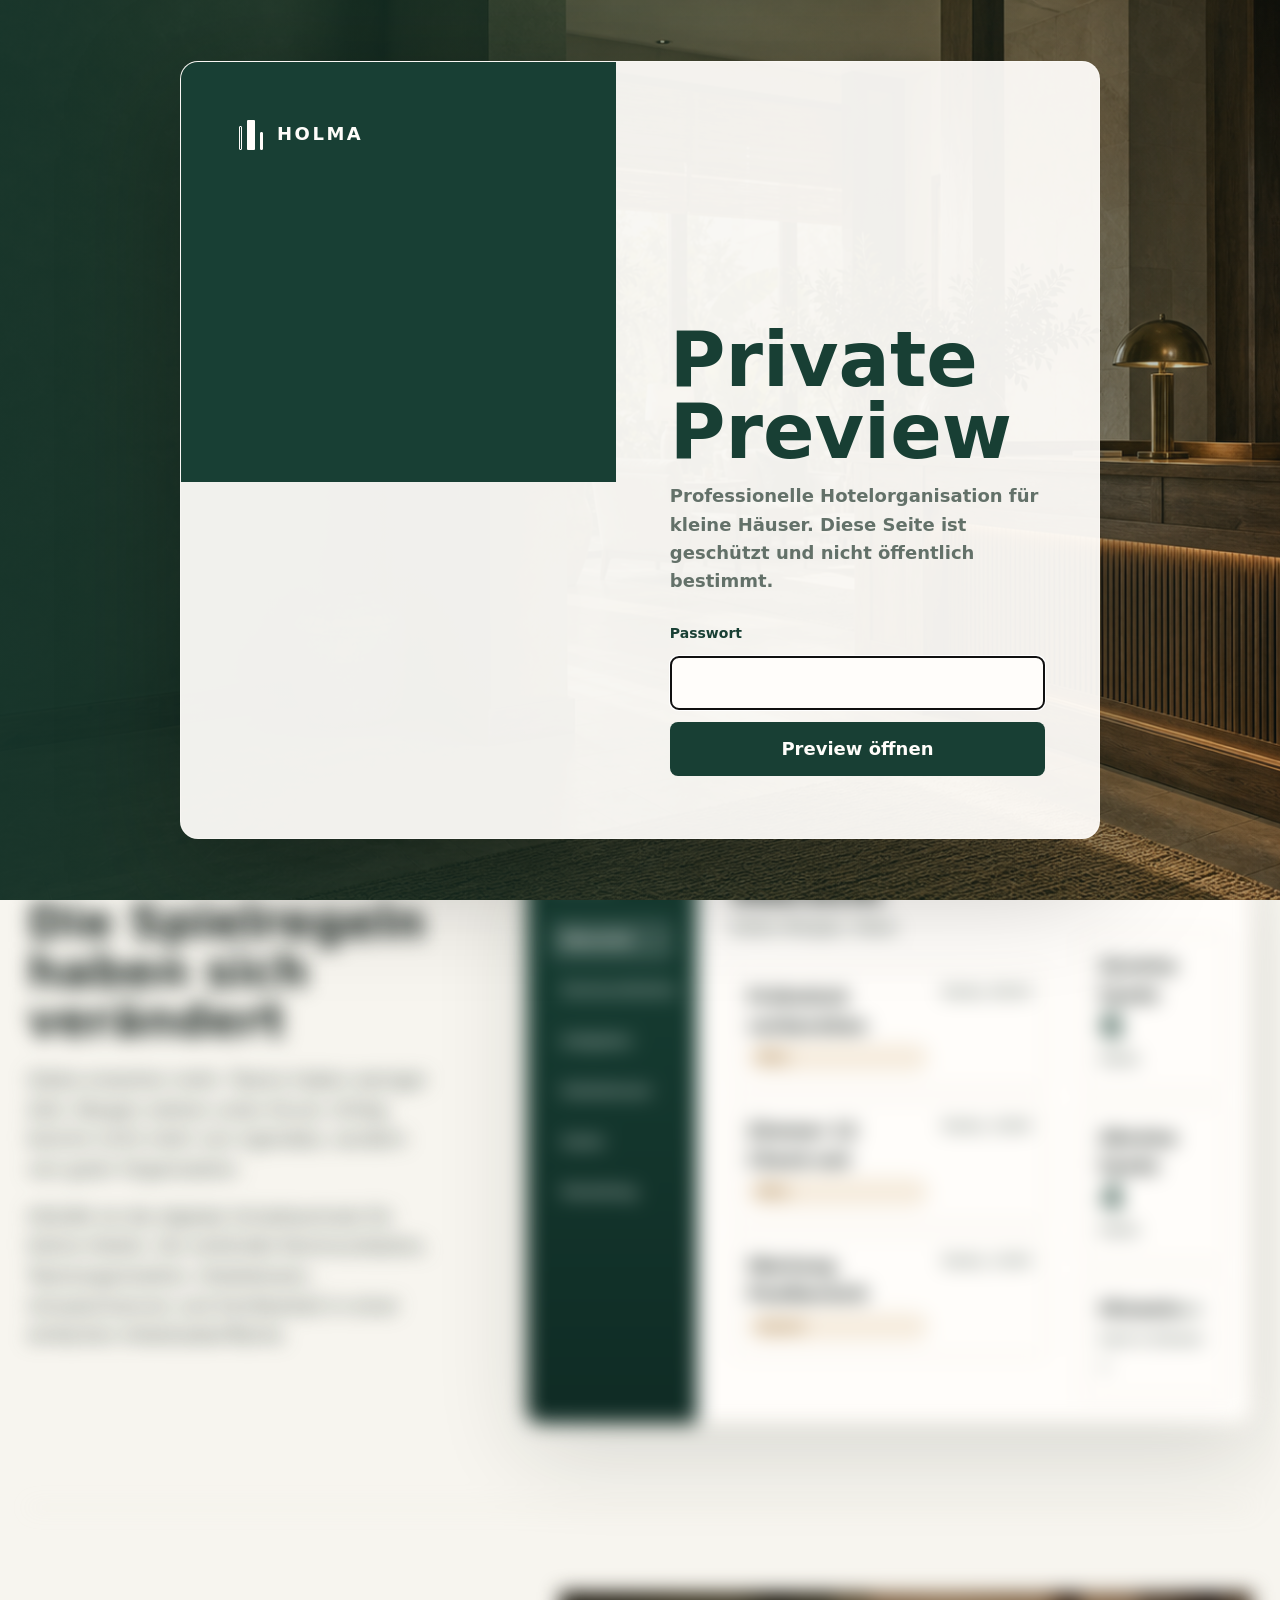
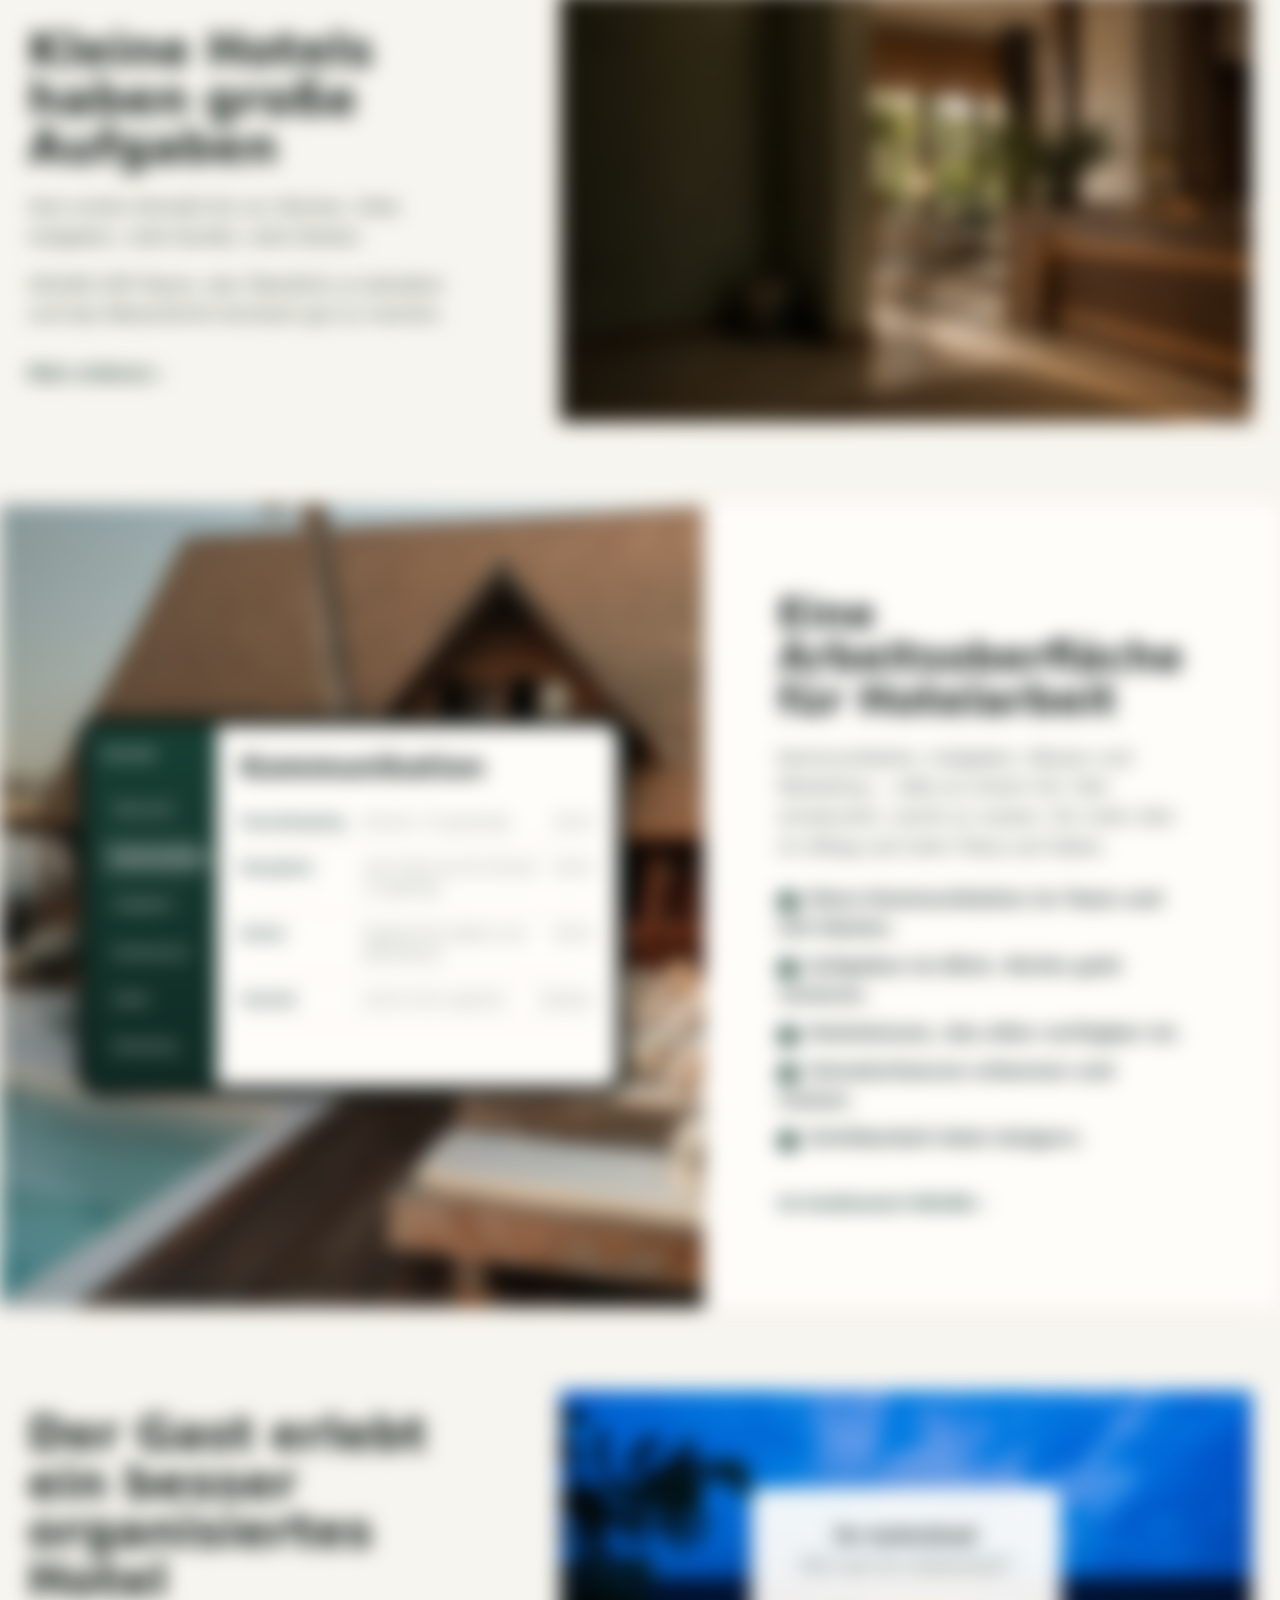
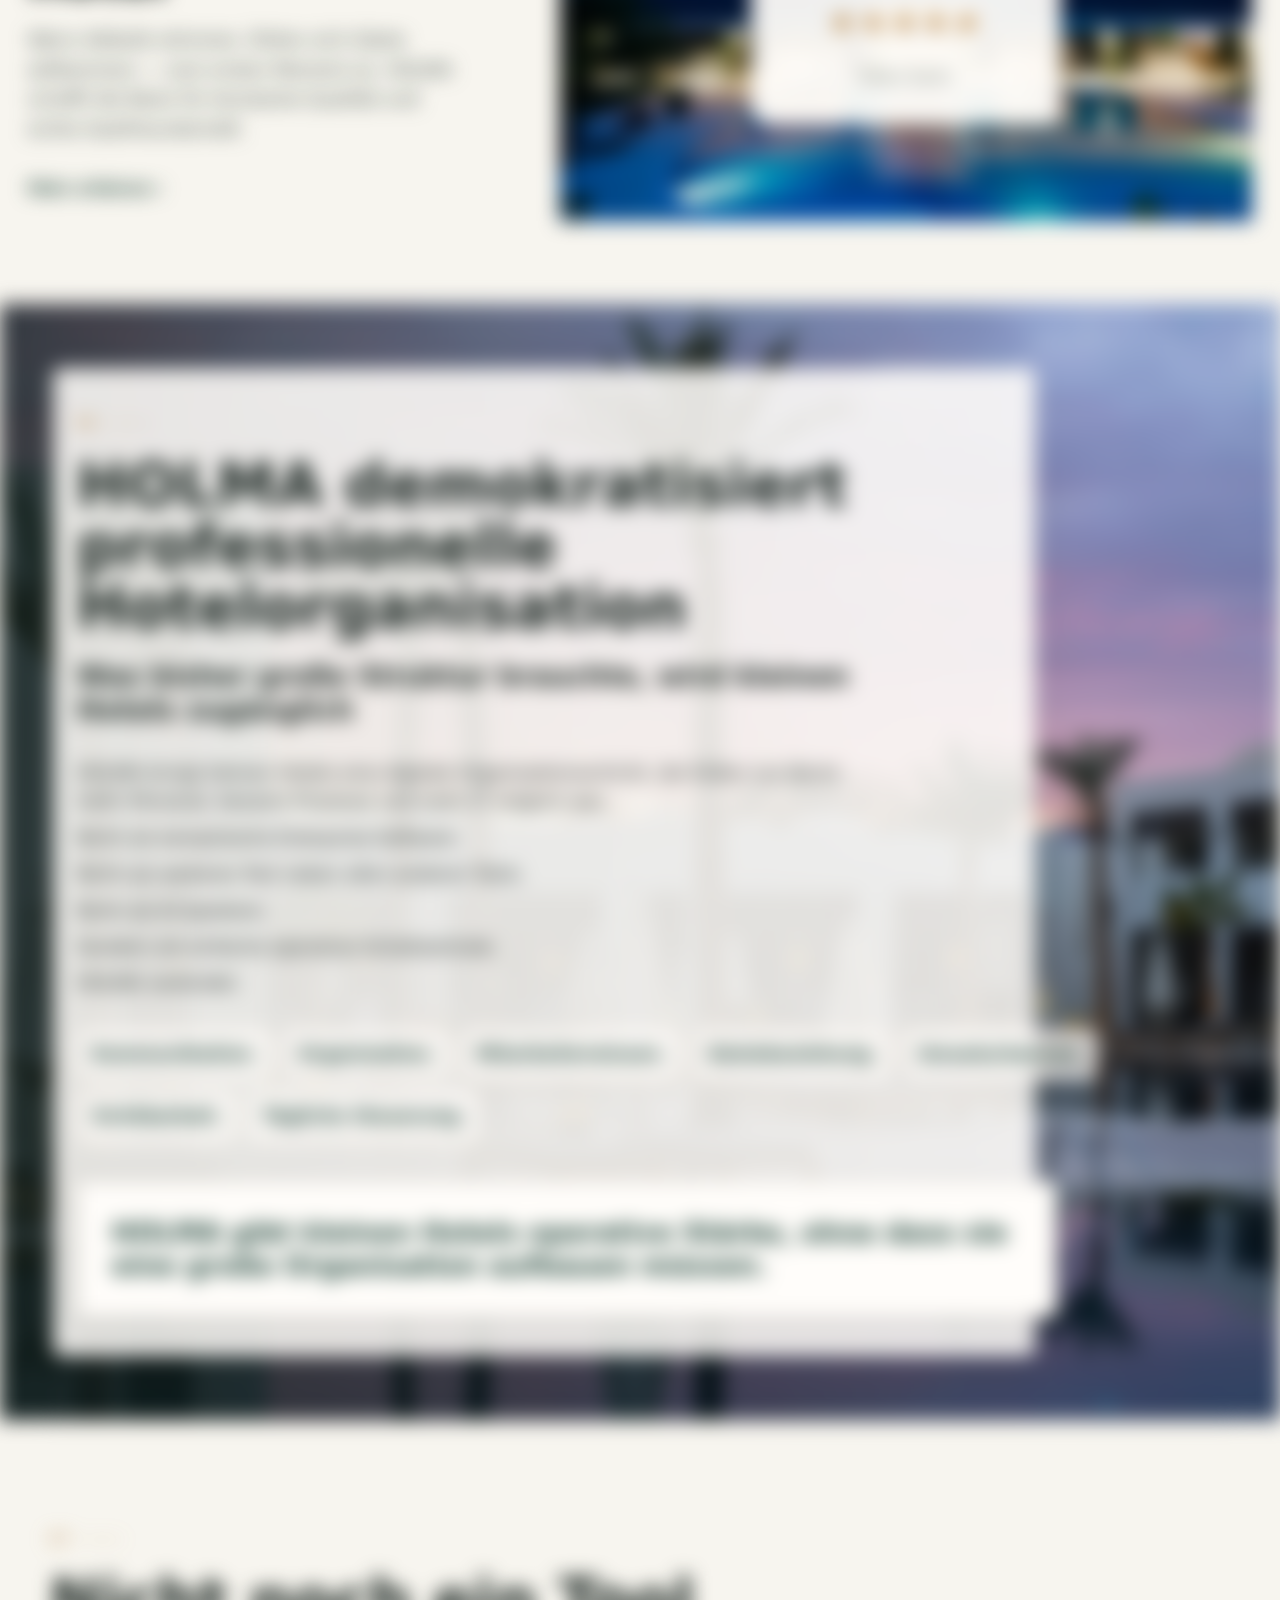
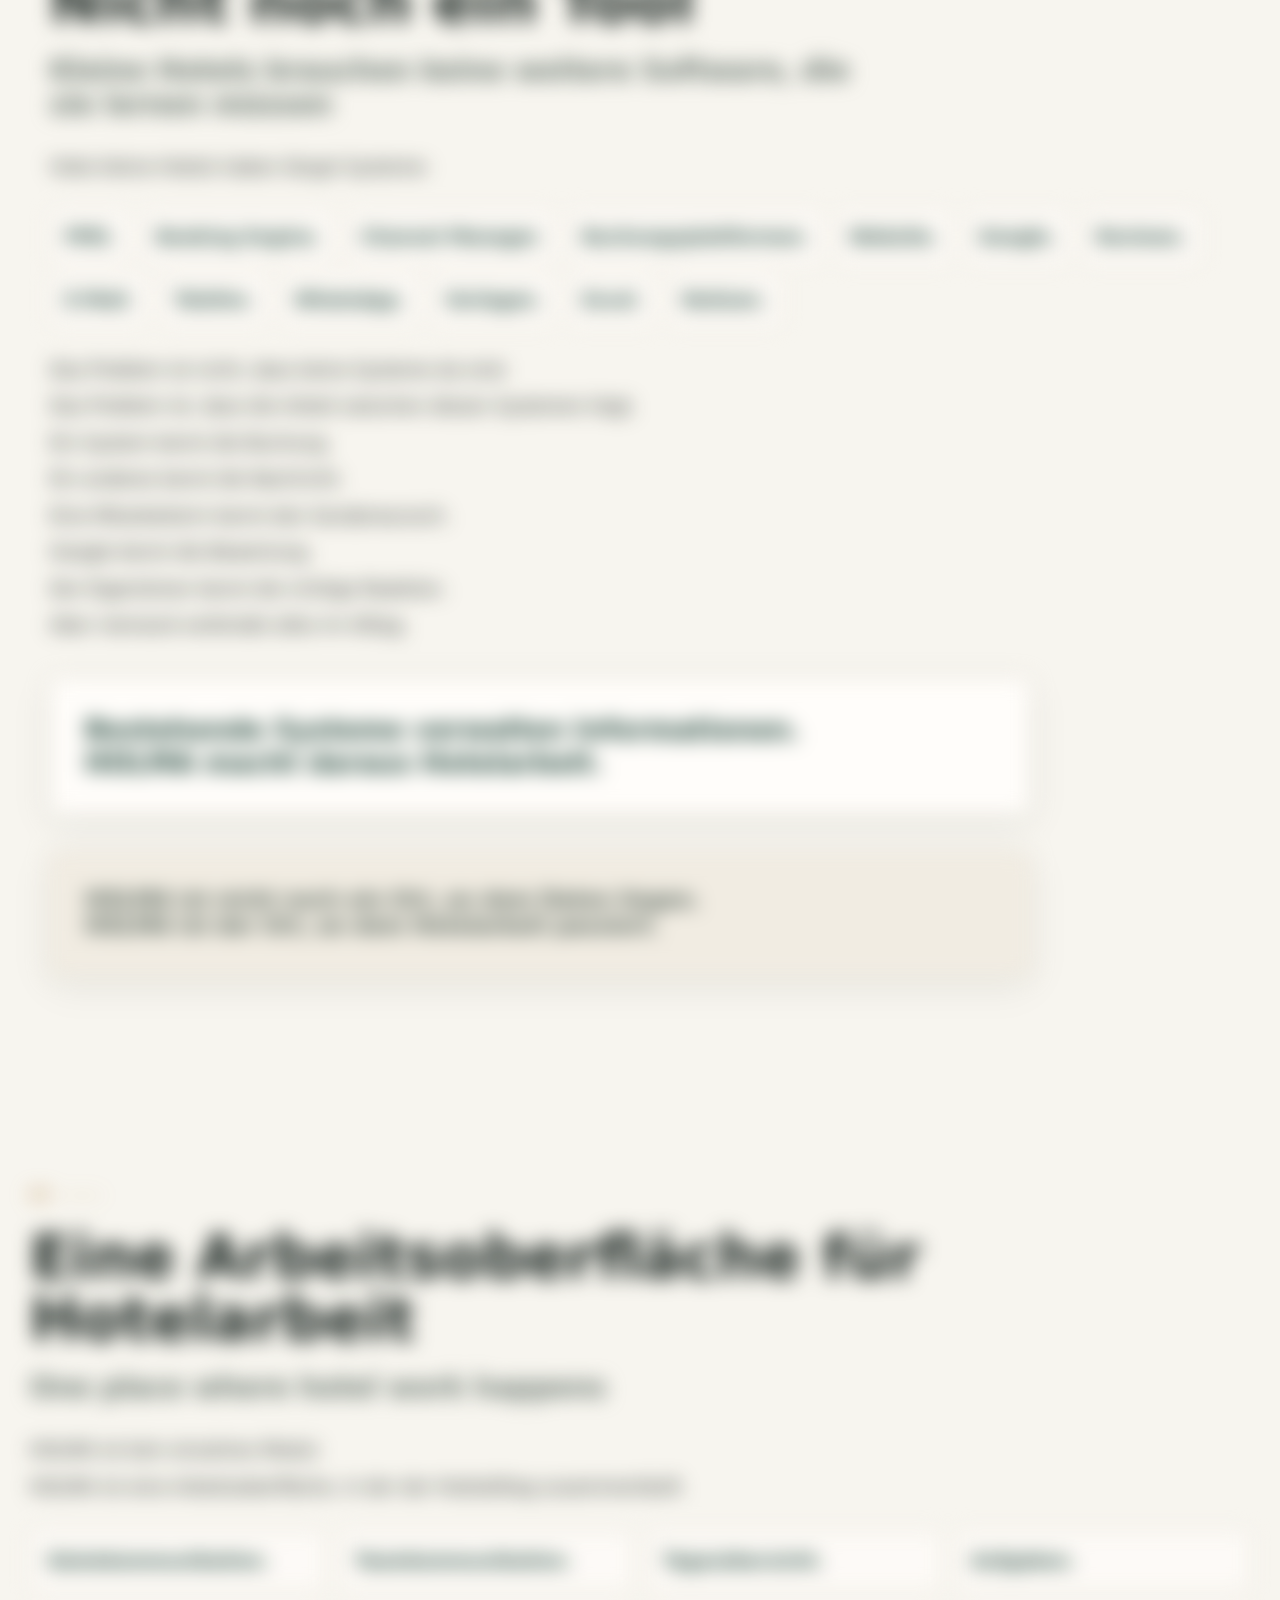
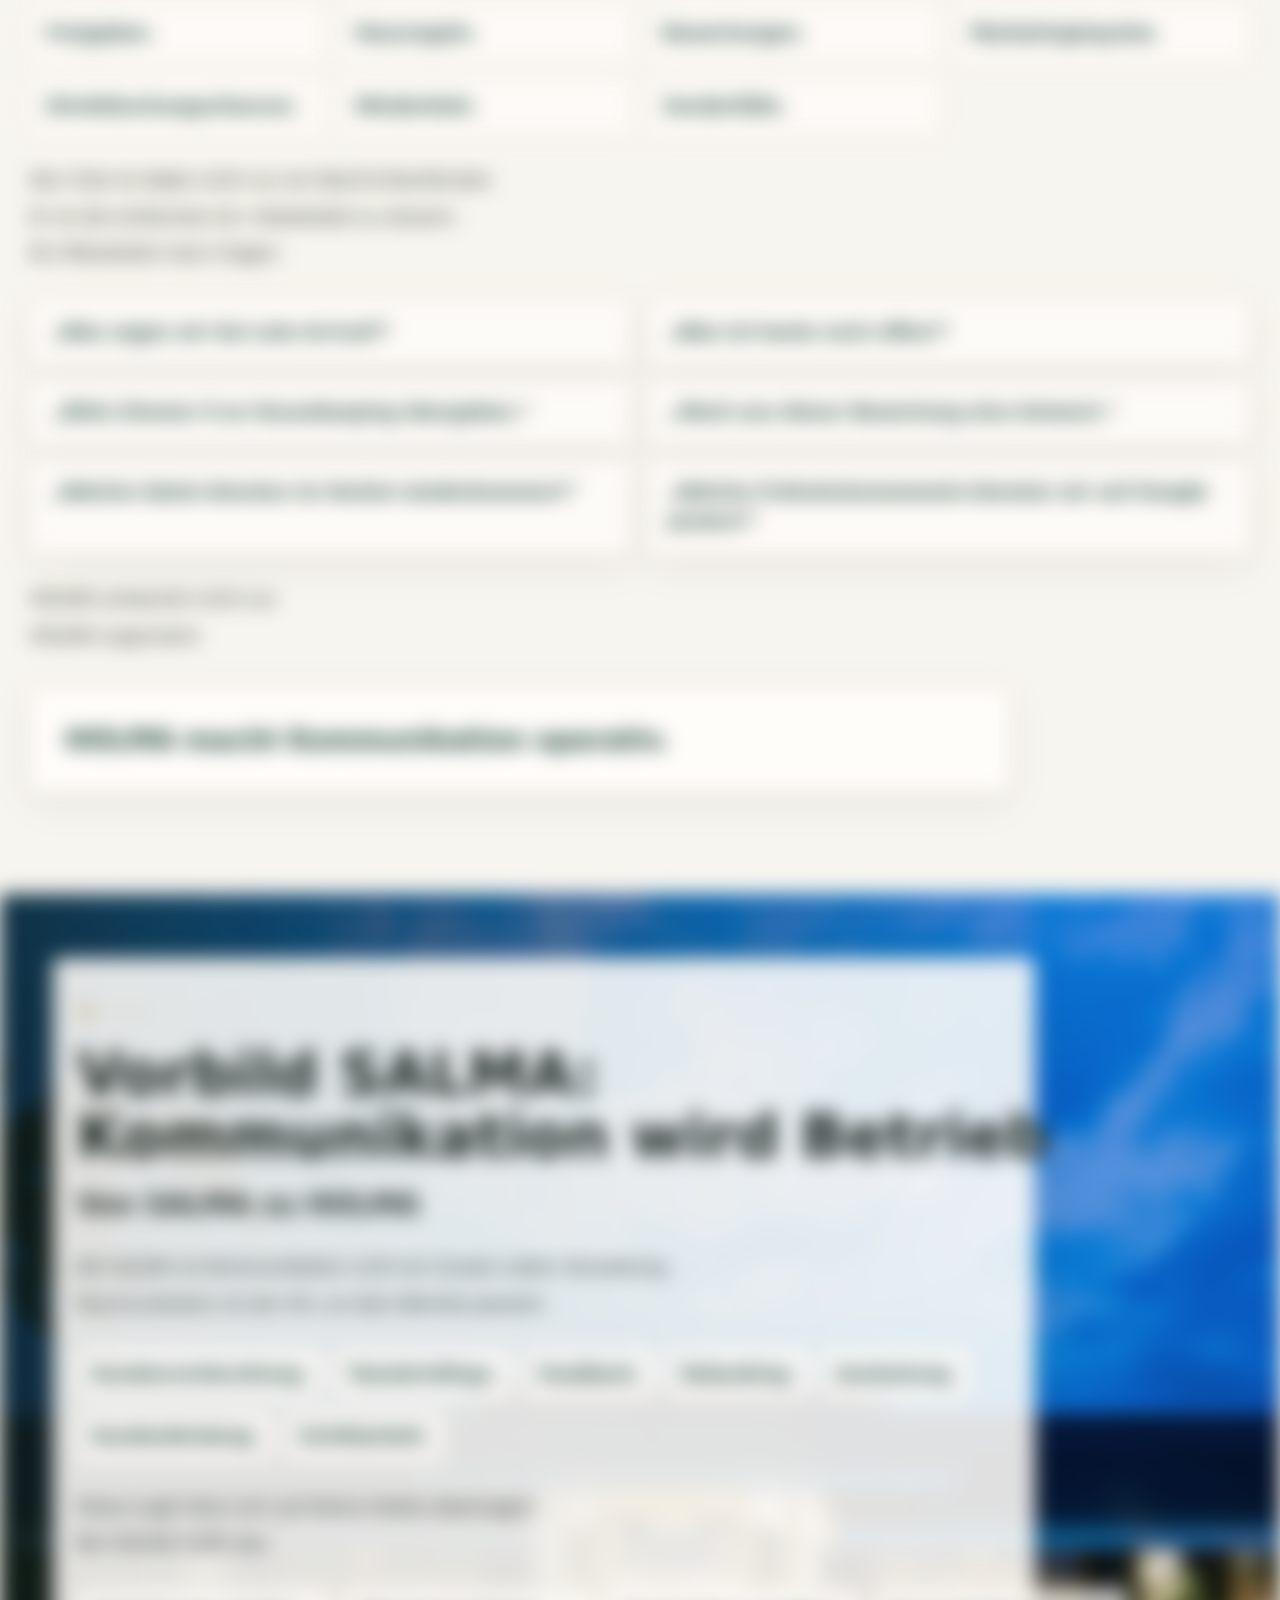
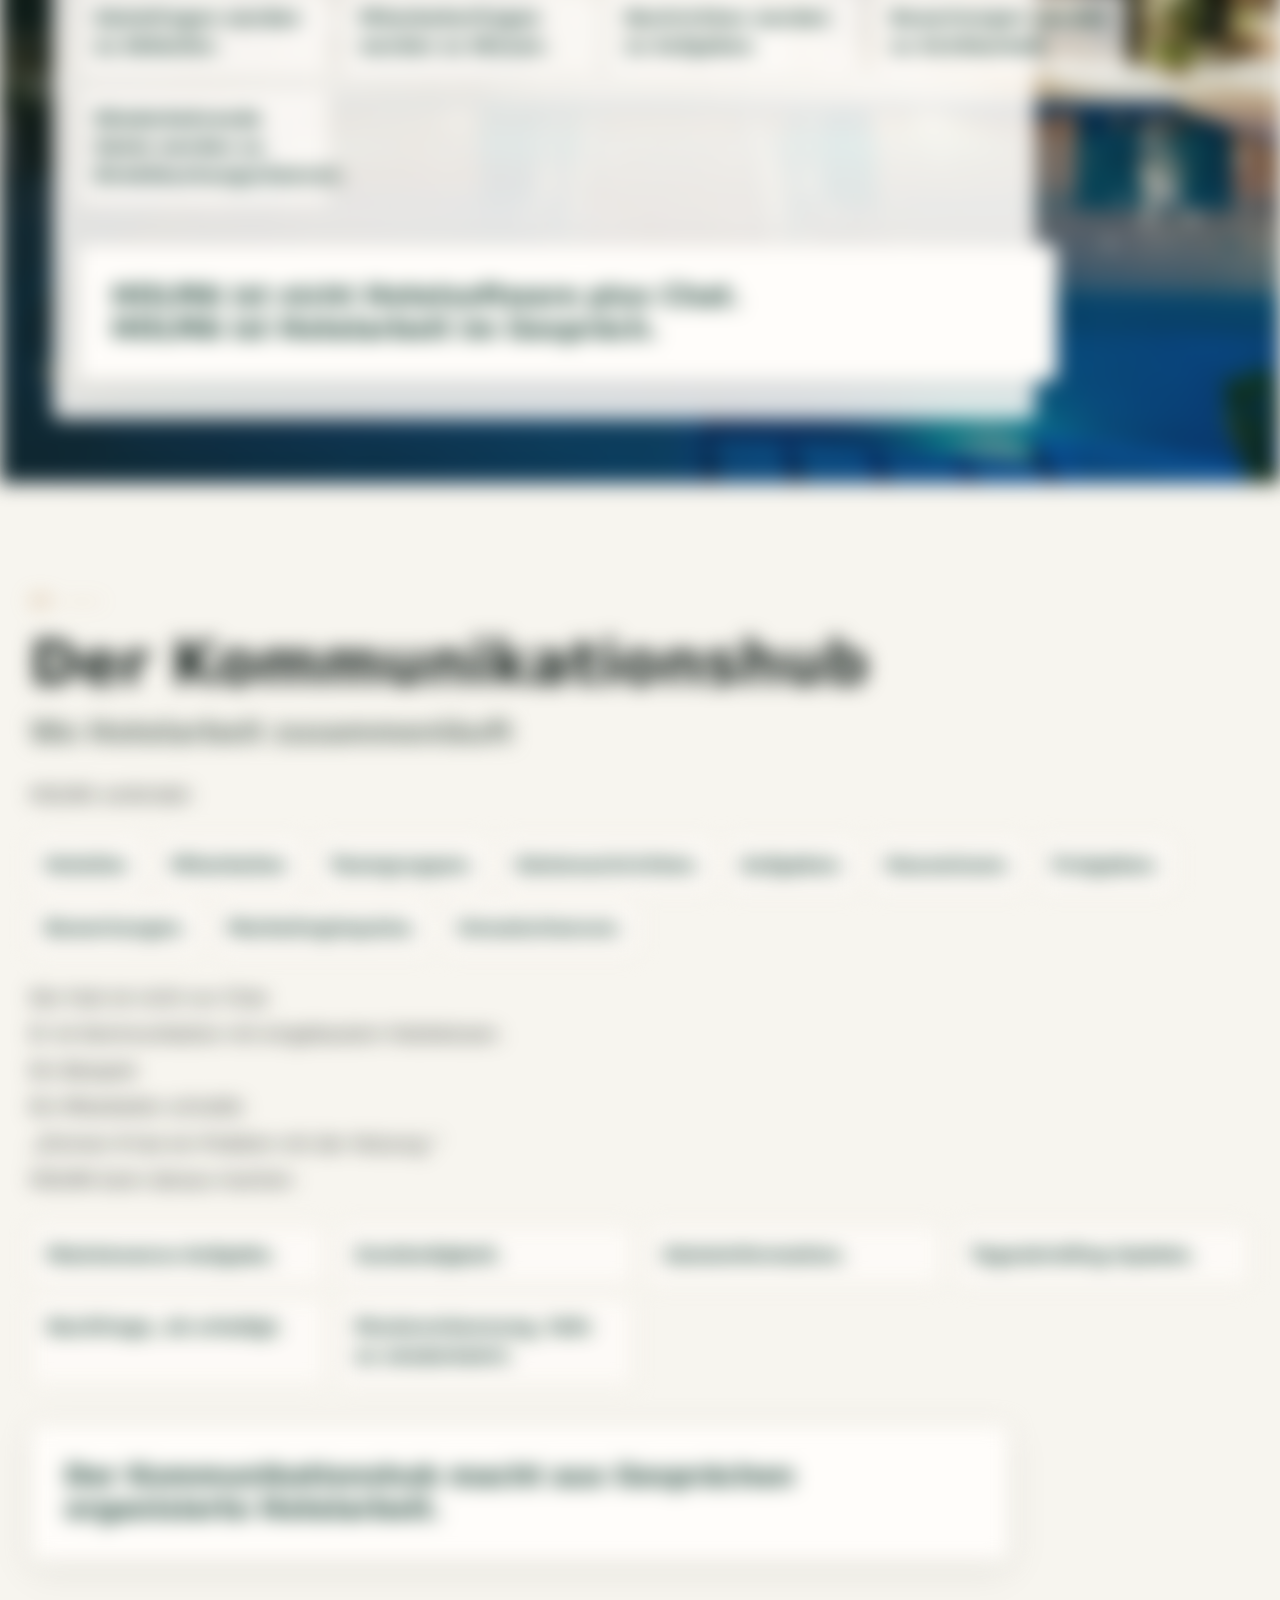
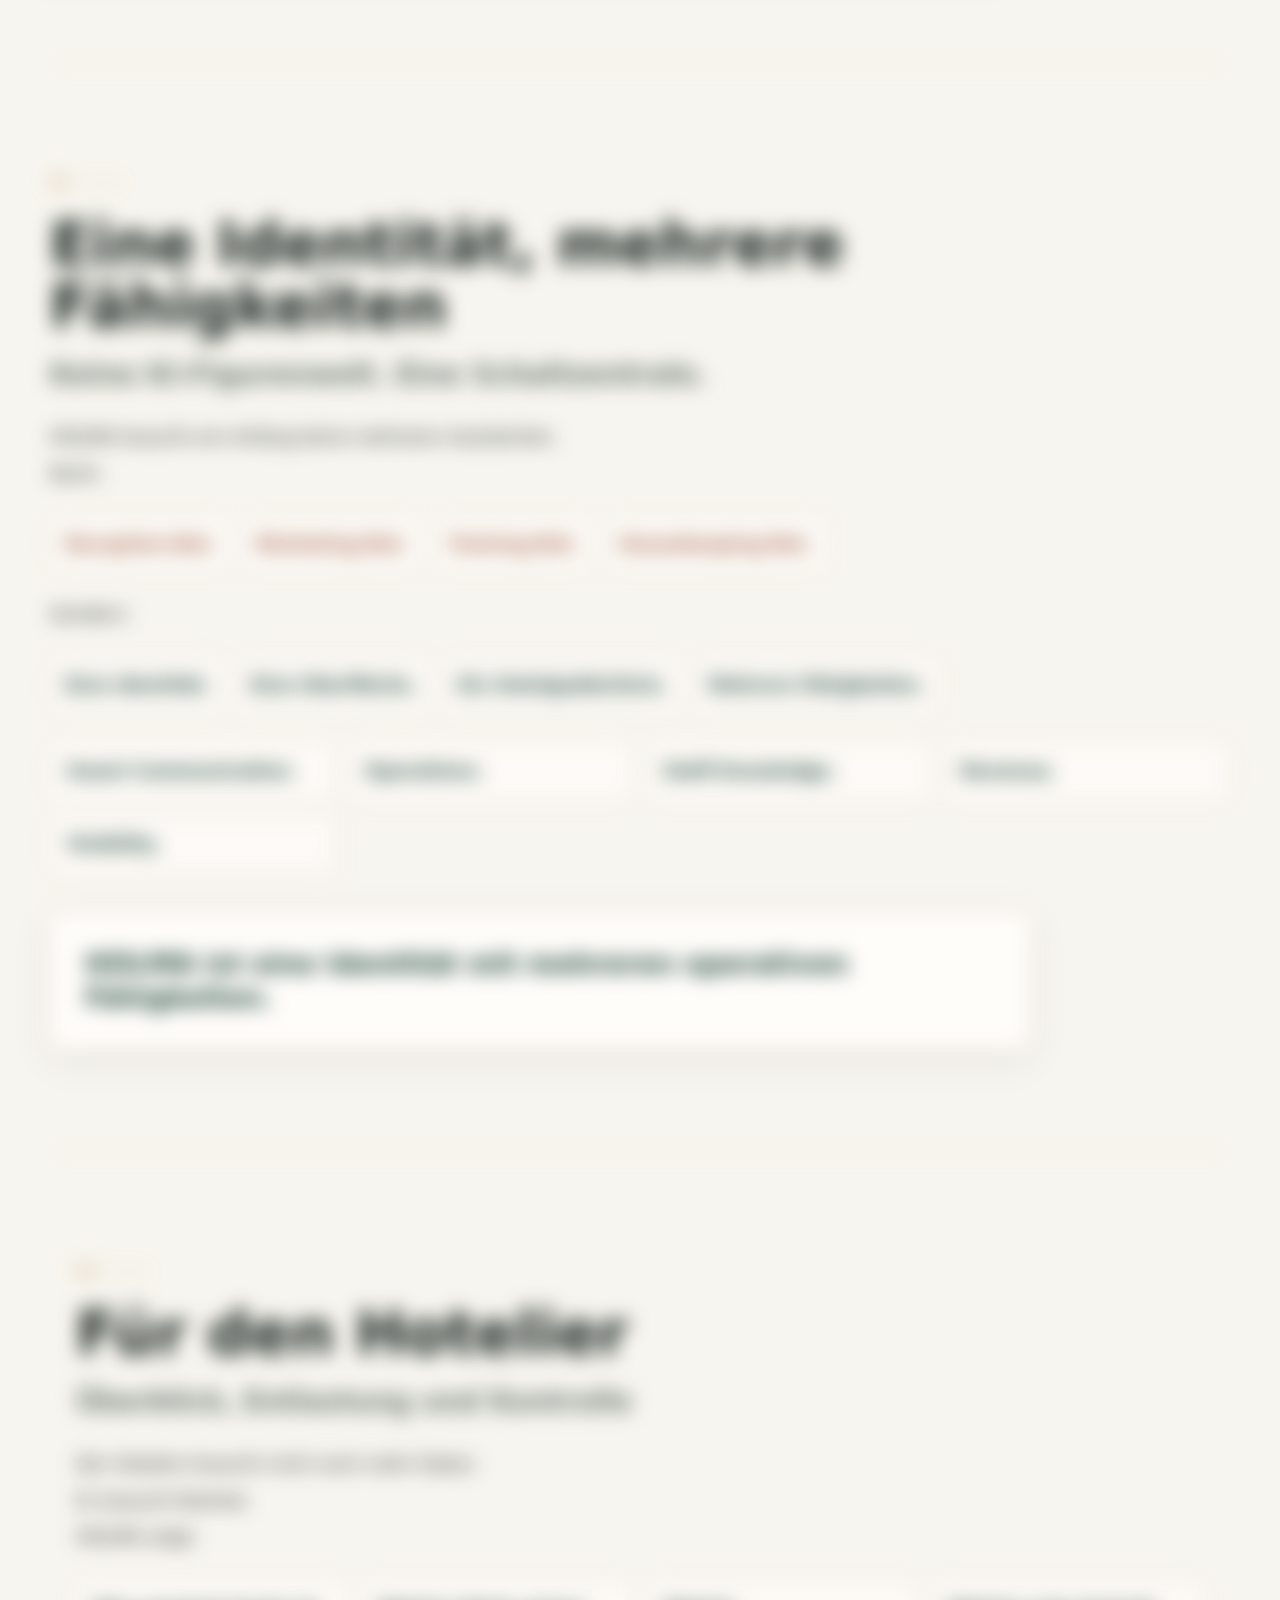
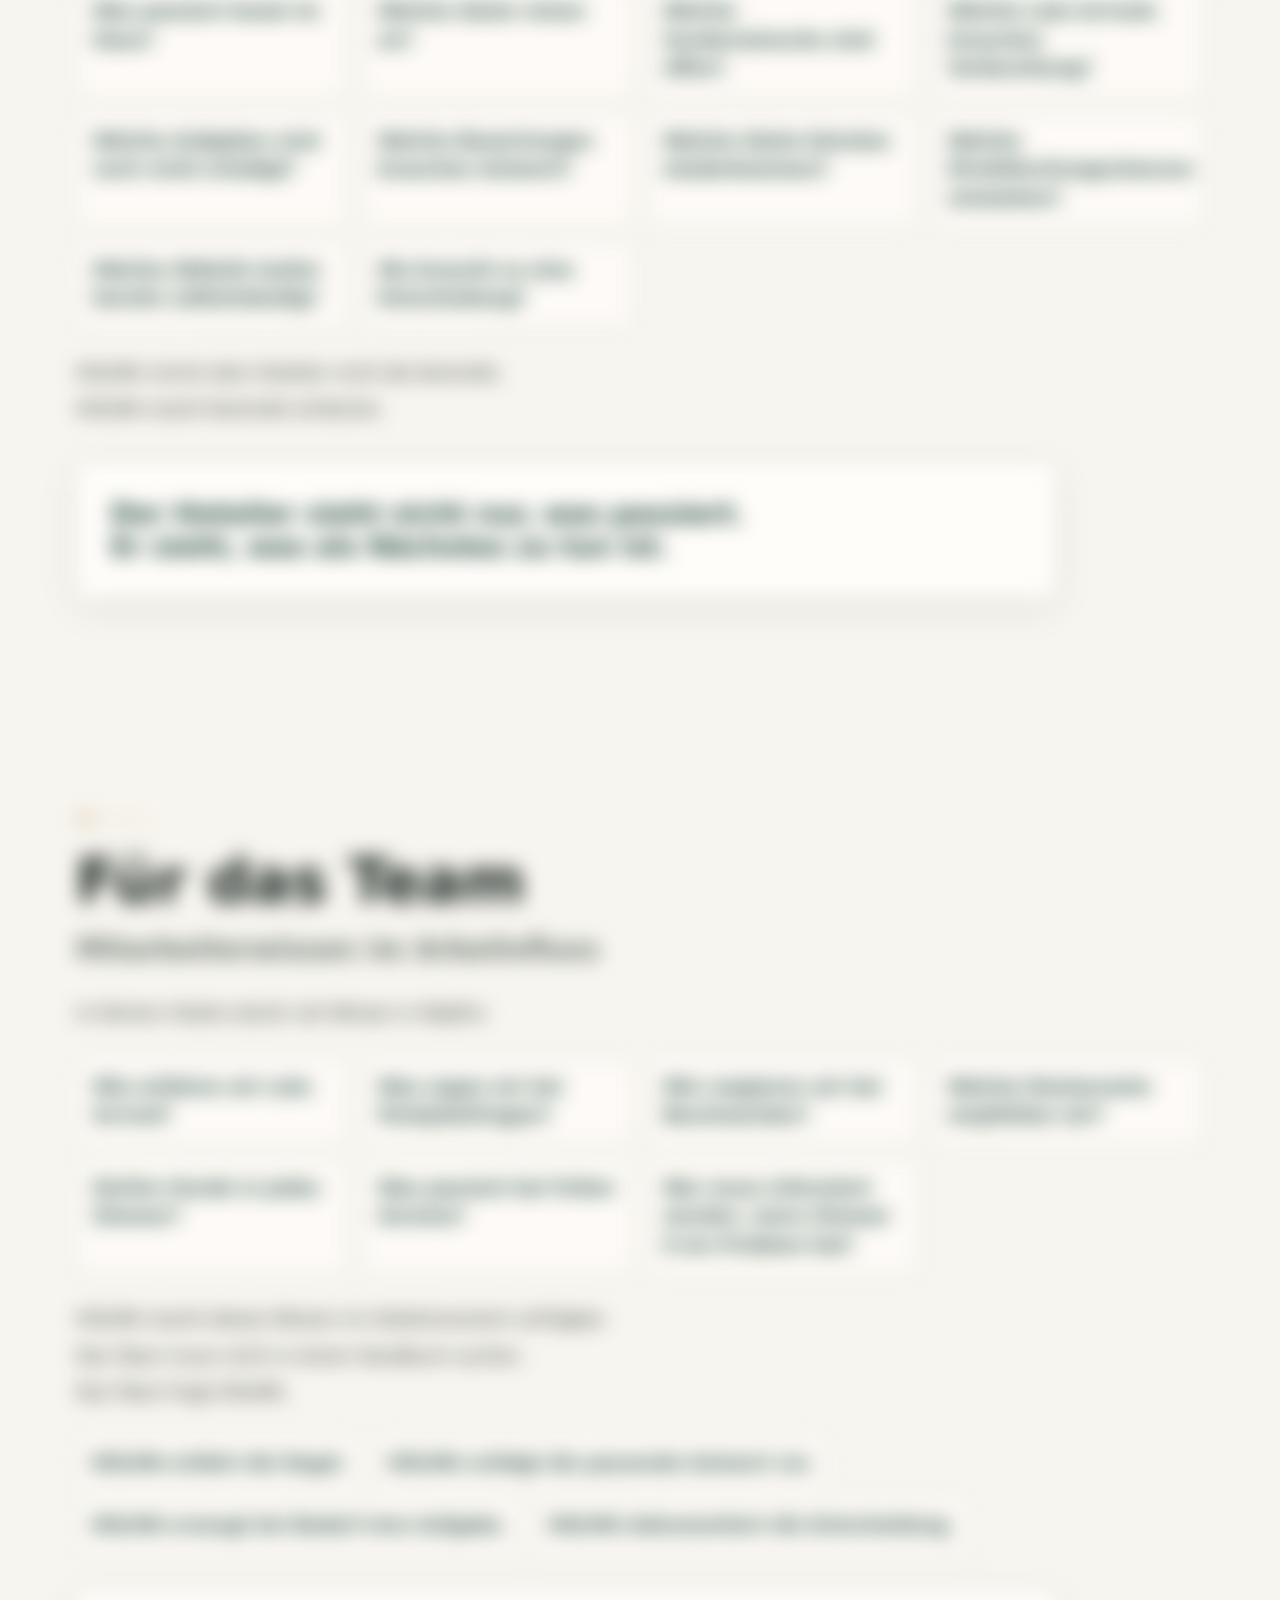
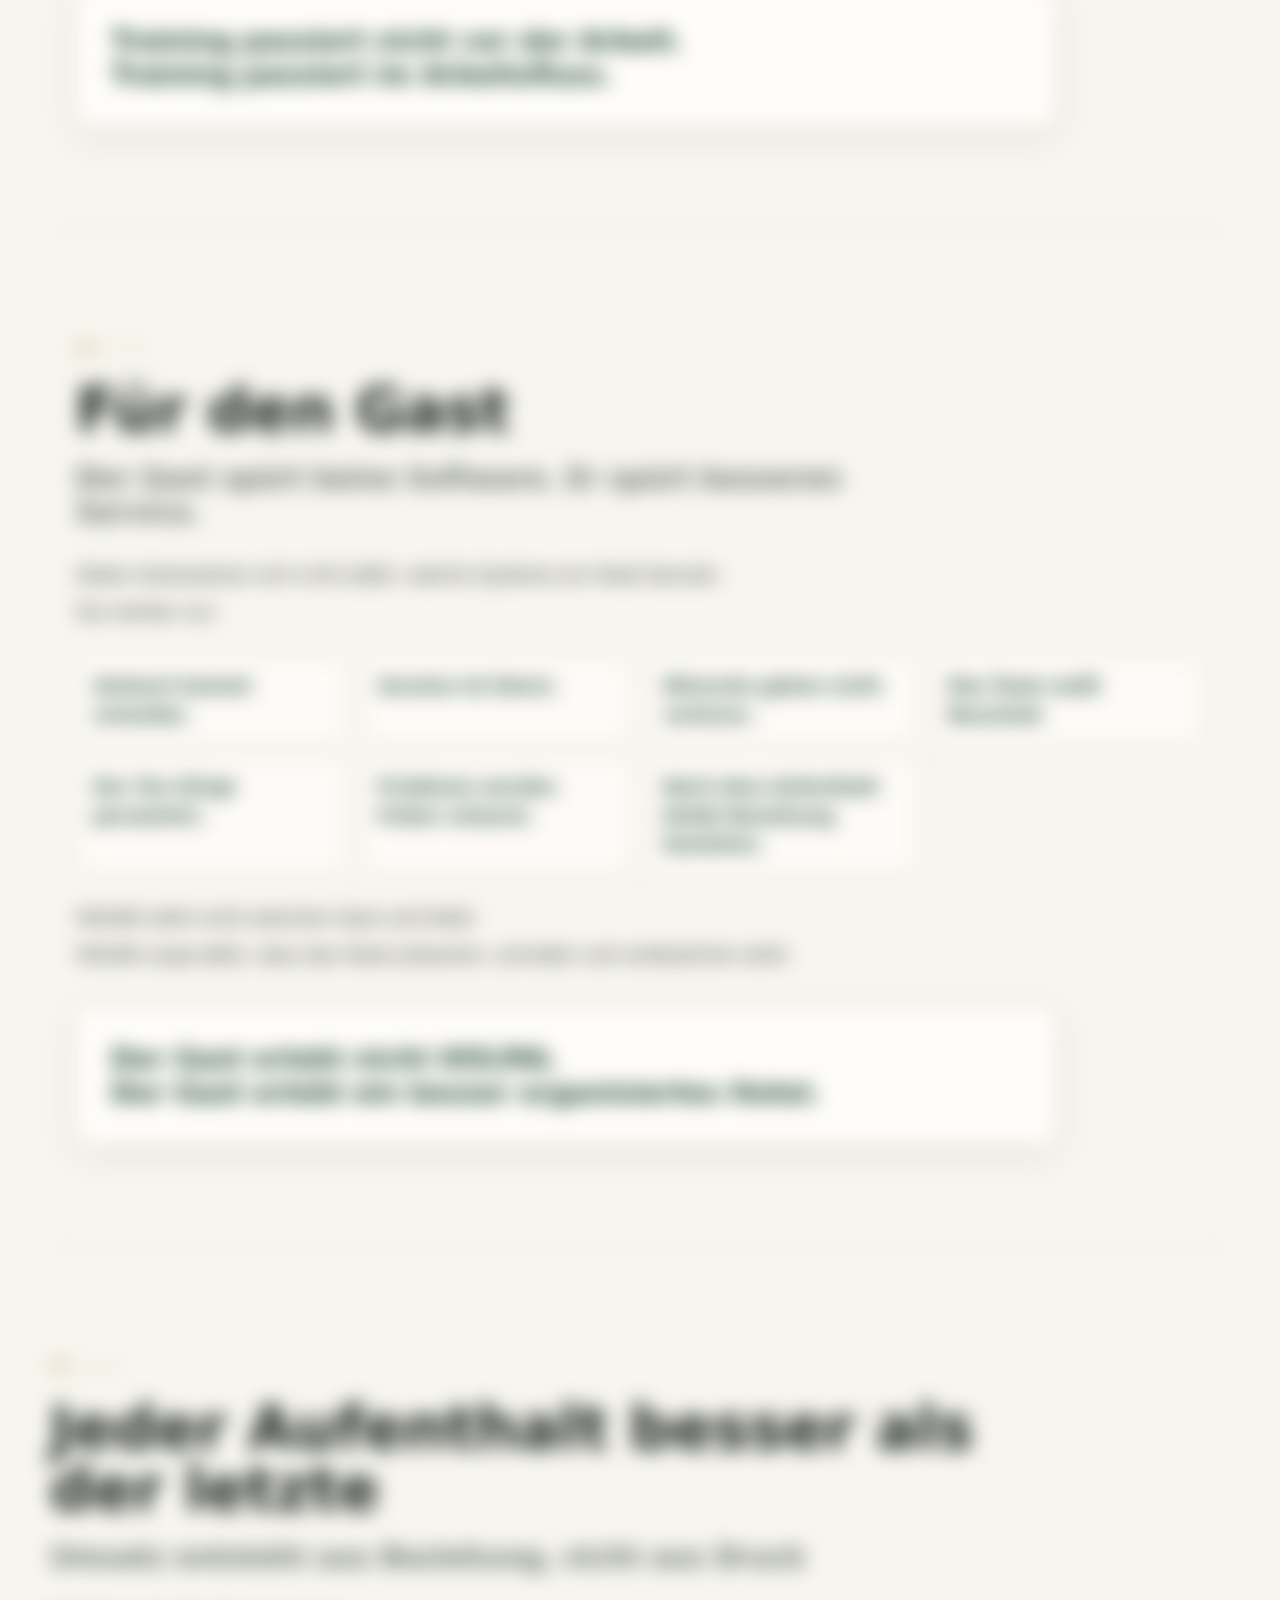
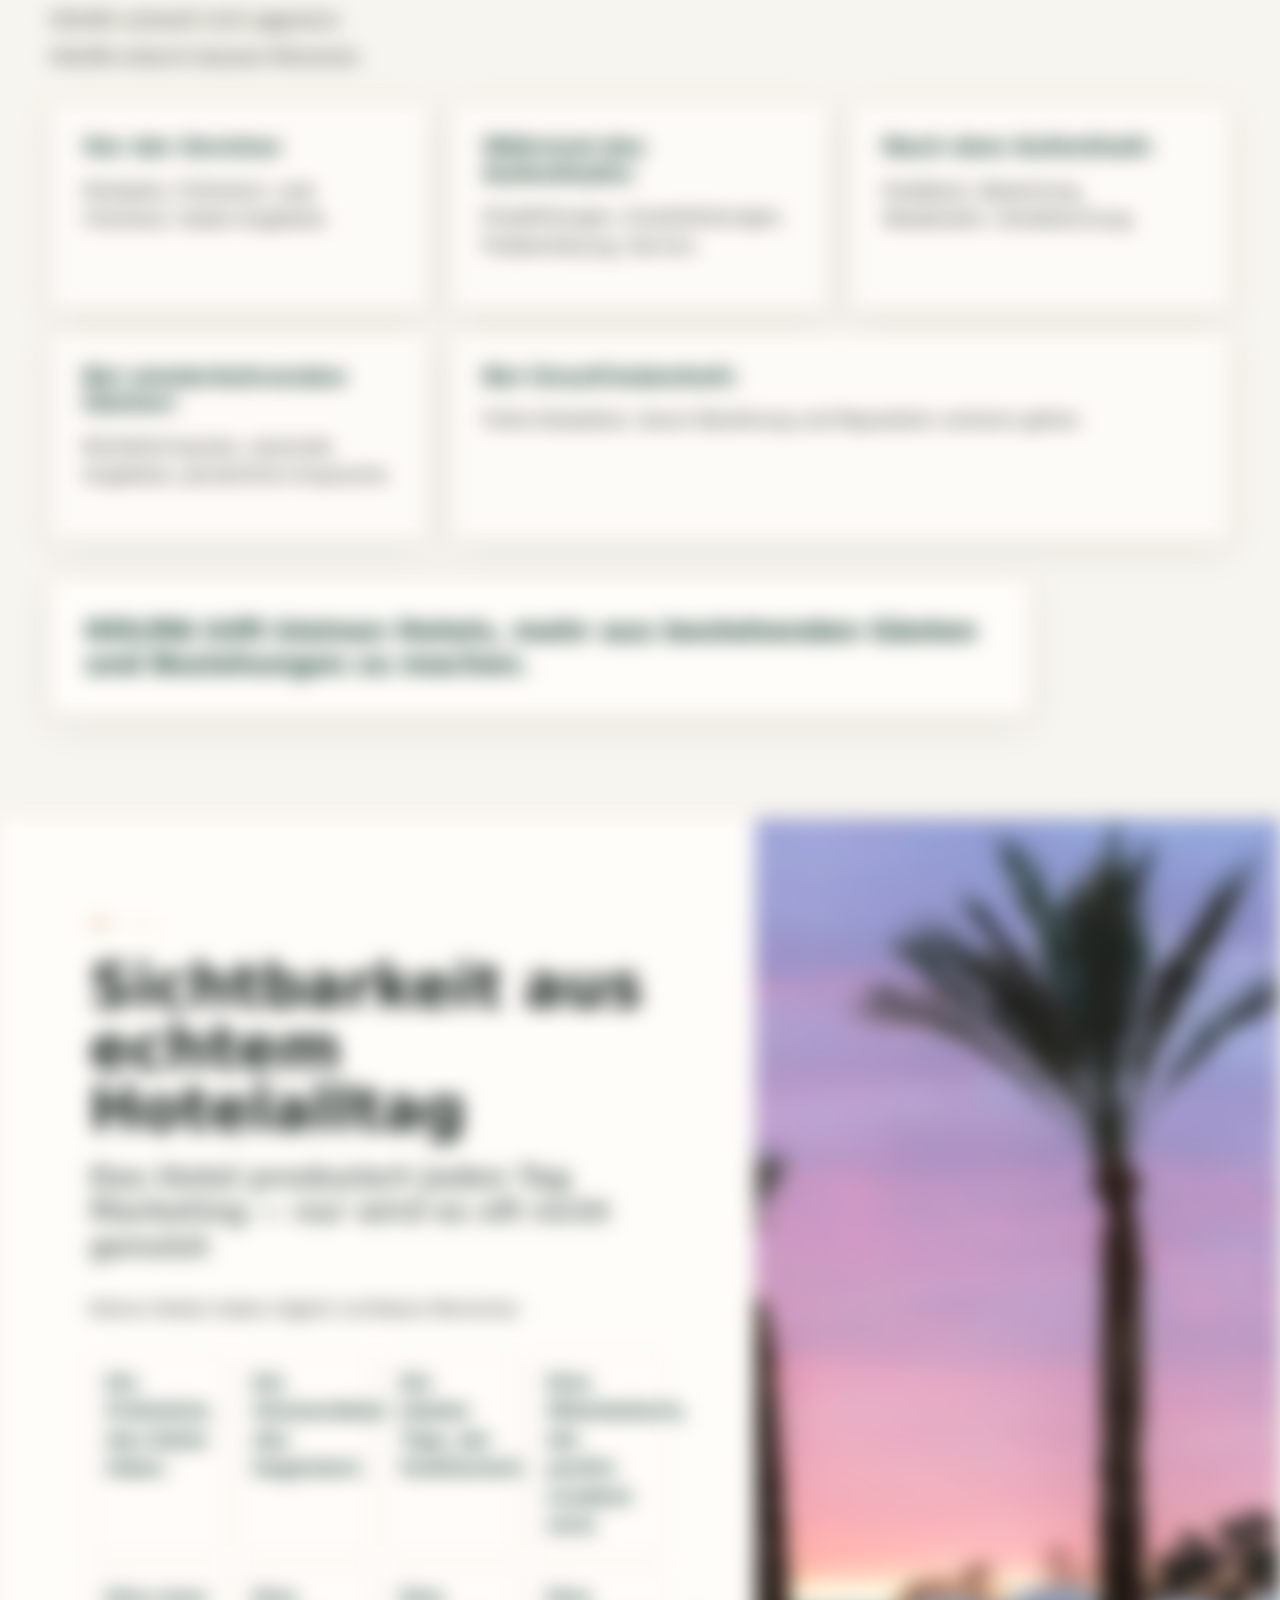
==== index.html @ 1dbde8b2 "Add HOLMA emotional preview" ====
<!doctype html>
<html lang="de">
<head>
  <meta charset="utf-8">
  <meta name="viewport" content="width=device-width, initial-scale=1">
  <title>HOLMA — Vision & Value Narrative</title>
  <meta name="robots" content="noindex,nofollow">
  <meta name="description" content="HOLMA bringt kleinen Hotels die Organisationskraft großer Häuser.">
  <link rel="icon" href="assets/holma-favicon.svg" type="image/svg+xml">
  <link rel="stylesheet" href="styles.css">
</head>
<body class="auth-locked">
  <div class="password-screen" id="password-screen" role="dialog" aria-labelledby="password-title" aria-modal="true">
    <div class="password-card">
      <div class="password-brand">
        <span class="brand-mark" aria-hidden="true"><span></span><span></span><span></span></span>
        <strong>HOLMA</strong>
      </div>
      <h1 id="password-title">Private Preview</h1>
      <p>Professionelle Hotelorganisation für kleine Häuser. Diese Seite ist geschützt und nicht öffentlich bestimmt.</p>
      <form id="password-form">
        <label for="password-input">Passwort</label>
        <input id="password-input" name="password" type="password" autocomplete="current-password" autofocus>
        <button type="submit">Preview öffnen</button>
        <p class="password-error" id="password-error" hidden>Passwort stimmt nicht.</p>
      </form>
    </div>
  </div>
  <header class="site-header" aria-label="HOLMA Navigation">
    <a class="brand" href="#top" aria-label="HOLMA Start">
      <span class="brand-mark" aria-hidden="true">
        <span></span><span></span><span></span>
      </span>
      <span>HOLMA</span>
    </a>
    <nav>
      <a href="#zeitmoment">Zeitmoment</a>
      <a href="#schaltzentrale">Schaltzentrale</a>
      <a href="#hotel-lernen">Hotel lernen</a>
      <a href="#schluss">Schluss</a>
      <a class="nav-cta" href="#zeitmoment">Preview öffnen</a>
    </nav>
  </header>

  <main id="top">
    <section class="hero section-image">
      <div class="image-bg hero-lobby"></div>
      <div class="hero-content">
        <p class="section-number">01</p>
        <h1>HOLMA</h1>
        <h2>Professionelle Hotelorganisation für kleine Häuser</h2>
        <p class="subline">Hospitality Operations, Local Marketing &amp; Assistance</p>
        <div class="hero-actions">
          <a href="#zeitmoment">Preview öffnen</a>
          <a href="#schaltzentrale">Mehr erfahren</a>
        </div>
      </div>
    </section>

    <section id="zeitmoment" class="website-feature">
      <div class="feature-copy">
        <h2>Die Spielregeln haben sich verändert</h2>
        <p>Gäste erwarten mehr. Teams haben weniger Zeit. Margen stehen unter Druck. Erfolg kommt nicht mehr von irgendwo, sondern von guter Organisation.</p>
        <p>HOLMA ist die digitale Schaltzentrale für kleine Hotels. Sie verbindet Kommunikation, Teamorganisation, Hotelwissen, Umsatzchancen und Sichtbarkeit in einer einfachen Arbeitsoberfläche.</p>
      </div>
      <div class="ui-window overview-window" aria-label="HOLMA Übersicht Mockup">
        <aside>
          <strong>HOLMA</strong>
          <span class="active">Übersicht</span>
          <span>Kommunikation</span>
          <span>Aufgaben</span>
          <span>Hotelwissen</span>
          <span>Gäste</span>
          <span>Marketing</span>
        </aside>
        <div class="ui-main">
          <h3>Übersicht</h3>
          <p>Guten Morgen, Team.</p>
          <div class="task-list">
            <div><strong>Frühstück vorbereiten</strong><span>Heute, 08:30</span><em>Offen</em></div>
            <div><strong>Zimmer 12 Check-out</strong><span>Heute, 10:00</span><em>Offen</em></div>
            <div><strong>Wartung Poolbereich</strong><span>Heute, 14:00</span><em>Geplant</em></div>
          </div>
        </div>
        <div class="ui-side">
          <div><strong>Anreise heute</strong><b>6</b><span>Gäste</span></div>
          <div><strong>Abreise heute</strong><b>4</b><span>Gäste</span></div>
          <div><strong>Hinweis</strong><span>VIP Gast in Zimmer 7</span></div>
        </div>
      </div>
    </section>

    <section class="website-image-row">
      <div class="feature-copy">
        <h2>Kleine Hotels haben große Aufgaben</h2>
        <p>Vom ersten Kontakt bis zur Abreise. Viele Aufgaben, viele Kanäle, viele Details.</p>
        <p>HOLMA hilft Teams, den Überblick zu behalten und das Wesentliche konstant gut zu machen.</p>
        <a href="#hotel-lernen">Mehr erfahren</a>
      </div>
      <div class="image-card hotel-detail"></div>
    </section>

    <section id="schaltzentrale" class="website-split">
      <div class="tablet-scene">
        <div class="tablet-ui">
          <aside>
            <strong>HOLMA</strong>
            <span>Übersicht</span>
            <span class="active">Kommunikation</span>
            <span>Aufgaben</span>
            <span>Hotelwissen</span>
            <span>Gäste</span>
            <span>Marketing</span>
          </aside>
          <main>
            <h3>Kommunikation</h3>
            <div class="message-row"><b>Housekeeping</b><span>Zimmer 7 ist gereinigt.</span><em>00:15</em></div>
            <div class="message-row"><b>Rezeption</b><span>Late Check-out für Zimmer 2 angefragt.</span><em>06:47</em></div>
            <div class="message-row"><b>Küche</b><span>Vegetarische Option zum Abendessen.</span><em>08:21</em></div>
            <div class="message-row"><b>Technik</b><span>Licht im Flur repariert.</span><em>Gelesen</em></div>
          </main>
        </div>
      </div>
      <div class="feature-copy">
        <h2>Eine Arbeitsoberfläche für Hotelarbeit</h2>
        <p>Kommunikation, Aufgaben, Wissen und Marketing — alles an einem Ort. Klar strukturiert. Leicht zu nutzen. Für mehr Zeit im Alltag und mehr Fokus auf Gäste.</p>
        <ul class="clean-checks">
          <li>Klare Kommunikation im Team und mit Gästen.</li>
          <li>Aufgaben im Blick. Nichts geht verloren.</li>
          <li>Hotelwissen, das allen verfügbar ist.</li>
          <li>Umsatzchancen erkennen und nutzen.</li>
          <li>Sichtbarkeit lokal steigern.</li>
        </ul>
        <a href="#schaltzentrale">So funktioniert HOLMA</a>
      </div>
    </section>

    <section class="website-guest">
      <div class="feature-copy">
        <h2>Der Gast erlebt ein besser organisiertes Hotel</h2>
        <p>Wenn Abläufe stimmen, fühlen sich Gäste willkommen — vom ersten Moment an. HOLMA schafft die Basis für konstante Qualität und echte Gastfreundschaft.</p>
        <a href="#schluss">Mehr erfahren</a>
      </div>
      <div class="guest-image">
        <div class="rating-card">
          <strong>Ihr Aufenthalt</strong>
          <span>Wie war Ihr Aufenthalt?</span>
          <b>★★★★★</b>
          <small>Vielen Dank!</small>
        </div>
      </div>
    </section>

    <section class="section-image">
      <div class="image-bg lobby"></div>
      <div class="image-copy">
        <p class="section-number">06</p>
        <h2>HOLMA demokratisiert professionelle Hotelorganisation</h2>
        <h3>Was bisher große Struktur brauchte, wird kleinen Hotels zugänglich</h3>
        <div class="text-stack">
          <p>HOLMA bringt kleinen Hotels eine digitale Organisationsschicht, die früher nur durch mehr Personal, bessere Prozesse und mehr IT möglich war.</p>
          <p>Nicht als komplizierte Enterprise-Software.</p>
          <p>Nicht als weiteres Tool neben allen anderen Tools.</p>
          <p>Nicht als KI-Spielerei.</p>
          <p>Sondern als einfache operative Schaltzentrale.</p>
          <p>HOLMA verbindet:</p>
        </div>
        <ul class="inline-list">
          <li>Kommunikation.</li>
          <li>Organisation.</li>
          <li>Mitarbeiterwissen.</li>
          <li>Gästebeziehung.</li>
          <li>Umsatzchancen.</li>
          <li>Sichtbarkeit.</li>
          <li>Tägliche Steuerung.</li>
        </ul>
        <p class="kernel">HOLMA gibt kleinen Hotels operative Stärke, ohne dass sie eine große Organisation aufbauen müssen.</p>
      </div>
    </section>

    <section class="narrative-section">
      <p class="section-number">07</p>
      <h2>Nicht noch ein Tool</h2>
      <h3>Kleine Hotels brauchen keine weitere Software, die sie lernen müssen</h3>
      <div class="text-stack">
        <p>Viele kleine Hotels haben längst Systeme:</p>
      </div>
      <ul class="inline-list">
        <li>PMS.</li>
        <li>Booking Engine.</li>
        <li>Channel Manager.</li>
        <li>Buchungsplattformen.</li>
        <li>Website.</li>
        <li>Google.</li>
        <li>Reviews.</li>
        <li>E-Mail.</li>
        <li>Telefon.</li>
        <li>WhatsApp.</li>
        <li>Vorlagen.</li>
        <li>Excel.</li>
        <li>Notizen.</li>
      </ul>
      <div class="text-stack">
        <p>Das Problem ist nicht, dass keine Systeme da sind.</p>
        <p>Das Problem ist, dass die Arbeit zwischen diesen Systemen liegt.</p>
        <p>Ein System kennt die Buchung.</p>
        <p>Ein anderes kennt die Nachricht.</p>
        <p>Eine Mitarbeiterin kennt den Sonderwunsch.</p>
        <p>Google kennt die Bewertung.</p>
        <p>Der Eigentümer kennt die richtige Reaktion.</p>
        <p>Aber niemand verbindet alles im Alltag.</p>
      </div>
      <p class="kernel">Bestehende Systeme verwalten Informationen.<br>HOLMA macht daraus Hotelarbeit.</p>
      <p class="secondary-kernel">HOLMA ist nicht noch ein Ort, an dem Daten liegen.<br>HOLMA ist der Ort, an dem Hotelarbeit passiert.</p>
    </section>

    <section id="schaltzentrale" class="narrative-section wide">
      <p class="section-number">08</p>
      <h2>Eine Arbeitsoberfläche für Hotelarbeit</h2>
      <h3>One place where hotel work happens</h3>
      <div class="text-stack">
        <p>HOLMA ist kein einzelnes Modul.</p>
        <p>HOLMA ist eine Arbeitsoberfläche, in der der Hotelalltag zusammenläuft.</p>
      </div>
      <ul class="grid-list compact">
        <li>Gästekommunikation.</li>
        <li>Teamkommunikation.</li>
        <li>Tagesübersicht.</li>
        <li>Aufgaben.</li>
        <li>Freigaben.</li>
        <li>Hausregeln.</li>
        <li>Bewertungen.</li>
        <li>Marketingimpulse.</li>
        <li>Direktbuchungschancen.</li>
        <li>Wiederkehr.</li>
        <li>Sonderfälle.</li>
      </ul>
      <div class="text-stack">
        <p>Der Chat ist dabei nicht nur ein Nachrichtenfenster.</p>
        <p>Er ist die einfachste Art, Hotelarbeit zu steuern.</p>
        <p>Ein Mitarbeiter kann fragen:</p>
      </div>
      <div class="chat-list">
        <p>„Was sagen wir bei Late Arrival?“</p>
        <p>„Was ist heute noch offen?“</p>
        <p>„Bitte Zimmer 8 an Housekeeping übergeben.“</p>
        <p>„Mach aus dieser Bewertung eine Antwort.“</p>
        <p>„Welche Gäste könnten im Herbst wiederkommen?“</p>
        <p>„Welche Frühstücksmomente könnten wir auf Google posten?“</p>
      </div>
      <div class="text-stack">
        <p>HOLMA antwortet nicht nur.</p>
        <p>HOLMA organisiert.</p>
      </div>
      <p class="kernel">HOLMA macht Kommunikation operativ.</p>
    </section>

    <section class="section-image">
      <div class="image-bg room"></div>
      <div class="image-copy">
        <p class="section-number">09</p>
        <h2>Vorbild SALMA: Kommunikation wird Betrieb</h2>
        <h3>Von SALMA zu HOLMA</h3>
        <div class="text-stack">
          <p>Bei SALMA ist Kommunikation nicht ein Zusatz neben Verwaltung.</p>
          <p>Kommunikation ist der Ort, an dem Betrieb passiert.</p>
        </div>
        <ul class="inline-list">
          <li>Kundenvorbereitung.</li>
          <li>Teambriefings.</li>
          <li>Feedback.</li>
          <li>Rebooking.</li>
          <li>Auslastung.</li>
          <li>Kundenbindung.</li>
          <li>Sichtbarkeit.</li>
        </ul>
        <div class="text-stack">
          <p>Diese Logik lässt sich auf kleine Hotels übertragen.</p>
          <p>Bei HOLMA heißt das:</p>
        </div>
        <ul class="grid-list compact">
          <li>Gästefragen werden zu Abläufen.</li>
          <li>Mitarbeiterfragen werden zu Wissen.</li>
          <li>Nachrichten werden zu Aufgaben.</li>
          <li>Bewertungen werden zu Sichtbarkeit.</li>
          <li>Wiederkehrende Gäste werden zu Direktbuchungschancen.</li>
        </ul>
        <p class="kernel">HOLMA ist nicht Hotelsoftware plus Chat.<br>HOLMA ist Hotelarbeit im Gespräch.</p>
      </div>
    </section>

    <section class="hub-section">
      <p class="section-number">10</p>
      <h2>Der Kommunikationshub</h2>
      <h3>Wo Hotelarbeit zusammenläuft</h3>
      <div class="text-stack">
        <p>HOLMA verbindet:</p>
      </div>
      <ul class="inline-list">
        <li>Hotelier.</li>
        <li>Mitarbeiter.</li>
        <li>Teamgruppen.</li>
        <li>Gästenachrichten.</li>
        <li>Aufgaben.</li>
        <li>Hauswissen.</li>
        <li>Freigaben.</li>
        <li>Bewertungen.</li>
        <li>Marketingimpulse.</li>
        <li>Umsatzchancen.</li>
      </ul>
      <div class="text-stack">
        <p>Der Hub ist nicht nur Chat.</p>
        <p>Er ist Kommunikation mit eingebautem Hotelwissen.</p>
        <p>Ein Beispiel:</p>
        <p>Ein Mitarbeiter schreibt:</p>
        <p>„Zimmer 8 hat ein Problem mit der Heizung.“</p>
        <p>HOLMA kann daraus machen:</p>
      </div>
      <ul class="grid-list compact">
        <li>Maintenance-Aufgabe.</li>
        <li>Zuständigkeit.</li>
        <li>Gästeinformation.</li>
        <li>Tagesbriefing-Update.</li>
        <li>Nachfrage, ob erledigt.</li>
        <li>Mustererkennung, falls es wiederkehrt.</li>
      </ul>
      <p class="kernel">Der Kommunikationshub macht aus Gesprächen organisierte Hotelarbeit.</p>
    </section>

    <section class="narrative-section">
      <p class="section-number">11</p>
      <h2>Eine Identität, mehrere Fähigkeiten</h2>
      <h3>Keine KI-Figurenwelt. Eine Schaltzentrale.</h3>
      <div class="text-stack">
        <p>HOLMA braucht am Anfang keine mehreren Assistenten.</p>
        <p>Nicht:</p>
      </div>
      <ul class="inline-list negative">
        <li>Reception-Bot.</li>
        <li>Marketing-Bot.</li>
        <li>Training-Bot.</li>
        <li>Housekeeping-Bot.</li>
      </ul>
      <div class="text-stack">
        <p>Sondern:</p>
      </div>
      <ul class="inline-list">
        <li>Eine Identität.</li>
        <li>Eine Oberfläche.</li>
        <li>Ein Hotelgedächtnis.</li>
        <li>Mehrere Fähigkeiten.</li>
      </ul>
      <ul class="grid-list compact">
        <li>Guest Communication.</li>
        <li>Operations.</li>
        <li>Staff Knowledge.</li>
        <li>Revenue.</li>
        <li>Visibility.</li>
      </ul>
      <p class="kernel">HOLMA ist eine Identität mit mehreren operativen Fähigkeiten.</p>
    </section>

    <section class="audience-section">
      <p class="section-number">12</p>
      <h2>Für den Hotelier</h2>
      <h3>Überblick, Entlastung und Kontrolle</h3>
      <div class="text-stack">
        <p>Der Hotelier braucht nicht noch mehr Daten.</p>
        <p>Er braucht Klarheit.</p>
        <p>HOLMA zeigt:</p>
      </div>
      <ul class="grid-list compact">
        <li>Was passiert heute im Haus?</li>
        <li>Welche Gäste reisen an?</li>
        <li>Welche Sonderwünsche sind offen?</li>
        <li>Welche Late Arrivals brauchen Vorbereitung?</li>
        <li>Welche Aufgaben sind noch nicht erledigt?</li>
        <li>Welche Bewertungen brauchen Antwort?</li>
        <li>Welche Gäste könnten wiederkommen?</li>
        <li>Welche Direktbuchungschancen entstehen?</li>
        <li>Welche Abläufe laufen bereits selbstständig?</li>
        <li>Wo braucht es eine Entscheidung?</li>
      </ul>
      <div class="text-stack">
        <p>HOLMA nimmt dem Hotelier nicht die Kontrolle.</p>
        <p>HOLMA macht Kontrolle einfacher.</p>
      </div>
      <p class="kernel">Der Hotelier sieht nicht nur, was passiert.<br>Er sieht, was als Nächstes zu tun ist.</p>
    </section>

    <section class="audience-section">
      <p class="section-number">13</p>
      <h2>Für das Team</h2>
      <h3>Mitarbeiterwissen im Arbeitsfluss</h3>
      <div class="text-stack">
        <p>In kleinen Hotels steckt viel Wissen in Köpfen:</p>
      </div>
      <ul class="grid-list compact">
        <li>Wie erklären wir Late Arrival?</li>
        <li>Was sagen wir bei Parkplatzfragen?</li>
        <li>Wie reagieren wir bei Beschwerden?</li>
        <li>Welche Restaurants empfehlen wir?</li>
        <li>Dürfen Hunde in jedes Zimmer?</li>
        <li>Was passiert bei früher Anreise?</li>
        <li>Wer muss informiert werden, wenn Zimmer 8 ein Problem hat?</li>
      </ul>
      <div class="text-stack">
        <p>HOLMA macht dieses Wissen im Arbeitsmoment verfügbar.</p>
        <p>Das Team muss nicht in einem Handbuch suchen.</p>
        <p>Das Team fragt HOLMA.</p>
      </div>
      <ul class="inline-list">
        <li>HOLMA erklärt die Regel.</li>
        <li>HOLMA schlägt die passende Antwort vor.</li>
        <li>HOLMA erzeugt bei Bedarf eine Aufgabe.</li>
        <li>HOLMA dokumentiert die Entscheidung.</li>
      </ul>
      <p class="kernel">Training passiert nicht vor der Arbeit.<br>Training passiert im Arbeitsfluss.</p>
    </section>

    <section class="audience-section">
      <p class="section-number">14</p>
      <h2>Für den Gast</h2>
      <h3>Der Gast spürt keine Software. Er spürt besseren Service.</h3>
      <div class="text-stack">
        <p>Gäste interessieren sich nicht dafür, welche Systeme ein Hotel benutzt.</p>
        <p>Sie merken nur:</p>
      </div>
      <ul class="grid-list compact">
        <li>Antwort kommt schneller.</li>
        <li>Anreise ist klarer.</li>
        <li>Wünsche gehen nicht verloren.</li>
        <li>Das Team weiß Bescheid.</li>
        <li>Der Ton klingt persönlich.</li>
        <li>Probleme werden früher erkannt.</li>
        <li>Nach dem Aufenthalt bleibt Beziehung bestehen.</li>
      </ul>
      <div class="text-stack">
        <p>HOLMA steht nicht zwischen Gast und Hotel.</p>
        <p>HOLMA sorgt dafür, dass das Hotel präsenter, schneller und verlässlicher wirkt.</p>
      </div>
      <p class="kernel">Der Gast erlebt nicht HOLMA.<br>Der Gast erlebt ein besser organisiertes Hotel.</p>
    </section>

    <section class="narrative-section">
      <p class="section-number">15</p>
      <h2>Jeder Aufenthalt besser als der letzte</h2>
      <h3>Umsatz entsteht aus Beziehung, nicht aus Druck</h3>
      <div class="text-stack">
        <p>HOLMA verkauft nicht aggressiv.</p>
        <p>HOLMA erkennt bessere Momente.</p>
      </div>
      <div class="journey-grid">
        <div><h4>Vor der Anreise:</h4><p>Parkplatz, Frühstück, Late Checkout, lokale Angebote.</p></div>
        <div><h4>Während des Aufenthalts:</h4><p>Empfehlungen, Zusatzleistungen, Problemlösung, Service.</p></div>
        <div><h4>Nach dem Aufenthalt:</h4><p>Feedback, Bewertung, Wiederkehr, Direktbuchung.</p></div>
        <div><h4>Bei wiederkehrenden Gästen:</h4><p>Rückkehrimpulse, saisonale Angebote, persönliche Ansprache.</p></div>
        <div><h4>Bei Unzufriedenheit:</h4><p>frühe Eskalation, bevor Beziehung und Reputation verloren gehen.</p></div>
      </div>
      <p class="kernel">HOLMA hilft kleinen Hotels, mehr aus bestehenden Gästen und Beziehungen zu machen.</p>
    </section>

    <section class="split-section reverse">
      <div class="split-copy">
        <p class="section-number">16</p>
        <h2>Sichtbarkeit aus echtem Hotelalltag</h2>
        <h3>Das Hotel produziert jeden Tag Marketing — nur wird es oft nicht genutzt</h3>
        <div class="text-stack">
          <p>Kleine Hotels haben täglich sichtbare Momente:</p>
        </div>
        <ul class="grid-list compact">
          <li>Ein Frühstück, das Gäste loben.</li>
          <li>Ein Zimmerdetail, das begeistert.</li>
          <li>Ein lokaler Tipp, der funktioniert.</li>
          <li>Eine Mitarbeiterin, die positiv erwähnt wird.</li>
          <li>Eine neue Terrasse.</li>
          <li>Eine Renovierung.</li>
          <li>Eine saisonale Stimmung.</li>
          <li>Eine wiederkehrende Frage.</li>
          <li>Eine besondere Bewertung.</li>
        </ul>
        <div class="text-stack">
          <p>Meistens verschwindet das alles.</p>
          <p>HOLMA erkennt solche Momente und macht daraus:</p>
        </div>
        <ul class="inline-list">
          <li>Google-Posts.</li>
          <li>Review-Antworten.</li>
          <li>Website-Impulse.</li>
          <li>Newsletter-Ideen.</li>
          <li>Social-Media-Entwürfe.</li>
          <li>Direktbuchungsangebote.</li>
          <li>Lokale Empfehlungen.</li>
        </ul>
        <p class="kernel">Sichtbarkeit entsteht nicht aus generischem Content.<br>Sichtbarkeit entsteht aus echtem Hotelalltag.</p>
      </div>
      <div class="split-image lobby"></div>
    </section>

    <section id="hotel-lernen" class="narrative-section">
      <p class="section-number">17</p>
      <h2>HOLMA startet nicht leer</h2>
      <h3>Die Software lernt das Hotel</h3>
      <div class="text-stack">
        <p>HOLMA beginnt nicht mit leeren Formularen.</p>
        <p>HOLMA liest und versteht, was bereits da ist:</p>
      </div>
      <ul class="grid-list compact">
        <li>Website.</li>
        <li>Zimmertexte.</li>
        <li>Buchungstexte.</li>
        <li>Bewertungen.</li>
        <li>Antwortvorlagen.</li>
        <li>Alte Nachrichten.</li>
        <li>Hausregeln.</li>
        <li>Lokale Empfehlungen.</li>
        <li>Teamwissen.</li>
        <li>Bestehende Systeme und Exporte.</li>
      </ul>
      <div class="text-stack">
        <p>Daraus entsteht ein Hotelmodell.</p>
        <p>Nicht als starre Datenbank.</p>
        <p>Sondern als Arbeitsgedächtnis des Hauses.</p>
      </div>
      <ul class="grid-list compact">
        <li>Welche Zimmer gibt es?</li>
        <li>Welche Regeln gelten?</li>
        <li>Welche Sprache passt zum Hotel?</li>
        <li>Welche Fragen kommen oft?</li>
        <li>Welche Abläufe sind Standard?</li>
        <li>Welche Ausnahmen brauchen Menschen?</li>
        <li>Welche Stärken tauchen in Bewertungen auf?</li>
        <li>Welche Informationen widersprechen sich?</li>
      </ul>
      <p class="kernel">HOLMA lernt das Hotel aus dem, was schon da ist.</p>
    </section>

    <section class="setup-section">
      <p class="section-number">18</p>
      <h2>Setup als Gespräch</h2>
      <h3>Keine komplizierte Einrichtung. Klärung im Dialog.</h3>
      <div class="setup-grid">
        <div class="setup-card muted-card">
          <h4>Klassische Software fragt:</h4>
          <p>„Bitte füllen Sie alle Felder aus.“</p>
        </div>
        <div class="setup-card">
          <h4>HOLMA sagt:</h4>
          <p>„Ich habe euer Hotel verstanden. Diese Punkte müssen wir noch klären.“</p>
        </div>
      </div>
      <div class="example-card">
        <h4>Beispiel:</h4>
        <p>Website sagt: Check-in ab 14:00.</p>
        <p>Buchungstext sagt: Check-in ab 15:00.</p>
        <p>E-Mail-Vorlage sagt: Check-in ab 16:00.</p>
        <p>HOLMA fragt:</p>
        <p>Welche Regel soll künftig gelten?</p>
      </div>
      <div class="text-stack">
        <p>Aus einer Klärung wird eine Regel.</p>
        <p>Aus einer Regel wird ein Ablauf.</p>
        <p>Aus einem Ablauf wird wiederholbare Hotelarbeit.</p>
      </div>
      <p class="kernel">Einrichtung wird nicht zu Formulararbeit.<br>Einrichtung wird zu einem Gespräch über den Betrieb.</p>
    </section>

    <section class="compare-section">
      <p class="section-number">19</p>
      <h2>Broad in usefulness. Narrow in risk.</h2>
      <h3>Die neue MVP-Logik</h3>
      <div class="text-stack">
        <p>Früher hieß MVP oft:</p>
        <p>Was ist die kleinste Software, die wir bauen können?</p>
        <p>Heute ist die bessere Frage:</p>
        <p>Was ist die erste echte Arbeitsumgebung, in der Menschen sinnvoll arbeiten, Vertrauen aufbauen und echten Nutzen erleben?</p>
        <p>HOLMA sollte nicht künstlich klein wirken.</p>
        <p>Ein kleines Hotel braucht nicht ein Mini-Feature.</p>
        <p>Es braucht eine echte operative Oberfläche.</p>
        <p>Aber das Risiko muss sauber begrenzt bleiben.</p>
      </div>
      <div class="compare-grid">
        <div class="compare-card">
          <h4>Breit im Nutzen:</h4>
          <ul>
            <li>Kommunikation.</li>
            <li>Team.</li>
            <li>Wissen.</li>
            <li>Organisation.</li>
            <li>Umsatz.</li>
            <li>Sichtbarkeit.</li>
          </ul>
        </div>
        <div class="compare-card accent">
          <h4>Eng im Risiko:</h4>
          <ul>
            <li>Keine unkontrollierten Stornos.</li>
            <li>Keine falschen Preise.</li>
            <li>Keine Zahlungsentscheidungen.</li>
            <li>Keine Overbooking-Automation.</li>
            <li>Keine kritischen öffentlichen Antworten ohne Regeln.</li>
          </ul>
        </div>
      </div>
      <p class="kernel">Die erste Version muss sich wie echter Hotelalltag anfühlen — aber mit klaren Grenzen.</p>
    </section>

    <section class="narrative-section">
      <p class="section-number">20</p>
      <h2>Was HOLMA nicht ist</h2>
      <h3>Damit die Positionierung klar bleibt</h3>
      <div class="compare-grid">
        <div class="compare-card">
          <h4>HOLMA ist nicht:</h4>
          <ul>
            <li>ein klassischer Chatbot.</li>
            <li>ein weiteres PMS.</li>
            <li>ein Social-Media-Tool.</li>
            <li>ein reines Review-Tool.</li>
            <li>ein isoliertes Task-Tool.</li>
            <li>ein neues Dashboard neben allen anderen Dashboards.</li>
          </ul>
        </div>
        <div class="compare-card accent">
          <h4>HOLMA ist:</h4>
          <p>die operative Schaltzentrale über Kommunikation, Organisation, Wissen, Umsatz und Sichtbarkeit.</p>
        </div>
      </div>
      <p class="kernel">HOLMA ist keine weitere Softwarekategorie.<br>HOLMA verbindet, was kleine Hotels heute getrennt bewältigen müssen.</p>
    </section>

    <section class="section-image">
      <div class="image-bg exterior"></div>
      <div class="image-copy">
        <p class="section-number">21</p>
        <h2>Mehr als AI-Reception</h2>
        <h3>Die größere Idee</h3>
        <div class="text-stack">
          <p>HOLMA ist nicht nur ein AI-Receptionist.</p>
          <p>HOLMA ist der Versuch, kleinen Hotels eine neue operative Basis zu geben:</p>
        </div>
        <ul class="grid-list compact">
          <li>Eine Schaltzentrale, die das Hotel versteht.</li>
          <li>Eine Oberfläche, die keine klassische Lernkurve erzeugt.</li>
          <li>Ein Kommunikationshub, der Arbeit organisiert.</li>
          <li>Ein System, das Hotelwissen ausführbar macht.</li>
          <li>Ein Werkzeug, das Mitarbeiter unterstützt.</li>
          <li>Ein Operator, der Standardfälle übernehmen kann.</li>
          <li>Ein Marketingmotor, der aus echtem Alltag Sichtbarkeit erzeugt.</li>
          <li>Ein Umsatzhebel, der bestehende Beziehungen besser nutzt.</li>
        </ul>
        <p class="kernel">HOLMA macht aus verstreuten Systemen, Nachrichten und Erinnerungen eine operative Schaltzentrale für kleine Hotels.</p>
      </div>
    </section>

    <section id="schluss" class="closing section-image">
      <div class="image-bg lobby"></div>
      <div class="closing-content">
        <p class="section-number">22</p>
        <h2>HOLMA bringt kleinen Hotels die Organisationskraft großer Häuser.</h2>
        <div class="text-stack">
          <p>Nicht durch mehr Software.</p>
          <p>Sondern durch eine digitale Schaltzentrale, die das Hotel versteht.</p>
          <p>HOLMA verbindet:</p>
        </div>
        <ul class="inline-list">
          <li>Kommunikation.</li>
          <li>Organisation.</li>
          <li>Mitarbeiterwissen.</li>
          <li>Gästebeziehung.</li>
          <li>Umsatz.</li>
          <li>Sichtbarkeit.</li>
        </ul>
        <p class="kernel final">Früher musste der Mensch Software lernen.<br>Heute muss Software lernen, wie ein Betrieb funktioniert.</p>
        <p class="secondary-kernel">HOLMA ist Software, die sich nicht wie Software anfühlen soll — sondern wie ein Betrieb, der sich endlich selbst besser versteht.</p>
      </div>
    </section>
  </main>
  <script>
    (() => {
      const expectedHash = "ea38ef8882a81ae9a81f5c665519e6bc3f94295b8bbb68de37dc9c5c5cd667f1";
      const storageKey = "holma-preview-auth";
      const screen = document.getElementById("password-screen");
      const form = document.getElementById("password-form");
      const input = document.getElementById("password-input");
      const error = document.getElementById("password-error");

      const unlock = () => {
        document.body.classList.remove("auth-locked");
        screen?.setAttribute("hidden", "");
      };

      const hashText = async (value) => {
        const bytes = new TextEncoder().encode(value);
        const digest = await crypto.subtle.digest("SHA-256", bytes);
        return [...new Uint8Array(digest)].map((byte) => byte.toString(16).padStart(2, "0")).join("");
      };

      if (localStorage.getItem(storageKey) === expectedHash) {
        unlock();
        return;
      }

      form?.addEventListener("submit", async (event) => {
        event.preventDefault();
        const hash = await hashText(input.value);
        if (hash === expectedHash) {
          localStorage.setItem(storageKey, hash);
          unlock();
        } else {
          error.hidden = false;
          input.select();
        }
      });
    })();
  </script>
</body>
</html>
---- styles.css ----
:root {
  --bg: #f7f5ef;
  --paper: #fffdfa;
  --paper-soft: #f1ece2;
  --ink: #18231f;
  --muted: #637169;
  --forest: #183f34;
  --forest-2: #295447;
  --sage: #849783;
  --brass: #b98542;
  --clay: #9f5a42;
  --line: #ded6c8;
  --line-strong: #cfc3b3;
  --shadow: 0 20px 60px rgba(24, 35, 31, 0.12);
  --shadow-soft: 0 10px 36px rgba(24, 35, 31, 0.08);
  --radius: 8px;
  --max: 1180px;
}

* {
  box-sizing: border-box;
}

html {
  scroll-behavior: smooth;
}

body {
  margin: 0;
  background: var(--bg);
  color: var(--ink);
  font-family: "Aptos", "Inter", "Segoe UI", system-ui, -apple-system, sans-serif;
  font-size: 18px;
  line-height: 1.58;
  text-rendering: optimizeLegibility;
}

.auth-locked {
  overflow: hidden;
}

.auth-locked > header,
.auth-locked > main {
  filter: blur(10px);
  pointer-events: none;
  user-select: none;
}

.password-screen {
  position: fixed;
  inset: 0;
  z-index: 100;
  display: grid;
  place-items: center;
  padding: 24px;
  background:
    linear-gradient(90deg, rgba(24, 63, 52, 0.76), rgba(24, 63, 52, 0.18)),
    url("assets/holma-hero-lobby.png") center / cover;
}

.password-card {
  width: min(920px, calc(100vw - 48px));
  display: grid;
  grid-template-columns: minmax(260px, 0.9fr) minmax(300px, 1fr);
  gap: 0;
  overflow: hidden;
  border: 1px solid rgba(255, 253, 250, 0.52);
  border-radius: 18px;
  background: rgba(255, 253, 250, 0.94);
  box-shadow: 0 36px 120px rgba(0, 0, 0, 0.28);
}

.password-brand {
  display: flex;
  align-items: flex-start;
  gap: 14px;
  min-height: 420px;
  padding: 58px;
  background: var(--forest);
  color: #fffdfa;
  font-weight: 840;
  letter-spacing: 0.14em;
}

.password-card h1,
.password-card p,
.password-card form {
  grid-column: 2;
}

.password-card h1 {
  align-self: end;
  margin: 76px 54px 14px;
  color: var(--forest);
  font-size: clamp(48px, 6vw, 76px);
  line-height: 0.95;
}

.password-card p {
  margin: 0 54px 26px;
  color: var(--muted);
  font-weight: 650;
}

.password-card form {
  display: grid;
  gap: 12px;
  margin: 0 54px 62px;
}

.password-card label {
  color: var(--forest);
  font-size: 14px;
  font-weight: 820;
}

.password-card input,
.password-card button {
  min-height: 54px;
  border-radius: 8px;
  font: inherit;
}

.password-card input {
  border: 1px solid var(--line-strong);
  background: #fffdfa;
  padding: 0 16px;
  color: var(--ink);
}

.password-card button {
  border: 0;
  background: var(--forest);
  color: #fffdfa;
  font-weight: 820;
}

.password-error {
  margin: 0 !important;
  color: #9f3a2f !important;
}

.password-screen[hidden] {
  display: none;
}

a {
  color: inherit;
}

.site-header {
  position: sticky;
  top: 0;
  z-index: 20;
  display: flex;
  align-items: center;
  justify-content: space-between;
  min-height: 72px;
  padding: 16px clamp(20px, 4.2vw, 64px);
  background: rgba(255, 253, 250, 0.88);
  border-bottom: 1px solid rgba(222, 214, 200, 0.82);
  backdrop-filter: blur(18px);
}

.brand {
  display: inline-flex;
  align-items: center;
  gap: 12px;
  color: var(--forest);
  font-size: 18px;
  font-weight: 840;
  letter-spacing: 0.12em;
  text-decoration: none;
}

.brand-mark {
  position: relative;
  display: inline-grid;
  grid-template-columns: 3px 8px 3px;
  align-items: end;
  gap: 5px;
  width: 24px;
  height: 30px;
}

.brand-mark span {
  display: block;
  width: 100%;
  border-radius: 1px;
  border: 1px solid currentColor;
  background: transparent;
}

.brand-mark span:nth-child(1),
.brand-mark span:nth-child(3) {
  height: 24px;
  background: currentColor;
}

.brand-mark span:nth-child(1) {
  background: transparent;
}

.brand-mark span:nth-child(2) {
  height: 30px;
  border-color: transparent;
  background: currentColor;
}

.brand-mark span:nth-child(3) {
  height: 18px;
}

nav {
  display: flex;
  gap: clamp(18px, 2.7vw, 36px);
}

nav a {
  color: var(--muted);
  font-size: 14px;
  font-weight: 760;
  text-decoration: none;
}

nav a:hover {
  color: var(--forest);
}

.nav-cta {
  margin-left: 8px;
  border-radius: 4px;
  background: var(--forest);
  color: #fffdfa;
  padding: 12px 20px;
}

.nav-cta:hover {
  color: #fffdfa;
}

main {
  overflow: clip;
}

section {
  position: relative;
}

h1,
h2,
h3,
h4,
p {
  margin-top: 0;
}

h1 {
  margin-bottom: 18px;
  color: #fffdfa;
  font-size: clamp(72px, 10vw, 138px);
  line-height: 0.88;
  font-weight: 860;
  letter-spacing: 0;
}

h2 {
  max-width: 980px;
  margin-bottom: 20px;
  color: var(--ink);
  font-size: clamp(38px, 4.7vw, 74px);
  line-height: 1.02;
  font-weight: 790;
  letter-spacing: 0;
}

h3 {
  max-width: 820px;
  margin-bottom: 32px;
  color: var(--muted);
  font-size: clamp(22px, 2.15vw, 32px);
  line-height: 1.24;
  font-weight: 650;
  letter-spacing: 0;
}

h4 {
  margin-bottom: 16px;
  color: var(--forest);
  font-size: 22px;
  line-height: 1.2;
  font-weight: 780;
}

.section-number {
  display: inline-flex;
  align-items: center;
  gap: 10px;
  margin: 0 0 22px;
  color: var(--brass);
  font-size: 12px;
  font-weight: 860;
  letter-spacing: 0.18em;
}

.section-number::after {
  content: "";
  width: 42px;
  height: 1px;
  background: currentColor;
  opacity: 0.6;
}

.text-stack {
  max-width: 800px;
  display: grid;
  gap: 8px;
  margin: 0 0 30px;
}

.text-stack p {
  margin: 0;
}

.hero {
  min-height: calc(100svh - 72px);
  display: grid;
  align-items: center;
  padding: clamp(88px, 9vw, 132px) clamp(24px, 6vw, 88px) clamp(68px, 7vw, 92px);
  color: #fffdfa;
}

.section-image {
  min-height: 680px;
}

.image-bg,
.split-image {
  background-size: cover;
  background-position: center;
}

.image-bg {
  position: absolute;
  inset: 0;
  filter: saturate(0.94) contrast(0.98);
}

.image-bg::after {
  content: "";
  position: absolute;
  inset: 0;
  background:
    linear-gradient(90deg, rgba(15, 30, 25, 0.78) 0%, rgba(15, 30, 25, 0.46) 37%, rgba(15, 30, 25, 0.08) 82%),
    linear-gradient(0deg, rgba(15, 30, 25, 0.18), transparent 46%);
}

.exterior {
  background-image: url("assets/hotel-exterior.jpg");
}

.hero-lobby {
  background-image: url("assets/holma-hero-lobby.png");
  background-position: center;
}

.lobby {
  background-image: url("assets/hotel-lobby.jpg");
}

.room {
  background-image: url("assets/hotel-room.jpg");
}

.hero-content,
.image-copy,
.closing-content {
  position: relative;
  z-index: 1;
}

.hero-content {
  width: min(740px, 100%);
}

.hero h2 {
  max-width: 820px;
  color: #fffaf2;
  font-size: clamp(29px, 3.1vw, 48px);
  line-height: 1.06;
}

.subline,
.optional {
  max-width: 760px;
  color: rgba(255, 250, 242, 0.88);
  font-size: clamp(18px, 1.65vw, 23px);
  font-weight: 650;
}

.hero-actions {
  display: flex;
  gap: 14px;
  margin-top: 42px;
}

.hero-actions a,
.feature-copy a {
  display: inline-flex;
  align-items: center;
  justify-content: center;
  min-height: 48px;
  border: 1px solid rgba(255, 253, 250, 0.72);
  border-radius: 4px;
  padding: 0 28px;
  color: #fffdfa;
  font-size: 15px;
  font-weight: 760;
  text-decoration: none;
}

.hero-actions a:first-child {
  background: rgba(24, 63, 52, 0.92);
}

.hero-actions a:nth-child(2) {
  background: rgba(255, 253, 250, 0.06);
}

.lead-box {
  width: min(780px, 100%);
  margin: clamp(36px, 5vw, 60px) 0 24px;
  padding: clamp(24px, 3vw, 34px);
  border: 1px solid rgba(255, 250, 242, 0.38);
  border-radius: var(--radius);
  background: rgba(255, 253, 250, 0.84);
  color: var(--forest);
  box-shadow: var(--shadow);
  font-size: clamp(22px, 2.35vw, 34px);
  font-weight: 770;
  line-height: 1.24;
}

.lead-box p,
.kernel p:last-child {
  margin-bottom: 0;
}

.hero-panel {
  width: min(920px, 100%);
  display: grid;
  grid-template-columns: repeat(3, minmax(0, 1fr));
  gap: 1px;
  margin: 0 0 30px;
  overflow: hidden;
  border: 1px solid rgba(255, 250, 242, 0.34);
  border-radius: var(--radius);
  background: rgba(255, 250, 242, 0.18);
  box-shadow: var(--shadow-soft);
}

.hero-panel div {
  min-height: 116px;
  padding: 20px 22px;
  background: rgba(19, 48, 39, 0.82);
}

.hero-panel strong {
  display: block;
  margin-bottom: 8px;
  color: #fffdfa;
  font-size: 16px;
  font-weight: 820;
}

.hero-panel span {
  display: block;
  color: rgba(255, 250, 242, 0.78);
  font-size: 14px;
  line-height: 1.45;
  font-weight: 600;
}

.claim {
  max-width: 900px;
  margin: 0 0 18px;
  color: #fffdfa;
  font-size: clamp(31px, 4.1vw, 58px);
  line-height: 1.05;
  font-weight: 830;
}

.website-feature,
.website-image-row,
.website-split,
.website-guest {
  width: min(1240px, calc(100vw - 56px));
  margin: 0 auto;
  padding: clamp(64px, 6.5vw, 92px) 0;
}

.website-feature {
  display: grid;
  grid-template-columns: minmax(280px, 0.72fr) minmax(560px, 1.28fr);
  align-items: center;
  gap: clamp(40px, 7vw, 96px);
  min-height: 620px;
}

.feature-copy {
  max-width: 520px;
}

.feature-copy h2 {
  font-size: clamp(34px, 3.6vw, 52px);
  line-height: 1.06;
}

.feature-copy p {
  color: #33443d;
  font-size: 18px;
  line-height: 1.65;
}

.feature-copy a {
  min-height: 0;
  margin-top: 16px;
  border: 0;
  padding: 0;
  color: var(--forest);
}

.feature-copy a::after {
  content: " →";
}

.ui-window {
  display: grid;
  grid-template-columns: 170px minmax(0, 1fr) 170px;
  min-height: 460px;
  overflow: hidden;
  border: 1px solid var(--line);
  border-radius: 14px;
  background: var(--paper);
  box-shadow: 0 28px 90px rgba(24, 35, 31, 0.14);
}

.ui-window aside,
.tablet-ui aside {
  display: flex;
  flex-direction: column;
  gap: 10px;
  padding: 28px 24px;
  background: linear-gradient(180deg, #173f34, #0f2b24);
  color: rgba(255, 253, 250, 0.76);
  font-size: 13px;
  font-weight: 720;
}

.ui-window aside strong,
.tablet-ui aside strong {
  margin-bottom: 18px;
  color: #fffdfa;
  letter-spacing: 0.16em;
}

.ui-window aside span,
.tablet-ui aside span {
  border-radius: 6px;
  padding: 10px 11px;
}

.ui-window aside .active,
.tablet-ui aside .active {
  background: rgba(255, 253, 250, 0.16);
  color: #fffdfa;
}

.ui-main {
  padding: 34px;
  background: #fffdfa;
}

.ui-main h3 {
  margin-bottom: 4px;
  color: var(--ink);
  font-size: 28px;
}

.ui-main > p {
  color: var(--muted);
  font-size: 14px;
  font-weight: 650;
}

.task-list {
  display: grid;
  gap: 12px;
  margin-top: 28px;
}

.task-list div {
  display: grid;
  grid-template-columns: 1fr auto;
  gap: 4px 14px;
  border: 1px solid var(--line);
  border-radius: 8px;
  padding: 16px;
}

.task-list span {
  color: var(--muted);
  font-size: 12px;
  font-weight: 650;
}

.task-list em {
  grid-row: span 2;
  align-self: center;
  border-radius: 999px;
  background: #f5ebdc;
  color: #8a5c21;
  padding: 5px 8px;
  font-size: 11px;
  font-style: normal;
  font-weight: 780;
}

.ui-side {
  display: grid;
  gap: 14px;
  align-content: start;
  padding: 90px 24px 24px 0;
}

.ui-side div {
  border: 1px solid var(--line);
  border-radius: 8px;
  padding: 18px;
}

.ui-side b {
  display: block;
  color: var(--forest);
  font-size: 34px;
  line-height: 1;
}

.ui-side span {
  color: var(--muted);
  font-size: 12px;
  font-weight: 650;
}

.website-image-row,
.website-guest {
  display: grid;
  grid-template-columns: minmax(280px, 0.78fr) minmax(520px, 1.22fr);
  align-items: center;
  gap: clamp(40px, 7vw, 92px);
  border-top: 1px solid rgba(222, 214, 200, 0.7);
}

.image-card,
.guest-image {
  min-height: 430px;
  background-size: cover;
  background-position: center;
}

.hotel-detail {
  background-image: url("assets/holma-hero-lobby.png");
}

.website-split {
  display: grid;
  grid-template-columns: minmax(520px, 1.1fr) minmax(320px, 0.9fr);
  align-items: stretch;
  gap: 0;
  width: 100%;
  padding: 0;
  background: var(--paper);
}

.tablet-scene {
  min-height: 470px;
  display: grid;
  align-items: center;
  padding: clamp(58px, 7vw, 88px) clamp(32px, 6vw, 92px);
  background:
    linear-gradient(90deg, rgba(24, 35, 31, 0.36), rgba(24, 35, 31, 0.04)),
    url("assets/hotel-exterior.jpg") center / cover;
}

.tablet-ui {
  display: grid;
  grid-template-columns: 130px 1fr;
  width: min(610px, 100%);
  min-height: 330px;
  overflow: hidden;
  border: 10px solid #111814;
  border-radius: 24px;
  background: #fffdfa;
  box-shadow: 0 28px 80px rgba(0, 0, 0, 0.28);
}

.tablet-ui aside {
  padding: 20px 16px;
  font-size: 11px;
}

.tablet-ui main {
  padding: 24px;
}

.tablet-ui h3 {
  margin-bottom: 16px;
  color: var(--ink);
}

.message-row {
  display: grid;
  grid-template-columns: 112px 1fr auto;
  gap: 10px;
  border-bottom: 1px solid var(--line);
  padding: 12px 0;
  font-size: 13px;
}

.message-row b {
  color: var(--forest);
}

.message-row span,
.message-row em {
  color: var(--muted);
  font-style: normal;
}

.website-split .feature-copy {
  max-width: 560px;
  padding: clamp(58px, 7vw, 92px) clamp(28px, 6vw, 74px);
}

.website-split .feature-copy h2 {
  font-size: clamp(30px, 3.15vw, 46px);
}

.clean-checks {
  display: grid;
  gap: 10px;
  margin: 24px 0;
  padding: 0;
  list-style: none;
}

.clean-checks li {
  color: #33443d;
  font-weight: 680;
}

.clean-checks li::before {
  content: "✓";
  display: inline-grid;
  place-items: center;
  width: 20px;
  height: 20px;
  margin-right: 10px;
  border-radius: 999px;
  background: var(--forest);
  color: #fffdfa;
  font-size: 12px;
}

.guest-image {
  position: relative;
  display: grid;
  place-items: center;
  background-image:
    linear-gradient(90deg, rgba(24, 35, 31, 0.05), rgba(24, 35, 31, 0.05)),
    url("assets/hotel-room.jpg");
}

.rating-card {
  width: min(310px, calc(100% - 48px));
  border-radius: 14px;
  background: rgba(255, 253, 250, 0.94);
  padding: 34px 28px;
  text-align: center;
  box-shadow: var(--shadow);
}

.rating-card strong,
.rating-card span,
.rating-card small {
  display: block;
}

.rating-card strong {
  color: var(--ink);
  font-size: 18px;
}

.rating-card span,
.rating-card small {
  color: var(--muted);
}

.rating-card b {
  display: block;
  margin: 18px 0;
  color: var(--brass);
  font-size: 32px;
  letter-spacing: 0.08em;
}

.narrative-section,
.compare-section,
.hub-section,
.setup-section,
.audience-section {
  width: min(var(--max), calc(100vw - 52px));
  margin: 0 auto;
  padding: clamp(72px, 8vw, 108px) 0;
}

.narrative-section:nth-of-type(odd),
.audience-section:nth-of-type(even) {
  border-top: 1px solid rgba(222, 214, 200, 0.68);
}

.narrative-section.wide,
.hub-section {
  --max: 1220px;
}

.kernel,
.secondary-kernel {
  max-width: 980px;
  margin: 38px 0 0;
  padding: clamp(24px, 3vw, 34px);
  border: 1px solid var(--line);
  border-radius: var(--radius);
  background: var(--paper);
  box-shadow: var(--shadow-soft);
  color: var(--forest);
  font-size: clamp(22px, 2.1vw, 32px);
  line-height: 1.24;
  font-weight: 800;
}

.secondary-kernel {
  background: var(--paper-soft);
  color: #405149;
  font-size: clamp(19px, 1.65vw, 25px);
}

.kernel.final {
  color: #fffdfa;
  background: rgba(255, 253, 250, 0.15);
  border-color: rgba(255, 250, 242, 0.42);
}

.question-list,
.inline-list,
.grid-list,
.compare-card ul {
  padding: 0;
  list-style: none;
}

.question-list {
  display: grid;
  grid-template-columns: repeat(5, minmax(0, 1fr));
  gap: 12px;
  margin: 32px 0 16px;
}

.question-list li,
.inline-list li,
.grid-list li {
  min-height: 58px;
  border: 1px solid var(--line);
  border-radius: var(--radius);
  background: rgba(255, 253, 250, 0.72);
  padding: 15px 16px;
  color: var(--forest);
  font-weight: 720;
  box-shadow: 0 1px 0 rgba(255, 255, 255, 0.75) inset;
}

.grid-list {
  display: grid;
  grid-template-columns: repeat(3, minmax(0, 1fr));
  gap: 12px;
  margin: 30px 0;
}

.grid-list.compact {
  grid-template-columns: repeat(4, minmax(0, 1fr));
}

.inline-list {
  display: flex;
  flex-wrap: wrap;
  gap: 10px;
  margin: 30px 0;
}

.inline-list li {
  min-height: 0;
  padding: 11px 14px;
}

.inline-list.negative li {
  color: var(--clay);
}

.word-grid {
  display: flex;
  flex-wrap: wrap;
  gap: 10px;
  max-width: 780px;
  margin: 26px 0 8px;
}

.word-grid span {
  padding: 10px 14px;
  border: 1px solid rgba(222, 214, 200, 0.8);
  border-radius: 999px;
  background: rgba(255, 253, 250, 0.76);
  color: var(--forest);
  font-weight: 760;
}

.split-section {
  display: grid;
  grid-template-columns: minmax(0, 1.04fr) minmax(380px, 0.96fr);
  min-height: 780px;
  border-top: 1px solid rgba(222, 214, 200, 0.68);
  background: var(--paper);
}

.split-section.reverse {
  grid-template-columns: minmax(0, 1.18fr) minmax(380px, 0.82fr);
}

.split-copy {
  align-self: center;
  padding: clamp(70px, 7vw, 104px) clamp(26px, 7vw, 92px);
}

.split-image {
  min-height: 100%;
}

.section-image .image-copy,
.closing-content {
  width: min(1050px, calc(100vw - 52px));
  padding: clamp(78px, 8vw, 118px) 0;
  margin-left: clamp(22px, 6vw, 82px);
}

.section-image .image-copy {
  color: var(--ink);
}

.section-image .image-copy h2,
.section-image .image-copy h3 {
  color: var(--ink);
}

.section-image .image-copy::before {
  content: "";
  position: absolute;
  inset: clamp(44px, 5vw, 70px) auto clamp(44px, 5vw, 70px) -24px;
  width: min(980px, calc(100vw - 54px));
  border: 1px solid rgba(255, 253, 250, 0.58);
  border-radius: var(--radius);
  background: rgba(255, 253, 250, 0.88);
  box-shadow: var(--shadow);
  z-index: -1;
}

.compare-grid {
  display: grid;
  grid-template-columns: repeat(2, minmax(0, 1fr));
  gap: 24px;
  margin: 34px 0;
}

.compare-card,
.setup-card,
.example-card,
.journey-grid > div,
.chat-list p {
  border: 1px solid var(--line);
  border-radius: var(--radius);
  background: rgba(255, 253, 250, 0.78);
  box-shadow: var(--shadow-soft);
}

.compare-card,
.setup-card,
.example-card,
.journey-grid > div {
  padding: clamp(24px, 3vw, 32px);
}

.compare-card.accent,
.setup-card:not(.muted-card) {
  background: #eef2ea;
}

.compare-card ul {
  display: grid;
  gap: 8px;
  margin: 0;
}

.compare-card li::before {
  content: "• ";
  color: var(--brass);
}

.chat-list {
  display: grid;
  grid-template-columns: repeat(2, minmax(0, 1fr));
  gap: 12px;
  margin: 28px 0 30px;
}

.chat-list p {
  margin: 0;
  padding: 19px 21px;
  color: var(--forest);
  font-weight: 740;
}

.audience-section {
  padding-left: min(26px, 3vw);
  padding-right: min(26px, 3vw);
}

.journey-grid,
.setup-grid {
  display: grid;
  grid-template-columns: repeat(2, minmax(0, 1fr));
  gap: 20px;
  margin: 30px 0;
}

.journey-grid {
  grid-template-columns: repeat(3, minmax(0, 1fr));
}

.journey-grid > div:last-child {
  grid-column: span 2;
}

.setup-section {
  --max: 1120px;
}

.example-card {
  max-width: 780px;
  background: var(--paper);
}

.example-card p {
  margin-bottom: 8px;
  color: var(--forest);
  font-weight: 730;
}

.closing {
  min-height: 100svh;
  display: grid;
  align-items: center;
}

.closing-content {
  max-width: 1080px;
  color: #fffdfa;
}

.closing h2 {
  color: #fffdfa;
}

.closing .text-stack,
.closing .inline-list {
  color: rgba(255, 250, 242, 0.92);
}

.closing .inline-list li {
  background: rgba(255, 253, 250, 0.16);
  border-color: rgba(255, 250, 242, 0.34);
  color: #fffaf2;
}

@media (max-width: 1060px) {
  .website-feature,
  .website-image-row,
  .website-split,
  .website-guest,
  .ui-window {
    grid-template-columns: 1fr;
  }

  .website-split {
    width: 100%;
  }

  .ui-side {
    grid-template-columns: repeat(3, minmax(0, 1fr));
    padding: 0 34px 34px;
  }

  .question-list,
  .grid-list,
  .grid-list.compact {
    grid-template-columns: repeat(2, minmax(0, 1fr));
  }

  .hero-panel,
  .compare-grid,
  .journey-grid,
  .setup-grid,
  .chat-list,
  .split-section,
  .split-section.reverse {
    grid-template-columns: 1fr;
  }

  .split-image {
    min-height: 440px;
    order: -1;
  }

  .journey-grid > div:last-child {
    grid-column: auto;
  }
}

@media (max-width: 820px) {
  nav {
    display: none;
  }

  .site-header {
    min-height: 64px;
  }

  .hero {
    min-height: auto;
    padding-top: 72px;
  }

  .website-feature,
  .website-image-row,
  .website-guest {
    width: min(100vw - 30px, 1240px);
    padding: 62px 0;
  }

  .website-split .feature-copy,
  .tablet-scene {
    padding: 48px 20px;
  }

  .ui-window aside,
  .tablet-ui aside {
    display: none;
  }

  .tablet-ui {
    grid-template-columns: 1fr;
    border-width: 8px;
  }

  .message-row {
    grid-template-columns: 1fr;
  }

  .section-image .image-copy,
  .closing-content {
    width: min(100vw - 32px, 1050px);
    margin: 0 auto;
  }

  .section-image .image-copy::before {
    inset: 28px -8px;
    width: auto;
  }
}

@media (max-width: 620px) {
  body {
    font-size: 16px;
  }

  .brand {
    font-size: 16px;
  }

  h1 {
    font-size: clamp(58px, 18vw, 86px);
  }

  h2 {
    font-size: clamp(31px, 9vw, 44px);
  }

  h3 {
    font-size: clamp(20px, 6vw, 25px);
  }

  .hero {
    padding-inline: 24px;
  }

  .hero-actions {
    flex-direction: column;
    align-items: stretch;
    max-width: 320px;
  }

  .ui-main {
    padding: 24px;
  }

  .ui-side {
    grid-template-columns: 1fr;
    padding: 0 24px 24px;
  }

  .image-card,
  .guest-image,
  .tablet-scene {
    min-height: 360px;
  }

  .rating-card {
    padding: 26px 22px;
  }

  .narrative-section,
  .compare-section,
  .hub-section,
  .setup-section,
  .audience-section {
    width: min(100vw - 30px, var(--max));
    padding: 66px 0;
  }

  .question-list,
  .grid-list,
  .grid-list.compact {
    grid-template-columns: 1fr;
  }

  .split-copy,
  .section-image .image-copy,
  .closing-content {
    padding-top: 64px;
    padding-bottom: 64px;
  }

  .lead-box,
  .kernel,
  .secondary-kernel,
  .compare-card,
  .setup-card,
  .example-card,
  .journey-grid > div {
    padding: 22px;
  }

  .hero-panel div {
    min-height: 0;
  }
}
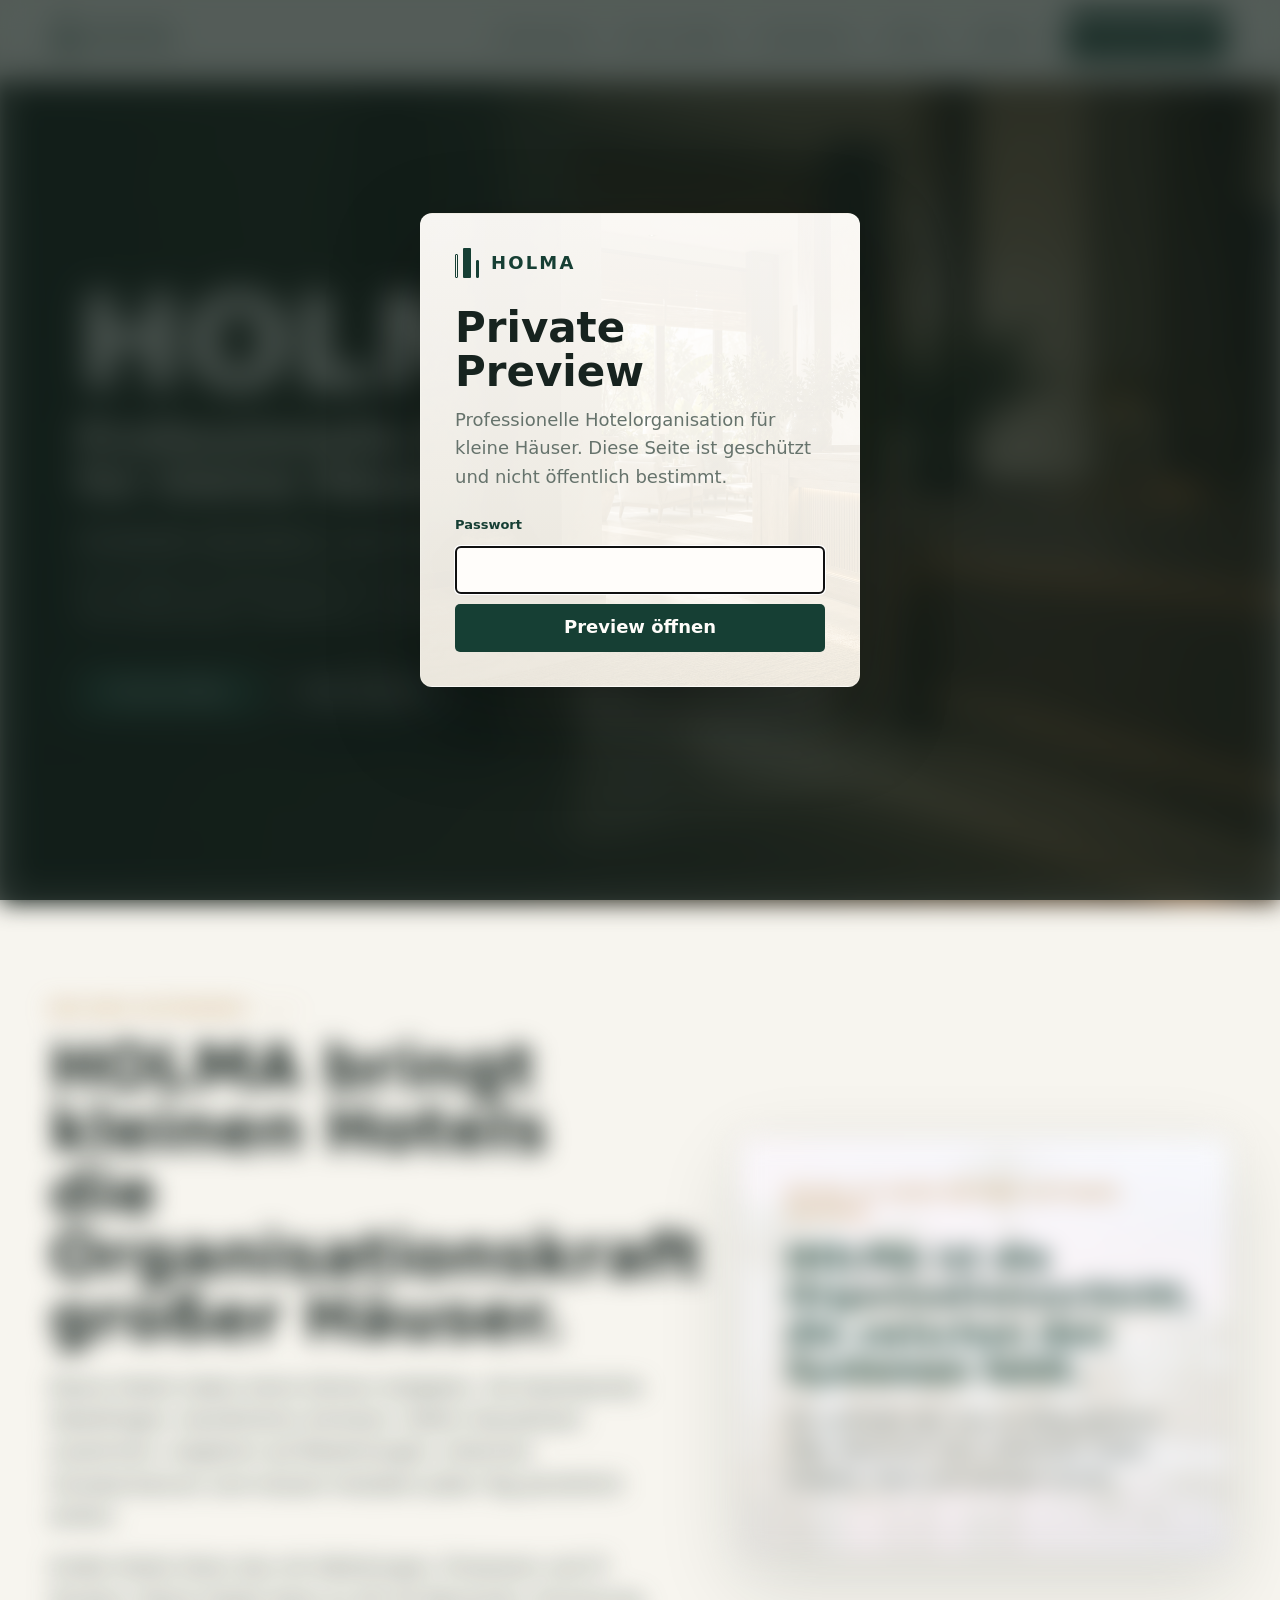
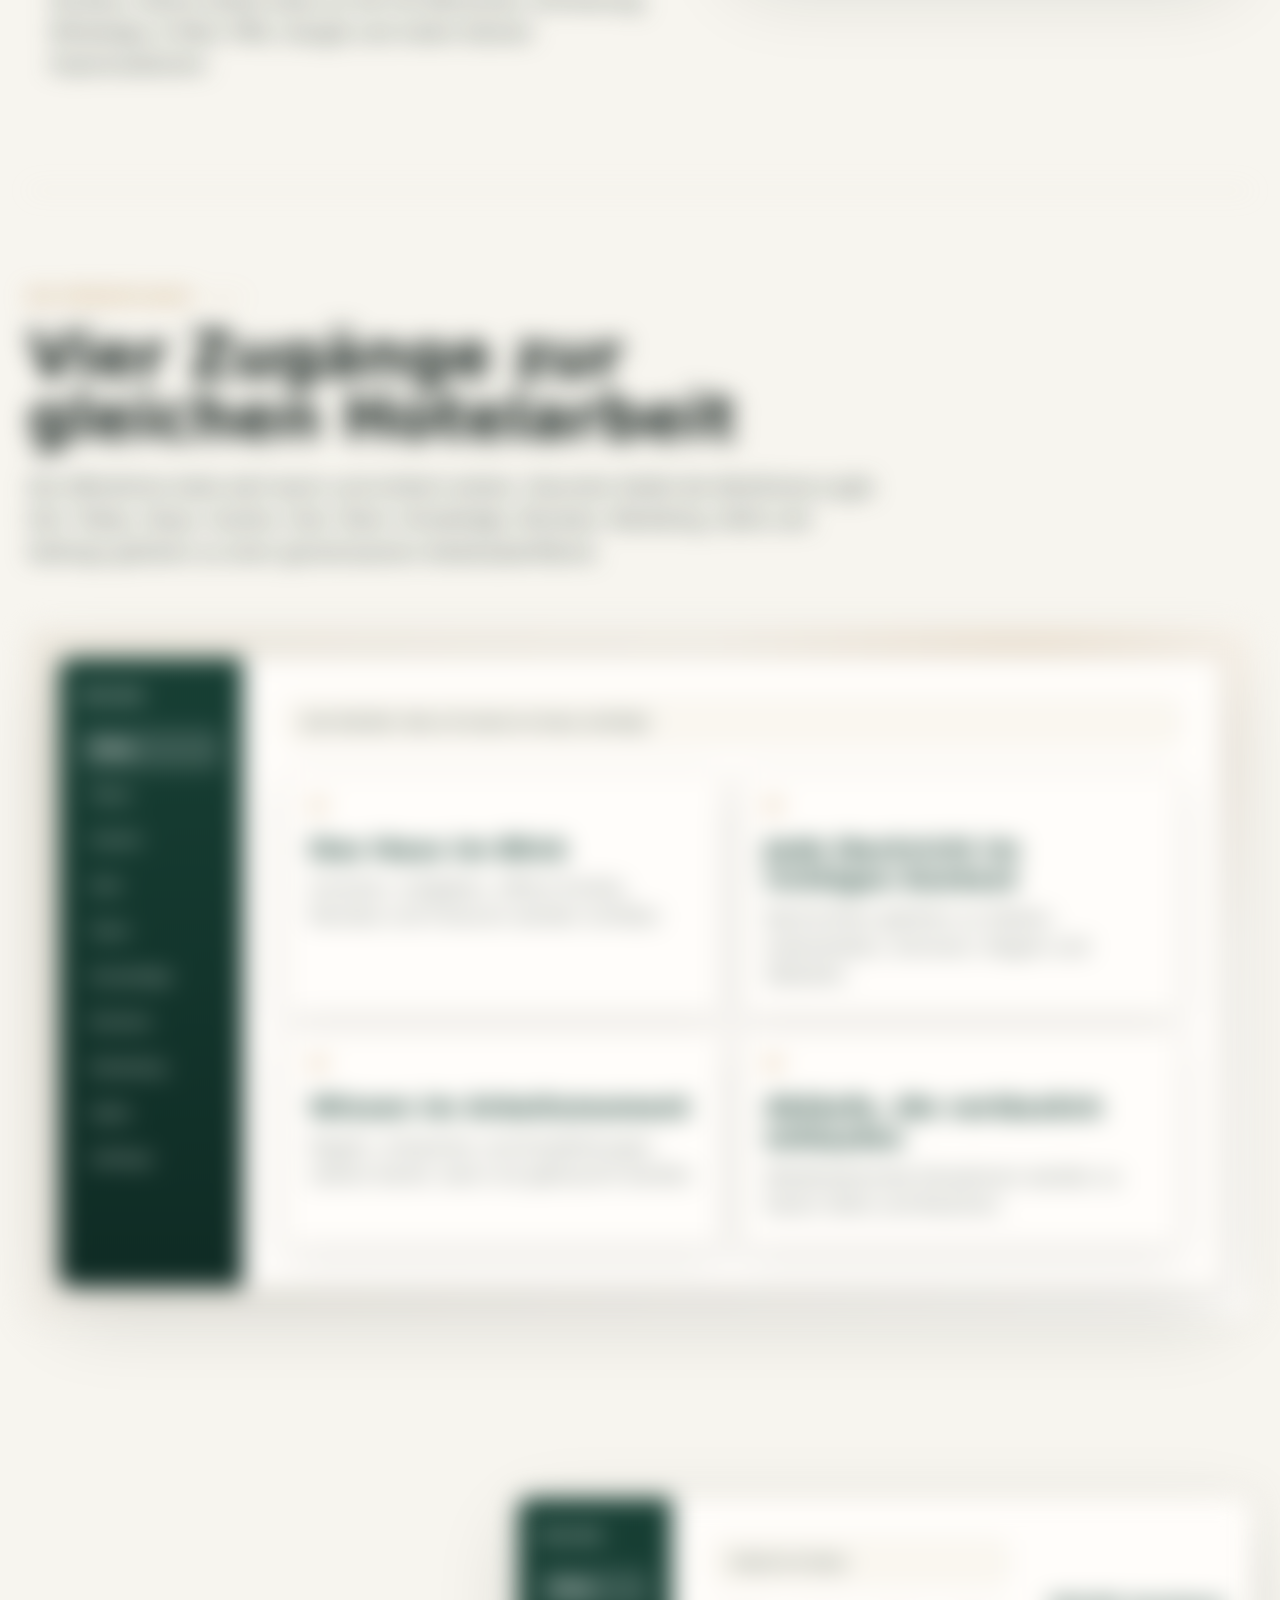
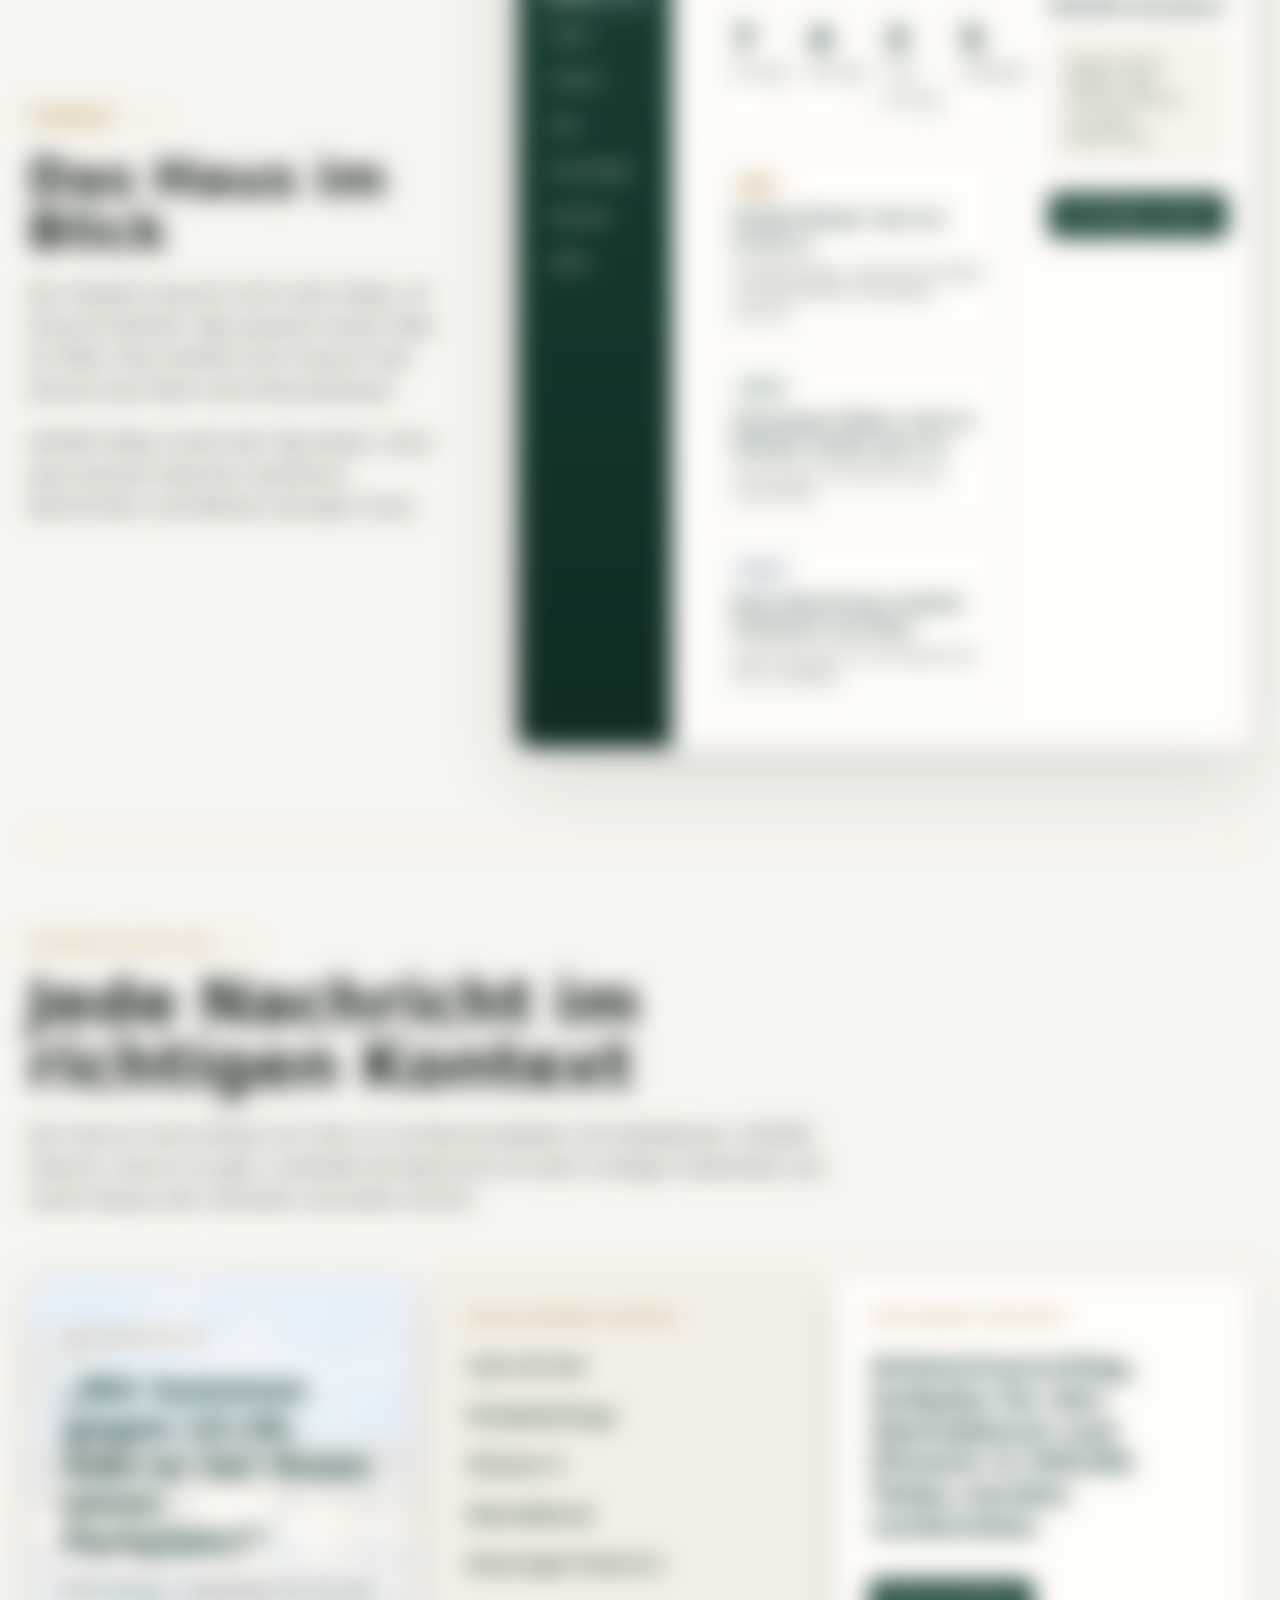
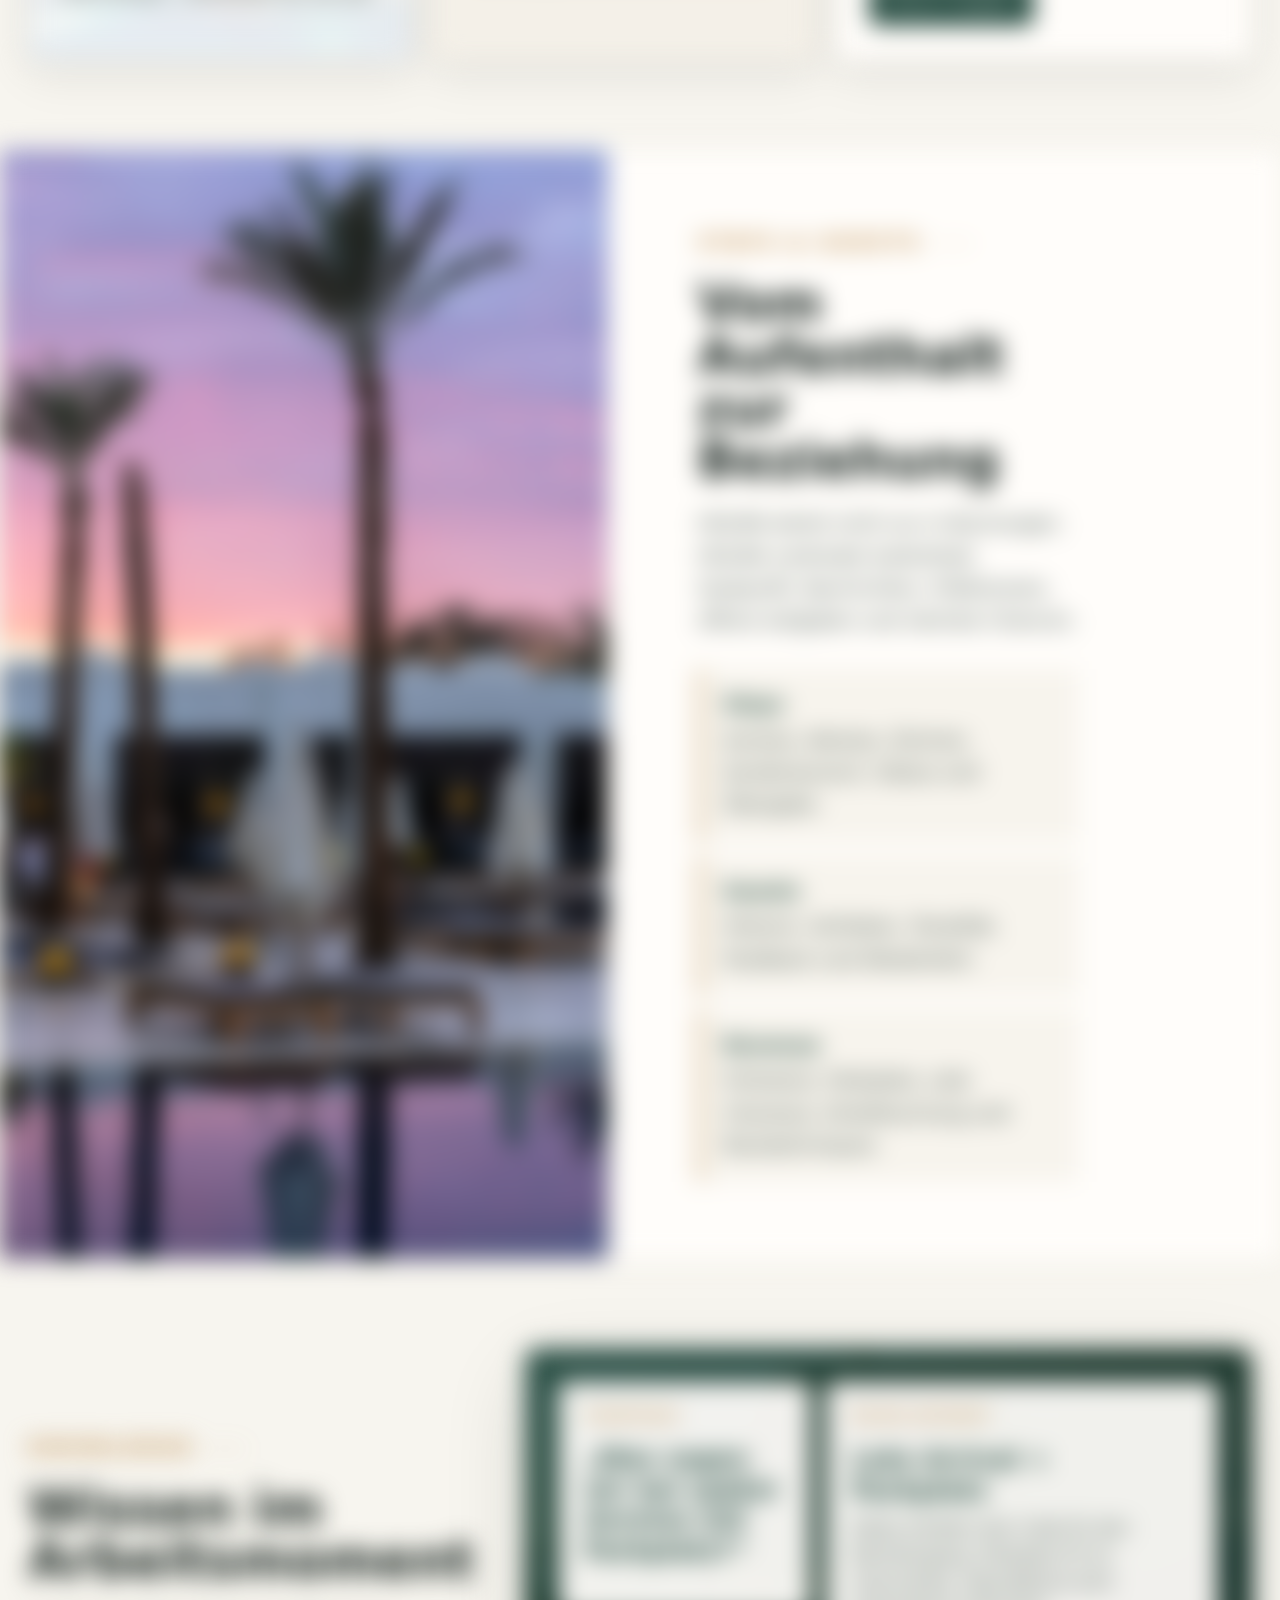
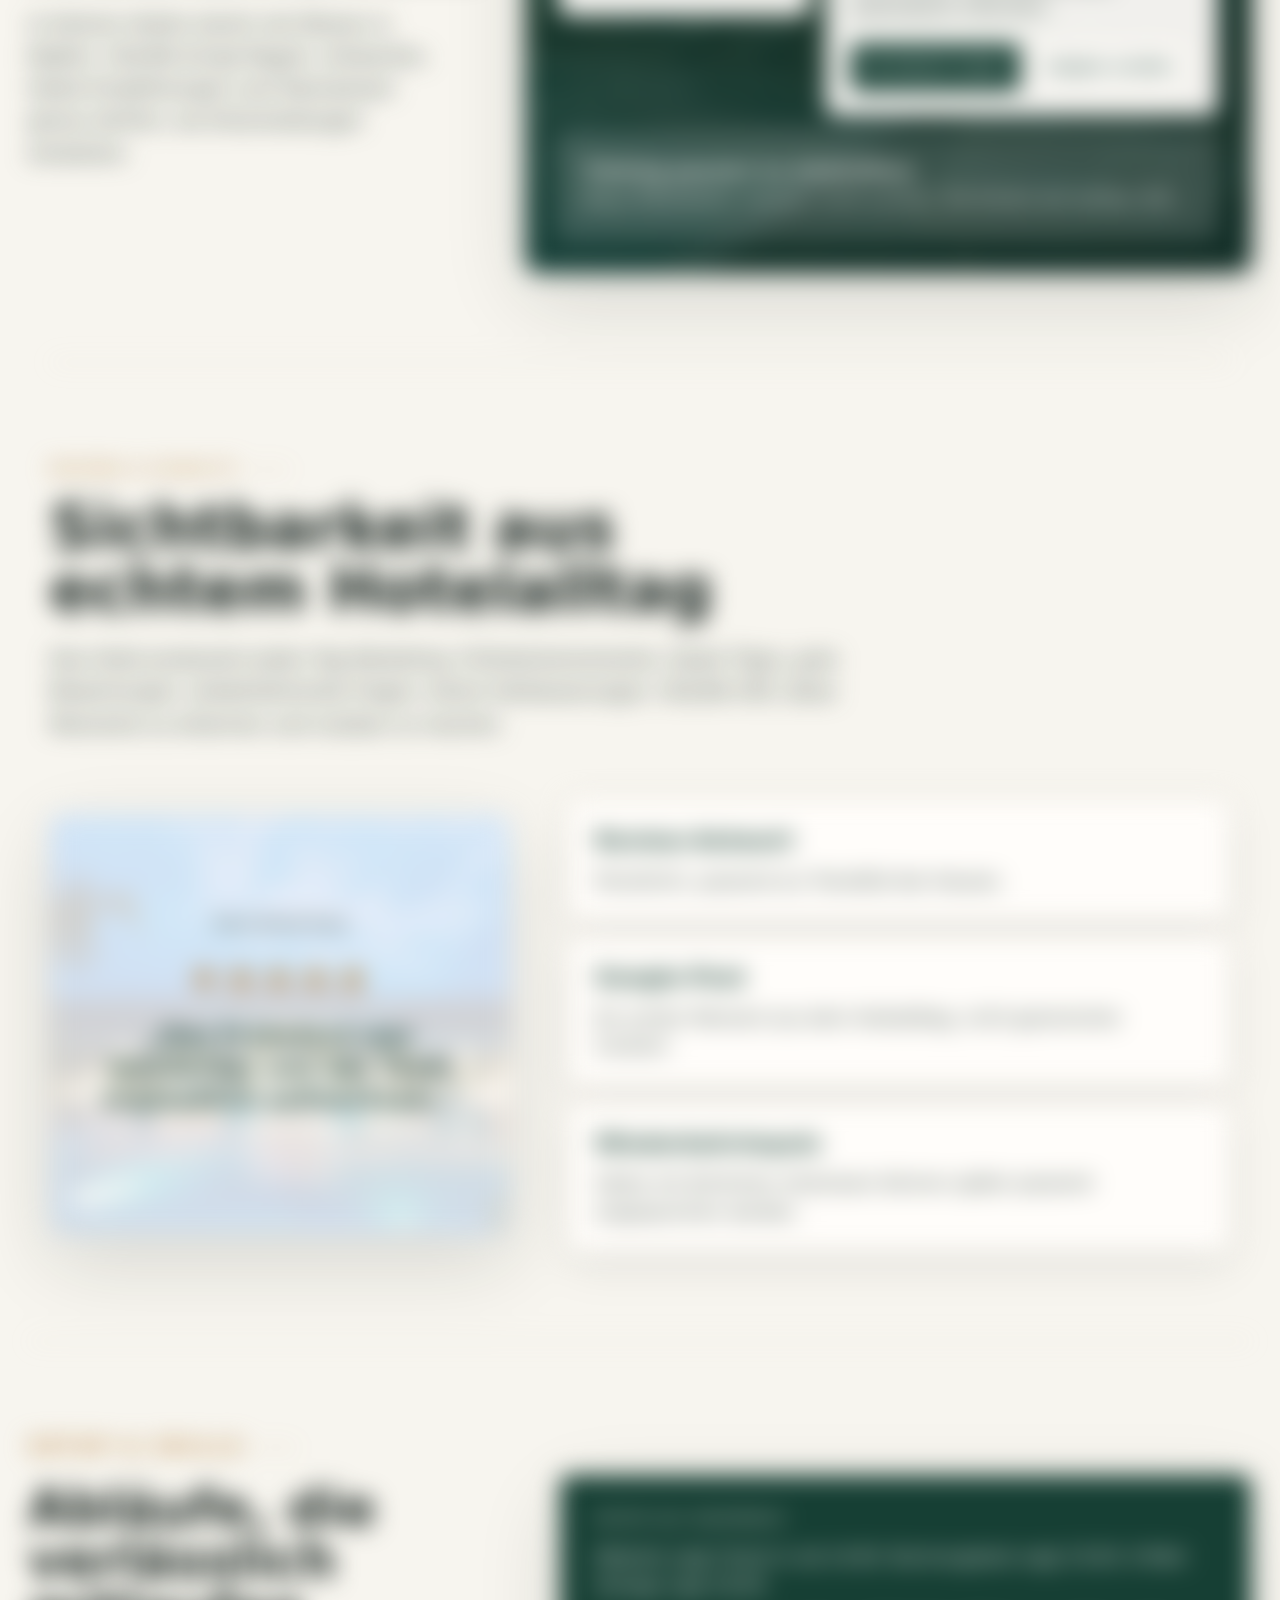
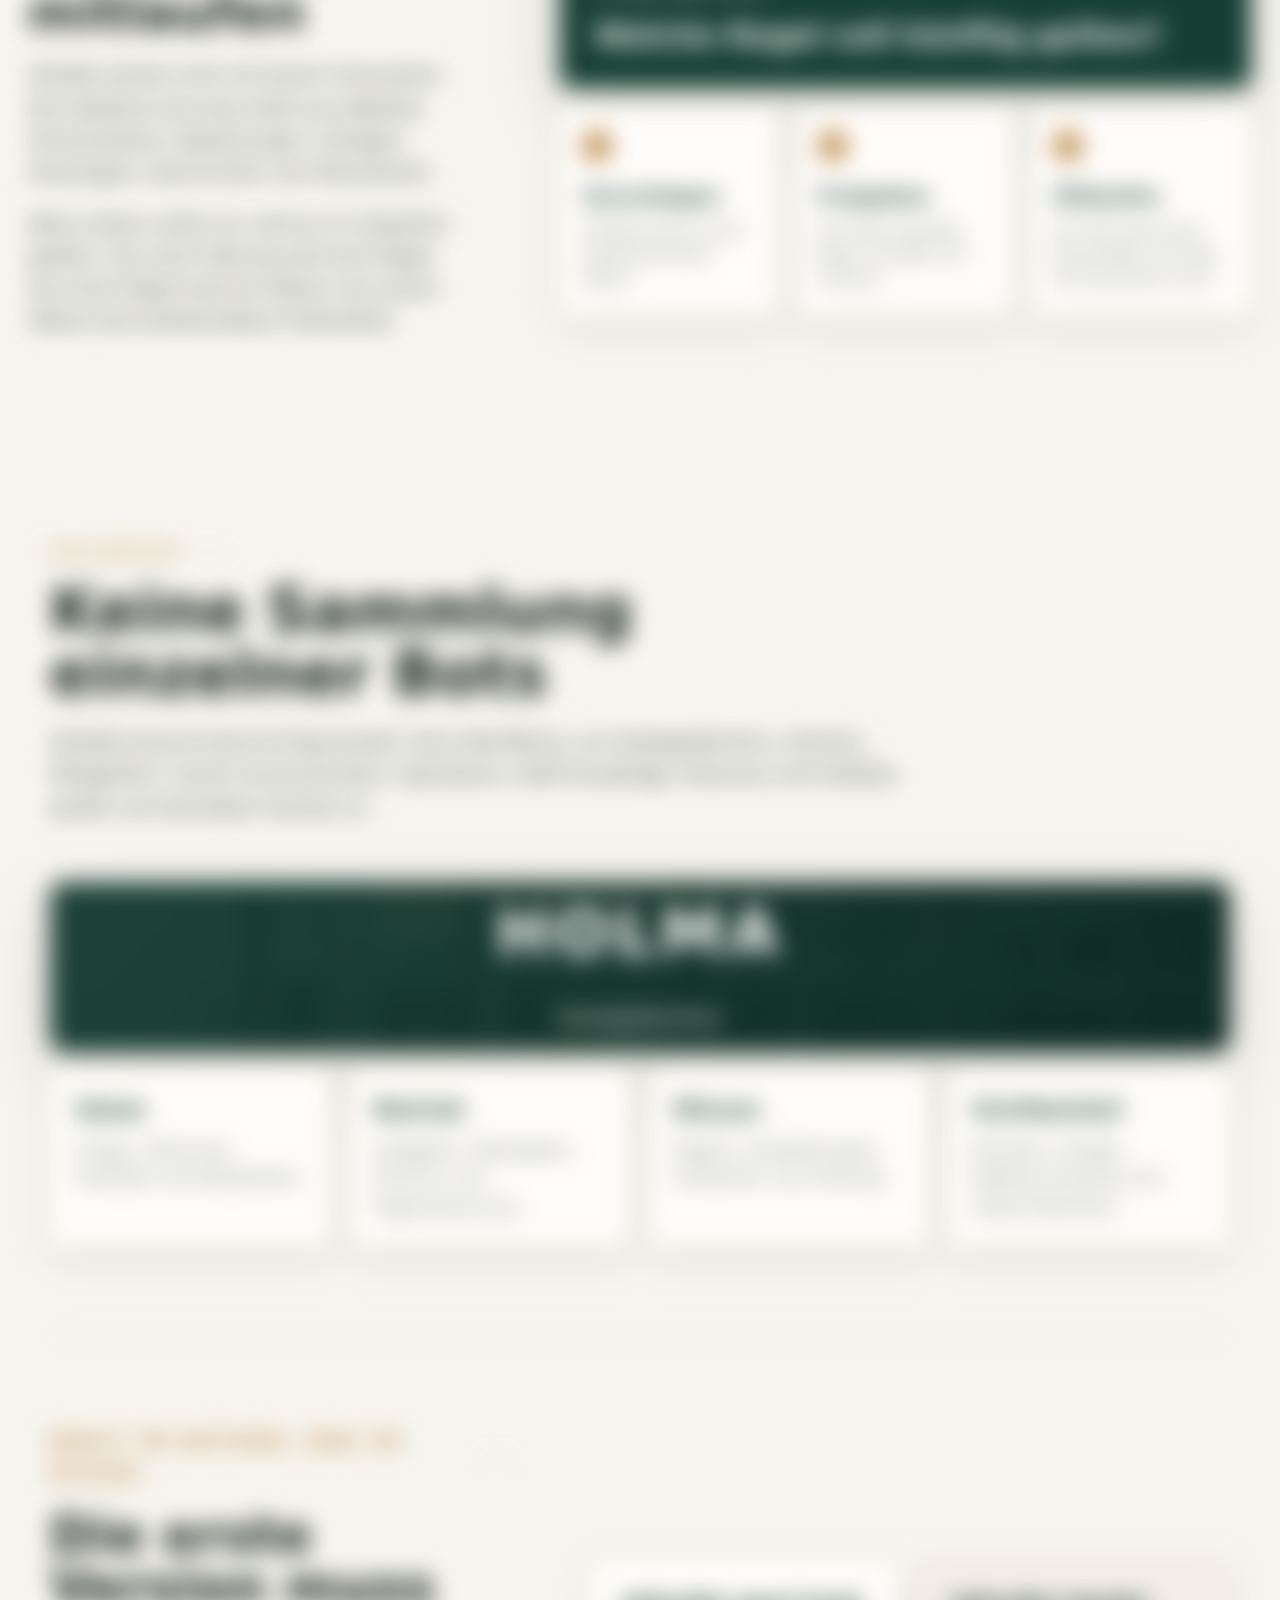
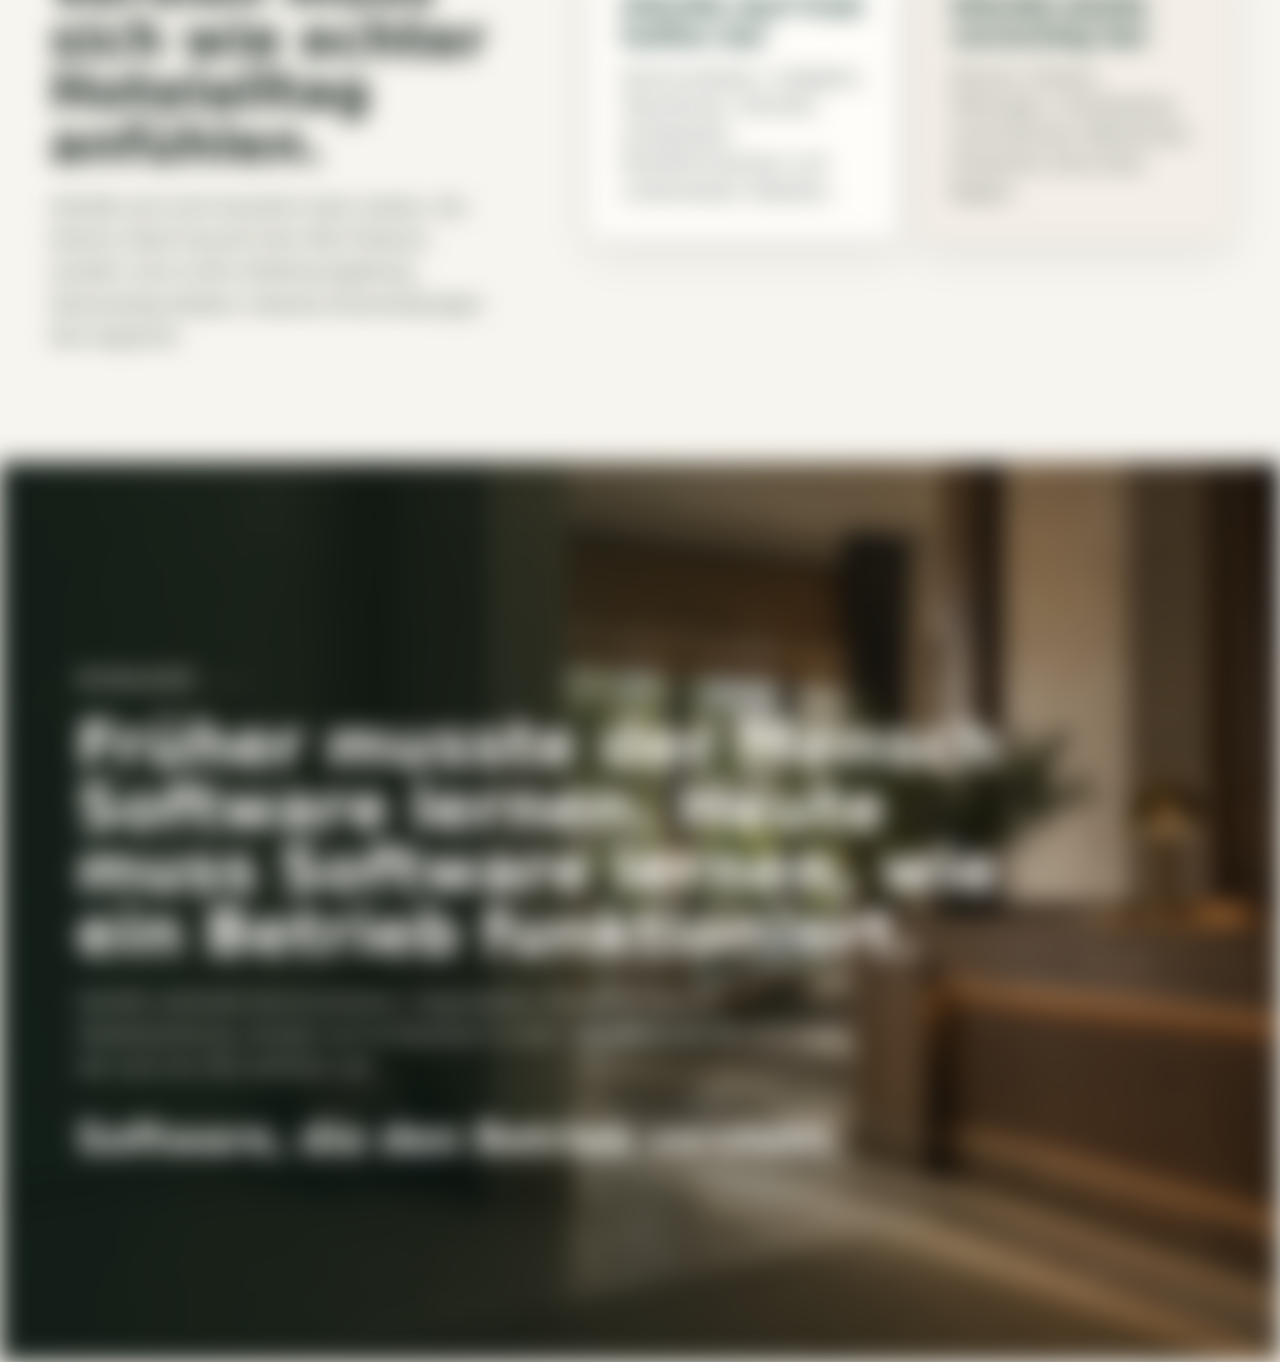
==== commit bc141899: "Rework HOLMA emotional page structure" ====
--- a/index.html
+++ b/index.html
@@ -3,9 +3,20 @@
 <head>
   <meta charset="utf-8">
   <meta name="viewport" content="width=device-width, initial-scale=1">
-  <title>HOLMA — Vision & Value Narrative</title>
+  <title>HOLMA - Professionelle Hotelorganisation für kleine Häuser</title>
   <meta name="robots" content="noindex,nofollow">
   <meta name="description" content="HOLMA bringt kleinen Hotels die Organisationskraft großer Häuser.">
+  <meta property="og:type" content="website">
+  <meta property="og:title" content="HOLMA - Professionelle Hotelorganisation für kleine Häuser">
+  <meta property="og:description" content="HOLMA bringt kleinen Hotels die Organisationskraft großer Häuser.">
+  <meta property="og:url" content="https://hannestrummer.github.io/holma-emotional-preview/">
+  <meta property="og:image" content="https://hannestrummer.github.io/holma-emotional-preview/assets/holma-og-preview.png">
+  <meta property="og:image:width" content="1200">
+  <meta property="og:image:height" content="630">
+  <meta name="twitter:card" content="summary_large_image">
+  <meta name="twitter:title" content="HOLMA - Professionelle Hotelorganisation für kleine Häuser">
+  <meta name="twitter:description" content="HOLMA bringt kleinen Hotels die Organisationskraft großer Häuser.">
+  <meta name="twitter:image" content="https://hannestrummer.github.io/holma-emotional-preview/assets/holma-og-preview.png">
   <link rel="icon" href="assets/holma-favicon.svg" type="image/svg+xml">
   <link rel="stylesheet" href="styles.css">
 </head>
@@ -35,682 +46,381 @@
     </a>
     <nav>
       <a href="#zeitmoment">Zeitmoment</a>
-      <a href="#schaltzentrale">Schaltzentrale</a>
-      <a href="#hotel-lernen">Hotel lernen</a>
-      <a href="#schluss">Schluss</a>
-      <a class="nav-cta" href="#zeitmoment">Preview öffnen</a>
+      <a href="#hausblick">Haus im Blick</a>
+      <a href="#nachrichten">Nachrichten</a>
+      <a href="#wissen">Wissen</a>
+      <a href="#ablaeufe">Abläufe</a>
+      <a class="nav-cta" href="#produktlogik">Preview öffnen</a>
     </nav>
   </header>
 
   <main id="top">
-    <section class="hero section-image">
-      <div class="image-bg hero-lobby"></div>
+    <section class="hero">
+      <div class="hero-bg" aria-hidden="true"></div>
       <div class="hero-content">
-        <p class="section-number">01</p>
         <h1>HOLMA</h1>
         <h2>Professionelle Hotelorganisation für kleine Häuser</h2>
         <p class="subline">Hospitality Operations, Local Marketing &amp; Assistance</p>
+        <p class="hero-text">Eine digitale Schaltzentrale für Gästekommunikation, Teamorganisation, Hotelwissen, Umsatzchancen und Sichtbarkeit.</p>
         <div class="hero-actions">
-          <a href="#zeitmoment">Preview öffnen</a>
-          <a href="#schaltzentrale">Mehr erfahren</a>
-        </div>
-      </div>
-    </section>
-
-    <section id="zeitmoment" class="website-feature">
-      <div class="feature-copy">
-        <h2>Die Spielregeln haben sich verändert</h2>
-        <p>Gäste erwarten mehr. Teams haben weniger Zeit. Margen stehen unter Druck. Erfolg kommt nicht mehr von irgendwo, sondern von guter Organisation.</p>
-        <p>HOLMA ist die digitale Schaltzentrale für kleine Hotels. Sie verbindet Kommunikation, Teamorganisation, Hotelwissen, Umsatzchancen und Sichtbarkeit in einer einfachen Arbeitsoberfläche.</p>
-      </div>
-      <div class="ui-window overview-window" aria-label="HOLMA Übersicht Mockup">
-        <aside>
+          <a href="#produktlogik">Preview öffnen</a>
+          <a href="#zeitmoment">Mehr erfahren</a>
+        </div>
+      </div>
+    </section>
+
+    <section id="zeitmoment" class="intro-section">
+      <div class="intro-copy">
+        <p class="section-kicker">Der neue Zeitmoment</p>
+        <h2>HOLMA bringt kleinen Hotels die Organisationskraft großer Häuser.</h2>
+        <p>Kleine Hotels haben keine kleinen Aufgaben. Sie beantworten Gästefragen, koordinieren Anreisen, halten Hauswissen zusammen, reagieren auf Bewertungen, erkennen Umsatzchancen und müssen trotzdem jeden Tag persönlich wirken.</p>
+        <p>Große Hotels lösen das mit Abteilungen, Prozessen und IT-Struktur. Kleine Hotels lösen es oft mit Menschen, Erinnerung, WhatsApp, E-Mail, PMS, Google und vielen kleinen Improvisationen.</p>
+      </div>
+      <div class="hospitality-card">
+        <span>HOLMA ist keine weitere Software daneben.</span>
+        <strong>HOLMA ist die Organisationsschicht, die zwischen den Systemen fehlt.</strong>
+        <p>Sie verbindet das, was im Alltag getrennt liegt: Nachricht, Gast, Aufenthalt, Regel, Aufgabe, Team und nächster Schritt.</p>
+      </div>
+    </section>
+
+    <section id="produktlogik" class="logic-section">
+      <div class="section-heading">
+        <p class="section-kicker">Die Produktlogik</p>
+        <h2>Vier Zugänge zur gleichen Hotelarbeit</h2>
+        <p>Die öffentliche Seite darf warm und einfach wirken. Darunter bleibt die Wireframe-Logik klar: Today, Stays, Guests, Hub, Team, Knowledge, Reviews, Marketing, Skills und Settings gehören zu einer gemeinsamen Arbeitsoberfläche.</p>
+      </div>
+
+      <div class="logic-stage">
+        <div class="holma-shell compact-shell" aria-label="HOLMA Produktlogik Mockup">
+          <aside class="app-nav">
+            <strong>HOLMA</strong>
+            <span class="active">Today</span>
+            <span>Stays</span>
+            <span>Guests</span>
+            <span>Hub</span>
+            <span>Team</span>
+            <span>Knowledge</span>
+            <span>Reviews</span>
+            <span>Marketing</span>
+            <span>Skills</span>
+            <span>Settings</span>
+          </aside>
+          <div class="app-main logic-main">
+            <div class="app-topbar">Ask HOLMA: Was ist heute im Haus wichtig?</div>
+            <div class="logic-grid">
+              <article>
+                <span>01</span>
+                <h3>Das Haus im Blick</h3>
+                <p>Anreisen, Aufgaben, offene Punkte, Reviews und Chancen werden sichtbar.</p>
+              </article>
+              <article>
+                <span>02</span>
+                <h3>Jede Nachricht im richtigen Kontext</h3>
+                <p>Nachrichten gehören zu Gästen, Aufenthalten, Zimmern, Regeln und Abläufen.</p>
+              </article>
+              <article>
+                <span>03</span>
+                <h3>Wissen im Arbeitsmoment</h3>
+                <p>Regeln, Antworten und Empfehlungen stehen bereit, wenn sie gebraucht werden.</p>
+              </article>
+              <article>
+                <span>04</span>
+                <h3>Abläufe, die verlässlich mitlaufen</h3>
+                <p>Wiederkehrende Situationen werden zu klaren Skills und Routinen.</p>
+              </article>
+            </div>
+          </div>
+        </div>
+      </div>
+    </section>
+
+    <section id="hausblick" class="product-section today-section">
+      <div class="product-copy">
+        <p class="section-kicker">Today</p>
+        <h2>Das Haus im Blick</h2>
+        <p>Der Hotelier braucht nicht mehr Daten. Er braucht Klarheit: Was passiert heute? Was ist offen? Wo entsteht eine Chance? Wo braucht das Team eine Entscheidung?</p>
+        <p>HOLMA Today macht den Tag lesbar, ohne dass jemand zwischen Systemen, Nachrichten und Notizen springen muss.</p>
+      </div>
+      <div class="holma-shell today-mockup" aria-label="HOLMA Today Mockup">
+        <aside class="app-nav">
           <strong>HOLMA</strong>
-          <span class="active">Übersicht</span>
-          <span>Kommunikation</span>
-          <span>Aufgaben</span>
-          <span>Hotelwissen</span>
-          <span>Gäste</span>
-          <span>Marketing</span>
+          <span class="active">Today</span>
+          <span>Stays</span>
+          <span>Guests</span>
+          <span>Hub</span>
+          <span>Knowledge</span>
+          <span>Reviews</span>
+          <span>Skills</span>
         </aside>
-        <div class="ui-main">
-          <h3>Übersicht</h3>
-          <p>Guten Morgen, Team.</p>
-          <div class="task-list">
-            <div><strong>Frühstück vorbereiten</strong><span>Heute, 08:30</span><em>Offen</em></div>
-            <div><strong>Zimmer 12 Check-out</strong><span>Heute, 10:00</span><em>Offen</em></div>
-            <div><strong>Wartung Poolbereich</strong><span>Heute, 14:00</span><em>Geplant</em></div>
+        <div class="app-main">
+          <div class="app-topbar">Heute im Haus</div>
+          <div class="metric-row">
+            <div><b>7</b><span>Anreisen</span></div>
+            <div><b>4</b><span>Abreisen</span></div>
+            <div><b>3</b><span>Late Arrivals</span></div>
+            <div><b>5</b><span>Aufgaben</span></div>
           </div>
-        </div>
-        <div class="ui-side">
-          <div><strong>Anreise heute</strong><b>6</b><span>Gäste</span></div>
-          <div><strong>Abreise heute</strong><b>4</b><span>Gäste</span></div>
-          <div><strong>Hinweis</strong><span>VIP Gast in Zimmer 7</span></div>
-        </div>
-      </div>
-    </section>
-
-    <section class="website-image-row">
-      <div class="feature-copy">
-        <h2>Kleine Hotels haben große Aufgaben</h2>
-        <p>Vom ersten Kontakt bis zur Abreise. Viele Aufgaben, viele Kanäle, viele Details.</p>
-        <p>HOLMA hilft Teams, den Überblick zu behalten und das Wesentliche konstant gut zu machen.</p>
-        <a href="#hotel-lernen">Mehr erfahren</a>
-      </div>
-      <div class="image-card hotel-detail"></div>
-    </section>
-
-    <section id="schaltzentrale" class="website-split">
-      <div class="tablet-scene">
-        <div class="tablet-ui">
-          <aside>
-            <strong>HOLMA</strong>
-            <span>Übersicht</span>
-            <span class="active">Kommunikation</span>
-            <span>Aufgaben</span>
-            <span>Hotelwissen</span>
-            <span>Gäste</span>
-            <span>Marketing</span>
-          </aside>
-          <main>
-            <h3>Kommunikation</h3>
-            <div class="message-row"><b>Housekeeping</b><span>Zimmer 7 ist gereinigt.</span><em>00:15</em></div>
-            <div class="message-row"><b>Rezeption</b><span>Late Check-out für Zimmer 2 angefragt.</span><em>06:47</em></div>
-            <div class="message-row"><b>Küche</b><span>Vegetarische Option zum Abendessen.</span><em>08:21</em></div>
-            <div class="message-row"><b>Technik</b><span>Licht im Flur repariert.</span><em>Gelesen</em></div>
-          </main>
-        </div>
-      </div>
-      <div class="feature-copy">
-        <h2>Eine Arbeitsoberfläche für Hotelarbeit</h2>
-        <p>Kommunikation, Aufgaben, Wissen und Marketing — alles an einem Ort. Klar strukturiert. Leicht zu nutzen. Für mehr Zeit im Alltag und mehr Fokus auf Gäste.</p>
-        <ul class="clean-checks">
-          <li>Klare Kommunikation im Team und mit Gästen.</li>
-          <li>Aufgaben im Blick. Nichts geht verloren.</li>
-          <li>Hotelwissen, das allen verfügbar ist.</li>
-          <li>Umsatzchancen erkennen und nutzen.</li>
-          <li>Sichtbarkeit lokal steigern.</li>
-        </ul>
-        <a href="#schaltzentrale">So funktioniert HOLMA</a>
-      </div>
-    </section>
-
-    <section class="website-guest">
-      <div class="feature-copy">
-        <h2>Der Gast erlebt ein besser organisiertes Hotel</h2>
-        <p>Wenn Abläufe stimmen, fühlen sich Gäste willkommen — vom ersten Moment an. HOLMA schafft die Basis für konstante Qualität und echte Gastfreundschaft.</p>
-        <a href="#schluss">Mehr erfahren</a>
-      </div>
-      <div class="guest-image">
-        <div class="rating-card">
-          <strong>Ihr Aufenthalt</strong>
-          <span>Wie war Ihr Aufenthalt?</span>
+          <div class="work-list">
+            <article>
+              <span class="status amber">Offen</span>
+              <strong>Familie Berger reist um 22:30 an</strong>
+              <p>Parkplatzfrage, Late-Arrival-Regel und Abenddienst-Übergabe erkannt.</p>
+            </article>
+            <article>
+              <span class="status green">Chance</span>
+              <strong>Stammgast Weber reist im Oktober wieder gern an</strong>
+              <p>Persönlicher Rückkehrimpuls vorbereitet.</p>
+            </article>
+            <article>
+              <span class="status blue">Review</span>
+              <strong>Neue Bewertung erwähnt Frühstück und Team</strong>
+              <p>Antwortentwurf und Google-Post-Idee verfügbar.</p>
+            </article>
+          </div>
+        </div>
+        <aside class="assist-panel">
+          <strong>HOLMA Assistenz</strong>
+          <p>Heute zuerst klären: Late Arrival, Zimmer 12, neue Bewertung.</p>
+          <button>Vorschläge ansehen</button>
+        </aside>
+      </div>
+    </section>
+
+    <section id="nachrichten" class="flow-section">
+      <div class="section-heading">
+        <p class="section-kicker">Communication Hub</p>
+        <h2>Jede Nachricht im richtigen Kontext</h2>
+        <p>Der Hub ist nicht einfach ein Chat. Er ist Kommunikation mit Hotelwissen. HOLMA erkennt, worum es geht, verbindet die Nachricht mit dem richtigen Aufenthalt und macht daraus den nächsten sinnvollen Schritt.</p>
+      </div>
+      <div class="message-flow" aria-label="Nachricht zu Hotelarbeit">
+        <article class="flow-card message-card">
+          <span>Gästenachricht</span>
+          <p>„Wir kommen gegen 22:30. Gibt es bei Ihnen einen Parkplatz?“</p>
+          <small>Anna Berger · Aufenthalt 18.-20. Juli</small>
+        </article>
+        <article class="flow-card context-card">
+          <span>HOLMA erkennt Kontext</span>
+          <div class="context-lines">
+            <p>Late Arrival</p>
+            <p>Parkplatzfrage</p>
+            <p>Zimmer 8</p>
+            <p>Abenddienst</p>
+            <p>Hausregel Check-in</p>
+          </div>
+        </article>
+        <article class="flow-card result-card">
+          <span>Hotelarbeit entsteht</span>
+          <p>Antwortvorschlag, Aufgabe für den Abenddienst und Hinweis in HOLMA Today werden vorbereitet.</p>
+          <button>Antwort freigeben</button>
+        </article>
+      </div>
+    </section>
+
+    <section class="hotel-work-section">
+      <div class="image-panel lobby-panel"></div>
+      <div class="work-copy">
+        <p class="section-kicker">Stays &amp; Guests</p>
+        <h2>Vom Aufenthalt zur Beziehung</h2>
+        <p>HOLMA denkt nicht nur in Buchungen. HOLMA verbindet Aufenthalt, Gastprofil, Nachrichten, Präferenzen, offene Aufgaben und nächste Chancen.</p>
+        <div class="relationship-board">
+          <article>
+            <strong>Stays</strong>
+            <p>Anreise, Abreise, Zimmer, Sonderwunsch, Status und Übergabe.</p>
+          </article>
+          <article>
+            <strong>Guests</strong>
+            <p>Historie, Vorlieben, Tonalität, Feedback und Wiederkehr.</p>
+          </article>
+          <article>
+            <strong>Revenue</strong>
+            <p>Frühstück, Parkplatz, Late Checkout, Direktbuchung und Rückkehrimpuls.</p>
+          </article>
+        </div>
+      </div>
+    </section>
+
+    <section id="wissen" class="knowledge-section">
+      <div class="knowledge-copy">
+        <p class="section-kicker">Knowledge</p>
+        <h2>Wissen im Arbeitsmoment</h2>
+        <p>In kleinen Hotels steckt viel Wissen in Köpfen. HOLMA bringt Regeln, Antworten, lokale Empfehlungen und Teamwissen genau dorthin, wo Entscheidungen entstehen.</p>
+      </div>
+      <div class="knowledge-scene" aria-label="Hotelwissen im Arbeitsmoment">
+        <div class="team-question">
+          <span>Teamfrage</span>
+          <p>„Was sagen wir bei später Anreise mit Parkplatz?“</p>
+        </div>
+        <div class="knowledge-answer">
+          <span>HOLMA Antwort</span>
+          <h3>Late Arrival + Parkplatz</h3>
+          <p>Gäste erhalten den Code für den Nachteingang, Parkplatz P2 ist reservierbar. Abenddienst wird automatisch informiert.</p>
+          <div class="answer-actions">
+            <button>Als Antwort nutzen</button>
+            <button>Aufgabe erstellen</button>
+          </div>
+        </div>
+        <div class="knowledge-note">
+          <strong>Training passiert im Arbeitsfluss.</strong>
+          <p>Neue Mitarbeiter müssen nicht suchen. Sie lernen am echten Fall.</p>
+        </div>
+      </div>
+    </section>
+
+    <section class="visibility-section">
+      <div class="section-heading">
+        <p class="section-kicker">Reviews &amp; Visibility</p>
+        <h2>Sichtbarkeit aus echtem Hotelalltag</h2>
+        <p>Das Hotel produziert jeden Tag Marketing: Frühstücksmomente, lokale Tipps, gute Bewertungen, wiederkehrende Fragen, kleine Verbesserungen. HOLMA hilft, diese Momente zu erkennen und nutzbar zu machen.</p>
+      </div>
+      <div class="visibility-flow">
+        <div class="review-card">
+          <span>Neue Bewertung</span>
           <b>★★★★★</b>
-          <small>Vielen Dank!</small>
-        </div>
-      </div>
-    </section>
-
-    <section class="section-image">
-      <div class="image-bg lobby"></div>
-      <div class="image-copy">
-        <p class="section-number">06</p>
-        <h2>HOLMA demokratisiert professionelle Hotelorganisation</h2>
-        <h3>Was bisher große Struktur brauchte, wird kleinen Hotels zugänglich</h3>
-        <div class="text-stack">
-          <p>HOLMA bringt kleinen Hotels eine digitale Organisationsschicht, die früher nur durch mehr Personal, bessere Prozesse und mehr IT möglich war.</p>
-          <p>Nicht als komplizierte Enterprise-Software.</p>
-          <p>Nicht als weiteres Tool neben allen anderen Tools.</p>
-          <p>Nicht als KI-Spielerei.</p>
-          <p>Sondern als einfache operative Schaltzentrale.</p>
-          <p>HOLMA verbindet:</p>
-        </div>
-        <ul class="inline-list">
-          <li>Kommunikation.</li>
-          <li>Organisation.</li>
-          <li>Mitarbeiterwissen.</li>
-          <li>Gästebeziehung.</li>
-          <li>Umsatzchancen.</li>
-          <li>Sichtbarkeit.</li>
-          <li>Tägliche Steuerung.</li>
-        </ul>
-        <p class="kernel">HOLMA gibt kleinen Hotels operative Stärke, ohne dass sie eine große Organisation aufbauen müssen.</p>
-      </div>
-    </section>
-
-    <section class="narrative-section">
-      <p class="section-number">07</p>
-      <h2>Nicht noch ein Tool</h2>
-      <h3>Kleine Hotels brauchen keine weitere Software, die sie lernen müssen</h3>
-      <div class="text-stack">
-        <p>Viele kleine Hotels haben längst Systeme:</p>
-      </div>
-      <ul class="inline-list">
-        <li>PMS.</li>
-        <li>Booking Engine.</li>
-        <li>Channel Manager.</li>
-        <li>Buchungsplattformen.</li>
-        <li>Website.</li>
-        <li>Google.</li>
-        <li>Reviews.</li>
-        <li>E-Mail.</li>
-        <li>Telefon.</li>
-        <li>WhatsApp.</li>
-        <li>Vorlagen.</li>
-        <li>Excel.</li>
-        <li>Notizen.</li>
-      </ul>
-      <div class="text-stack">
-        <p>Das Problem ist nicht, dass keine Systeme da sind.</p>
-        <p>Das Problem ist, dass die Arbeit zwischen diesen Systemen liegt.</p>
-        <p>Ein System kennt die Buchung.</p>
-        <p>Ein anderes kennt die Nachricht.</p>
-        <p>Eine Mitarbeiterin kennt den Sonderwunsch.</p>
-        <p>Google kennt die Bewertung.</p>
-        <p>Der Eigentümer kennt die richtige Reaktion.</p>
-        <p>Aber niemand verbindet alles im Alltag.</p>
-      </div>
-      <p class="kernel">Bestehende Systeme verwalten Informationen.<br>HOLMA macht daraus Hotelarbeit.</p>
-      <p class="secondary-kernel">HOLMA ist nicht noch ein Ort, an dem Daten liegen.<br>HOLMA ist der Ort, an dem Hotelarbeit passiert.</p>
-    </section>
-
-    <section id="schaltzentrale" class="narrative-section wide">
-      <p class="section-number">08</p>
-      <h2>Eine Arbeitsoberfläche für Hotelarbeit</h2>
-      <h3>One place where hotel work happens</h3>
-      <div class="text-stack">
-        <p>HOLMA ist kein einzelnes Modul.</p>
-        <p>HOLMA ist eine Arbeitsoberfläche, in der der Hotelalltag zusammenläuft.</p>
-      </div>
-      <ul class="grid-list compact">
-        <li>Gästekommunikation.</li>
-        <li>Teamkommunikation.</li>
-        <li>Tagesübersicht.</li>
-        <li>Aufgaben.</li>
-        <li>Freigaben.</li>
-        <li>Hausregeln.</li>
-        <li>Bewertungen.</li>
-        <li>Marketingimpulse.</li>
-        <li>Direktbuchungschancen.</li>
-        <li>Wiederkehr.</li>
-        <li>Sonderfälle.</li>
-      </ul>
-      <div class="text-stack">
-        <p>Der Chat ist dabei nicht nur ein Nachrichtenfenster.</p>
-        <p>Er ist die einfachste Art, Hotelarbeit zu steuern.</p>
-        <p>Ein Mitarbeiter kann fragen:</p>
-      </div>
-      <div class="chat-list">
-        <p>„Was sagen wir bei Late Arrival?“</p>
-        <p>„Was ist heute noch offen?“</p>
-        <p>„Bitte Zimmer 8 an Housekeeping übergeben.“</p>
-        <p>„Mach aus dieser Bewertung eine Antwort.“</p>
-        <p>„Welche Gäste könnten im Herbst wiederkommen?“</p>
-        <p>„Welche Frühstücksmomente könnten wir auf Google posten?“</p>
-      </div>
-      <div class="text-stack">
-        <p>HOLMA antwortet nicht nur.</p>
-        <p>HOLMA organisiert.</p>
-      </div>
-      <p class="kernel">HOLMA macht Kommunikation operativ.</p>
-    </section>
-
-    <section class="section-image">
-      <div class="image-bg room"></div>
-      <div class="image-copy">
-        <p class="section-number">09</p>
-        <h2>Vorbild SALMA: Kommunikation wird Betrieb</h2>
-        <h3>Von SALMA zu HOLMA</h3>
-        <div class="text-stack">
-          <p>Bei SALMA ist Kommunikation nicht ein Zusatz neben Verwaltung.</p>
-          <p>Kommunikation ist der Ort, an dem Betrieb passiert.</p>
-        </div>
-        <ul class="inline-list">
-          <li>Kundenvorbereitung.</li>
-          <li>Teambriefings.</li>
-          <li>Feedback.</li>
-          <li>Rebooking.</li>
-          <li>Auslastung.</li>
-          <li>Kundenbindung.</li>
-          <li>Sichtbarkeit.</li>
-        </ul>
-        <div class="text-stack">
-          <p>Diese Logik lässt sich auf kleine Hotels übertragen.</p>
-          <p>Bei HOLMA heißt das:</p>
-        </div>
-        <ul class="grid-list compact">
-          <li>Gästefragen werden zu Abläufen.</li>
-          <li>Mitarbeiterfragen werden zu Wissen.</li>
-          <li>Nachrichten werden zu Aufgaben.</li>
-          <li>Bewertungen werden zu Sichtbarkeit.</li>
-          <li>Wiederkehrende Gäste werden zu Direktbuchungschancen.</li>
-        </ul>
-        <p class="kernel">HOLMA ist nicht Hotelsoftware plus Chat.<br>HOLMA ist Hotelarbeit im Gespräch.</p>
-      </div>
-    </section>
-
-    <section class="hub-section">
-      <p class="section-number">10</p>
-      <h2>Der Kommunikationshub</h2>
-      <h3>Wo Hotelarbeit zusammenläuft</h3>
-      <div class="text-stack">
-        <p>HOLMA verbindet:</p>
-      </div>
-      <ul class="inline-list">
-        <li>Hotelier.</li>
-        <li>Mitarbeiter.</li>
-        <li>Teamgruppen.</li>
-        <li>Gästenachrichten.</li>
-        <li>Aufgaben.</li>
-        <li>Hauswissen.</li>
-        <li>Freigaben.</li>
-        <li>Bewertungen.</li>
-        <li>Marketingimpulse.</li>
-        <li>Umsatzchancen.</li>
-      </ul>
-      <div class="text-stack">
-        <p>Der Hub ist nicht nur Chat.</p>
-        <p>Er ist Kommunikation mit eingebautem Hotelwissen.</p>
-        <p>Ein Beispiel:</p>
-        <p>Ein Mitarbeiter schreibt:</p>
-        <p>„Zimmer 8 hat ein Problem mit der Heizung.“</p>
-        <p>HOLMA kann daraus machen:</p>
-      </div>
-      <ul class="grid-list compact">
-        <li>Maintenance-Aufgabe.</li>
-        <li>Zuständigkeit.</li>
-        <li>Gästeinformation.</li>
-        <li>Tagesbriefing-Update.</li>
-        <li>Nachfrage, ob erledigt.</li>
-        <li>Mustererkennung, falls es wiederkehrt.</li>
-      </ul>
-      <p class="kernel">Der Kommunikationshub macht aus Gesprächen organisierte Hotelarbeit.</p>
-    </section>
-
-    <section class="narrative-section">
-      <p class="section-number">11</p>
-      <h2>Eine Identität, mehrere Fähigkeiten</h2>
-      <h3>Keine KI-Figurenwelt. Eine Schaltzentrale.</h3>
-      <div class="text-stack">
-        <p>HOLMA braucht am Anfang keine mehreren Assistenten.</p>
-        <p>Nicht:</p>
-      </div>
-      <ul class="inline-list negative">
-        <li>Reception-Bot.</li>
-        <li>Marketing-Bot.</li>
-        <li>Training-Bot.</li>
-        <li>Housekeeping-Bot.</li>
-      </ul>
-      <div class="text-stack">
-        <p>Sondern:</p>
-      </div>
-      <ul class="inline-list">
-        <li>Eine Identität.</li>
-        <li>Eine Oberfläche.</li>
-        <li>Ein Hotelgedächtnis.</li>
-        <li>Mehrere Fähigkeiten.</li>
-      </ul>
-      <ul class="grid-list compact">
-        <li>Guest Communication.</li>
-        <li>Operations.</li>
-        <li>Staff Knowledge.</li>
-        <li>Revenue.</li>
-        <li>Visibility.</li>
-      </ul>
-      <p class="kernel">HOLMA ist eine Identität mit mehreren operativen Fähigkeiten.</p>
-    </section>
-
-    <section class="audience-section">
-      <p class="section-number">12</p>
-      <h2>Für den Hotelier</h2>
-      <h3>Überblick, Entlastung und Kontrolle</h3>
-      <div class="text-stack">
-        <p>Der Hotelier braucht nicht noch mehr Daten.</p>
-        <p>Er braucht Klarheit.</p>
-        <p>HOLMA zeigt:</p>
-      </div>
-      <ul class="grid-list compact">
-        <li>Was passiert heute im Haus?</li>
-        <li>Welche Gäste reisen an?</li>
-        <li>Welche Sonderwünsche sind offen?</li>
-        <li>Welche Late Arrivals brauchen Vorbereitung?</li>
-        <li>Welche Aufgaben sind noch nicht erledigt?</li>
-        <li>Welche Bewertungen brauchen Antwort?</li>
-        <li>Welche Gäste könnten wiederkommen?</li>
-        <li>Welche Direktbuchungschancen entstehen?</li>
-        <li>Welche Abläufe laufen bereits selbstständig?</li>
-        <li>Wo braucht es eine Entscheidung?</li>
-      </ul>
-      <div class="text-stack">
-        <p>HOLMA nimmt dem Hotelier nicht die Kontrolle.</p>
-        <p>HOLMA macht Kontrolle einfacher.</p>
-      </div>
-      <p class="kernel">Der Hotelier sieht nicht nur, was passiert.<br>Er sieht, was als Nächstes zu tun ist.</p>
-    </section>
-
-    <section class="audience-section">
-      <p class="section-number">13</p>
-      <h2>Für das Team</h2>
-      <h3>Mitarbeiterwissen im Arbeitsfluss</h3>
-      <div class="text-stack">
-        <p>In kleinen Hotels steckt viel Wissen in Köpfen:</p>
-      </div>
-      <ul class="grid-list compact">
-        <li>Wie erklären wir Late Arrival?</li>
-        <li>Was sagen wir bei Parkplatzfragen?</li>
-        <li>Wie reagieren wir bei Beschwerden?</li>
-        <li>Welche Restaurants empfehlen wir?</li>
-        <li>Dürfen Hunde in jedes Zimmer?</li>
-        <li>Was passiert bei früher Anreise?</li>
-        <li>Wer muss informiert werden, wenn Zimmer 8 ein Problem hat?</li>
-      </ul>
-      <div class="text-stack">
-        <p>HOLMA macht dieses Wissen im Arbeitsmoment verfügbar.</p>
-        <p>Das Team muss nicht in einem Handbuch suchen.</p>
-        <p>Das Team fragt HOLMA.</p>
-      </div>
-      <ul class="inline-list">
-        <li>HOLMA erklärt die Regel.</li>
-        <li>HOLMA schlägt die passende Antwort vor.</li>
-        <li>HOLMA erzeugt bei Bedarf eine Aufgabe.</li>
-        <li>HOLMA dokumentiert die Entscheidung.</li>
-      </ul>
-      <p class="kernel">Training passiert nicht vor der Arbeit.<br>Training passiert im Arbeitsfluss.</p>
-    </section>
-
-    <section class="audience-section">
-      <p class="section-number">14</p>
-      <h2>Für den Gast</h2>
-      <h3>Der Gast spürt keine Software. Er spürt besseren Service.</h3>
-      <div class="text-stack">
-        <p>Gäste interessieren sich nicht dafür, welche Systeme ein Hotel benutzt.</p>
-        <p>Sie merken nur:</p>
-      </div>
-      <ul class="grid-list compact">
-        <li>Antwort kommt schneller.</li>
-        <li>Anreise ist klarer.</li>
-        <li>Wünsche gehen nicht verloren.</li>
-        <li>Das Team weiß Bescheid.</li>
-        <li>Der Ton klingt persönlich.</li>
-        <li>Probleme werden früher erkannt.</li>
-        <li>Nach dem Aufenthalt bleibt Beziehung bestehen.</li>
-      </ul>
-      <div class="text-stack">
-        <p>HOLMA steht nicht zwischen Gast und Hotel.</p>
-        <p>HOLMA sorgt dafür, dass das Hotel präsenter, schneller und verlässlicher wirkt.</p>
-      </div>
-      <p class="kernel">Der Gast erlebt nicht HOLMA.<br>Der Gast erlebt ein besser organisiertes Hotel.</p>
-    </section>
-
-    <section class="narrative-section">
-      <p class="section-number">15</p>
-      <h2>Jeder Aufenthalt besser als der letzte</h2>
-      <h3>Umsatz entsteht aus Beziehung, nicht aus Druck</h3>
-      <div class="text-stack">
-        <p>HOLMA verkauft nicht aggressiv.</p>
-        <p>HOLMA erkennt bessere Momente.</p>
-      </div>
-      <div class="journey-grid">
-        <div><h4>Vor der Anreise:</h4><p>Parkplatz, Frühstück, Late Checkout, lokale Angebote.</p></div>
-        <div><h4>Während des Aufenthalts:</h4><p>Empfehlungen, Zusatzleistungen, Problemlösung, Service.</p></div>
-        <div><h4>Nach dem Aufenthalt:</h4><p>Feedback, Bewertung, Wiederkehr, Direktbuchung.</p></div>
-        <div><h4>Bei wiederkehrenden Gästen:</h4><p>Rückkehrimpulse, saisonale Angebote, persönliche Ansprache.</p></div>
-        <div><h4>Bei Unzufriedenheit:</h4><p>frühe Eskalation, bevor Beziehung und Reputation verloren gehen.</p></div>
-      </div>
-      <p class="kernel">HOLMA hilft kleinen Hotels, mehr aus bestehenden Gästen und Beziehungen zu machen.</p>
-    </section>
-
-    <section class="split-section reverse">
-      <div class="split-copy">
-        <p class="section-number">16</p>
-        <h2>Sichtbarkeit aus echtem Hotelalltag</h2>
-        <h3>Das Hotel produziert jeden Tag Marketing — nur wird es oft nicht genutzt</h3>
-        <div class="text-stack">
-          <p>Kleine Hotels haben täglich sichtbare Momente:</p>
-        </div>
-        <ul class="grid-list compact">
-          <li>Ein Frühstück, das Gäste loben.</li>
-          <li>Ein Zimmerdetail, das begeistert.</li>
-          <li>Ein lokaler Tipp, der funktioniert.</li>
-          <li>Eine Mitarbeiterin, die positiv erwähnt wird.</li>
-          <li>Eine neue Terrasse.</li>
-          <li>Eine Renovierung.</li>
-          <li>Eine saisonale Stimmung.</li>
-          <li>Eine wiederkehrende Frage.</li>
-          <li>Eine besondere Bewertung.</li>
-        </ul>
-        <div class="text-stack">
-          <p>Meistens verschwindet das alles.</p>
-          <p>HOLMA erkennt solche Momente und macht daraus:</p>
-        </div>
-        <ul class="inline-list">
-          <li>Google-Posts.</li>
-          <li>Review-Antworten.</li>
-          <li>Website-Impulse.</li>
-          <li>Newsletter-Ideen.</li>
-          <li>Social-Media-Entwürfe.</li>
-          <li>Direktbuchungsangebote.</li>
-          <li>Lokale Empfehlungen.</li>
-        </ul>
-        <p class="kernel">Sichtbarkeit entsteht nicht aus generischem Content.<br>Sichtbarkeit entsteht aus echtem Hotelalltag.</p>
-      </div>
-      <div class="split-image lobby"></div>
-    </section>
-
-    <section id="hotel-lernen" class="narrative-section">
-      <p class="section-number">17</p>
-      <h2>HOLMA startet nicht leer</h2>
-      <h3>Die Software lernt das Hotel</h3>
-      <div class="text-stack">
-        <p>HOLMA beginnt nicht mit leeren Formularen.</p>
-        <p>HOLMA liest und versteht, was bereits da ist:</p>
-      </div>
-      <ul class="grid-list compact">
-        <li>Website.</li>
-        <li>Zimmertexte.</li>
-        <li>Buchungstexte.</li>
-        <li>Bewertungen.</li>
-        <li>Antwortvorlagen.</li>
-        <li>Alte Nachrichten.</li>
-        <li>Hausregeln.</li>
-        <li>Lokale Empfehlungen.</li>
-        <li>Teamwissen.</li>
-        <li>Bestehende Systeme und Exporte.</li>
-      </ul>
-      <div class="text-stack">
-        <p>Daraus entsteht ein Hotelmodell.</p>
-        <p>Nicht als starre Datenbank.</p>
-        <p>Sondern als Arbeitsgedächtnis des Hauses.</p>
-      </div>
-      <ul class="grid-list compact">
-        <li>Welche Zimmer gibt es?</li>
-        <li>Welche Regeln gelten?</li>
-        <li>Welche Sprache passt zum Hotel?</li>
-        <li>Welche Fragen kommen oft?</li>
-        <li>Welche Abläufe sind Standard?</li>
-        <li>Welche Ausnahmen brauchen Menschen?</li>
-        <li>Welche Stärken tauchen in Bewertungen auf?</li>
-        <li>Welche Informationen widersprechen sich?</li>
-      </ul>
-      <p class="kernel">HOLMA lernt das Hotel aus dem, was schon da ist.</p>
-    </section>
-
-    <section class="setup-section">
-      <p class="section-number">18</p>
-      <h2>Setup als Gespräch</h2>
-      <h3>Keine komplizierte Einrichtung. Klärung im Dialog.</h3>
-      <div class="setup-grid">
-        <div class="setup-card muted-card">
-          <h4>Klassische Software fragt:</h4>
-          <p>„Bitte füllen Sie alle Felder aus.“</p>
-        </div>
-        <div class="setup-card">
-          <h4>HOLMA sagt:</h4>
-          <p>„Ich habe euer Hotel verstanden. Diese Punkte müssen wir noch klären.“</p>
-        </div>
-      </div>
-      <div class="example-card">
-        <h4>Beispiel:</h4>
-        <p>Website sagt: Check-in ab 14:00.</p>
-        <p>Buchungstext sagt: Check-in ab 15:00.</p>
-        <p>E-Mail-Vorlage sagt: Check-in ab 16:00.</p>
-        <p>HOLMA fragt:</p>
-        <p>Welche Regel soll künftig gelten?</p>
-      </div>
-      <div class="text-stack">
-        <p>Aus einer Klärung wird eine Regel.</p>
-        <p>Aus einer Regel wird ein Ablauf.</p>
-        <p>Aus einem Ablauf wird wiederholbare Hotelarbeit.</p>
-      </div>
-      <p class="kernel">Einrichtung wird nicht zu Formulararbeit.<br>Einrichtung wird zu einem Gespräch über den Betrieb.</p>
-    </section>
-
-    <section class="compare-section">
-      <p class="section-number">19</p>
-      <h2>Broad in usefulness. Narrow in risk.</h2>
-      <h3>Die neue MVP-Logik</h3>
-      <div class="text-stack">
-        <p>Früher hieß MVP oft:</p>
-        <p>Was ist die kleinste Software, die wir bauen können?</p>
-        <p>Heute ist die bessere Frage:</p>
-        <p>Was ist die erste echte Arbeitsumgebung, in der Menschen sinnvoll arbeiten, Vertrauen aufbauen und echten Nutzen erleben?</p>
-        <p>HOLMA sollte nicht künstlich klein wirken.</p>
-        <p>Ein kleines Hotel braucht nicht ein Mini-Feature.</p>
-        <p>Es braucht eine echte operative Oberfläche.</p>
-        <p>Aber das Risiko muss sauber begrenzt bleiben.</p>
-      </div>
-      <div class="compare-grid">
-        <div class="compare-card">
-          <h4>Breit im Nutzen:</h4>
-          <ul>
-            <li>Kommunikation.</li>
-            <li>Team.</li>
-            <li>Wissen.</li>
-            <li>Organisation.</li>
-            <li>Umsatz.</li>
-            <li>Sichtbarkeit.</li>
-          </ul>
-        </div>
-        <div class="compare-card accent">
-          <h4>Eng im Risiko:</h4>
-          <ul>
-            <li>Keine unkontrollierten Stornos.</li>
-            <li>Keine falschen Preise.</li>
-            <li>Keine Zahlungsentscheidungen.</li>
-            <li>Keine Overbooking-Automation.</li>
-            <li>Keine kritischen öffentlichen Antworten ohne Regeln.</li>
-          </ul>
-        </div>
-      </div>
-      <p class="kernel">Die erste Version muss sich wie echter Hotelalltag anfühlen — aber mit klaren Grenzen.</p>
-    </section>
-
-    <section class="narrative-section">
-      <p class="section-number">20</p>
-      <h2>Was HOLMA nicht ist</h2>
-      <h3>Damit die Positionierung klar bleibt</h3>
-      <div class="compare-grid">
-        <div class="compare-card">
-          <h4>HOLMA ist nicht:</h4>
-          <ul>
-            <li>ein klassischer Chatbot.</li>
-            <li>ein weiteres PMS.</li>
-            <li>ein Social-Media-Tool.</li>
-            <li>ein reines Review-Tool.</li>
-            <li>ein isoliertes Task-Tool.</li>
-            <li>ein neues Dashboard neben allen anderen Dashboards.</li>
-          </ul>
-        </div>
-        <div class="compare-card accent">
-          <h4>HOLMA ist:</h4>
-          <p>die operative Schaltzentrale über Kommunikation, Organisation, Wissen, Umsatz und Sichtbarkeit.</p>
-        </div>
-      </div>
-      <p class="kernel">HOLMA ist keine weitere Softwarekategorie.<br>HOLMA verbindet, was kleine Hotels heute getrennt bewältigen müssen.</p>
-    </section>
-
-    <section class="section-image">
-      <div class="image-bg exterior"></div>
-      <div class="image-copy">
-        <p class="section-number">21</p>
-        <h2>Mehr als AI-Reception</h2>
-        <h3>Die größere Idee</h3>
-        <div class="text-stack">
-          <p>HOLMA ist nicht nur ein AI-Receptionist.</p>
-          <p>HOLMA ist der Versuch, kleinen Hotels eine neue operative Basis zu geben:</p>
-        </div>
-        <ul class="grid-list compact">
-          <li>Eine Schaltzentrale, die das Hotel versteht.</li>
-          <li>Eine Oberfläche, die keine klassische Lernkurve erzeugt.</li>
-          <li>Ein Kommunikationshub, der Arbeit organisiert.</li>
-          <li>Ein System, das Hotelwissen ausführbar macht.</li>
-          <li>Ein Werkzeug, das Mitarbeiter unterstützt.</li>
-          <li>Ein Operator, der Standardfälle übernehmen kann.</li>
-          <li>Ein Marketingmotor, der aus echtem Alltag Sichtbarkeit erzeugt.</li>
-          <li>Ein Umsatzhebel, der bestehende Beziehungen besser nutzt.</li>
-        </ul>
-        <p class="kernel">HOLMA macht aus verstreuten Systemen, Nachrichten und Erinnerungen eine operative Schaltzentrale für kleine Hotels.</p>
-      </div>
-    </section>
-
-    <section id="schluss" class="closing section-image">
-      <div class="image-bg lobby"></div>
+          <p>„Das Frühstück war wunderbar und das Team unglaublich aufmerksam.“</p>
+        </div>
+        <div class="visibility-output">
+          <article>
+            <strong>Review-Antwort</strong>
+            <p>Persönlich, passend zur Tonalität des Hauses.</p>
+          </article>
+          <article>
+            <strong>Google-Post</strong>
+            <p>Ein echter Moment aus dem Hotelalltag, nicht generischer Content.</p>
+          </article>
+          <article>
+            <strong>Wiederkehrimpuls</strong>
+            <p>Gäste mit ähnlichen Interessen können später passend angesprochen werden.</p>
+          </article>
+        </div>
+      </div>
+    </section>
+
+    <section id="ablaeufe" class="skills-section">
+      <div class="skills-copy">
+        <p class="section-kicker">Setup &amp; Skills</p>
+        <h2>Abläufe, die verlässlich mitlaufen</h2>
+        <p>HOLMA startet nicht mit leeren Formularen. Die Software lernt das Hotel aus Website, Zimmertexten, Bewertungen, Vorlagen, Hausregeln, Nachrichten und Teamwissen.</p>
+        <p>Wenn etwas unklar ist, wird es im Gespräch geklärt. Aus einer Klärung wird eine Regel. Aus einer Regel wird ein Ablauf. Aus einem Ablauf wird wiederholbare Hotelarbeit.</p>
+      </div>
+      <div class="skills-visual">
+        <div class="setup-dialogue">
+          <span>Setup als Gespräch</span>
+          <p>Website sagt Check-in ab 14:00. Buchungstext sagt 15:00. E-Mail-Vorlage sagt 16:00.</p>
+          <strong>Welche Regel soll künftig gelten?</strong>
+        </div>
+        <div class="skill-ladder">
+          <article>
+            <span>1</span>
+            <strong>Vorschlagen</strong>
+            <p>HOLMA erkennt einen wiederkehrenden Ablauf.</p>
+          </article>
+          <article>
+            <span>2</span>
+            <strong>Freigeben</strong>
+            <p>Das Team bestätigt Regel, Tonalität und Grenzen.</p>
+          </article>
+          <article>
+            <span>3</span>
+            <strong>Mitlaufen</strong>
+            <p>Der Skill übernimmt Routinefälle und fragt bei Ausnahmen nach.</p>
+          </article>
+        </div>
+      </div>
+    </section>
+
+    <section class="identity-section">
+      <div class="section-heading">
+        <p class="section-kicker">Eine Identität</p>
+        <h2>Keine Sammlung einzelner Bots</h2>
+        <p>HOLMA braucht keine KI-Figurenwelt. Eine Oberfläche, ein Hotelgedächtnis, mehrere Fähigkeiten. Guest Communication, Operations, Staff Knowledge, Revenue und Visibility greifen auf denselben Kontext zu.</p>
+      </div>
+      <div class="identity-map" aria-label="HOLMA Identität mit mehreren Fähigkeiten">
+        <div class="identity-core">
+          <strong>HOLMA</strong>
+          <span>Hotelgedächtnis</span>
+        </div>
+        <article>
+          <strong>Gäste</strong>
+          <p>Fragen, Wünsche, Tonalität und Wiederkehr.</p>
+        </article>
+        <article>
+          <strong>Betrieb</strong>
+          <p>Aufgaben, Übergaben, Zimmer und Tagessteuerung.</p>
+        </article>
+        <article>
+          <strong>Wissen</strong>
+          <p>Regeln, Empfehlungen, Antworten und Training.</p>
+        </article>
+        <article>
+          <strong>Sichtbarkeit</strong>
+          <p>Reviews, Google, Website-Impulse und lokale Momente.</p>
+        </article>
+      </div>
+    </section>
+
+    <section class="risk-section">
+      <div class="risk-copy">
+        <p class="section-kicker">Breit im Nutzen, eng im Risiko</p>
+        <h2>Die erste Version muss sich wie echter Hotelalltag anfühlen.</h2>
+        <p>HOLMA soll nicht künstlich klein wirken. Ein kleines Hotel braucht kein Mini-Feature, sondern eine echte Arbeitsumgebung. Gleichzeitig bleiben riskante Entscheidungen klar begrenzt.</p>
+      </div>
+      <div class="risk-board">
+        <article>
+          <strong>HOLMA darf früh helfen bei</strong>
+          <p>Kommunikation, Aufgaben, Teamwissen, Reviews, Sichtbarkeit, Rückkehrimpulsen und vorbereiteten Abläufen.</p>
+        </article>
+        <article>
+          <strong>HOLMA bleibt vorsichtig bei</strong>
+          <p>Stornos, Preisen, Zahlungen, Overbooking und kritischen öffentlichen Antworten ohne klare Regeln.</p>
+        </article>
+      </div>
+    </section>
+
+    <section id="schluss" class="closing">
+      <div class="closing-bg" aria-hidden="true"></div>
       <div class="closing-content">
-        <p class="section-number">22</p>
-        <h2>HOLMA bringt kleinen Hotels die Organisationskraft großer Häuser.</h2>
-        <div class="text-stack">
-          <p>Nicht durch mehr Software.</p>
-          <p>Sondern durch eine digitale Schaltzentrale, die das Hotel versteht.</p>
-          <p>HOLMA verbindet:</p>
-        </div>
-        <ul class="inline-list">
-          <li>Kommunikation.</li>
-          <li>Organisation.</li>
-          <li>Mitarbeiterwissen.</li>
-          <li>Gästebeziehung.</li>
-          <li>Umsatz.</li>
-          <li>Sichtbarkeit.</li>
-        </ul>
-        <p class="kernel final">Früher musste der Mensch Software lernen.<br>Heute muss Software lernen, wie ein Betrieb funktioniert.</p>
-        <p class="secondary-kernel">HOLMA ist Software, die sich nicht wie Software anfühlen soll — sondern wie ein Betrieb, der sich endlich selbst besser versteht.</p>
+        <p class="section-kicker">Schluss</p>
+        <h2>Früher musste der Mensch Software lernen. Heute muss Software lernen, wie ein Betrieb funktioniert.</h2>
+        <p>HOLMA verbindet Kommunikation, Organisation, Mitarbeiterwissen, Gästebeziehung, Umsatz und Sichtbarkeit in einer Schaltzentrale, die sich nicht wie noch ein Tool anfühlen soll.</p>
+        <strong>Software, die den Betrieb versteht.</strong>
       </div>
     </section>
   </main>
   <script>
     (() => {
-      const expectedHash = "ea38ef8882a81ae9a81f5c665519e6bc3f94295b8bbb68de37dc9c5c5cd667f1";
-      const storageKey = "holma-preview-auth";
+      const passwordHash = "ea38ef8882a81ae9a81f5c665519e6bc3f94295b8bbb68de37dc9c5c5cd667f1";
       const screen = document.getElementById("password-screen");
       const form = document.getElementById("password-form");
       const input = document.getElementById("password-input");
       const error = document.getElementById("password-error");
+      const storageKey = "holma-preview-unlocked";
 
       const unlock = () => {
         document.body.classList.remove("auth-locked");
-        screen?.setAttribute("hidden", "");
+        screen.hidden = true;
       };
 
-      const hashText = async (value) => {
-        const bytes = new TextEncoder().encode(value);
-        const digest = await crypto.subtle.digest("SHA-256", bytes);
-        return [...new Uint8Array(digest)].map((byte) => byte.toString(16).padStart(2, "0")).join("");
+      const digest = async (value) => {
+        const data = new TextEncoder().encode(value);
+        const hash = await crypto.subtle.digest("SHA-256", data);
+        return [...new Uint8Array(hash)].map((byte) => byte.toString(16).padStart(2, "0")).join("");
       };
 
-      if (localStorage.getItem(storageKey) === expectedHash) {
+      if (sessionStorage.getItem(storageKey) === "true") {
         unlock();
-        return;
       }
 
-      form?.addEventListener("submit", async (event) => {
+      form.addEventListener("submit", async (event) => {
         event.preventDefault();
-        const hash = await hashText(input.value);
-        if (hash === expectedHash) {
-          localStorage.setItem(storageKey, hash);
+        error.hidden = true;
+        const candidate = await digest(input.value);
+        if (candidate === passwordHash) {
+          sessionStorage.setItem(storageKey, "true");
           unlock();
-        } else {
-          error.hidden = false;
-          input.select();
+          return;
         }
+        error.hidden = false;
+        input.select();
       });
     })();
   </script>
--- a/styles.css
+++ b/styles.css
@@ -1,18 +1,20 @@
 :root {
   --bg: #f7f5ef;
   --paper: #fffdfa;
-  --paper-soft: #f1ece2;
-  --ink: #18231f;
-  --muted: #637169;
-  --forest: #183f34;
-  --forest-2: #295447;
-  --sage: #849783;
+  --paper-soft: #f0ece3;
+  --ink: #17231f;
+  --muted: #66736c;
+  --forest: #163f34;
+  --forest-2: #245548;
+  --forest-3: #0e2b24;
+  --sage: #829582;
   --brass: #b98542;
   --clay: #9f5a42;
-  --line: #ded6c8;
+  --blue: #506f83;
+  --line: #ddd5c7;
   --line-strong: #cfc3b3;
-  --shadow: 0 20px 60px rgba(24, 35, 31, 0.12);
-  --shadow-soft: 0 10px 36px rgba(24, 35, 31, 0.08);
+  --shadow: 0 26px 80px rgba(24, 35, 31, 0.14);
+  --shadow-soft: 0 14px 42px rgba(24, 35, 31, 0.09);
   --radius: 8px;
   --max: 1180px;
 }
@@ -41,7 +43,7 @@
 
 .auth-locked > header,
 .auth-locked > main {
-  filter: blur(10px);
+  filter: blur(12px);
   pointer-events: none;
   user-select: none;
 }
@@ -53,91 +55,83 @@
   display: grid;
   place-items: center;
   padding: 24px;
+  background: rgba(19, 31, 27, 0.72);
+  backdrop-filter: blur(12px);
+}
+
+.password-card {
+  width: min(440px, 100%);
+  border: 1px solid rgba(255, 253, 250, 0.22);
+  border-radius: 12px;
   background:
-    linear-gradient(90deg, rgba(24, 63, 52, 0.76), rgba(24, 63, 52, 0.18)),
+    linear-gradient(180deg, rgba(255, 253, 250, 0.96), rgba(240, 236, 227, 0.96)),
     url("assets/holma-hero-lobby.png") center / cover;
-}
-
-.password-card {
-  width: min(920px, calc(100vw - 48px));
-  display: grid;
-  grid-template-columns: minmax(260px, 0.9fr) minmax(300px, 1fr);
-  gap: 0;
-  overflow: hidden;
-  border: 1px solid rgba(255, 253, 250, 0.52);
-  border-radius: 18px;
-  background: rgba(255, 253, 250, 0.94);
-  box-shadow: 0 36px 120px rgba(0, 0, 0, 0.28);
+  background-blend-mode: screen;
+  box-shadow: 0 30px 90px rgba(0, 0, 0, 0.28);
+  padding: 34px;
 }
 
 .password-brand {
   display: flex;
-  align-items: flex-start;
-  gap: 14px;
-  min-height: 420px;
-  padding: 58px;
-  background: var(--forest);
-  color: #fffdfa;
+  align-items: center;
+  gap: 12px;
+  margin-bottom: 28px;
+  color: var(--forest);
+}
+
+.password-brand strong {
+  font-size: 18px;
   font-weight: 840;
-  letter-spacing: 0.14em;
-}
-
-.password-card h1,
-.password-card p,
+  letter-spacing: 0.12em;
+}
+
+.password-card h1 {
+  margin-bottom: 12px;
+  color: var(--ink);
+  font-size: 42px;
+  line-height: 1.04;
+}
+
+.password-card p {
+  color: var(--muted);
+}
+
 .password-card form {
-  grid-column: 2;
-}
-
-.password-card h1 {
-  align-self: end;
-  margin: 76px 54px 14px;
-  color: var(--forest);
-  font-size: clamp(48px, 6vw, 76px);
-  line-height: 0.95;
-}
-
-.password-card p {
-  margin: 0 54px 26px;
-  color: var(--muted);
-  font-weight: 650;
-}
-
-.password-card form {
-  display: grid;
-  gap: 12px;
-  margin: 0 54px 62px;
+  display: grid;
+  gap: 10px;
+  margin-top: 24px;
 }
 
 .password-card label {
   color: var(--forest);
-  font-size: 14px;
-  font-weight: 820;
+  font-size: 13px;
+  font-weight: 800;
 }
 
 .password-card input,
 .password-card button {
-  min-height: 54px;
-  border-radius: 8px;
+  min-height: 48px;
+  border-radius: 5px;
   font: inherit;
 }
 
 .password-card input {
   border: 1px solid var(--line-strong);
   background: #fffdfa;
-  padding: 0 16px;
-  color: var(--ink);
+  padding: 0 14px;
 }
 
 .password-card button {
   border: 0;
   background: var(--forest);
   color: #fffdfa;
-  font-weight: 820;
+  font-weight: 800;
 }
 
 .password-error {
-  margin: 0 !important;
-  color: #9f3a2f !important;
+  margin: 6px 0 0;
+  color: var(--clay);
+  font-size: 14px;
 }
 
 .password-screen[hidden] {
@@ -146,18 +140,22 @@
 
 a {
   color: inherit;
+}
+
+button {
+  font: inherit;
 }
 
 .site-header {
   position: sticky;
   top: 0;
-  z-index: 20;
+  z-index: 30;
   display: flex;
   align-items: center;
   justify-content: space-between;
   min-height: 72px;
-  padding: 16px clamp(20px, 4.2vw, 64px);
-  background: rgba(255, 253, 250, 0.88);
+  padding: 14px clamp(20px, 4.2vw, 64px);
+  background: rgba(255, 253, 250, 0.9);
   border-bottom: 1px solid rgba(222, 214, 200, 0.82);
   backdrop-filter: blur(18px);
 }
@@ -174,7 +172,6 @@
 }
 
 .brand-mark {
-  position: relative;
   display: inline-grid;
   grid-template-columns: 3px 8px 3px;
   align-items: end;
@@ -188,16 +185,10 @@
   width: 100%;
   border-radius: 1px;
   border: 1px solid currentColor;
-  background: transparent;
-}
-
-.brand-mark span:nth-child(1),
-.brand-mark span:nth-child(3) {
+}
+
+.brand-mark span:nth-child(1) {
   height: 24px;
-  background: currentColor;
-}
-
-.brand-mark span:nth-child(1) {
   background: transparent;
 }
 
@@ -209,11 +200,13 @@
 
 .brand-mark span:nth-child(3) {
   height: 18px;
+  background: currentColor;
 }
 
 nav {
   display: flex;
-  gap: clamp(18px, 2.7vw, 36px);
+  align-items: center;
+  gap: clamp(16px, 2.4vw, 34px);
 }
 
 nav a {
@@ -228,7 +221,7 @@
 }
 
 .nav-cta {
-  margin-left: 8px;
+  margin-left: 4px;
   border-radius: 4px;
   background: var(--forest);
   color: #fffdfa;
@@ -265,45 +258,40 @@
 }
 
 h2 {
-  max-width: 980px;
-  margin-bottom: 20px;
+  margin-bottom: 22px;
   color: var(--ink);
-  font-size: clamp(38px, 4.7vw, 74px);
+  font-size: clamp(38px, 4.8vw, 76px);
   line-height: 1.02;
+  font-weight: 805;
+  letter-spacing: 0;
+}
+
+h3 {
+  margin-bottom: 12px;
+  color: var(--forest);
+  font-size: clamp(22px, 2vw, 30px);
+  line-height: 1.18;
   font-weight: 790;
   letter-spacing: 0;
 }
 
-h3 {
-  max-width: 820px;
-  margin-bottom: 32px;
-  color: var(--muted);
-  font-size: clamp(22px, 2.15vw, 32px);
-  line-height: 1.24;
-  font-weight: 650;
-  letter-spacing: 0;
-}
-
-h4 {
-  margin-bottom: 16px;
-  color: var(--forest);
-  font-size: 22px;
-  line-height: 1.2;
-  font-weight: 780;
-}
-
-.section-number {
+p {
+  color: #30433c;
+}
+
+.section-kicker {
   display: inline-flex;
   align-items: center;
   gap: 10px;
-  margin: 0 0 22px;
+  margin: 0 0 18px;
   color: var(--brass);
   font-size: 12px;
   font-weight: 860;
-  letter-spacing: 0.18em;
-}
-
-.section-number::after {
+  letter-spacing: 0.16em;
+  text-transform: uppercase;
+}
+
+.section-kicker::after {
   content: "";
   width: 42px;
   height: 1px;
@@ -311,17 +299,6 @@
   opacity: 0.6;
 }
 
-.text-stack {
-  max-width: 800px;
-  display: grid;
-  gap: 8px;
-  margin: 0 0 30px;
-}
-
-.text-stack p {
-  margin: 0;
-}
-
 .hero {
   min-height: calc(100svh - 72px);
   display: grid;
@@ -330,72 +307,50 @@
   color: #fffdfa;
 }
 
-.section-image {
-  min-height: 680px;
-}
-
-.image-bg,
-.split-image {
+.hero-bg,
+.closing-bg {
+  position: absolute;
+  inset: 0;
+  background-image: url("assets/holma-hero-lobby.png");
   background-size: cover;
   background-position: center;
-}
-
-.image-bg {
-  position: absolute;
-  inset: 0;
   filter: saturate(0.94) contrast(0.98);
 }
 
-.image-bg::after {
+.hero-bg::after,
+.closing-bg::after {
   content: "";
   position: absolute;
   inset: 0;
   background:
-    linear-gradient(90deg, rgba(15, 30, 25, 0.78) 0%, rgba(15, 30, 25, 0.46) 37%, rgba(15, 30, 25, 0.08) 82%),
-    linear-gradient(0deg, rgba(15, 30, 25, 0.18), transparent 46%);
-}
-
-.exterior {
-  background-image: url("assets/hotel-exterior.jpg");
-}
-
-.hero-lobby {
-  background-image: url("assets/holma-hero-lobby.png");
-  background-position: center;
-}
-
-.lobby {
-  background-image: url("assets/hotel-lobby.jpg");
-}
-
-.room {
-  background-image: url("assets/hotel-room.jpg");
-}
-
-.hero-content,
-.image-copy,
-.closing-content {
+    linear-gradient(90deg, rgba(13, 29, 24, 0.82) 0%, rgba(13, 29, 24, 0.52) 40%, rgba(13, 29, 24, 0.1) 82%),
+    linear-gradient(0deg, rgba(13, 29, 24, 0.16), transparent 48%);
+}
+
+.hero-content {
   position: relative;
   z-index: 1;
-}
-
-.hero-content {
-  width: min(740px, 100%);
+  width: min(760px, 100%);
 }
 
 .hero h2 {
   max-width: 820px;
   color: #fffaf2;
-  font-size: clamp(29px, 3.1vw, 48px);
+  font-size: clamp(30px, 3.2vw, 50px);
   line-height: 1.06;
 }
 
-.subline,
-.optional {
-  max-width: 760px;
-  color: rgba(255, 250, 242, 0.88);
-  font-size: clamp(18px, 1.65vw, 23px);
-  font-weight: 650;
+.subline {
+  margin-bottom: 12px;
+  color: rgba(255, 250, 242, 0.92);
+  font-size: clamp(17px, 1.5vw, 22px);
+  font-weight: 720;
+}
+
+.hero-text {
+  max-width: 660px;
+  color: rgba(255, 250, 242, 0.86);
+  font-size: clamp(18px, 1.45vw, 22px);
 }
 
 .hero-actions {
@@ -404,8 +359,7 @@
   margin-top: 42px;
 }
 
-.hero-actions a,
-.feature-copy a {
+.hero-actions a {
   display: inline-flex;
   align-items: center;
   justify-content: center;
@@ -420,864 +374,999 @@
 }
 
 .hero-actions a:first-child {
-  background: rgba(24, 63, 52, 0.92);
+  background: rgba(24, 63, 52, 0.94);
 }
 
 .hero-actions a:nth-child(2) {
   background: rgba(255, 253, 250, 0.06);
 }
 
-.lead-box {
-  width: min(780px, 100%);
-  margin: clamp(36px, 5vw, 60px) 0 24px;
-  padding: clamp(24px, 3vw, 34px);
-  border: 1px solid rgba(255, 250, 242, 0.38);
-  border-radius: var(--radius);
-  background: rgba(255, 253, 250, 0.84);
-  color: var(--forest);
+.intro-section,
+.logic-section,
+.product-section,
+.flow-section,
+.knowledge-section,
+.visibility-section,
+.skills-section,
+.identity-section,
+.risk-section {
+  width: min(var(--max), calc(100vw - 56px));
+  margin: 0 auto;
+  padding: clamp(68px, 7vw, 100px) 0;
+}
+
+.intro-section {
+  display: grid;
+  grid-template-columns: minmax(0, 1.1fr) minmax(340px, 0.9fr);
+  align-items: center;
+  gap: clamp(36px, 7vw, 92px);
+}
+
+.intro-copy {
+  max-width: 760px;
+}
+
+.intro-copy p:not(.section-kicker),
+.section-heading > p:not(.section-kicker),
+.product-copy p,
+.knowledge-copy p,
+.skills-copy p,
+.risk-copy p,
+.work-copy p,
+.closing-content p {
+  font-size: clamp(18px, 1.5vw, 21px);
+  line-height: 1.68;
+}
+
+.hospitality-card {
+  border: 1px solid var(--line);
+  border-radius: 10px;
+  background:
+    linear-gradient(180deg, rgba(255, 253, 250, 0.92), rgba(240, 236, 227, 0.92)),
+    url("assets/hotel-lobby.jpg") center / cover;
+  background-blend-mode: screen;
   box-shadow: var(--shadow);
-  font-size: clamp(22px, 2.35vw, 34px);
-  font-weight: 770;
-  line-height: 1.24;
-}
-
-.lead-box p,
-.kernel p:last-child {
-  margin-bottom: 0;
-}
-
-.hero-panel {
-  width: min(920px, 100%);
-  display: grid;
-  grid-template-columns: repeat(3, minmax(0, 1fr));
-  gap: 1px;
-  margin: 0 0 30px;
-  overflow: hidden;
-  border: 1px solid rgba(255, 250, 242, 0.34);
-  border-radius: var(--radius);
-  background: rgba(255, 250, 242, 0.18);
-  box-shadow: var(--shadow-soft);
-}
-
-.hero-panel div {
-  min-height: 116px;
-  padding: 20px 22px;
-  background: rgba(19, 48, 39, 0.82);
-}
-
-.hero-panel strong {
-  display: block;
-  margin-bottom: 8px;
-  color: #fffdfa;
-  font-size: 16px;
+  padding: clamp(28px, 4vw, 46px);
+}
+
+.hospitality-card span {
+  display: block;
+  margin-bottom: 16px;
+  color: var(--brass);
+  font-size: 13px;
+  font-weight: 840;
+  letter-spacing: 0.12em;
+  text-transform: uppercase;
+}
+
+.hospitality-card strong {
+  display: block;
+  margin-bottom: 18px;
+  color: var(--forest);
+  font-size: clamp(26px, 2.6vw, 39px);
+  line-height: 1.12;
   font-weight: 820;
 }
 
-.hero-panel span {
-  display: block;
-  color: rgba(255, 250, 242, 0.78);
-  font-size: 14px;
-  line-height: 1.45;
-  font-weight: 600;
-}
-
-.claim {
-  max-width: 900px;
-  margin: 0 0 18px;
-  color: #fffdfa;
-  font-size: clamp(31px, 4.1vw, 58px);
-  line-height: 1.05;
-  font-weight: 830;
-}
-
-.website-feature,
-.website-image-row,
-.website-split,
-.website-guest {
-  width: min(1240px, calc(100vw - 56px));
-  margin: 0 auto;
-  padding: clamp(64px, 6.5vw, 92px) 0;
-}
-
-.website-feature {
-  display: grid;
-  grid-template-columns: minmax(280px, 0.72fr) minmax(560px, 1.28fr);
-  align-items: center;
-  gap: clamp(40px, 7vw, 96px);
-  min-height: 620px;
-}
-
-.feature-copy {
-  max-width: 520px;
-}
-
-.feature-copy h2 {
-  font-size: clamp(34px, 3.6vw, 52px);
-  line-height: 1.06;
-}
-
-.feature-copy p {
-  color: #33443d;
-  font-size: 18px;
-  line-height: 1.65;
-}
-
-.feature-copy a {
-  min-height: 0;
-  margin-top: 16px;
-  border: 0;
-  padding: 0;
-  color: var(--forest);
-}
-
-.feature-copy a::after {
-  content: " →";
-}
-
-.ui-window {
-  display: grid;
-  grid-template-columns: 170px minmax(0, 1fr) 170px;
-  min-height: 460px;
+.section-heading {
+  max-width: 860px;
+  margin-bottom: clamp(34px, 5vw, 58px);
+}
+
+.section-heading h2 {
+  max-width: 780px;
+}
+
+.logic-section {
+  --max: 1240px;
+  border-top: 1px solid rgba(222, 214, 200, 0.72);
+}
+
+.logic-stage {
+  border-radius: 14px;
+  background:
+    radial-gradient(circle at 82% 8%, rgba(185, 133, 66, 0.14), transparent 28%),
+    linear-gradient(135deg, #eee9df, #fffdfa);
+  padding: clamp(18px, 2.6vw, 30px);
+  box-shadow: inset 0 1px 0 rgba(255, 255, 255, 0.8);
+}
+
+.holma-shell {
+  display: grid;
+  grid-template-columns: 174px minmax(0, 1fr) 210px;
+  min-height: 470px;
   overflow: hidden;
   border: 1px solid var(--line);
   border-radius: 14px;
   background: var(--paper);
-  box-shadow: 0 28px 90px rgba(24, 35, 31, 0.14);
-}
-
-.ui-window aside,
-.tablet-ui aside {
+  box-shadow: var(--shadow);
+}
+
+.compact-shell {
+  grid-template-columns: 184px minmax(0, 1fr);
+  min-height: 490px;
+}
+
+.app-nav {
   display: flex;
   flex-direction: column;
-  gap: 10px;
-  padding: 28px 24px;
+  gap: 7px;
+  padding: 28px 22px;
   background: linear-gradient(180deg, #173f34, #0f2b24);
-  color: rgba(255, 253, 250, 0.76);
+  color: rgba(255, 253, 250, 0.72);
   font-size: 13px;
-  font-weight: 720;
-}
-
-.ui-window aside strong,
-.tablet-ui aside strong {
-  margin-bottom: 18px;
+  font-weight: 730;
+}
+
+.app-nav strong {
+  margin-bottom: 17px;
   color: #fffdfa;
   letter-spacing: 0.16em;
 }
 
-.ui-window aside span,
-.tablet-ui aside span {
+.app-nav span {
   border-radius: 6px;
-  padding: 10px 11px;
-}
-
-.ui-window aside .active,
-.tablet-ui aside .active {
+  padding: 9px 10px;
+}
+
+.app-nav .active {
   background: rgba(255, 253, 250, 0.16);
   color: #fffdfa;
 }
 
-.ui-main {
-  padding: 34px;
-  background: #fffdfa;
-}
-
-.ui-main h3 {
-  margin-bottom: 4px;
-  color: var(--ink);
-  font-size: 28px;
-}
-
-.ui-main > p {
+.app-main {
+  padding: clamp(26px, 3.3vw, 42px);
+}
+
+.app-topbar {
+  min-height: 44px;
+  display: flex;
+  align-items: center;
+  border: 1px solid var(--line);
+  border-radius: 8px;
+  background: #faf7f0;
+  padding: 0 16px;
   color: var(--muted);
   font-size: 14px;
+  font-weight: 720;
+}
+
+.logic-grid {
+  display: grid;
+  grid-template-columns: repeat(2, minmax(0, 1fr));
+  gap: 16px;
+  margin-top: 28px;
+}
+
+.logic-grid article {
+  min-height: 156px;
+  border: 1px solid var(--line);
+  border-radius: 10px;
+  background: #fffdfa;
+  padding: 24px;
+  box-shadow: var(--shadow-soft);
+}
+
+.logic-grid span {
+  display: block;
+  margin-bottom: 18px;
+  color: var(--brass);
+  font-size: 12px;
+  font-weight: 860;
+}
+
+.logic-grid h3 {
+  margin-bottom: 10px;
+  font-size: clamp(22px, 2vw, 28px);
+}
+
+.logic-grid p {
+  margin-bottom: 0;
+  color: var(--muted);
+}
+
+.product-section {
+  --max: 1280px;
+  display: grid;
+  grid-template-columns: minmax(280px, 0.72fr) minmax(680px, 1.28fr);
+  align-items: center;
+  gap: clamp(34px, 6vw, 76px);
+}
+
+.product-copy,
+.knowledge-copy,
+.skills-copy,
+.risk-copy,
+.work-copy {
+  max-width: 560px;
+}
+
+.product-copy h2,
+.knowledge-copy h2,
+.skills-copy h2,
+.risk-copy h2,
+.work-copy h2 {
+  font-size: clamp(36px, 4vw, 58px);
+}
+
+.today-mockup {
+  grid-template-columns: 154px minmax(0, 1fr) 202px;
+  min-height: 510px;
+}
+
+.metric-row {
+  display: grid;
+  grid-template-columns: repeat(4, minmax(0, 1fr));
+  gap: 12px;
+  margin: 20px 0;
+}
+
+.metric-row div {
+  border: 1px solid var(--line);
+  border-radius: 9px;
+  background: #fffdfa;
+  padding: 17px;
+}
+
+.metric-row b {
+  display: block;
+  color: var(--forest);
+  font-size: 34px;
+  line-height: 1;
+}
+
+.metric-row span,
+.assist-panel p,
+.work-list p {
+  color: var(--muted);
+  font-size: 13px;
   font-weight: 650;
 }
 
-.task-list {
+.work-list {
   display: grid;
   gap: 12px;
-  margin-top: 28px;
-}
-
-.task-list div {
-  display: grid;
-  grid-template-columns: 1fr auto;
-  gap: 4px 14px;
+}
+
+.work-list article {
   border: 1px solid var(--line);
-  border-radius: 8px;
-  padding: 16px;
-}
-
-.task-list span {
-  color: var(--muted);
-  font-size: 12px;
-  font-weight: 650;
-}
-
-.task-list em {
-  grid-row: span 2;
-  align-self: center;
+  border-radius: 9px;
+  background: #fffdfa;
+  padding: 17px;
+}
+
+.work-list strong {
+  display: block;
+  margin: 8px 0 5px;
+  color: var(--forest);
+  font-size: 16px;
+}
+
+.work-list p {
+  margin-bottom: 0;
+}
+
+.status {
+  display: inline-flex;
   border-radius: 999px;
+  padding: 4px 8px;
+  font-size: 11px;
+  font-weight: 820;
+}
+
+.status.amber {
   background: #f5ebdc;
   color: #8a5c21;
-  padding: 5px 8px;
-  font-size: 11px;
-  font-style: normal;
+}
+
+.status.green {
+  background: #e7efe7;
+  color: var(--forest);
+}
+
+.status.blue {
+  background: #e7edf1;
+  color: var(--blue);
+}
+
+.assist-panel {
+  align-content: start;
+  display: grid;
+  gap: 14px;
+  padding: 94px 24px 24px 0;
+}
+
+.assist-panel strong {
+  color: var(--forest);
+  font-size: 18px;
+}
+
+.assist-panel p {
+  border: 1px solid var(--line);
+  border-radius: 9px;
+  background: #f7f4ed;
+  padding: 18px;
+  line-height: 1.45;
+}
+
+.assist-panel button,
+.result-card button,
+.answer-actions button {
+  border: 0;
+  border-radius: 5px;
+  background: var(--forest);
+  color: #fffdfa;
+  padding: 12px 14px;
+  font-size: 13px;
   font-weight: 780;
 }
 
-.ui-side {
-  display: grid;
-  gap: 14px;
-  align-content: start;
-  padding: 90px 24px 24px 0;
-}
-
-.ui-side div {
+.flow-section {
+  --max: 1240px;
+  border-top: 1px solid rgba(222, 214, 200, 0.72);
+}
+
+.message-flow {
+  display: grid;
+  grid-template-columns: 1fr 1fr 1.08fr;
+  gap: 18px;
+  align-items: stretch;
+}
+
+.flow-card {
+  min-height: 300px;
   border: 1px solid var(--line);
-  border-radius: 8px;
-  padding: 18px;
-}
-
-.ui-side b {
-  display: block;
-  color: var(--forest);
-  font-size: 34px;
-  line-height: 1;
-}
-
-.ui-side span {
+  border-radius: 12px;
+  background: var(--paper);
+  box-shadow: var(--shadow-soft);
+  padding: clamp(24px, 3vw, 34px);
+}
+
+.flow-card span {
+  display: block;
+  margin-bottom: 24px;
+  color: var(--brass);
+  font-size: 12px;
+  font-weight: 860;
+  letter-spacing: 0.12em;
+  text-transform: uppercase;
+}
+
+.message-card {
+  display: grid;
+  align-content: center;
+  background:
+    linear-gradient(180deg, rgba(255, 253, 250, 0.9), rgba(255, 253, 250, 0.9)),
+    url("assets/hotel-room.jpg") center / cover;
+}
+
+.message-card p {
+  margin-bottom: 20px;
+  color: var(--forest);
+  font-size: clamp(25px, 2.5vw, 34px);
+  line-height: 1.18;
+  font-weight: 790;
+}
+
+.message-card small {
   color: var(--muted);
-  font-size: 12px;
-  font-weight: 650;
-}
-
-.website-image-row,
-.website-guest {
-  display: grid;
-  grid-template-columns: minmax(280px, 0.78fr) minmax(520px, 1.22fr);
-  align-items: center;
-  gap: clamp(40px, 7vw, 92px);
-  border-top: 1px solid rgba(222, 214, 200, 0.7);
-}
-
-.image-card,
-.guest-image {
-  min-height: 430px;
+  font-weight: 700;
+}
+
+.context-card {
+  background: #f4f0e8;
+}
+
+.context-lines {
+  display: grid;
+  gap: 10px;
+}
+
+.context-lines p {
+  margin: 0;
+  border-bottom: 1px solid var(--line);
+  padding: 0 0 10px;
+  color: var(--forest);
+  font-weight: 760;
+}
+
+.result-card {
+  display: grid;
+  align-content: center;
+}
+
+.result-card p {
+  color: var(--forest);
+  font-size: clamp(22px, 2vw, 29px);
+  line-height: 1.24;
+  font-weight: 760;
+}
+
+.result-card button {
+  justify-self: start;
+  margin-top: 12px;
+}
+
+.hotel-work-section {
+  display: grid;
+  grid-template-columns: minmax(380px, 0.95fr) minmax(0, 1.05fr);
+  min-height: 660px;
+  border-top: 1px solid rgba(222, 214, 200, 0.72);
+  background: var(--paper);
+}
+
+.image-panel {
   background-size: cover;
   background-position: center;
 }
 
-.hotel-detail {
-  background-image: url("assets/holma-hero-lobby.png");
-}
-
-.website-split {
-  display: grid;
-  grid-template-columns: minmax(520px, 1.1fr) minmax(320px, 0.9fr);
-  align-items: stretch;
-  gap: 0;
-  width: 100%;
-  padding: 0;
-  background: var(--paper);
-}
-
-.tablet-scene {
-  min-height: 470px;
-  display: grid;
-  align-items: center;
-  padding: clamp(58px, 7vw, 88px) clamp(32px, 6vw, 92px);
+.lobby-panel {
+  background-image: url("assets/hotel-lobby.jpg");
+}
+
+.work-copy {
+  align-self: center;
+  padding: clamp(56px, 6vw, 88px) clamp(28px, 7vw, 92px);
+}
+
+.relationship-board {
+  display: grid;
+  gap: 14px;
+  margin-top: 32px;
+}
+
+.relationship-board article {
+  border-left: 3px solid var(--brass);
+  background: #f7f4ed;
+  padding: 20px 22px;
+}
+
+.relationship-board strong {
+  display: block;
+  margin-bottom: 4px;
+  color: var(--forest);
+  font-size: 20px;
+}
+
+.relationship-board p {
+  margin-bottom: 0;
+}
+
+.knowledge-section {
+  --max: 1240px;
+  display: grid;
+  grid-template-columns: minmax(280px, 0.72fr) minmax(620px, 1.28fr);
+  align-items: center;
+  gap: clamp(40px, 7vw, 88px);
+}
+
+.knowledge-scene {
+  display: grid;
+  grid-template-columns: minmax(0, 0.78fr) minmax(0, 1.22fr);
+  gap: 16px;
+  border-radius: 14px;
   background:
-    linear-gradient(90deg, rgba(24, 35, 31, 0.36), rgba(24, 35, 31, 0.04)),
+    linear-gradient(135deg, rgba(24, 63, 52, 0.88), rgba(14, 43, 36, 0.96)),
     url("assets/hotel-exterior.jpg") center / cover;
-}
-
-.tablet-ui {
-  display: grid;
-  grid-template-columns: 130px 1fr;
-  width: min(610px, 100%);
-  min-height: 330px;
-  overflow: hidden;
-  border: 10px solid #111814;
-  border-radius: 24px;
-  background: #fffdfa;
-  box-shadow: 0 28px 80px rgba(0, 0, 0, 0.28);
-}
-
-.tablet-ui aside {
-  padding: 20px 16px;
-  font-size: 11px;
-}
-
-.tablet-ui main {
+  padding: clamp(20px, 3vw, 34px);
+  box-shadow: var(--shadow);
+}
+
+.team-question,
+.knowledge-answer,
+.knowledge-note {
+  border: 1px solid rgba(255, 253, 250, 0.28);
+  border-radius: 10px;
+  background: rgba(255, 253, 250, 0.94);
   padding: 24px;
 }
 
-.tablet-ui h3 {
-  margin-bottom: 16px;
-  color: var(--ink);
-}
-
-.message-row {
-  display: grid;
-  grid-template-columns: 112px 1fr auto;
-  gap: 10px;
-  border-bottom: 1px solid var(--line);
-  padding: 12px 0;
-  font-size: 13px;
-}
-
-.message-row b {
-  color: var(--forest);
-}
-
-.message-row span,
-.message-row em {
-  color: var(--muted);
-  font-style: normal;
-}
-
-.website-split .feature-copy {
-  max-width: 560px;
-  padding: clamp(58px, 7vw, 92px) clamp(28px, 6vw, 74px);
-}
-
-.website-split .feature-copy h2 {
-  font-size: clamp(30px, 3.15vw, 46px);
-}
-
-.clean-checks {
-  display: grid;
-  gap: 10px;
-  margin: 24px 0;
-  padding: 0;
-  list-style: none;
-}
-
-.clean-checks li {
-  color: #33443d;
-  font-weight: 680;
-}
-
-.clean-checks li::before {
-  content: "✓";
-  display: inline-grid;
-  place-items: center;
-  width: 20px;
-  height: 20px;
-  margin-right: 10px;
-  border-radius: 999px;
-  background: var(--forest);
-  color: #fffdfa;
+.team-question {
+  align-self: start;
+}
+
+.team-question span,
+.knowledge-answer span {
+  display: block;
+  margin-bottom: 18px;
+  color: var(--brass);
   font-size: 12px;
-}
-
-.guest-image {
-  position: relative;
-  display: grid;
-  place-items: center;
-  background-image:
-    linear-gradient(90deg, rgba(24, 35, 31, 0.05), rgba(24, 35, 31, 0.05)),
-    url("assets/hotel-room.jpg");
-}
-
-.rating-card {
-  width: min(310px, calc(100% - 48px));
-  border-radius: 14px;
-  background: rgba(255, 253, 250, 0.94);
-  padding: 34px 28px;
-  text-align: center;
-  box-shadow: var(--shadow);
-}
-
-.rating-card strong,
-.rating-card span,
-.rating-card small {
-  display: block;
-}
-
-.rating-card strong {
-  color: var(--ink);
-  font-size: 18px;
-}
-
-.rating-card span,
-.rating-card small {
-  color: var(--muted);
-}
-
-.rating-card b {
-  display: block;
-  margin: 18px 0;
-  color: var(--brass);
-  font-size: 32px;
-  letter-spacing: 0.08em;
-}
-
-.narrative-section,
-.compare-section,
-.hub-section,
-.setup-section,
-.audience-section {
-  width: min(var(--max), calc(100vw - 52px));
-  margin: 0 auto;
-  padding: clamp(72px, 8vw, 108px) 0;
-}
-
-.narrative-section:nth-of-type(odd),
-.audience-section:nth-of-type(even) {
-  border-top: 1px solid rgba(222, 214, 200, 0.68);
-}
-
-.narrative-section.wide,
-.hub-section {
-  --max: 1220px;
-}
-
-.kernel,
-.secondary-kernel {
-  max-width: 980px;
-  margin: 38px 0 0;
-  padding: clamp(24px, 3vw, 34px);
-  border: 1px solid var(--line);
-  border-radius: var(--radius);
-  background: var(--paper);
-  box-shadow: var(--shadow-soft);
-  color: var(--forest);
-  font-size: clamp(22px, 2.1vw, 32px);
-  line-height: 1.24;
-  font-weight: 800;
-}
-
-.secondary-kernel {
-  background: var(--paper-soft);
-  color: #405149;
-  font-size: clamp(19px, 1.65vw, 25px);
-}
-
-.kernel.final {
-  color: #fffdfa;
-  background: rgba(255, 253, 250, 0.15);
-  border-color: rgba(255, 250, 242, 0.42);
-}
-
-.question-list,
-.inline-list,
-.grid-list,
-.compare-card ul {
-  padding: 0;
-  list-style: none;
-}
-
-.question-list {
-  display: grid;
-  grid-template-columns: repeat(5, minmax(0, 1fr));
-  gap: 12px;
-  margin: 32px 0 16px;
-}
-
-.question-list li,
-.inline-list li,
-.grid-list li {
-  min-height: 58px;
-  border: 1px solid var(--line);
-  border-radius: var(--radius);
-  background: rgba(255, 253, 250, 0.72);
-  padding: 15px 16px;
-  color: var(--forest);
-  font-weight: 720;
-  box-shadow: 0 1px 0 rgba(255, 255, 255, 0.75) inset;
-}
-
-.grid-list {
-  display: grid;
-  grid-template-columns: repeat(3, minmax(0, 1fr));
-  gap: 12px;
-  margin: 30px 0;
-}
-
-.grid-list.compact {
-  grid-template-columns: repeat(4, minmax(0, 1fr));
-}
-
-.inline-list {
+  font-weight: 860;
+  letter-spacing: 0.12em;
+  text-transform: uppercase;
+}
+
+.team-question p {
+  color: var(--forest);
+  font-size: 25px;
+  line-height: 1.22;
+  font-weight: 790;
+}
+
+.knowledge-answer h3 {
+  margin-bottom: 10px;
+}
+
+.knowledge-answer p {
+  font-size: 17px;
+}
+
+.answer-actions {
   display: flex;
   flex-wrap: wrap;
   gap: 10px;
-  margin: 30px 0;
-}
-
-.inline-list li {
-  min-height: 0;
-  padding: 11px 14px;
-}
-
-.inline-list.negative li {
-  color: var(--clay);
-}
-
-.word-grid {
-  display: flex;
-  flex-wrap: wrap;
-  gap: 10px;
-  max-width: 780px;
-  margin: 26px 0 8px;
-}
-
-.word-grid span {
-  padding: 10px 14px;
-  border: 1px solid rgba(222, 214, 200, 0.8);
+  margin-top: 22px;
+}
+
+.answer-actions button:nth-child(2) {
+  border: 1px solid var(--line-strong);
+  background: #fffdfa;
+  color: var(--forest);
+}
+
+.knowledge-note {
+  grid-column: 1 / -1;
+  background: rgba(255, 253, 250, 0.16);
+  color: #fffdfa;
+}
+
+.knowledge-note strong,
+.knowledge-note p {
+  color: #fffdfa;
+}
+
+.knowledge-note p {
+  margin-bottom: 0;
+  opacity: 0.86;
+}
+
+.visibility-section {
+  --max: 1180px;
+  border-top: 1px solid rgba(222, 214, 200, 0.72);
+}
+
+.visibility-flow {
+  display: grid;
+  grid-template-columns: minmax(300px, 0.82fr) minmax(0, 1.18fr);
+  gap: clamp(24px, 5vw, 58px);
+  align-items: center;
+}
+
+.review-card {
+  min-height: 420px;
+  display: grid;
+  align-content: center;
+  justify-items: center;
+  border-radius: 14px;
+  background:
+    linear-gradient(180deg, rgba(255, 253, 250, 0.82), rgba(255, 253, 250, 0.82)),
+    url("assets/hotel-room.jpg") center / cover;
+  padding: 34px;
+  text-align: center;
+  box-shadow: var(--shadow);
+}
+
+.review-card span {
+  color: var(--muted);
+  font-size: 14px;
+  font-weight: 780;
+}
+
+.review-card b {
+  margin: 14px 0;
+  color: var(--brass);
+  font-size: 38px;
+  letter-spacing: 0.08em;
+}
+
+.review-card p {
+  max-width: 360px;
+  color: var(--forest);
+  font-size: 24px;
+  line-height: 1.28;
+  font-weight: 760;
+}
+
+.visibility-output {
+  display: grid;
+  gap: 16px;
+}
+
+.visibility-output article {
+  border: 1px solid var(--line);
+  border-radius: 10px;
+  background: var(--paper);
+  padding: 24px 26px;
+  box-shadow: var(--shadow-soft);
+}
+
+.visibility-output strong {
+  display: block;
+  margin-bottom: 8px;
+  color: var(--forest);
+  font-size: 22px;
+}
+
+.visibility-output p {
+  margin-bottom: 0;
+}
+
+.skills-section {
+  --max: 1240px;
+  display: grid;
+  grid-template-columns: minmax(280px, 0.78fr) minmax(620px, 1.22fr);
+  gap: clamp(40px, 7vw, 88px);
+  align-items: center;
+  border-top: 1px solid rgba(222, 214, 200, 0.72);
+}
+
+.skills-visual {
+  display: grid;
+  gap: 18px;
+}
+
+.setup-dialogue {
+  border: 1px solid var(--line);
+  border-radius: 12px;
+  background: var(--forest);
+  padding: clamp(26px, 3vw, 34px);
+  box-shadow: var(--shadow);
+}
+
+.setup-dialogue span {
+  display: block;
+  margin-bottom: 14px;
+  color: rgba(255, 250, 242, 0.74);
+  font-size: 13px;
+  font-weight: 800;
+  letter-spacing: 0.12em;
+  text-transform: uppercase;
+}
+
+.setup-dialogue p,
+.setup-dialogue strong {
+  color: #fffdfa;
+}
+
+.setup-dialogue p {
+  font-size: 18px;
+}
+
+.setup-dialogue strong {
+  display: block;
+  font-size: clamp(24px, 2.35vw, 34px);
+  line-height: 1.18;
+}
+
+.skill-ladder {
+  display: grid;
+  grid-template-columns: repeat(3, minmax(0, 1fr));
+  gap: 14px;
+}
+
+.skill-ladder article {
+  border: 1px solid var(--line);
+  border-radius: 10px;
+  background: var(--paper);
+  padding: 22px;
+  box-shadow: var(--shadow-soft);
+}
+
+.skill-ladder span {
+  display: inline-grid;
+  place-items: center;
+  width: 30px;
+  height: 30px;
+  margin-bottom: 20px;
   border-radius: 999px;
-  background: rgba(255, 253, 250, 0.76);
-  color: var(--forest);
+  background: var(--brass);
+  color: #fffdfa;
+  font-size: 13px;
+  font-weight: 840;
+}
+
+.skill-ladder strong {
+  display: block;
+  margin-bottom: 8px;
+  color: var(--forest);
+  font-size: 20px;
+}
+
+.skill-ladder p {
+  margin-bottom: 0;
+  color: var(--muted);
+  font-size: 15px;
+}
+
+.identity-section {
+  --max: 1180px;
+}
+
+.identity-map {
+  display: grid;
+  grid-template-columns: repeat(4, minmax(0, 1fr));
+  gap: 16px;
+  align-items: stretch;
+}
+
+.identity-core {
+  grid-column: 1 / -1;
+  min-height: 170px;
+  display: grid;
+  place-items: center;
+  border-radius: 14px;
+  background:
+    linear-gradient(135deg, rgba(24, 63, 52, 0.94), rgba(14, 43, 36, 0.98)),
+    url("assets/hotel-lobby.jpg") center / cover;
+  box-shadow: var(--shadow);
+  text-align: center;
+}
+
+.identity-core strong {
+  color: #fffdfa;
+  font-size: clamp(42px, 5vw, 72px);
+  line-height: 1;
+  letter-spacing: 0.08em;
+}
+
+.identity-core span {
+  color: rgba(255, 250, 242, 0.78);
   font-weight: 760;
 }
 
-.split-section {
-  display: grid;
-  grid-template-columns: minmax(0, 1.04fr) minmax(380px, 0.96fr);
-  min-height: 780px;
-  border-top: 1px solid rgba(222, 214, 200, 0.68);
+.identity-map article {
+  border: 1px solid var(--line);
+  border-radius: 10px;
   background: var(--paper);
-}
-
-.split-section.reverse {
-  grid-template-columns: minmax(0, 1.18fr) minmax(380px, 0.82fr);
-}
-
-.split-copy {
-  align-self: center;
-  padding: clamp(70px, 7vw, 104px) clamp(26px, 7vw, 92px);
-}
-
-.split-image {
-  min-height: 100%;
-}
-
-.section-image .image-copy,
-.closing-content {
-  width: min(1050px, calc(100vw - 52px));
-  padding: clamp(78px, 8vw, 118px) 0;
-  margin-left: clamp(22px, 6vw, 82px);
-}
-
-.section-image .image-copy {
-  color: var(--ink);
-}
-
-.section-image .image-copy h2,
-.section-image .image-copy h3 {
-  color: var(--ink);
-}
-
-.section-image .image-copy::before {
-  content: "";
-  position: absolute;
-  inset: clamp(44px, 5vw, 70px) auto clamp(44px, 5vw, 70px) -24px;
-  width: min(980px, calc(100vw - 54px));
-  border: 1px solid rgba(255, 253, 250, 0.58);
-  border-radius: var(--radius);
-  background: rgba(255, 253, 250, 0.88);
-  box-shadow: var(--shadow);
-  z-index: -1;
-}
-
-.compare-grid {
+  padding: 24px;
+  box-shadow: var(--shadow-soft);
+}
+
+.identity-map article strong {
+  display: block;
+  margin-bottom: 8px;
+  color: var(--forest);
+  font-size: 22px;
+}
+
+.identity-map article p {
+  margin-bottom: 0;
+  color: var(--muted);
+}
+
+.risk-section {
+  display: grid;
+  grid-template-columns: minmax(280px, 0.84fr) minmax(0, 1.16fr);
+  gap: clamp(34px, 6vw, 74px);
+  align-items: center;
+  border-top: 1px solid rgba(222, 214, 200, 0.72);
+}
+
+.risk-board {
   display: grid;
   grid-template-columns: repeat(2, minmax(0, 1fr));
-  gap: 24px;
-  margin: 34px 0;
-}
-
-.compare-card,
-.setup-card,
-.example-card,
-.journey-grid > div,
-.chat-list p {
+  gap: 16px;
+}
+
+.risk-board article {
+  min-height: 250px;
   border: 1px solid var(--line);
-  border-radius: var(--radius);
-  background: rgba(255, 253, 250, 0.78);
+  border-radius: 12px;
+  background: var(--paper);
+  padding: clamp(24px, 3vw, 32px);
   box-shadow: var(--shadow-soft);
 }
 
-.compare-card,
-.setup-card,
-.example-card,
-.journey-grid > div {
-  padding: clamp(24px, 3vw, 32px);
-}
-
-.compare-card.accent,
-.setup-card:not(.muted-card) {
-  background: #eef2ea;
-}
-
-.compare-card ul {
-  display: grid;
-  gap: 8px;
-  margin: 0;
-}
-
-.compare-card li::before {
-  content: "• ";
-  color: var(--brass);
-}
-
-.chat-list {
-  display: grid;
-  grid-template-columns: repeat(2, minmax(0, 1fr));
-  gap: 12px;
-  margin: 28px 0 30px;
-}
-
-.chat-list p {
-  margin: 0;
-  padding: 19px 21px;
-  color: var(--forest);
-  font-weight: 740;
-}
-
-.audience-section {
-  padding-left: min(26px, 3vw);
-  padding-right: min(26px, 3vw);
-}
-
-.journey-grid,
-.setup-grid {
-  display: grid;
-  grid-template-columns: repeat(2, minmax(0, 1fr));
-  gap: 20px;
-  margin: 30px 0;
-}
-
-.journey-grid {
-  grid-template-columns: repeat(3, minmax(0, 1fr));
-}
-
-.journey-grid > div:last-child {
-  grid-column: span 2;
-}
-
-.setup-section {
-  --max: 1120px;
-}
-
-.example-card {
-  max-width: 780px;
-  background: var(--paper);
-}
-
-.example-card p {
-  margin-bottom: 8px;
-  color: var(--forest);
-  font-weight: 730;
+.risk-board article:nth-child(2) {
+  background: #f3eee7;
+}
+
+.risk-board strong {
+  display: block;
+  margin-bottom: 12px;
+  color: var(--forest);
+  font-size: clamp(23px, 2vw, 30px);
+  line-height: 1.16;
+}
+
+.risk-board p {
+  margin-bottom: 0;
 }
 
 .closing {
   min-height: 100svh;
   display: grid;
   align-items: center;
+  padding: clamp(86px, 9vw, 132px) clamp(24px, 6vw, 88px);
 }
 
 .closing-content {
-  max-width: 1080px;
-  color: #fffdfa;
+  position: relative;
+  z-index: 1;
+  max-width: 980px;
 }
 
 .closing h2 {
   color: #fffdfa;
 }
 
-.closing .text-stack,
-.closing .inline-list {
-  color: rgba(255, 250, 242, 0.92);
-}
-
-.closing .inline-list li {
-  background: rgba(255, 253, 250, 0.16);
-  border-color: rgba(255, 250, 242, 0.34);
-  color: #fffaf2;
-}
-
-@media (max-width: 1060px) {
-  .website-feature,
-  .website-image-row,
-  .website-split,
-  .website-guest,
-  .ui-window {
+.closing-content p {
+  max-width: 780px;
+  color: rgba(255, 250, 242, 0.88);
+}
+
+.closing-content strong {
+  display: block;
+  margin-top: 34px;
+  color: #fffdfa;
+  font-size: clamp(28px, 3vw, 44px);
+  line-height: 1.1;
+}
+
+@media (max-width: 1120px) {
+  nav {
+    gap: 16px;
+  }
+
+  .product-section,
+  .knowledge-section,
+  .skills-section,
+  .risk-section {
     grid-template-columns: 1fr;
   }
 
-  .website-split {
-    width: 100%;
-  }
-
-  .ui-side {
-    grid-template-columns: repeat(3, minmax(0, 1fr));
-    padding: 0 34px 34px;
-  }
-
-  .question-list,
-  .grid-list,
-  .grid-list.compact {
+  .product-copy,
+  .knowledge-copy,
+  .skills-copy,
+  .risk-copy,
+  .work-copy {
+    max-width: 780px;
+  }
+
+  .today-mockup {
+    grid-template-columns: 154px minmax(0, 1fr);
+  }
+
+  .assist-panel {
+    grid-column: 1 / -1;
+    grid-template-columns: 1fr auto;
+    align-items: center;
+    padding: 0 28px 28px;
+  }
+
+  .assist-panel p {
+    margin: 0;
+  }
+
+  .message-flow,
+  .hotel-work-section,
+  .visibility-flow {
+    grid-template-columns: 1fr;
+  }
+
+  .hotel-work-section {
+    min-height: 0;
+  }
+
+  .image-panel {
+    min-height: 420px;
+  }
+
+  .identity-map {
     grid-template-columns: repeat(2, minmax(0, 1fr));
   }
-
-  .hero-panel,
-  .compare-grid,
-  .journey-grid,
-  .setup-grid,
-  .chat-list,
-  .split-section,
-  .split-section.reverse {
-    grid-template-columns: 1fr;
-  }
-
-  .split-image {
-    min-height: 440px;
-    order: -1;
-  }
-
-  .journey-grid > div:last-child {
-    grid-column: auto;
-  }
-}
-
-@media (max-width: 820px) {
+}
+
+@media (max-width: 860px) {
+  .site-header {
+    min-height: 66px;
+  }
+
   nav {
     display: none;
   }
 
-  .site-header {
-    min-height: 64px;
-  }
-
   .hero {
-    min-height: auto;
-    padding-top: 72px;
-  }
-
-  .website-feature,
-  .website-image-row,
-  .website-guest {
-    width: min(100vw - 30px, 1240px);
-    padding: 62px 0;
-  }
-
-  .website-split .feature-copy,
-  .tablet-scene {
-    padding: 48px 20px;
-  }
-
-  .ui-window aside,
-  .tablet-ui aside {
-    display: none;
-  }
-
-  .tablet-ui {
-    grid-template-columns: 1fr;
-    border-width: 8px;
-  }
-
-  .message-row {
-    grid-template-columns: 1fr;
-  }
-
-  .section-image .image-copy,
-  .closing-content {
-    width: min(100vw - 32px, 1050px);
-    margin: 0 auto;
-  }
-
-  .section-image .image-copy::before {
-    inset: 28px -8px;
-    width: auto;
-  }
-}
-
-@media (max-width: 620px) {
-  body {
-    font-size: 16px;
-  }
-
-  .brand {
-    font-size: 16px;
-  }
-
-  h1 {
-    font-size: clamp(58px, 18vw, 86px);
-  }
-
-  h2 {
-    font-size: clamp(31px, 9vw, 44px);
-  }
-
-  h3 {
-    font-size: clamp(20px, 6vw, 25px);
-  }
-
-  .hero {
-    padding-inline: 24px;
+    min-height: 720px;
   }
 
   .hero-actions {
     flex-direction: column;
     align-items: stretch;
-    max-width: 320px;
-  }
-
-  .ui-main {
-    padding: 24px;
-  }
-
-  .ui-side {
+  }
+
+  .intro-section {
     grid-template-columns: 1fr;
-    padding: 0 24px 24px;
-  }
-
-  .image-card,
-  .guest-image,
-  .tablet-scene {
-    min-height: 360px;
-  }
-
-  .rating-card {
-    padding: 26px 22px;
-  }
-
-  .narrative-section,
-  .compare-section,
-  .hub-section,
-  .setup-section,
-  .audience-section {
-    width: min(100vw - 30px, var(--max));
-    padding: 66px 0;
-  }
-
-  .question-list,
-  .grid-list,
-  .grid-list.compact {
+  }
+
+  .holma-shell,
+  .compact-shell,
+  .today-mockup {
     grid-template-columns: 1fr;
   }
 
-  .split-copy,
-  .section-image .image-copy,
-  .closing-content {
-    padding-top: 64px;
-    padding-bottom: 64px;
-  }
-
-  .lead-box,
-  .kernel,
-  .secondary-kernel,
-  .compare-card,
-  .setup-card,
-  .example-card,
-  .journey-grid > div {
-    padding: 22px;
-  }
-
-  .hero-panel div {
-    min-height: 0;
-  }
-}
+  .app-nav {
+    display: grid;
+    grid-template-columns: repeat(3, minmax(0, 1fr));
+    padding: 18px;
+  }
+
+  .app-nav strong {
+    grid-column: 1 / -1;
+    margin-bottom: 4px;
+  }
+
+  .app-nav span {
+    padding: 8px;
+  }
+
+  .logic-grid,
+  .metric-row,
+  .knowledge-scene,
+  .skill-ladder,
+  .risk-board {
+    grid-template-columns: 1fr;
+  }
+
+  .assist-panel {
+    grid-template-columns: 1fr;
+  }
+
+  .identity-map {
+    grid-template-columns: 1fr;
+  }
+}
+
+@media (max-width: 560px) {
+  body {
+    font-size: 16px;
+  }
+
+  .intro-section,
+  .logic-section,
+  .product-section,
+  .flow-section,
+  .knowledge-section,
+  .visibility-section,
+  .skills-section,
+  .identity-section,
+  .risk-section {
+    width: min(100% - 32px, var(--max));
+    padding: 62px 0;
+  }
+
+  h1 {
+    font-size: clamp(58px, 18vw, 82px);
+  }
+
+  h2 {
+    font-size: clamp(34px, 10vw, 48px);
+  }
+
+  .hero {
+    padding-left: 20px;
+    padding-right: 20px;
+  }
+
+  .app-main,
+  .flow-card,
+  .knowledge-answer,
+  .team-question,
+  .knowledge-note,
+  .setup-dialogue,
+  .skill-ladder article,
+  .identity-map article,
+  .risk-board article {
+    padding: 20px;
+  }
+
+  .app-nav {
+    grid-template-columns: repeat(2, minmax(0, 1fr));
+  }
+
+  .message-card p,
+  .result-card p,
+  .review-card p {
+    font-size: 22px;
+  }
+}
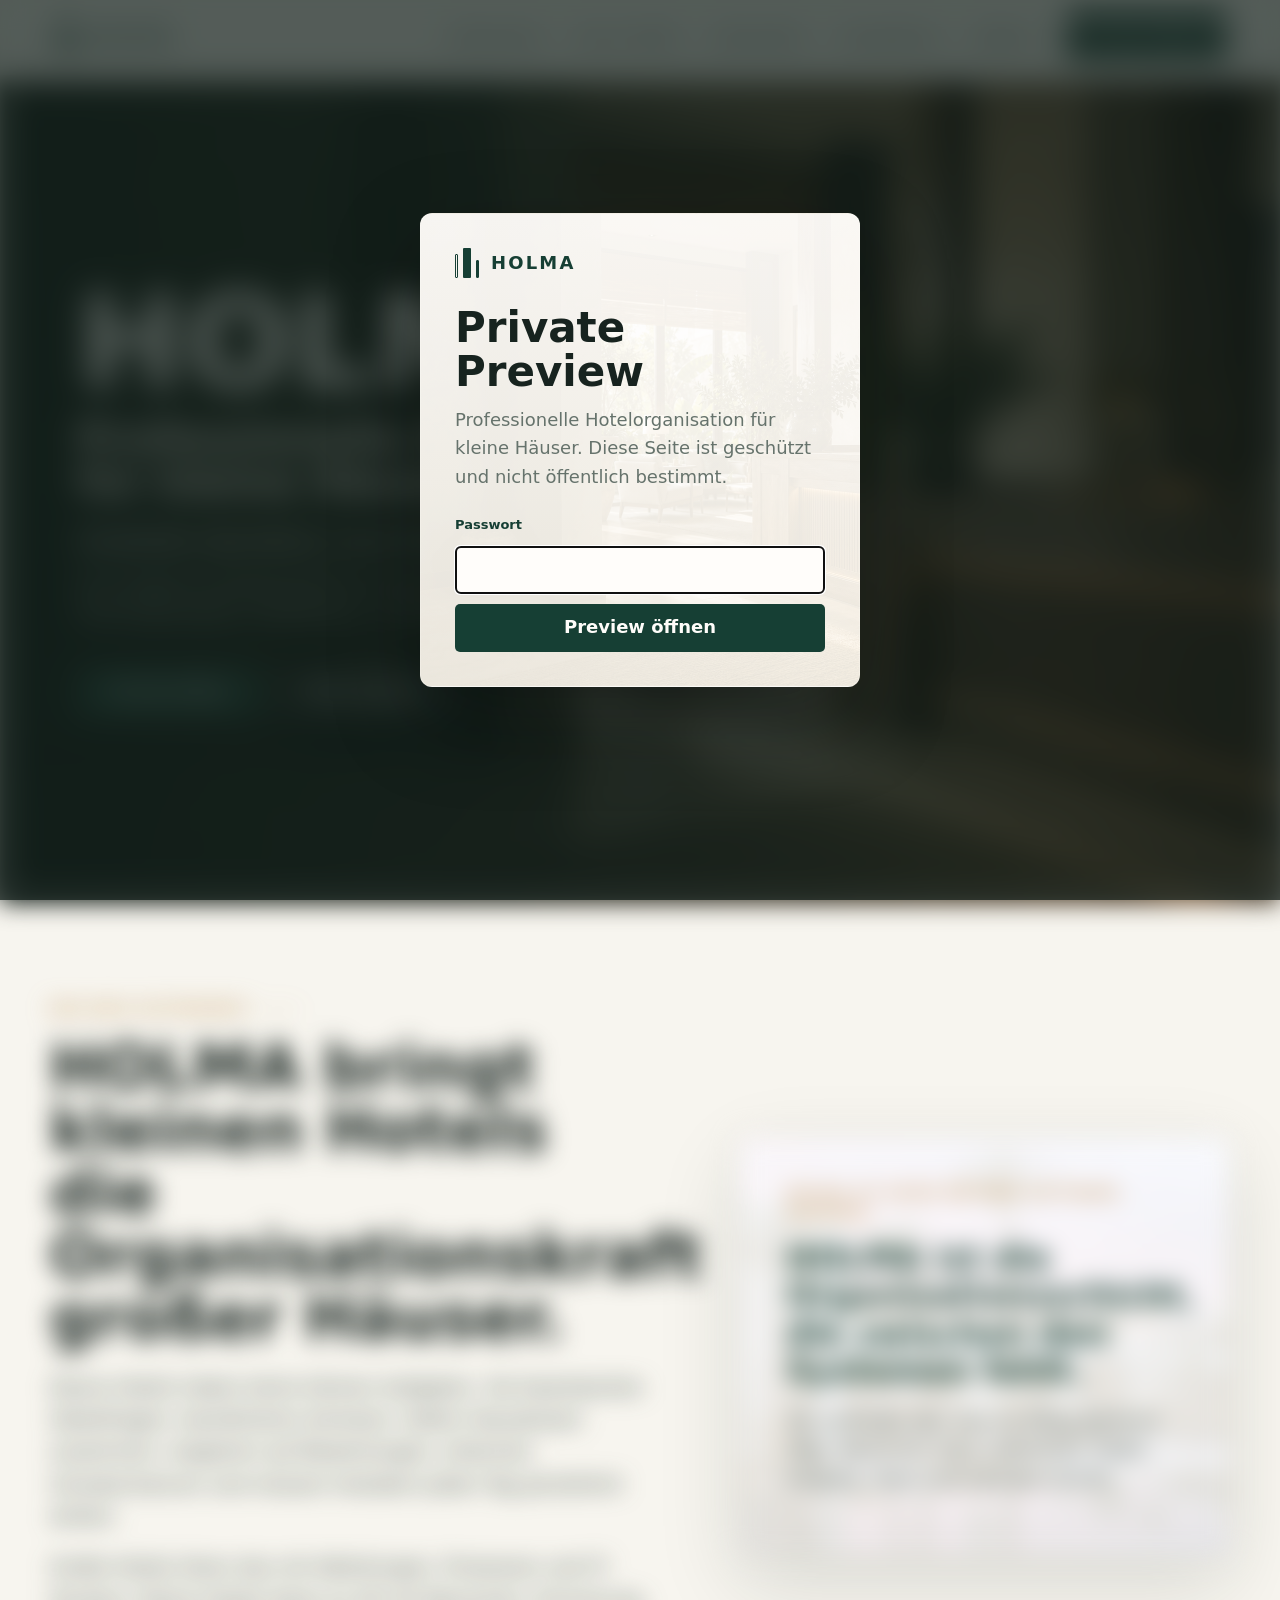
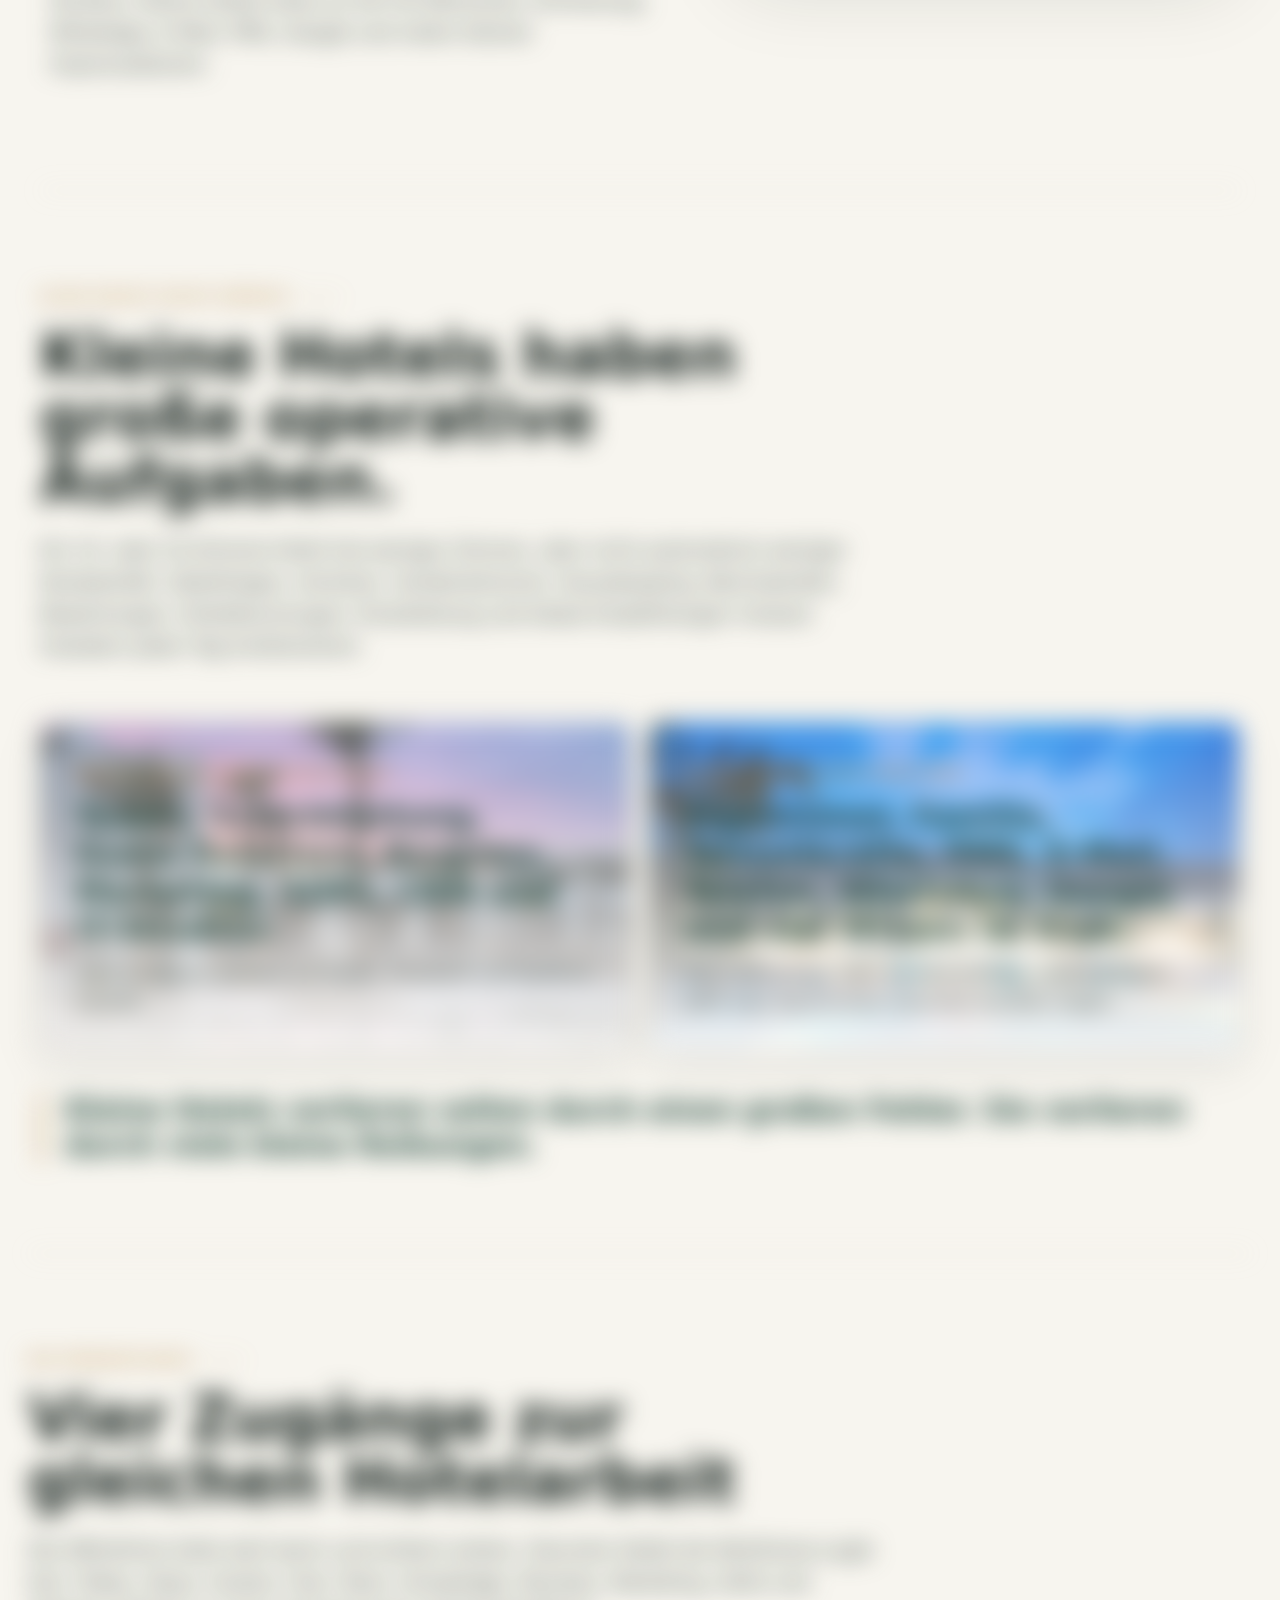
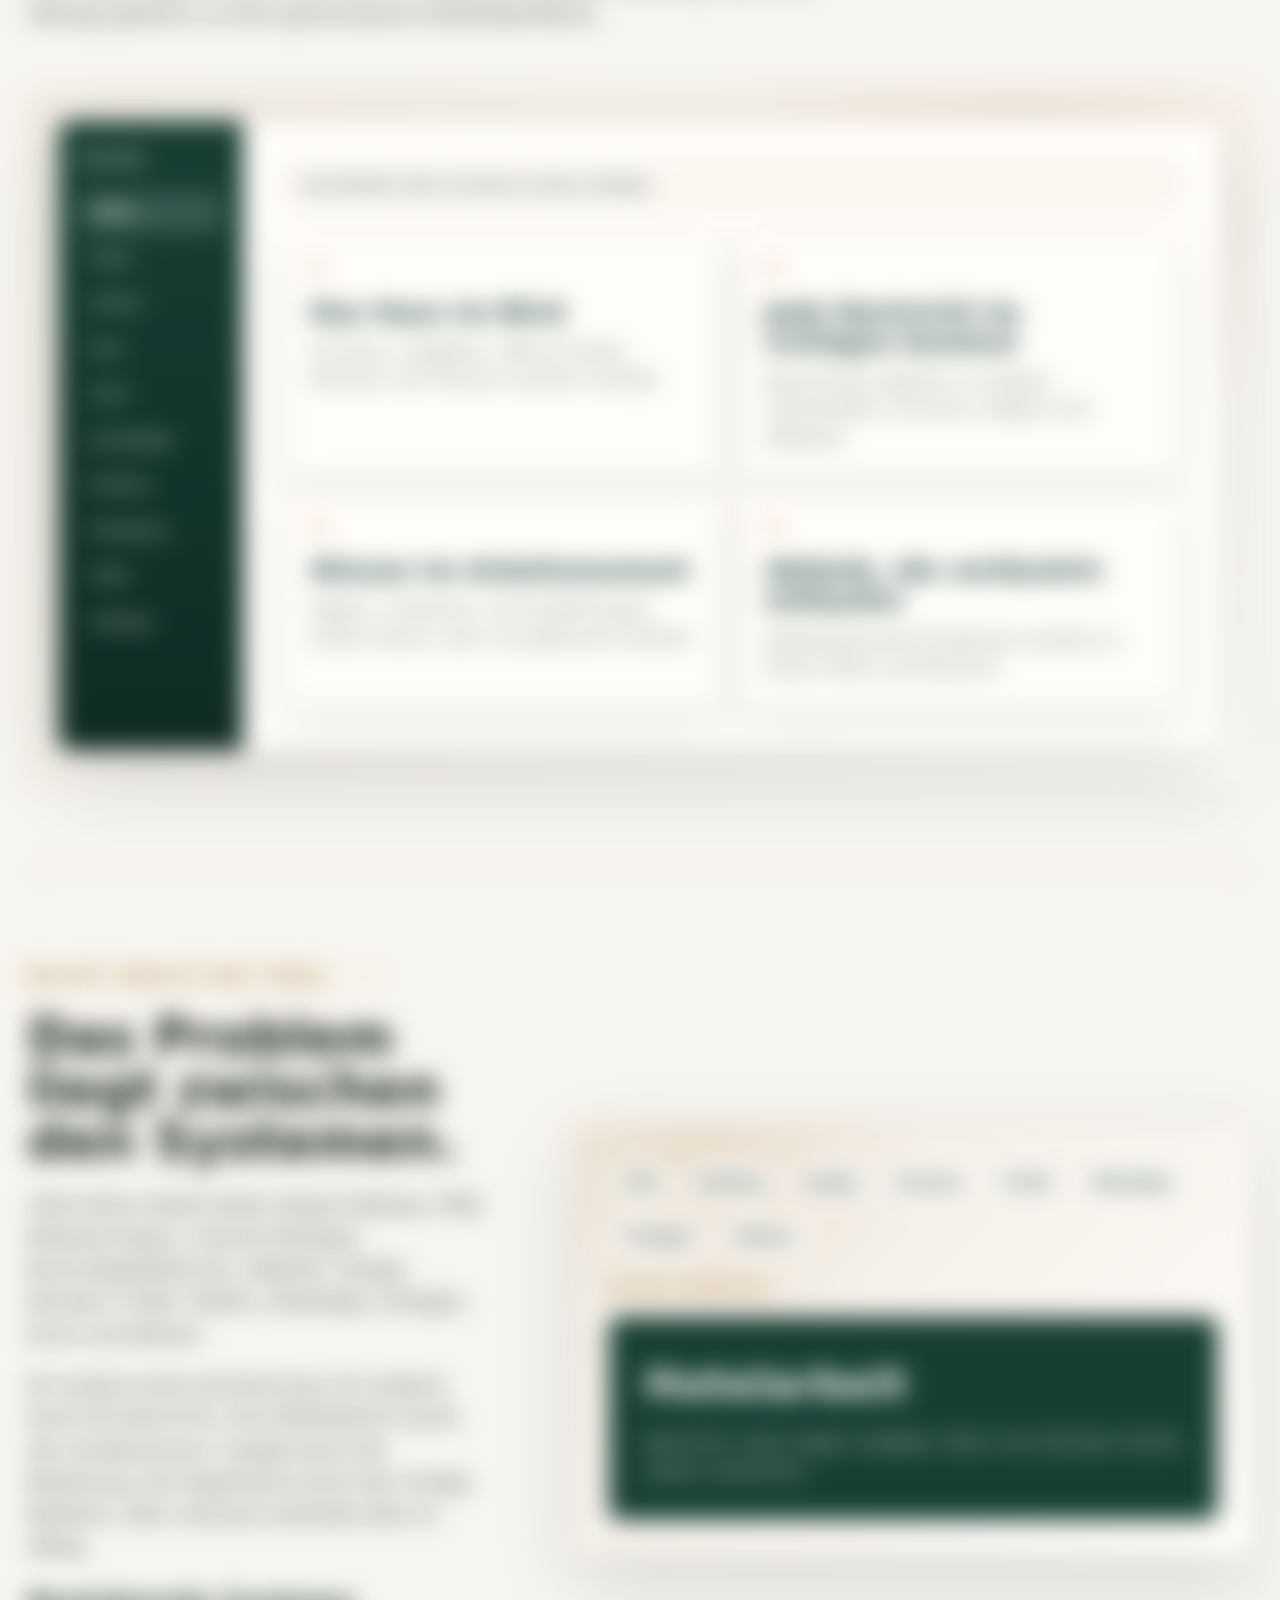
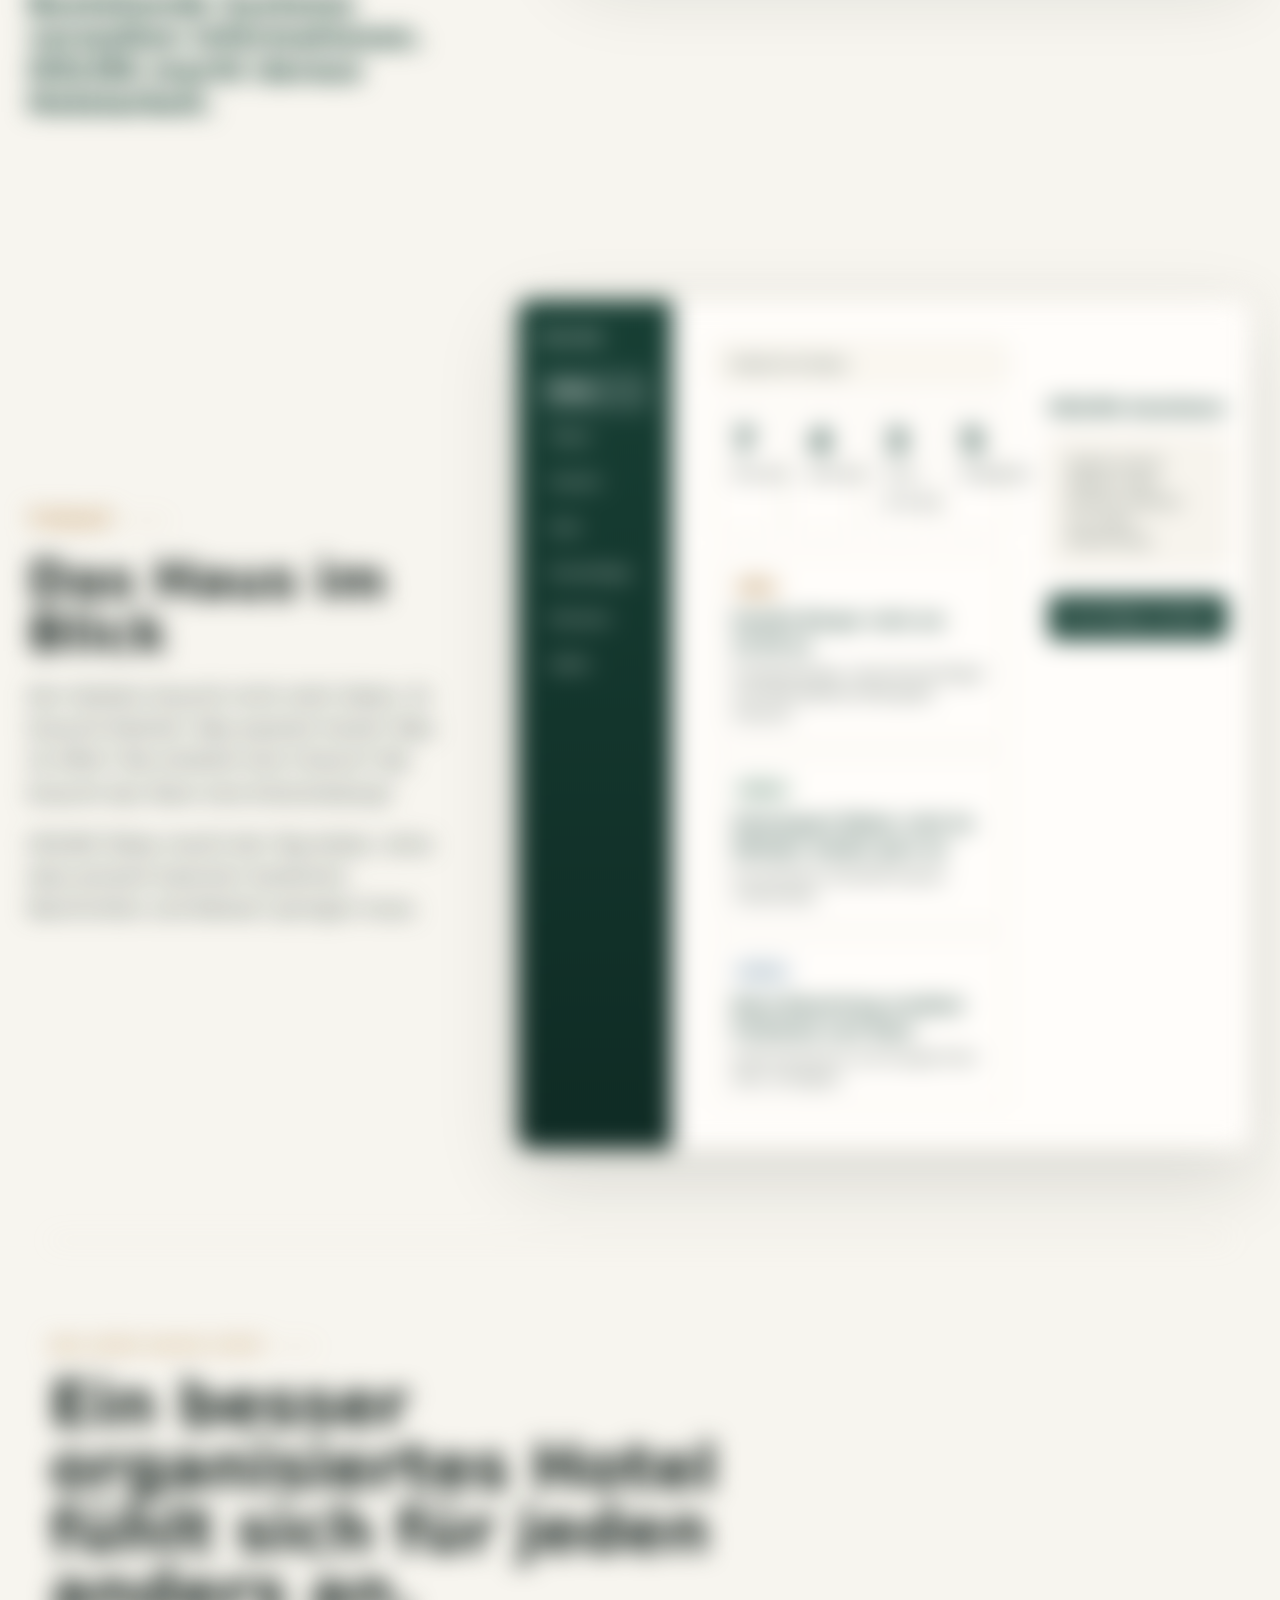
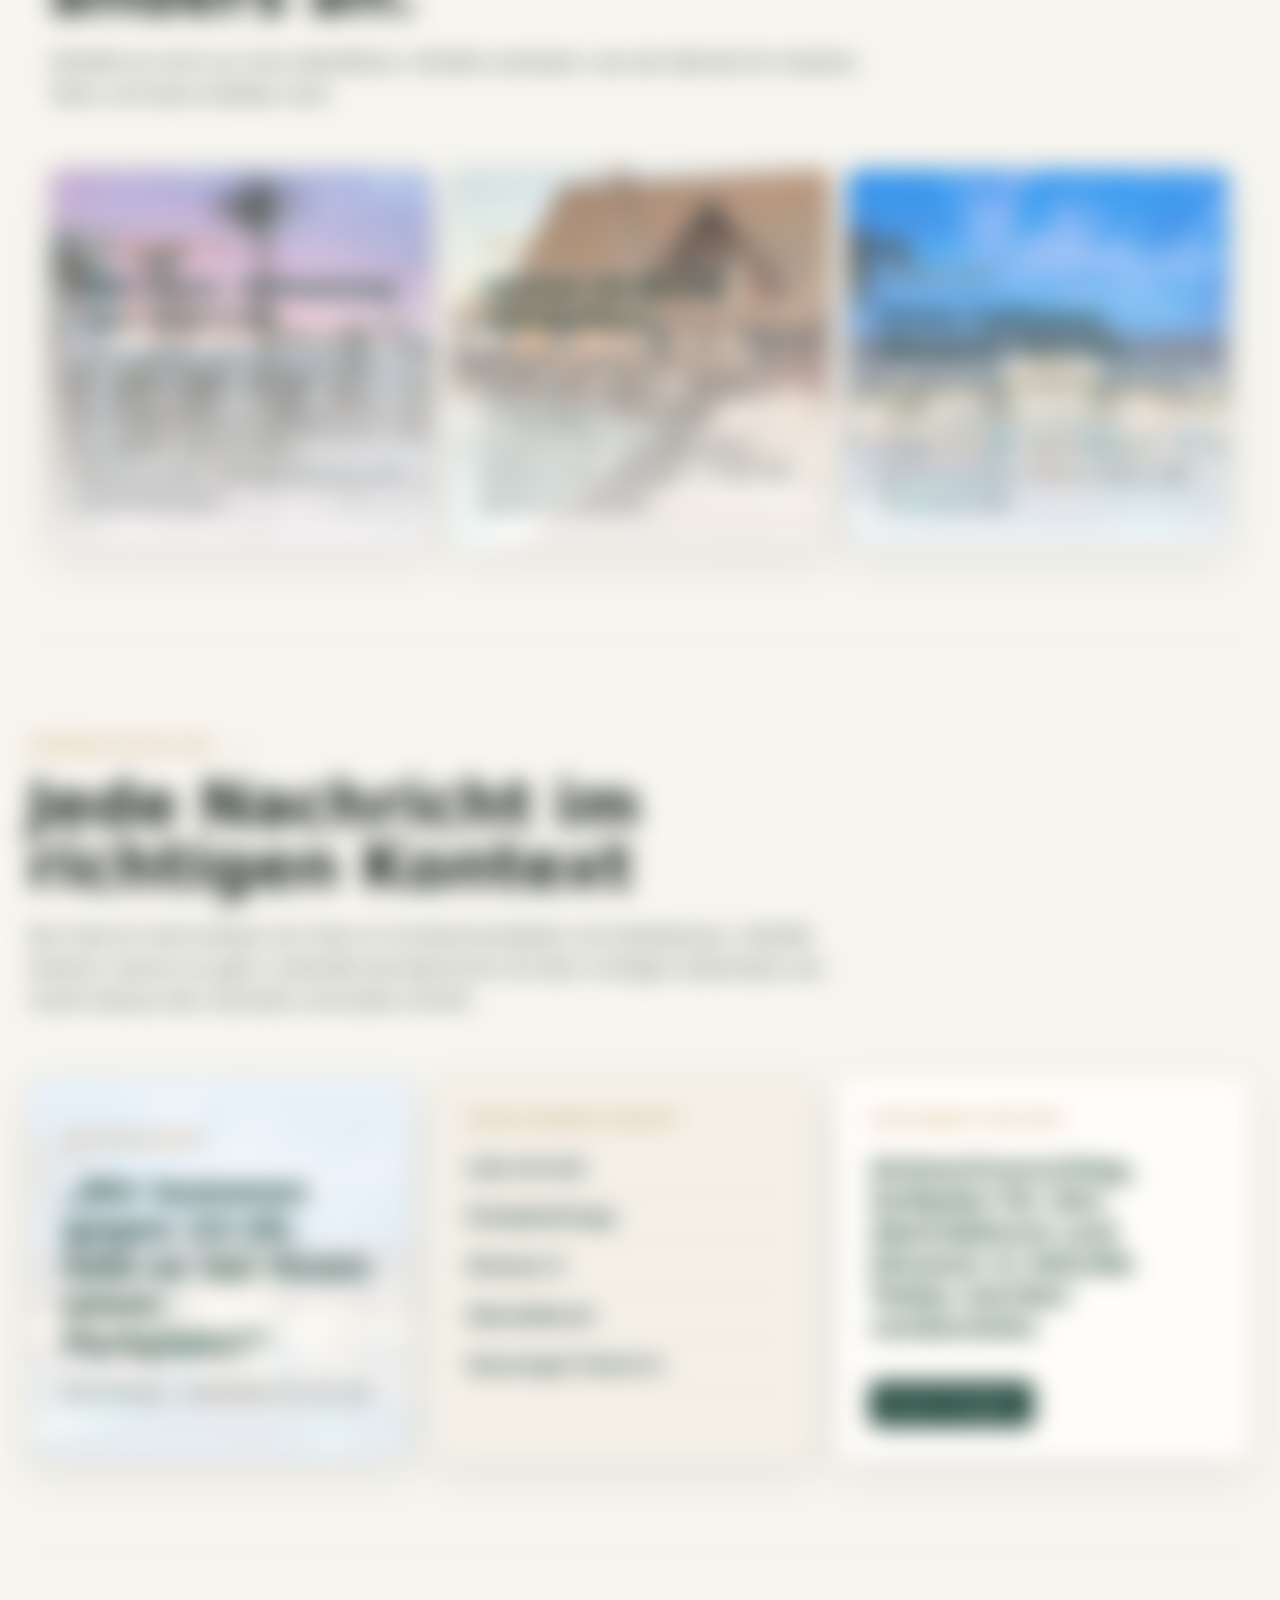
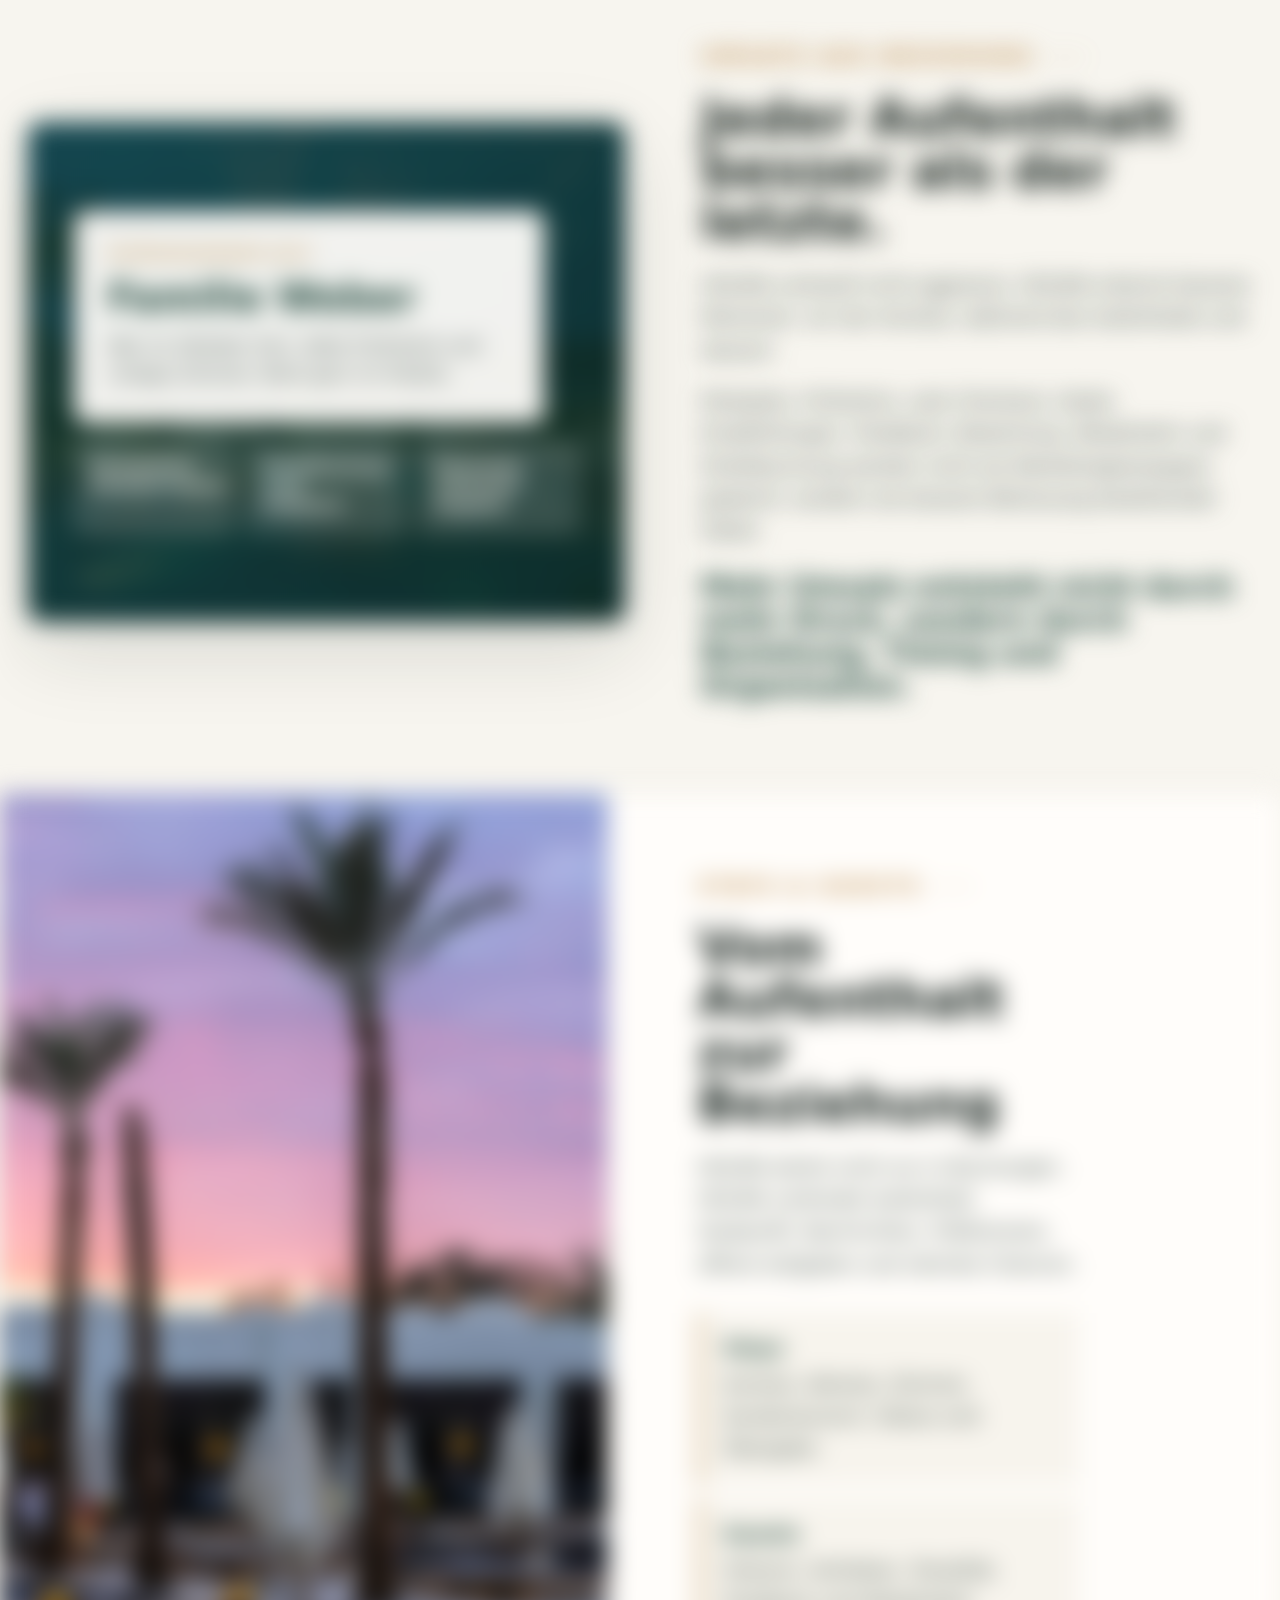
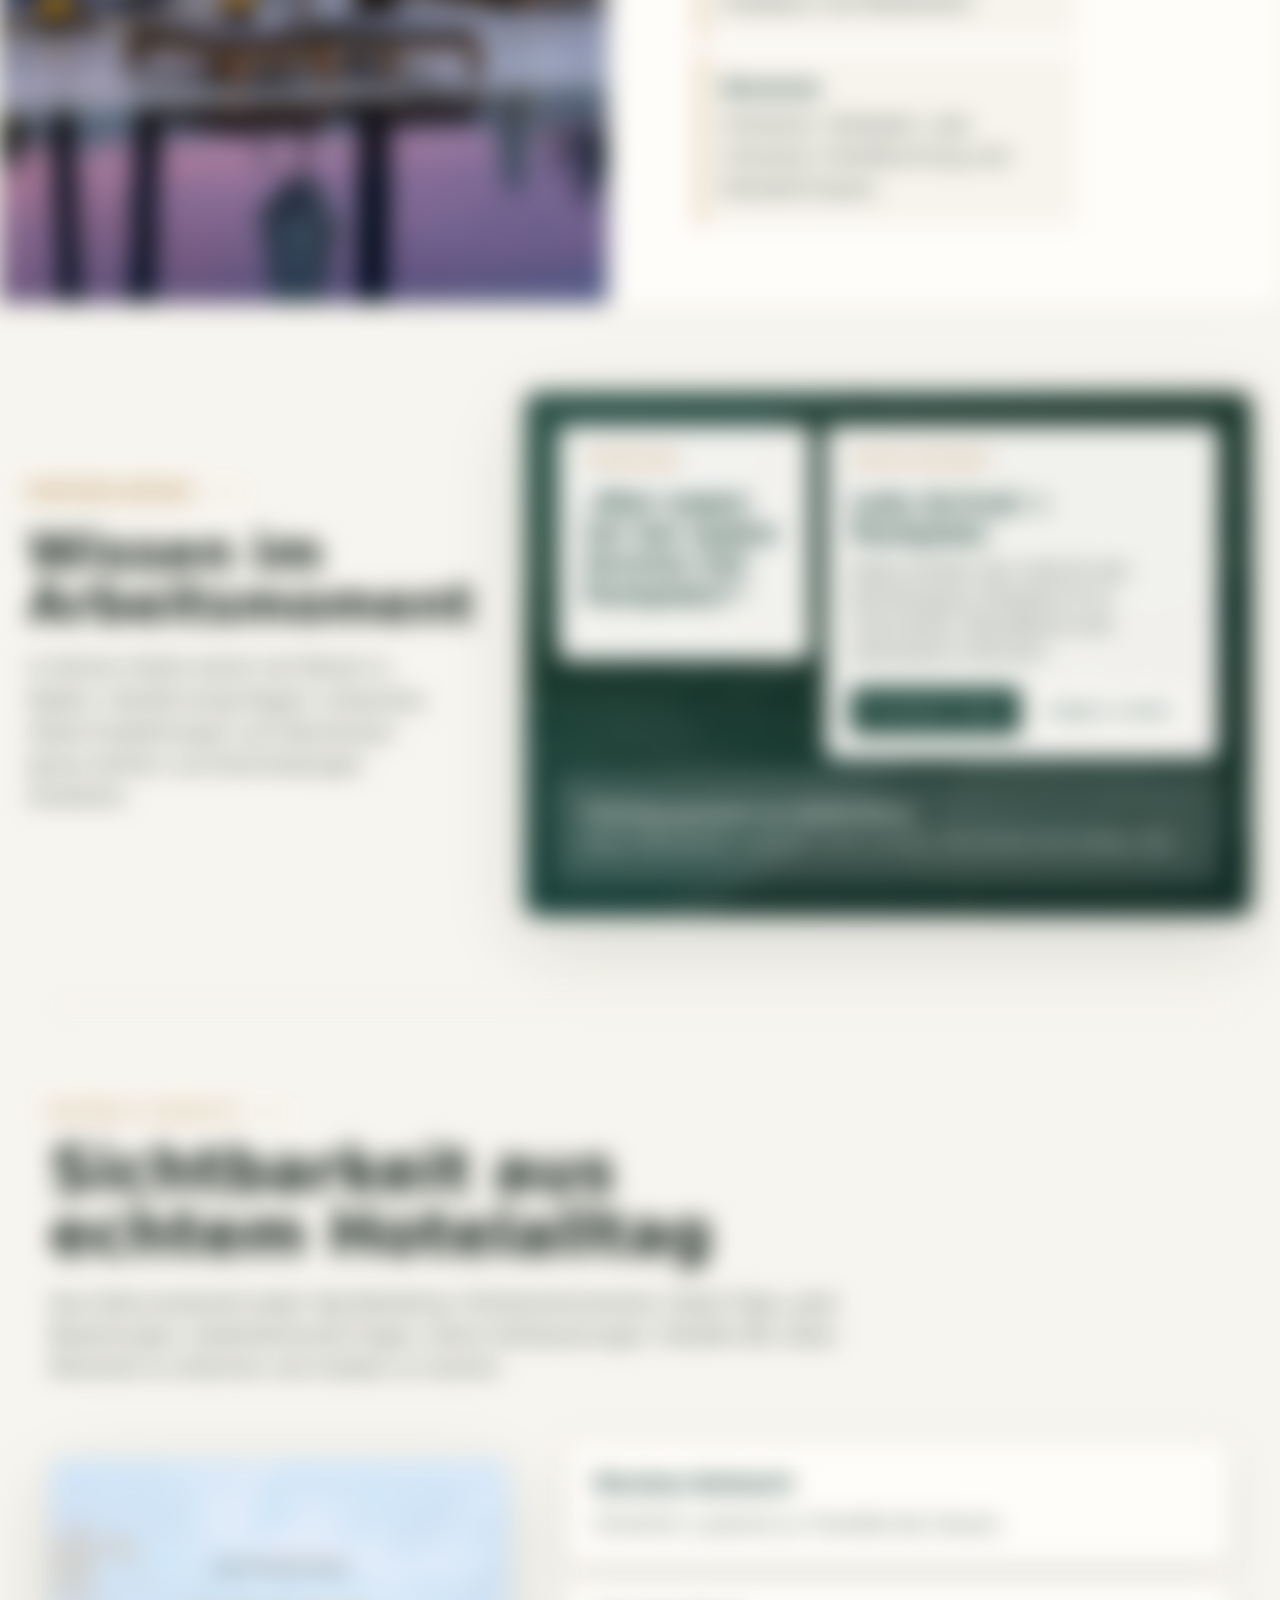
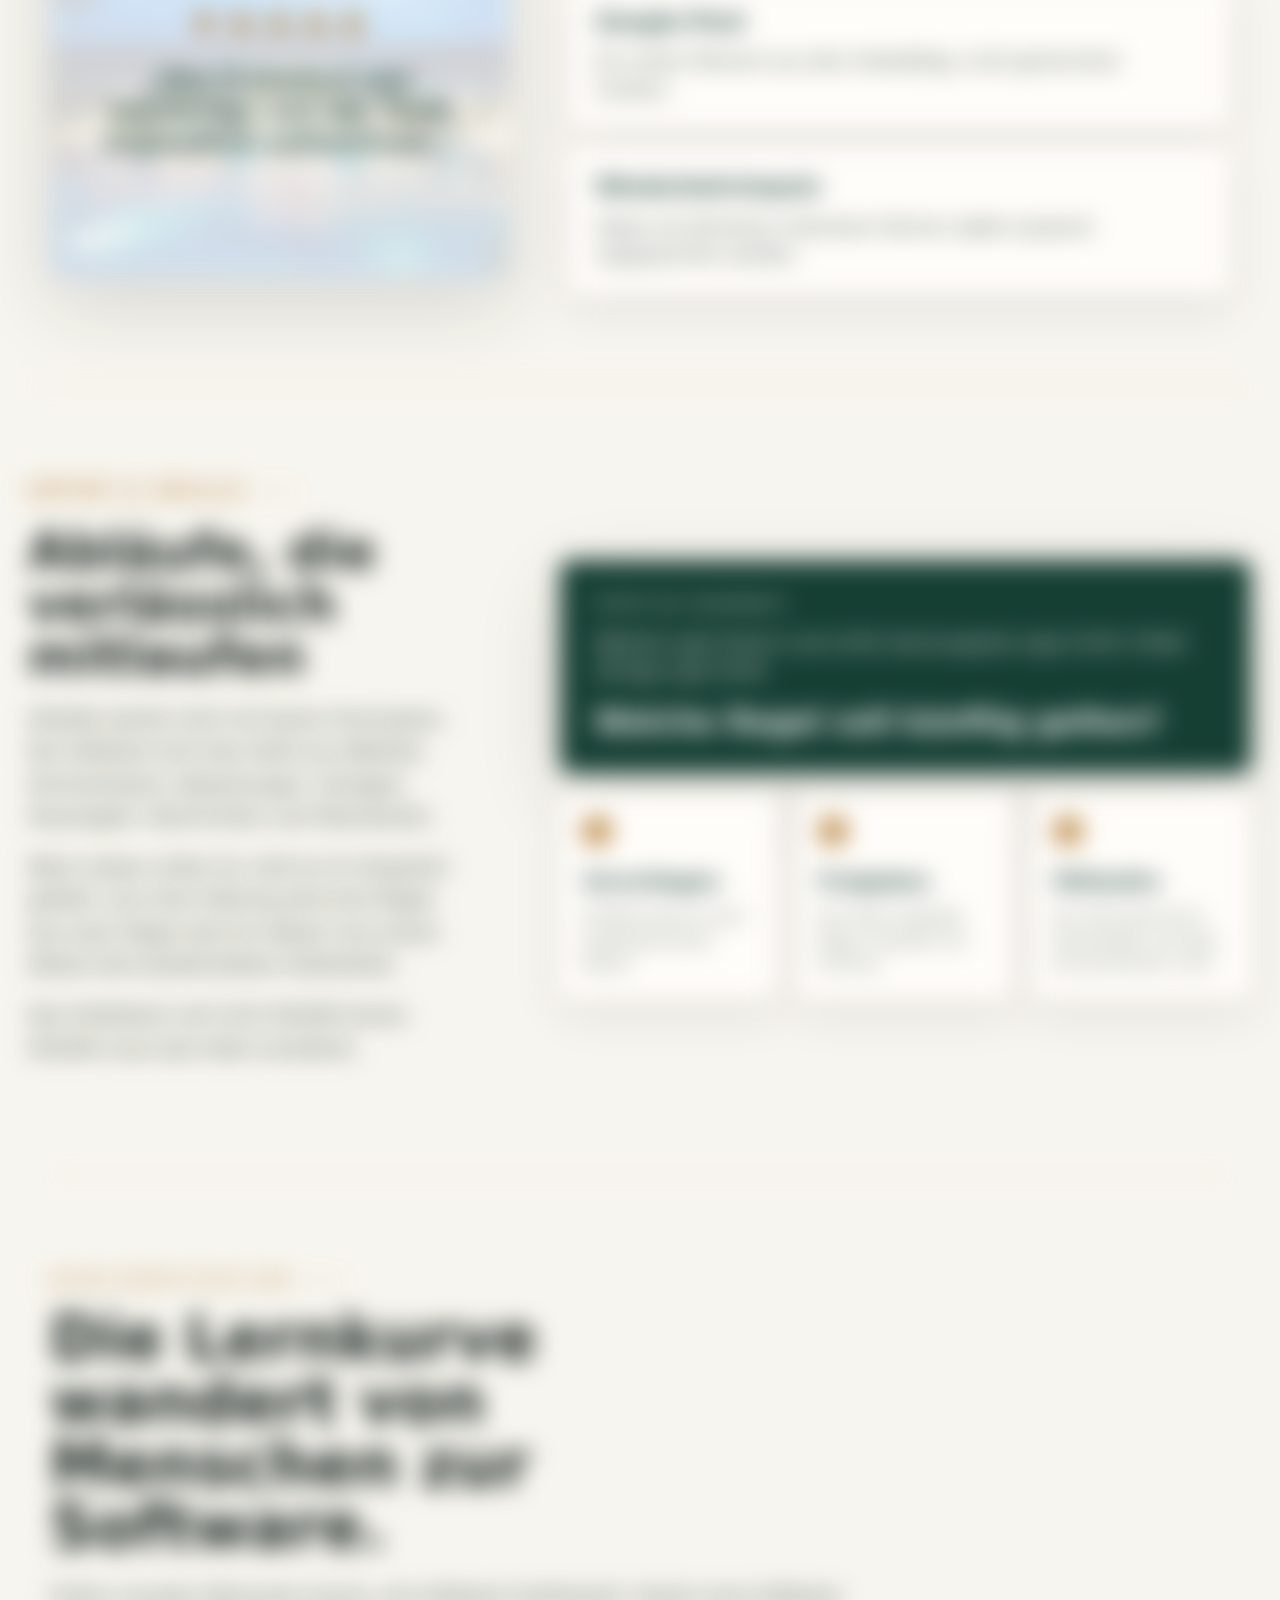
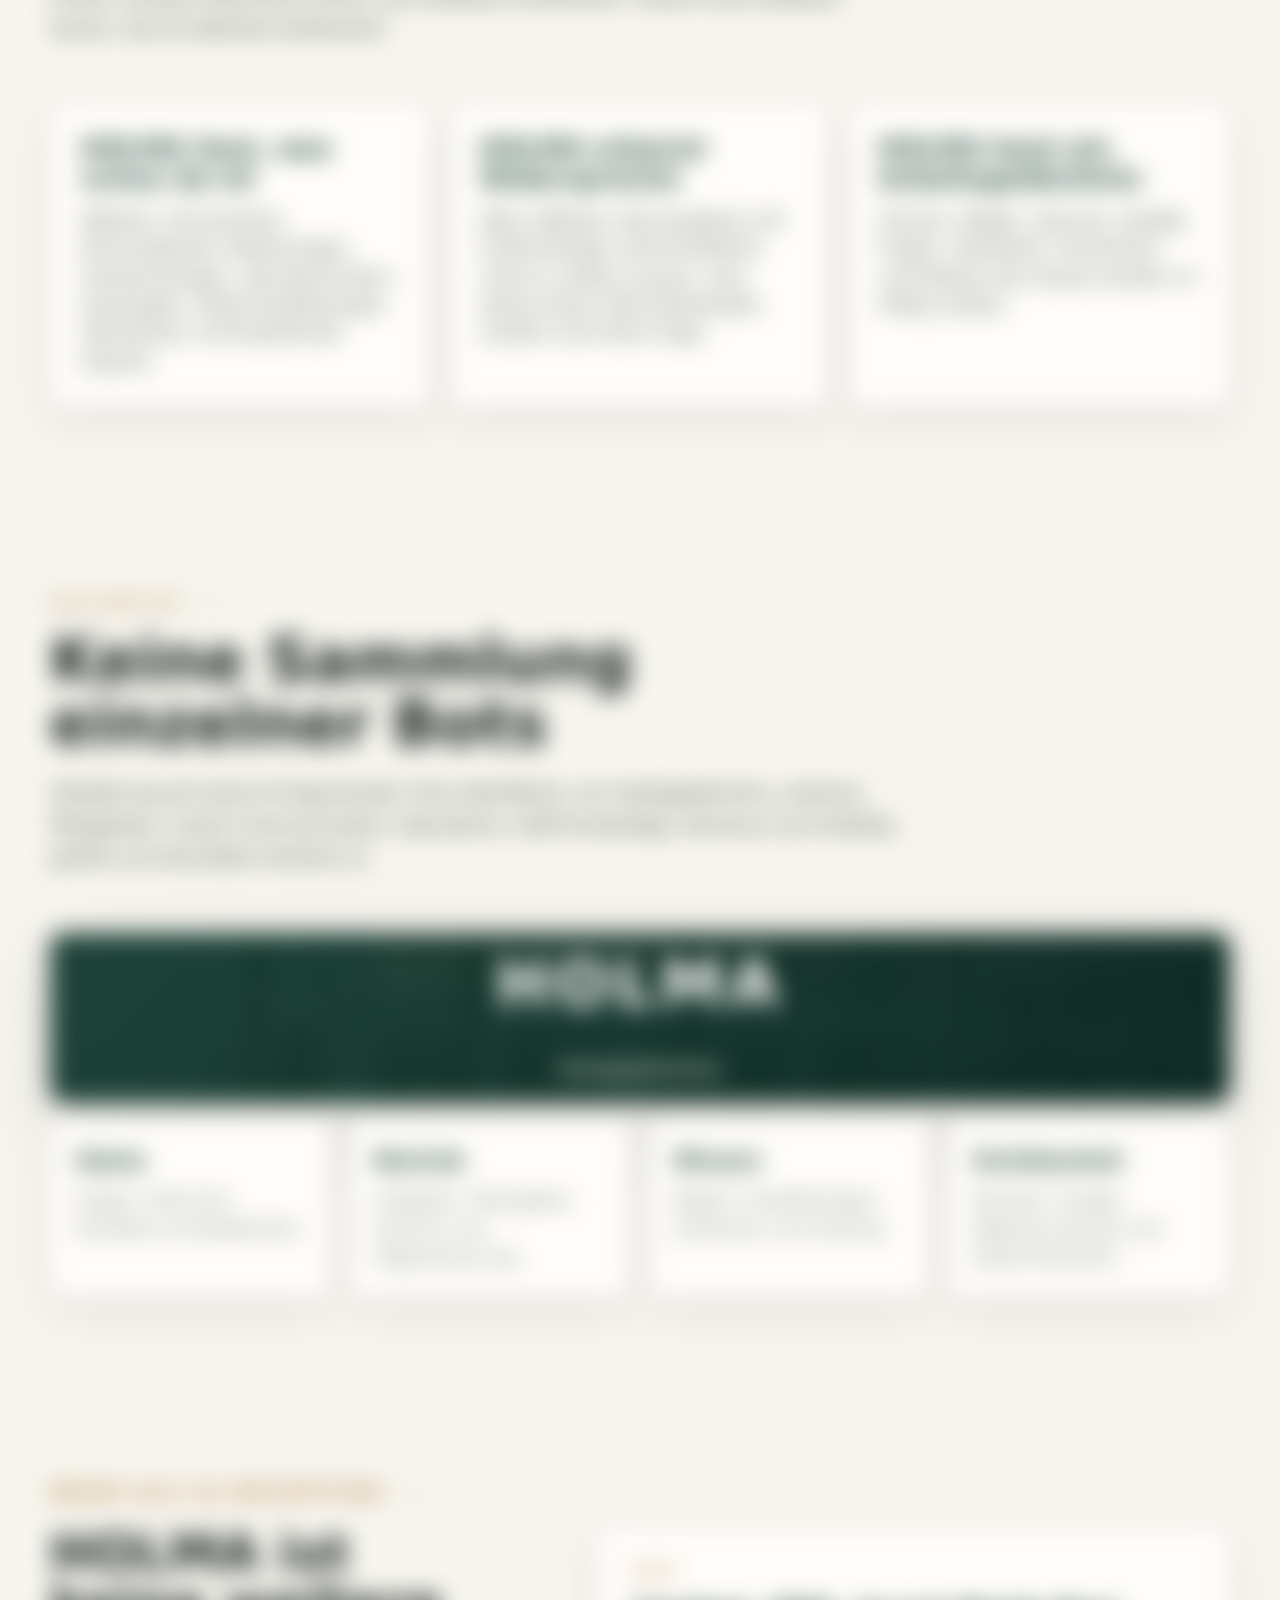
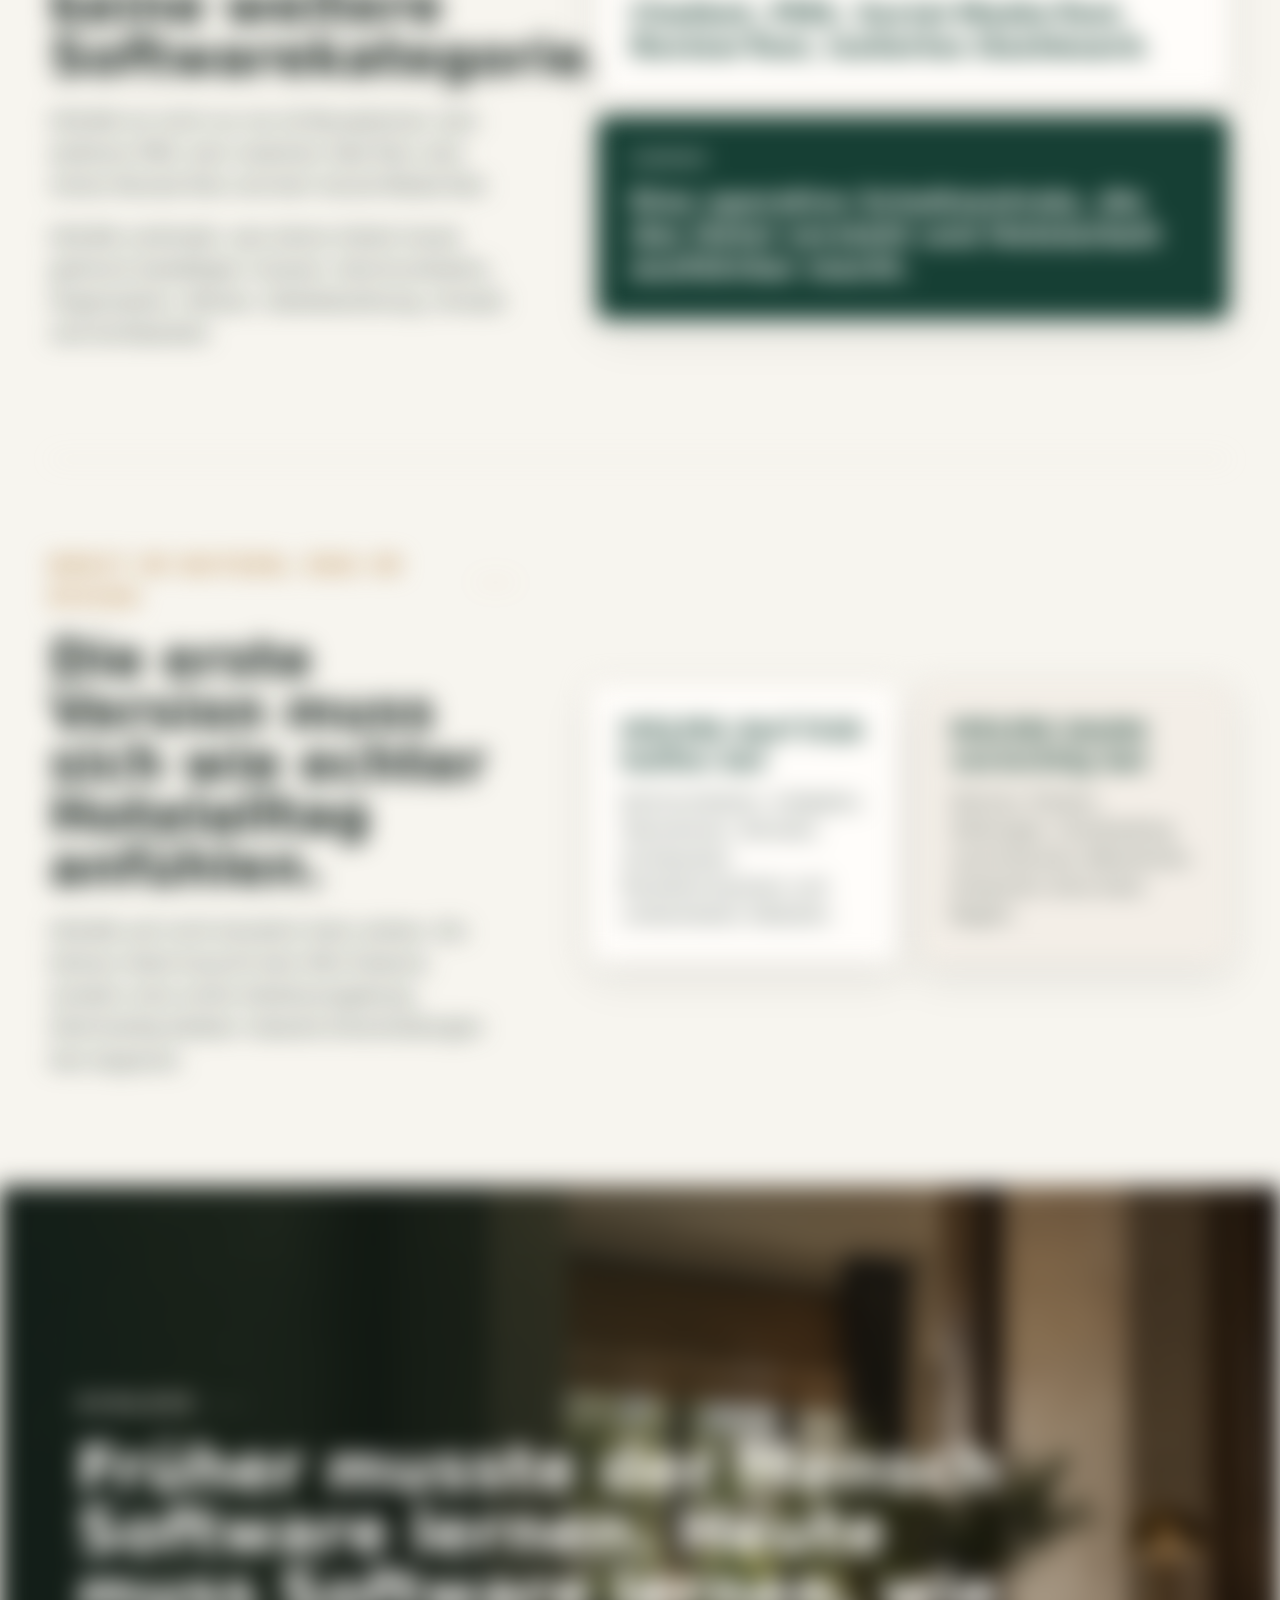
==== commit 01861682: "Add full HOLMA narrative sections" ====
--- a/index.html
+++ b/index.html
@@ -48,7 +48,7 @@
       <a href="#zeitmoment">Zeitmoment</a>
       <a href="#hausblick">Haus im Blick</a>
       <a href="#nachrichten">Nachrichten</a>
-      <a href="#wissen">Wissen</a>
+      <a href="#perspektiven">Perspektiven</a>
       <a href="#ablaeufe">Abläufe</a>
       <a class="nav-cta" href="#produktlogik">Preview öffnen</a>
     </nav>
@@ -81,6 +81,27 @@
         <strong>HOLMA ist die Organisationsschicht, die zwischen den Systemen fehlt.</strong>
         <p>Sie verbindet das, was im Alltag getrennt liegt: Nachricht, Gast, Aufenthalt, Regel, Aufgabe, Team und nächster Schritt.</p>
       </div>
+    </section>
+
+    <section class="gap-section">
+      <div class="section-heading">
+        <p class="section-kicker">Klein heißt nicht einfach</p>
+        <h2>Kleine Hotels haben große operative Aufgaben.</h2>
+        <p>Ein 15- oder 25-Zimmer-Hotel hat weniger Zimmer, aber nicht automatisch weniger Komplexität. Gästefragen, Anreisen, Sonderwünsche, Housekeeping, Beschwerden, Bewertungen, Direktbuchungen, Einarbeitung und lokale Empfehlungen müssen trotzdem jeden Tag funktionieren.</p>
+      </div>
+      <div class="gap-compare">
+        <article>
+          <span>Große Hotels haben Organisation</span>
+          <strong>Teams, Schichtleitung, Guest Relations, Revenue, Marketing, SOPs, CRM und IT-Struktur.</strong>
+          <p>Viele Aufgaben werden auf Rollen, Prozesse und Systeme verteilt.</p>
+        </article>
+        <article>
+          <span>Kleine Hotels haben Menschen</span>
+          <strong>Eigentümer, Familie, Teilzeitkräfte, PMS, E-Mail, Telefon, WhatsApp, Google und viel Wissen im Kopf.</strong>
+          <p>Das funktioniert, aber es wird anfällig, sobald Kontext fehlt oder Nachrichten zwischen Kanälen liegen.</p>
+        </article>
+      </div>
+      <p class="section-line">Kleine Hotels verlieren selten durch einen großen Fehler. Sie verlieren durch viele kleine Reibungen.</p>
     </section>
 
     <section id="produktlogik" class="logic-section">
@@ -134,6 +155,33 @@
       </div>
     </section>
 
+    <section class="tool-section">
+      <div class="tool-copy">
+        <p class="section-kicker">Nicht noch ein Tool</p>
+        <h2>Das Problem liegt zwischen den Systemen.</h2>
+        <p>Viele kleine Hotels haben längst Software: PMS, Booking Engine, Channel Manager, Buchungsplattformen, Website, Google, Reviews, E-Mail, Telefon, WhatsApp, Vorlagen, Excel und Notizen.</p>
+        <p>Ein System kennt die Buchung. Ein anderes kennt die Nachricht. Eine Mitarbeiterin kennt den Sonderwunsch. Google kennt die Bewertung. Der Eigentümer kennt die richtige Reaktion. Aber niemand verbindet alles im Alltag.</p>
+        <strong>Bestehende Systeme verwalten Informationen. HOLMA macht daraus Hotelarbeit.</strong>
+      </div>
+      <div class="system-map" aria-label="Systeme werden zu Hotelarbeit">
+        <div class="system-cloud">
+          <span>PMS</span>
+          <span>Booking</span>
+          <span>Google</span>
+          <span>Reviews</span>
+          <span>E-Mail</span>
+          <span>WhatsApp</span>
+          <span>Vorlagen</span>
+          <span>Notizen</span>
+        </div>
+        <div class="system-arrow">HOLMA verbindet</div>
+        <div class="system-result">
+          <strong>Hotelarbeit</strong>
+          <p>Nachricht, Gast, Regel, Aufgabe, Team und nächster Schritt laufen zusammen.</p>
+        </div>
+      </div>
+    </section>
+
     <section id="hausblick" class="product-section today-section">
       <div class="product-copy">
         <p class="section-kicker">Today</p>
@@ -186,6 +234,31 @@
       </div>
     </section>
 
+    <section id="perspektiven" class="perspective-section">
+      <div class="section-heading">
+        <p class="section-kicker">Was jeder davon spürt</p>
+        <h2>Ein besser organisiertes Hotel fühlt sich für jeden anders an.</h2>
+        <p>HOLMA ist nicht nur eine Oberfläche. HOLMA verändert, wie der Betrieb für Hotelier, Team und Gast erlebbar wird.</p>
+      </div>
+      <div class="perspective-grid">
+        <article>
+          <span>Für den Hotelier</span>
+          <h3>Überblick, Entlastung und Kontrolle</h3>
+          <p>Der Hotelier sieht nicht nur, was passiert. Er sieht, was als Nächstes zu tun ist: offene Aufgaben, Late Arrivals, Bewertungen, Umsatzchancen und Entscheidungen.</p>
+        </article>
+        <article>
+          <span>Für das Team</span>
+          <h3>Wissen direkt im Arbeitsfluss</h3>
+          <p>Das Team muss nicht in Handbüchern suchen. HOLMA bringt Regeln, Antworten, Empfehlungen und Übergaben genau in dem Moment, in dem sie gebraucht werden.</p>
+        </article>
+        <article>
+          <span>Für den Gast</span>
+          <h3>Keine Software. Besserer Service.</h3>
+          <p>Der Gast merkt nicht HOLMA. Er merkt schnellere Antworten, klarere Anreise, persönlichere Kommunikation und ein Team, das Bescheid weiß.</p>
+        </article>
+      </div>
+    </section>
+
     <section id="nachrichten" class="flow-section">
       <div class="section-heading">
         <p class="section-kicker">Communication Hub</p>
@@ -216,6 +289,28 @@
       </div>
     </section>
 
+    <section class="revenue-section">
+      <div class="revenue-visual">
+        <div class="stay-card">
+          <span>Wiederkehrender Gast</span>
+          <strong>Familie Weber</strong>
+          <p>War im Oktober hier, lobte Frühstück und ruhiges Zimmer. Reist gern im Herbst.</p>
+        </div>
+        <div class="revenue-actions">
+          <article>Persönlicher Rückkehrimpuls</article>
+          <article>Direktbuchung statt Plattform</article>
+          <article>Passendes saisonales Angebot</article>
+        </div>
+      </div>
+      <div class="revenue-copy">
+        <p class="section-kicker">Umsatz aus Beziehung</p>
+        <h2>Jeder Aufenthalt besser als der letzte.</h2>
+        <p>HOLMA verkauft nicht aggressiv. HOLMA erkennt bessere Momente: vor der Anreise, während des Aufenthalts und danach.</p>
+        <p>Parkplatz, Frühstück, Late Checkout, lokale Empfehlungen, Feedback, Bewertung, Wiederkehr und Direktbuchung werden nicht als Marketingkampagne gedacht, sondern als bessere Betreuung bestehender Gäste.</p>
+        <strong>Mehr Umsatz entsteht nicht durch mehr Druck, sondern durch Beziehung, Timing und Organisation.</strong>
+      </div>
+    </section>
+
     <section class="hotel-work-section">
       <div class="image-panel lobby-panel"></div>
       <div class="work-copy">
@@ -301,6 +396,7 @@
         <h2>Abläufe, die verlässlich mitlaufen</h2>
         <p>HOLMA startet nicht mit leeren Formularen. Die Software lernt das Hotel aus Website, Zimmertexten, Bewertungen, Vorlagen, Hausregeln, Nachrichten und Teamwissen.</p>
         <p>Wenn etwas unklar ist, wird es im Gespräch geklärt. Aus einer Klärung wird eine Regel. Aus einer Regel wird ein Ablauf. Aus einem Ablauf wird wiederholbare Hotelarbeit.</p>
+        <p>Das Hotelteam soll nicht HOLMA lernen. HOLMA muss das Hotel verstehen.</p>
       </div>
       <div class="skills-visual">
         <div class="setup-dialogue">
@@ -328,6 +424,28 @@
       </div>
     </section>
 
+    <section class="learn-section">
+      <div class="section-heading">
+        <p class="section-kicker">HOLMA startet nicht leer</p>
+        <h2>Die Lernkurve wandert von Menschen zur Software.</h2>
+        <p>Früher mussten Menschen lernen, wie Software funktioniert. Heute muss Software lernen, wie ein Betrieb funktioniert.</p>
+      </div>
+      <div class="learn-grid">
+        <article>
+          <strong>HOLMA liest, was schon da ist</strong>
+          <p>Website, Zimmertexte, Buchungstexte, Bewertungen, Antwortvorlagen, alte Nachrichten, Hausregeln, lokale Empfehlungen, Teamwissen und bestehende Exporte.</p>
+        </article>
+        <article>
+          <strong>HOLMA erkennt Widersprüche</strong>
+          <p>Wenn Website, Buchungstext und E-Mail-Vorlage unterschiedliche Check-in-Zeiten nennen, wird daraus keine stille Fehlerquelle, sondern eine klare Frage.</p>
+        </article>
+        <article>
+          <strong>HOLMA baut ein Arbeitsgedächtnis</strong>
+          <p>Zimmer, Regeln, Sprache, häufige Fragen, Standards, Ausnahmen und Stärken des Hauses werden im Alltag nutzbar.</p>
+        </article>
+      </div>
+    </section>
+
     <section class="identity-section">
       <div class="section-heading">
         <p class="section-kicker">Eine Identität</p>
@@ -354,6 +472,25 @@
         <article>
           <strong>Sichtbarkeit</strong>
           <p>Reviews, Google, Website-Impulse und lokale Momente.</p>
+        </article>
+      </div>
+    </section>
+
+    <section class="position-section">
+      <div class="position-copy">
+        <p class="section-kicker">Mehr als AI-Reception</p>
+        <h2>HOLMA ist keine weitere Softwarekategorie.</h2>
+        <p>HOLMA ist nicht nur ein AI-Receptionist, kein weiteres PMS, kein isoliertes Task-Tool, kein reines Review-Tool und kein Social-Media-Tool.</p>
+        <p>HOLMA verbindet, was kleine Hotels heute getrennt bewältigen müssen: Kommunikation, Organisation, Wissen, Gästebeziehung, Umsatz und Sichtbarkeit.</p>
+      </div>
+      <div class="position-board">
+        <article>
+          <span>Nicht</span>
+          <p>Chatbot, PMS, Social-Media-Tool, Review-Tool, isoliertes Dashboard.</p>
+        </article>
+        <article>
+          <span>Sondern</span>
+          <p>Eine operative Schaltzentrale, die das Hotel versteht und Hotelarbeit ausführbar macht.</p>
         </article>
       </div>
     </section>
--- a/styles.css
+++ b/styles.css
@@ -382,13 +382,19 @@
 }
 
 .intro-section,
+.gap-section,
 .logic-section,
+.tool-section,
 .product-section,
+.perspective-section,
 .flow-section,
+.revenue-section,
 .knowledge-section,
 .visibility-section,
 .skills-section,
+.learn-section,
 .identity-section,
+.position-section,
 .risk-section {
   width: min(var(--max), calc(100vw - 56px));
   margin: 0 auto;
@@ -408,9 +414,12 @@
 
 .intro-copy p:not(.section-kicker),
 .section-heading > p:not(.section-kicker),
+.tool-copy p,
 .product-copy p,
+.revenue-copy p,
 .knowledge-copy p,
 .skills-copy p,
+.position-copy p,
 .risk-copy p,
 .work-copy p,
 .closing-content p {
@@ -460,6 +469,69 @@
 .logic-section {
   --max: 1240px;
   border-top: 1px solid rgba(222, 214, 200, 0.72);
+}
+
+.gap-section {
+  --max: 1200px;
+  border-top: 1px solid rgba(222, 214, 200, 0.72);
+}
+
+.gap-compare {
+  display: grid;
+  grid-template-columns: repeat(2, minmax(0, 1fr));
+  gap: 18px;
+}
+
+.gap-compare article {
+  min-height: 330px;
+  display: grid;
+  align-content: end;
+  border: 1px solid var(--line);
+  border-radius: 12px;
+  background:
+    linear-gradient(180deg, rgba(255, 253, 250, 0.18), rgba(255, 253, 250, 0.94)),
+    url("assets/hotel-lobby.jpg") center / cover;
+  padding: clamp(24px, 3vw, 34px);
+  box-shadow: var(--shadow-soft);
+}
+
+.gap-compare article:nth-child(2) {
+  background:
+    linear-gradient(180deg, rgba(255, 253, 250, 0.22), rgba(255, 253, 250, 0.95)),
+    url("assets/hotel-room.jpg") center / cover;
+}
+
+.gap-compare span,
+.position-board span {
+  display: block;
+  margin-bottom: 16px;
+  color: var(--brass);
+  font-size: 12px;
+  font-weight: 860;
+  letter-spacing: 0.12em;
+  text-transform: uppercase;
+}
+
+.gap-compare strong {
+  display: block;
+  margin-bottom: 12px;
+  color: var(--forest);
+  font-size: clamp(24px, 2.5vw, 34px);
+  line-height: 1.16;
+}
+
+.gap-compare p {
+  margin-bottom: 0;
+}
+
+.section-line {
+  margin: clamp(28px, 4vw, 42px) 0 0;
+  border-left: 3px solid var(--brass);
+  padding-left: 22px;
+  color: var(--forest);
+  font-size: clamp(23px, 2.2vw, 32px);
+  line-height: 1.24;
+  font-weight: 800;
 }
 
 .logic-stage {
@@ -565,6 +637,88 @@
   color: var(--muted);
 }
 
+.tool-section {
+  --max: 1240px;
+  display: grid;
+  grid-template-columns: minmax(300px, 0.82fr) minmax(0, 1.18fr);
+  gap: clamp(36px, 6vw, 80px);
+  align-items: center;
+  border-top: 1px solid rgba(222, 214, 200, 0.72);
+}
+
+.tool-copy {
+  max-width: 600px;
+}
+
+.tool-copy h2,
+.revenue-copy h2,
+.position-copy h2 {
+  font-size: clamp(36px, 4vw, 58px);
+}
+
+.tool-copy strong,
+.revenue-copy strong {
+  display: block;
+  margin-top: 24px;
+  color: var(--forest);
+  font-size: clamp(23px, 2.15vw, 31px);
+  line-height: 1.2;
+}
+
+.system-map {
+  border-radius: 14px;
+  background:
+    radial-gradient(circle at 20% 0%, rgba(185, 133, 66, 0.15), transparent 32%),
+    linear-gradient(135deg, #eee9df, #fffdfa);
+  padding: clamp(24px, 3vw, 34px);
+  box-shadow: var(--shadow);
+}
+
+.system-cloud {
+  display: flex;
+  flex-wrap: wrap;
+  gap: 10px;
+  margin-bottom: 20px;
+}
+
+.system-cloud span {
+  border: 1px solid var(--line);
+  border-radius: 999px;
+  background: rgba(255, 253, 250, 0.82);
+  padding: 10px 14px;
+  color: var(--forest);
+  font-size: 14px;
+  font-weight: 780;
+}
+
+.system-arrow {
+  margin: 18px 0;
+  color: var(--brass);
+  font-size: 13px;
+  font-weight: 860;
+  letter-spacing: 0.12em;
+  text-transform: uppercase;
+}
+
+.system-result {
+  border: 1px solid rgba(255, 253, 250, 0.2);
+  border-radius: 12px;
+  background: var(--forest);
+  padding: clamp(24px, 3vw, 34px);
+}
+
+.system-result strong {
+  display: block;
+  margin-bottom: 12px;
+  color: #fffdfa;
+  font-size: clamp(31px, 3.2vw, 46px);
+}
+
+.system-result p {
+  margin-bottom: 0;
+  color: rgba(255, 250, 242, 0.84);
+}
+
 .product-section {
   --max: 1280px;
   display: grid;
@@ -582,11 +736,72 @@
 }
 
 .product-copy h2,
+.tool-copy h2,
+.revenue-copy h2,
 .knowledge-copy h2,
 .skills-copy h2,
+.position-copy h2,
 .risk-copy h2,
 .work-copy h2 {
   font-size: clamp(36px, 4vw, 58px);
+}
+
+.perspective-section {
+  --max: 1180px;
+  border-top: 1px solid rgba(222, 214, 200, 0.72);
+}
+
+.perspective-grid {
+  display: grid;
+  grid-template-columns: repeat(3, minmax(0, 1fr));
+  gap: 16px;
+}
+
+.perspective-grid article {
+  min-height: 380px;
+  display: grid;
+  align-content: end;
+  border: 1px solid var(--line);
+  border-radius: 12px;
+  background: var(--paper);
+  padding: clamp(24px, 3vw, 32px);
+  box-shadow: var(--shadow-soft);
+}
+
+.perspective-grid article:nth-child(1) {
+  background:
+    linear-gradient(180deg, rgba(255, 253, 250, 0.18), rgba(255, 253, 250, 0.95)),
+    url("assets/hotel-lobby.jpg") center / cover;
+}
+
+.perspective-grid article:nth-child(2) {
+  background:
+    linear-gradient(180deg, rgba(255, 253, 250, 0.18), rgba(255, 253, 250, 0.95)),
+    url("assets/hotel-exterior.jpg") center / cover;
+}
+
+.perspective-grid article:nth-child(3) {
+  background:
+    linear-gradient(180deg, rgba(255, 253, 250, 0.18), rgba(255, 253, 250, 0.95)),
+    url("assets/hotel-room.jpg") center / cover;
+}
+
+.perspective-grid span {
+  display: block;
+  margin-bottom: 16px;
+  color: var(--brass);
+  font-size: 12px;
+  font-weight: 860;
+  letter-spacing: 0.12em;
+  text-transform: uppercase;
+}
+
+.perspective-grid h3 {
+  margin-bottom: 12px;
+}
+
+.perspective-grid p {
+  margin-bottom: 0;
 }
 
 .today-mockup {
@@ -785,6 +1000,77 @@
 .result-card button {
   justify-self: start;
   margin-top: 12px;
+}
+
+.revenue-section {
+  --max: 1240px;
+  display: grid;
+  grid-template-columns: minmax(0, 1.04fr) minmax(300px, 0.96fr);
+  gap: clamp(36px, 6vw, 80px);
+  align-items: center;
+  border-top: 1px solid rgba(222, 214, 200, 0.72);
+}
+
+.revenue-visual {
+  min-height: 500px;
+  display: grid;
+  align-content: center;
+  gap: 18px;
+  border-radius: 14px;
+  background:
+    linear-gradient(135deg, rgba(24, 63, 52, 0.84), rgba(14, 43, 36, 0.94)),
+    url("assets/hotel-room.jpg") center / cover;
+  padding: clamp(24px, 4vw, 46px);
+  box-shadow: var(--shadow);
+}
+
+.stay-card {
+  width: min(470px, 100%);
+  border-radius: 12px;
+  background: rgba(255, 253, 250, 0.94);
+  padding: clamp(24px, 3vw, 34px);
+}
+
+.stay-card span {
+  display: block;
+  margin-bottom: 14px;
+  color: var(--brass);
+  font-size: 12px;
+  font-weight: 860;
+  letter-spacing: 0.12em;
+  text-transform: uppercase;
+}
+
+.stay-card strong {
+  display: block;
+  color: var(--forest);
+  font-size: clamp(30px, 3vw, 44px);
+  line-height: 1.04;
+}
+
+.stay-card p {
+  margin: 14px 0 0;
+}
+
+.revenue-actions {
+  display: grid;
+  grid-template-columns: repeat(3, minmax(0, 1fr));
+  gap: 12px;
+}
+
+.revenue-actions article {
+  border: 1px solid rgba(255, 253, 250, 0.26);
+  border-radius: 9px;
+  background: rgba(255, 253, 250, 0.15);
+  padding: 16px;
+  color: #fffdfa;
+  font-size: 15px;
+  font-weight: 760;
+  line-height: 1.32;
+}
+
+.revenue-copy {
+  max-width: 560px;
 }
 
 .hotel-work-section {
@@ -1000,6 +1286,37 @@
   border-top: 1px solid rgba(222, 214, 200, 0.72);
 }
 
+.learn-section {
+  --max: 1180px;
+  border-top: 1px solid rgba(222, 214, 200, 0.72);
+}
+
+.learn-grid {
+  display: grid;
+  grid-template-columns: repeat(3, minmax(0, 1fr));
+  gap: 16px;
+}
+
+.learn-grid article {
+  border: 1px solid var(--line);
+  border-radius: 12px;
+  background: var(--paper);
+  padding: clamp(24px, 3vw, 30px);
+  box-shadow: var(--shadow-soft);
+}
+
+.learn-grid strong {
+  display: block;
+  margin-bottom: 12px;
+  color: var(--forest);
+  font-size: clamp(22px, 2vw, 29px);
+  line-height: 1.16;
+}
+
+.learn-grid p {
+  margin-bottom: 0;
+}
+
 .skills-visual {
   display: grid;
   gap: 18px;
@@ -1082,6 +1399,49 @@
   --max: 1180px;
 }
 
+.position-section {
+  --max: 1180px;
+  display: grid;
+  grid-template-columns: minmax(300px, 0.85fr) minmax(0, 1.15fr);
+  gap: clamp(36px, 6vw, 78px);
+  align-items: center;
+  border-top: 1px solid rgba(222, 214, 200, 0.72);
+}
+
+.position-copy {
+  max-width: 600px;
+}
+
+.position-board {
+  display: grid;
+  gap: 16px;
+}
+
+.position-board article {
+  border: 1px solid var(--line);
+  border-radius: 12px;
+  background: var(--paper);
+  padding: clamp(24px, 3vw, 34px);
+  box-shadow: var(--shadow-soft);
+}
+
+.position-board article:nth-child(2) {
+  background: var(--forest);
+}
+
+.position-board article:nth-child(2) p,
+.position-board article:nth-child(2) span {
+  color: #fffdfa;
+}
+
+.position-board p {
+  margin-bottom: 0;
+  color: var(--forest);
+  font-size: clamp(23px, 2.1vw, 31px);
+  line-height: 1.24;
+  font-weight: 780;
+}
+
 .identity-map {
   display: grid;
   grid-template-columns: repeat(4, minmax(0, 1fr));
@@ -1211,6 +1571,9 @@
   .product-section,
   .knowledge-section,
   .skills-section,
+  .tool-section,
+  .revenue-section,
+  .position-section,
   .risk-section {
     grid-template-columns: 1fr;
   }
@@ -1244,6 +1607,12 @@
     grid-template-columns: 1fr;
   }
 
+  .gap-compare,
+  .perspective-grid,
+  .learn-grid {
+    grid-template-columns: 1fr;
+  }
+
   .hotel-work-section {
     min-height: 0;
   }
@@ -1304,6 +1673,7 @@
   .metric-row,
   .knowledge-scene,
   .skill-ladder,
+  .revenue-actions,
   .risk-board {
     grid-template-columns: 1fr;
   }
@@ -1323,13 +1693,19 @@
   }
 
   .intro-section,
+  .gap-section,
   .logic-section,
+  .tool-section,
   .product-section,
+  .perspective-section,
   .flow-section,
+  .revenue-section,
   .knowledge-section,
   .visibility-section,
   .skills-section,
+  .learn-section,
   .identity-section,
+  .position-section,
   .risk-section {
     width: min(100% - 32px, var(--max));
     padding: 62px 0;
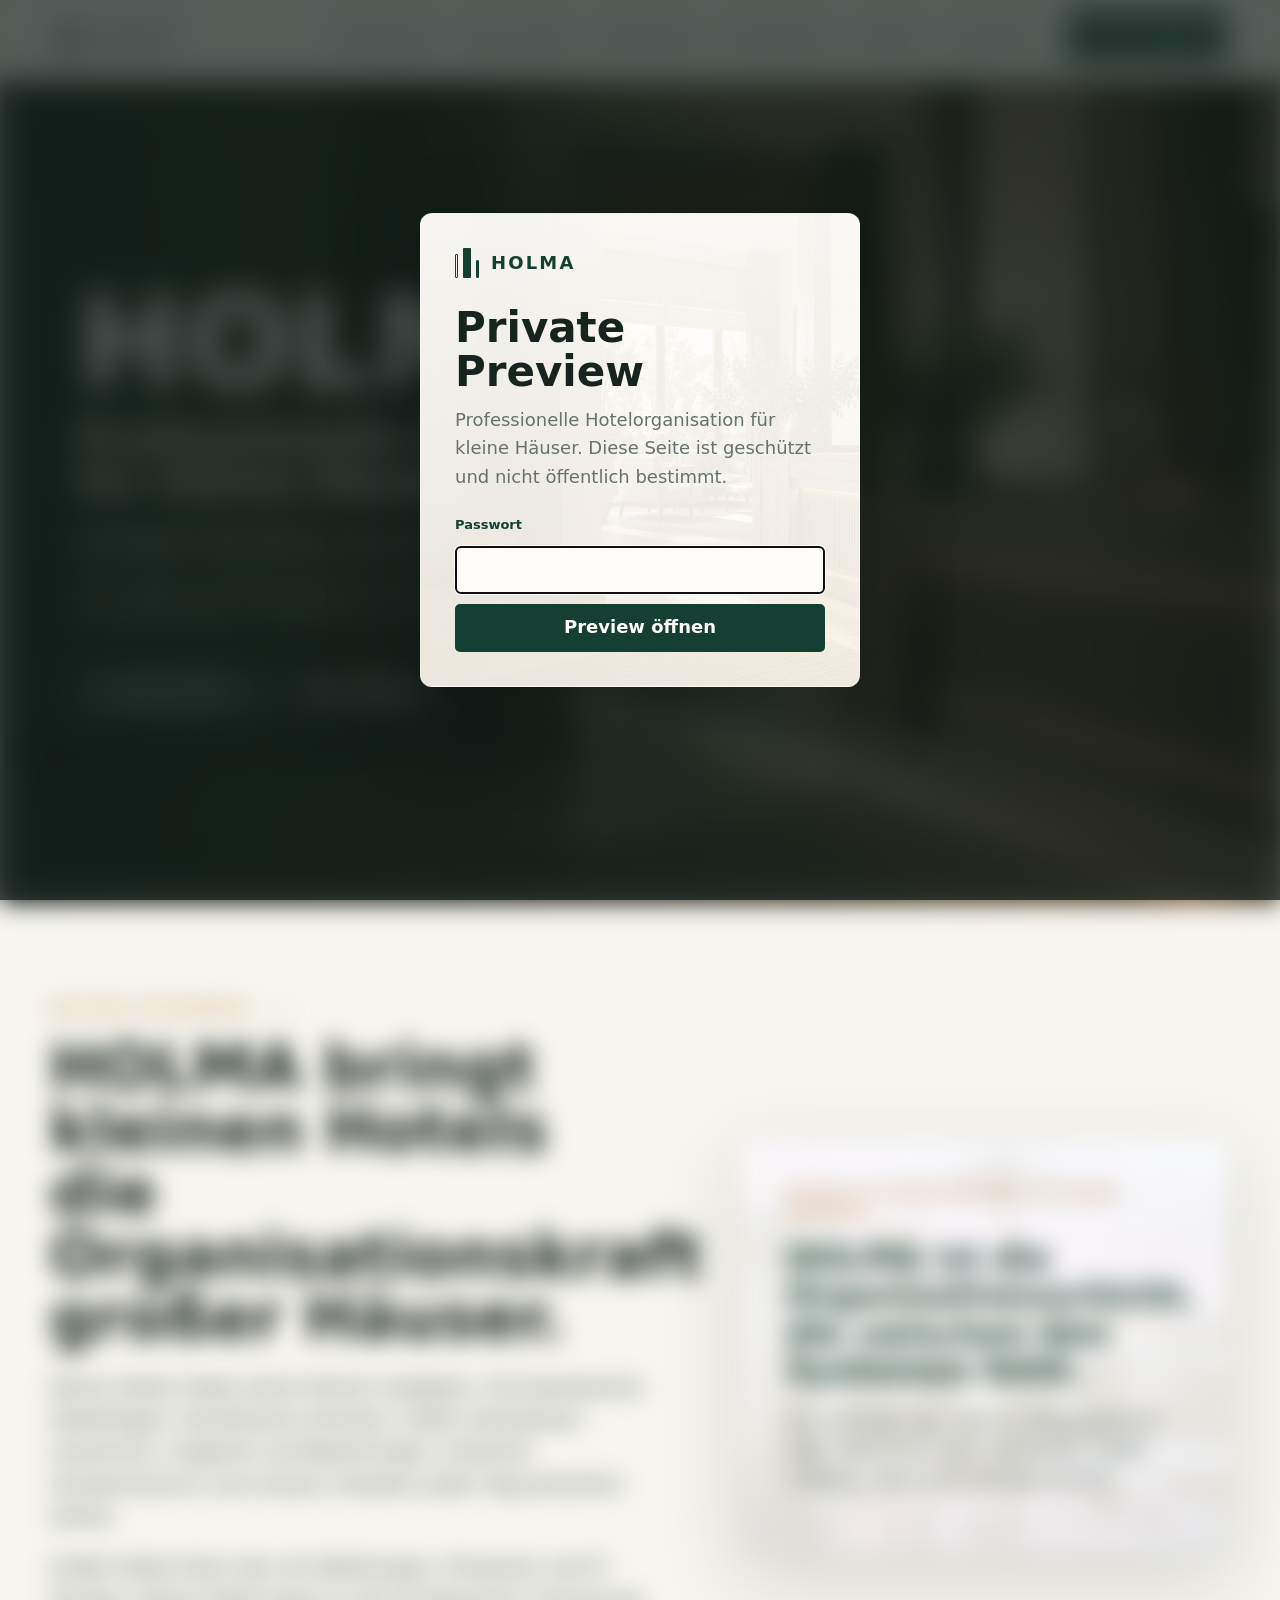
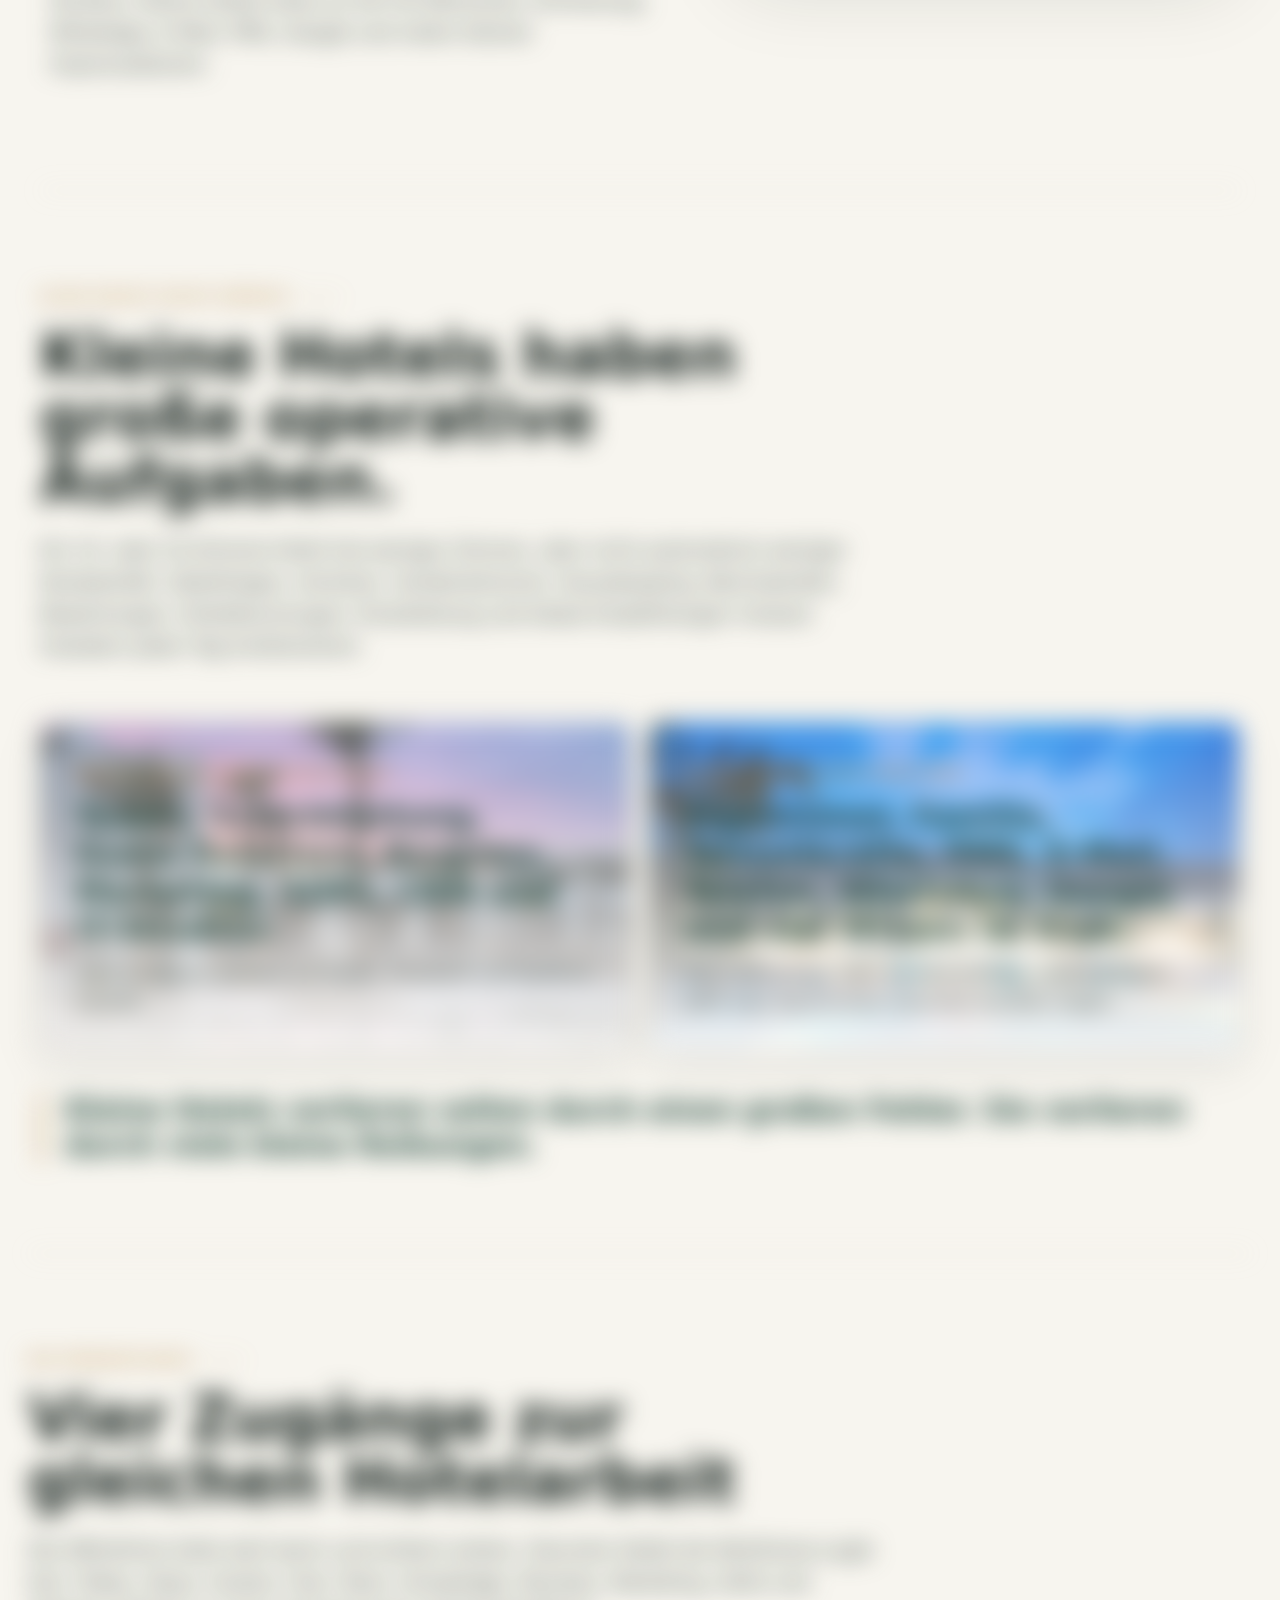
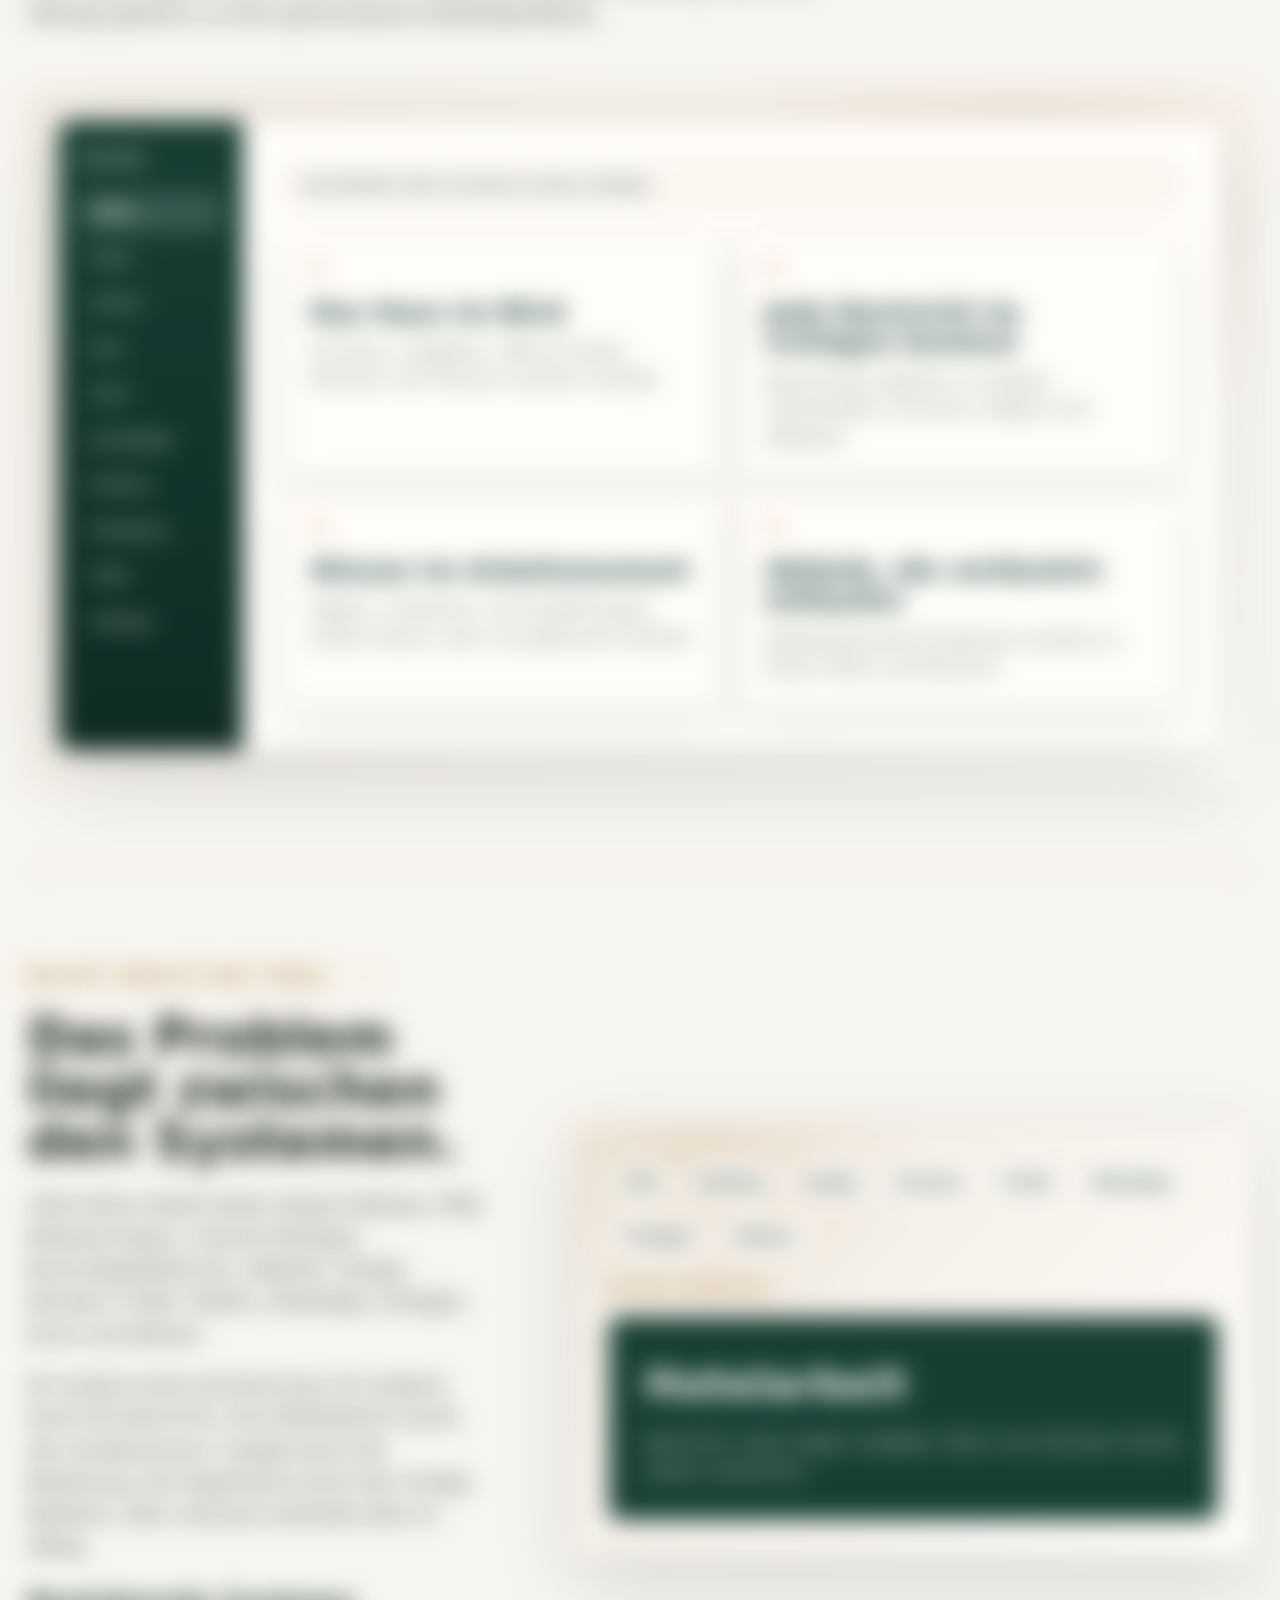
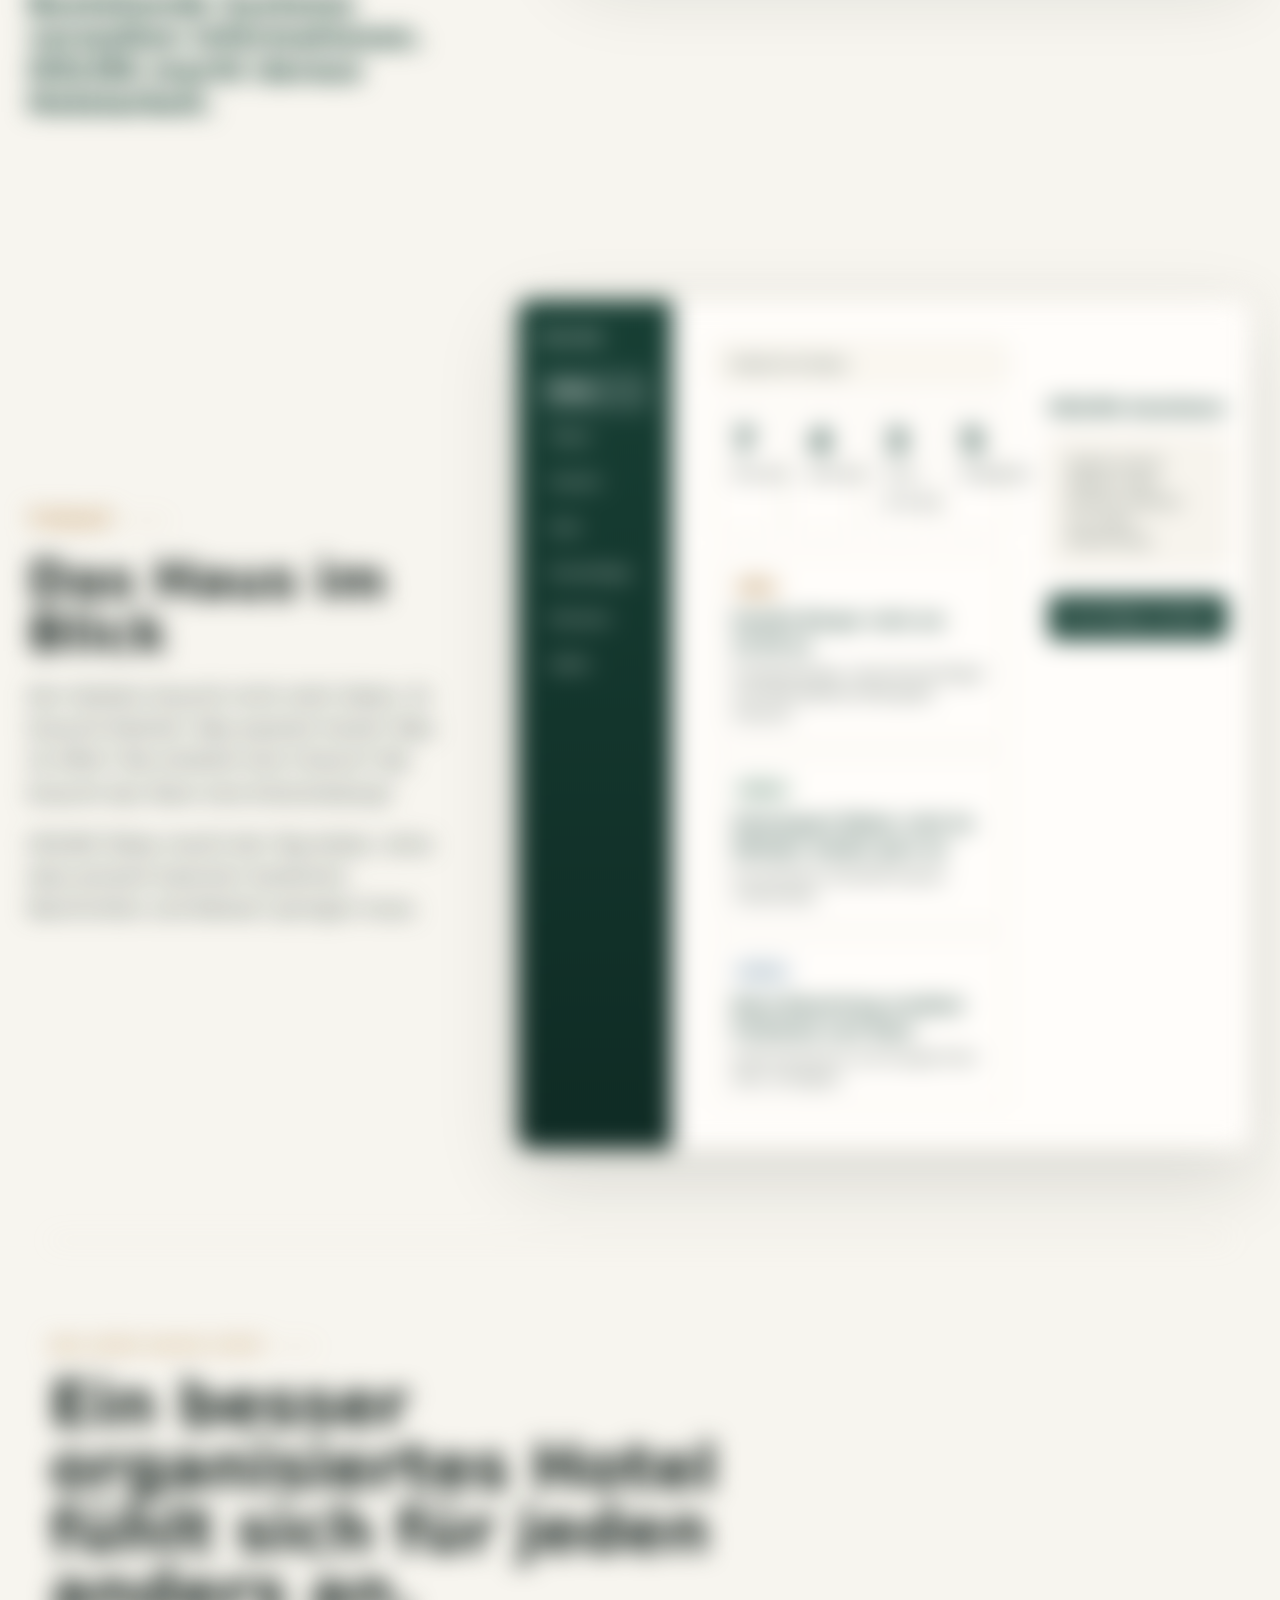
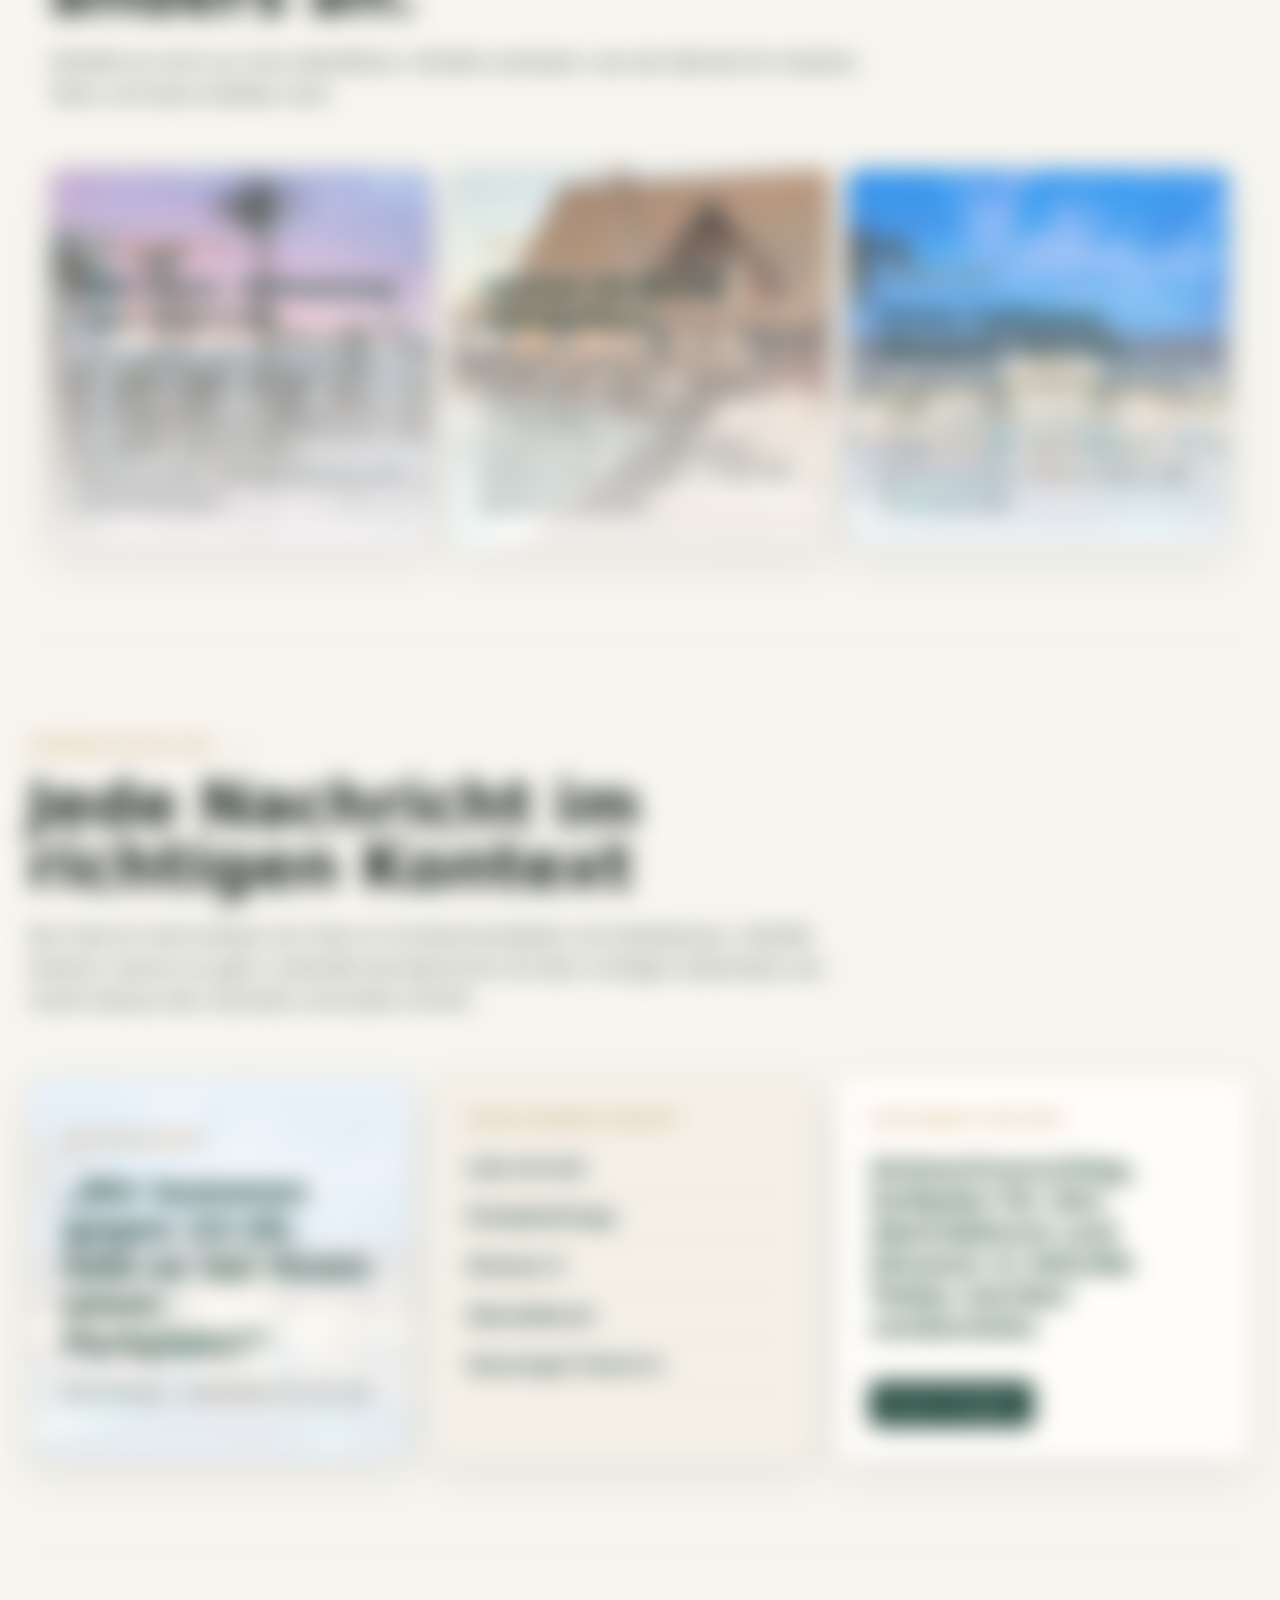
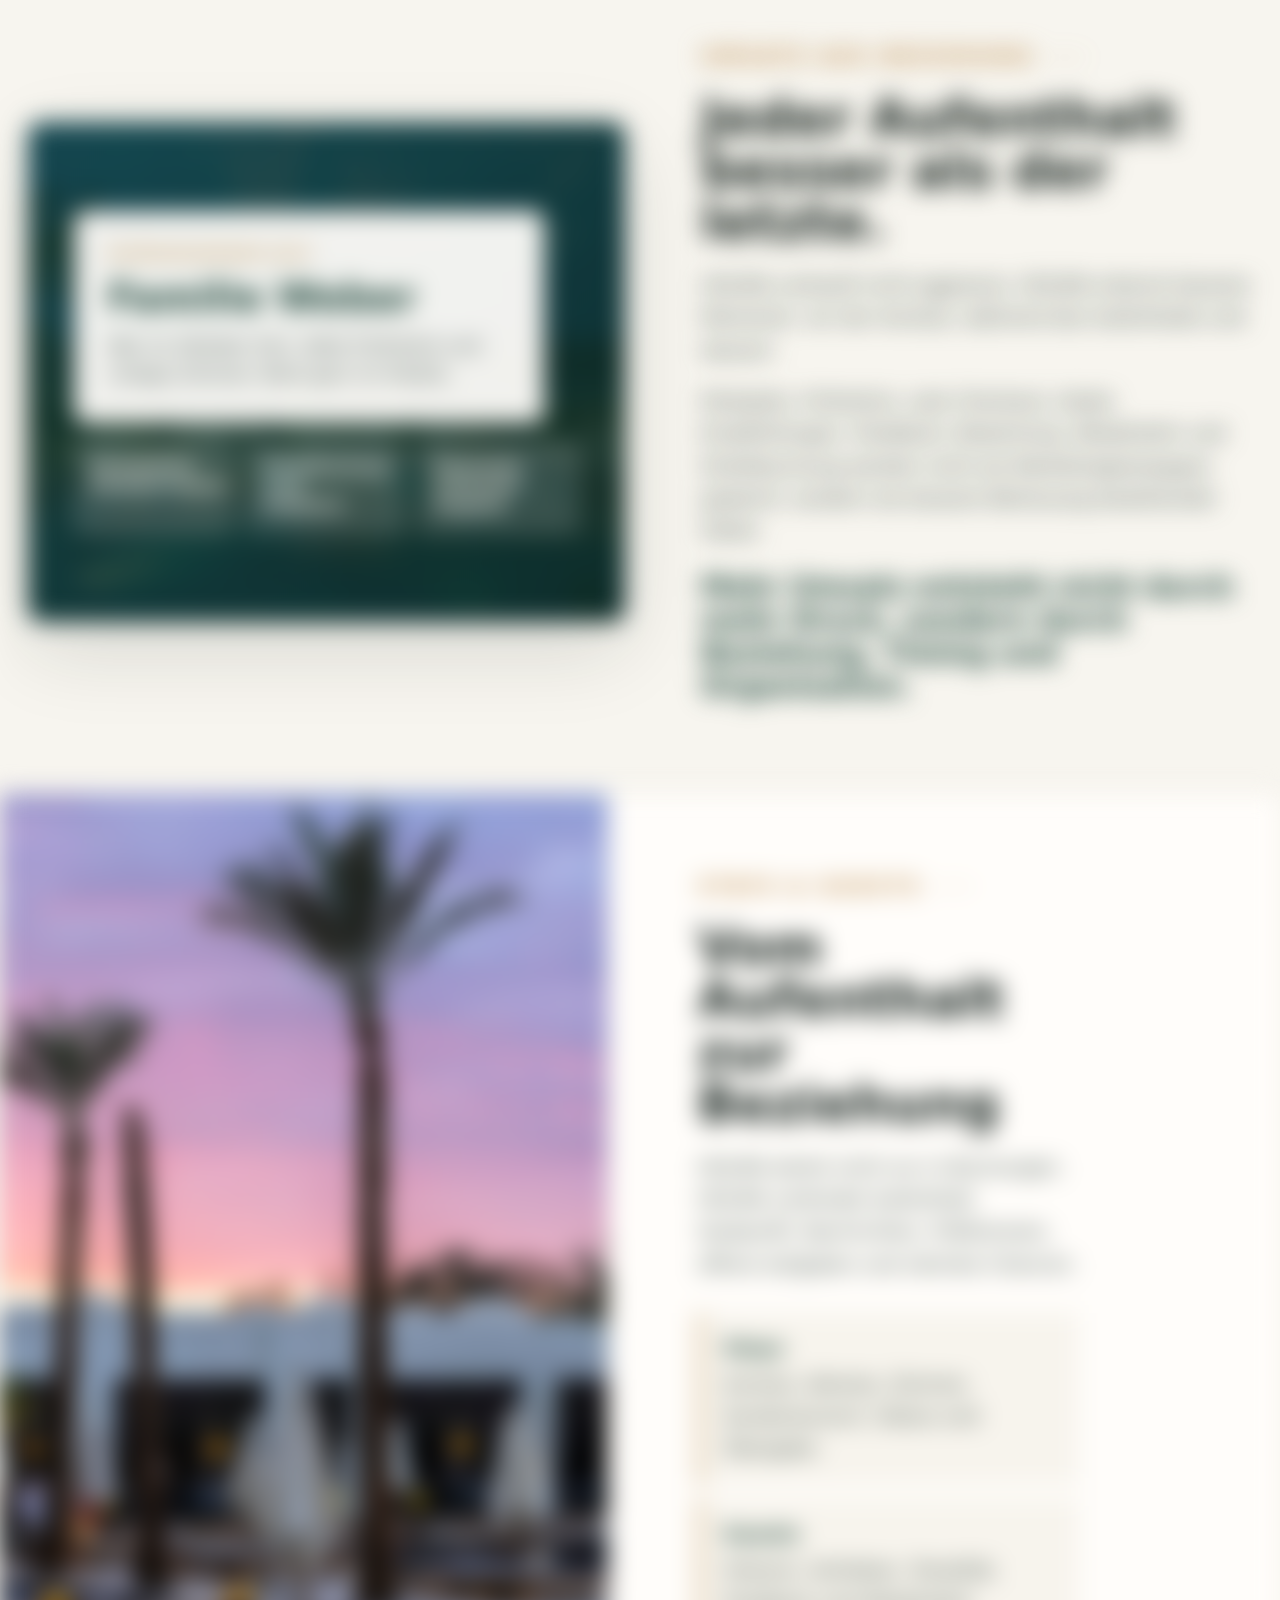
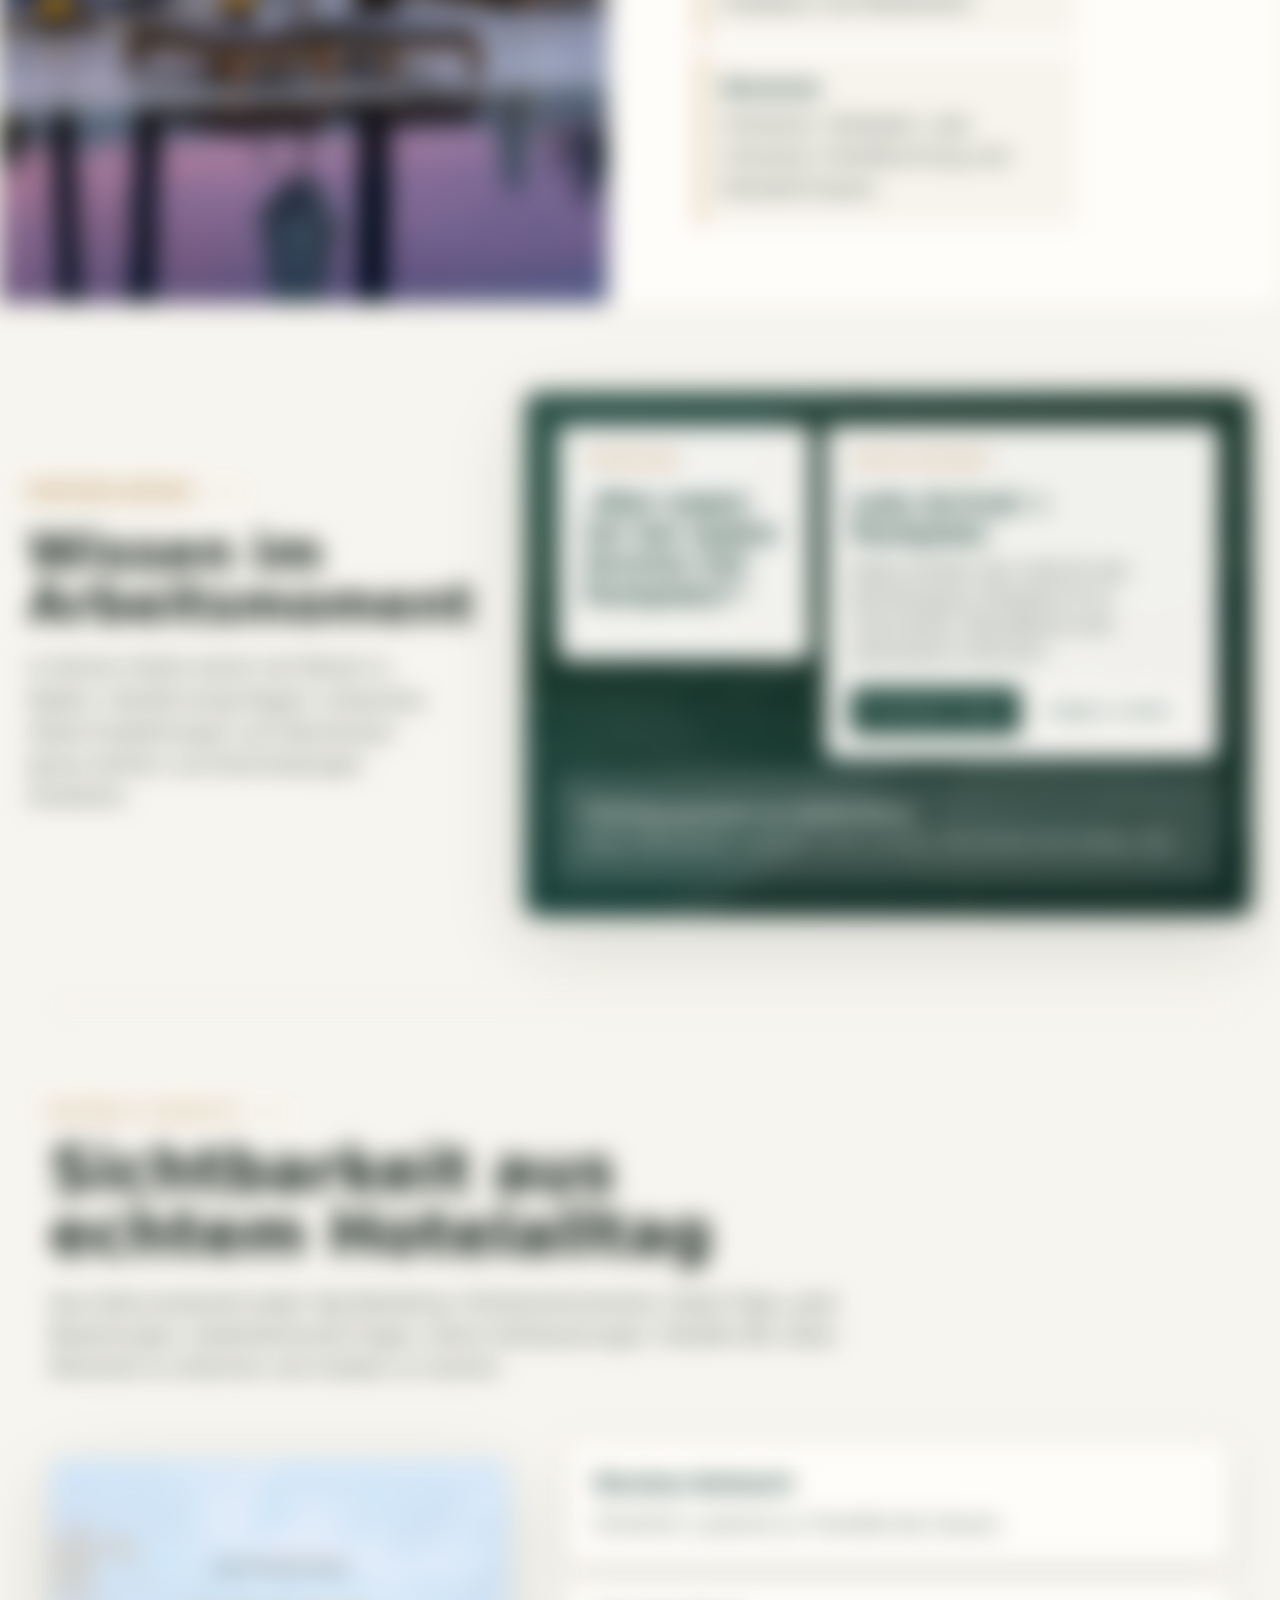
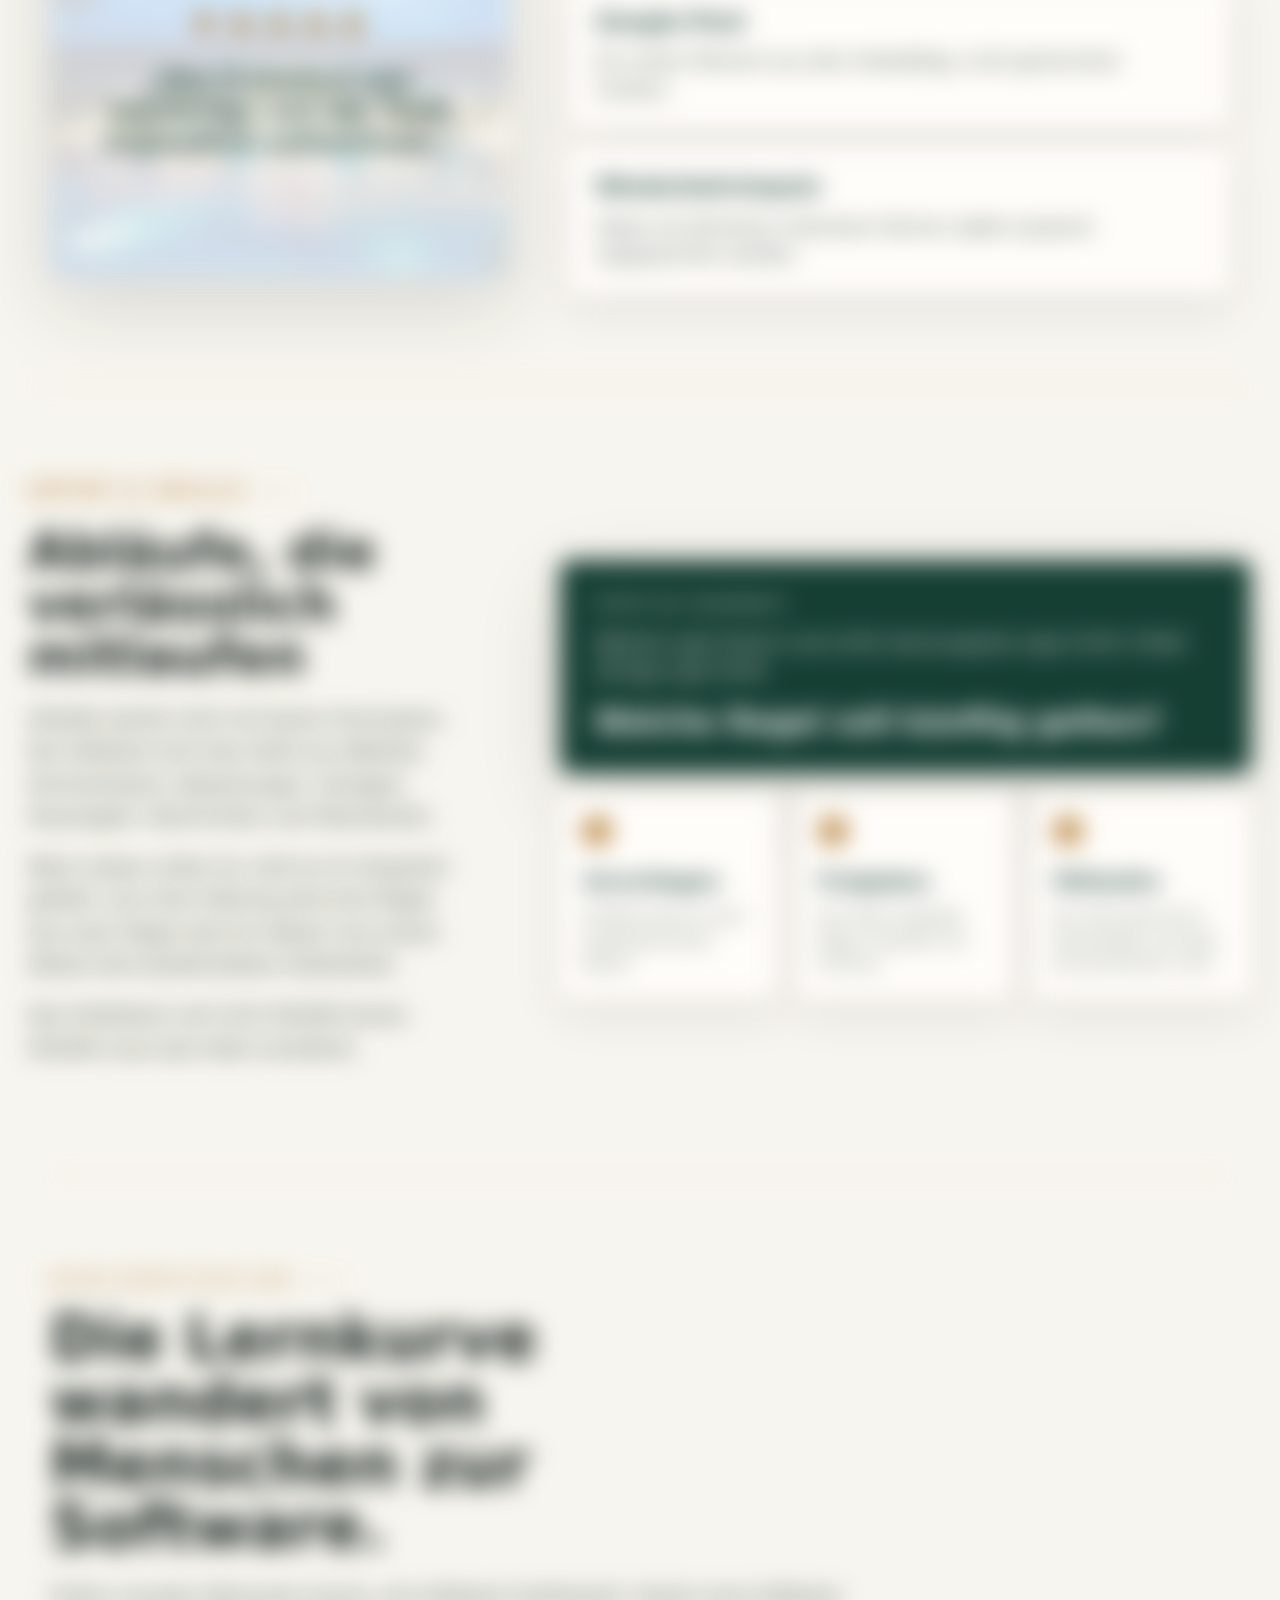
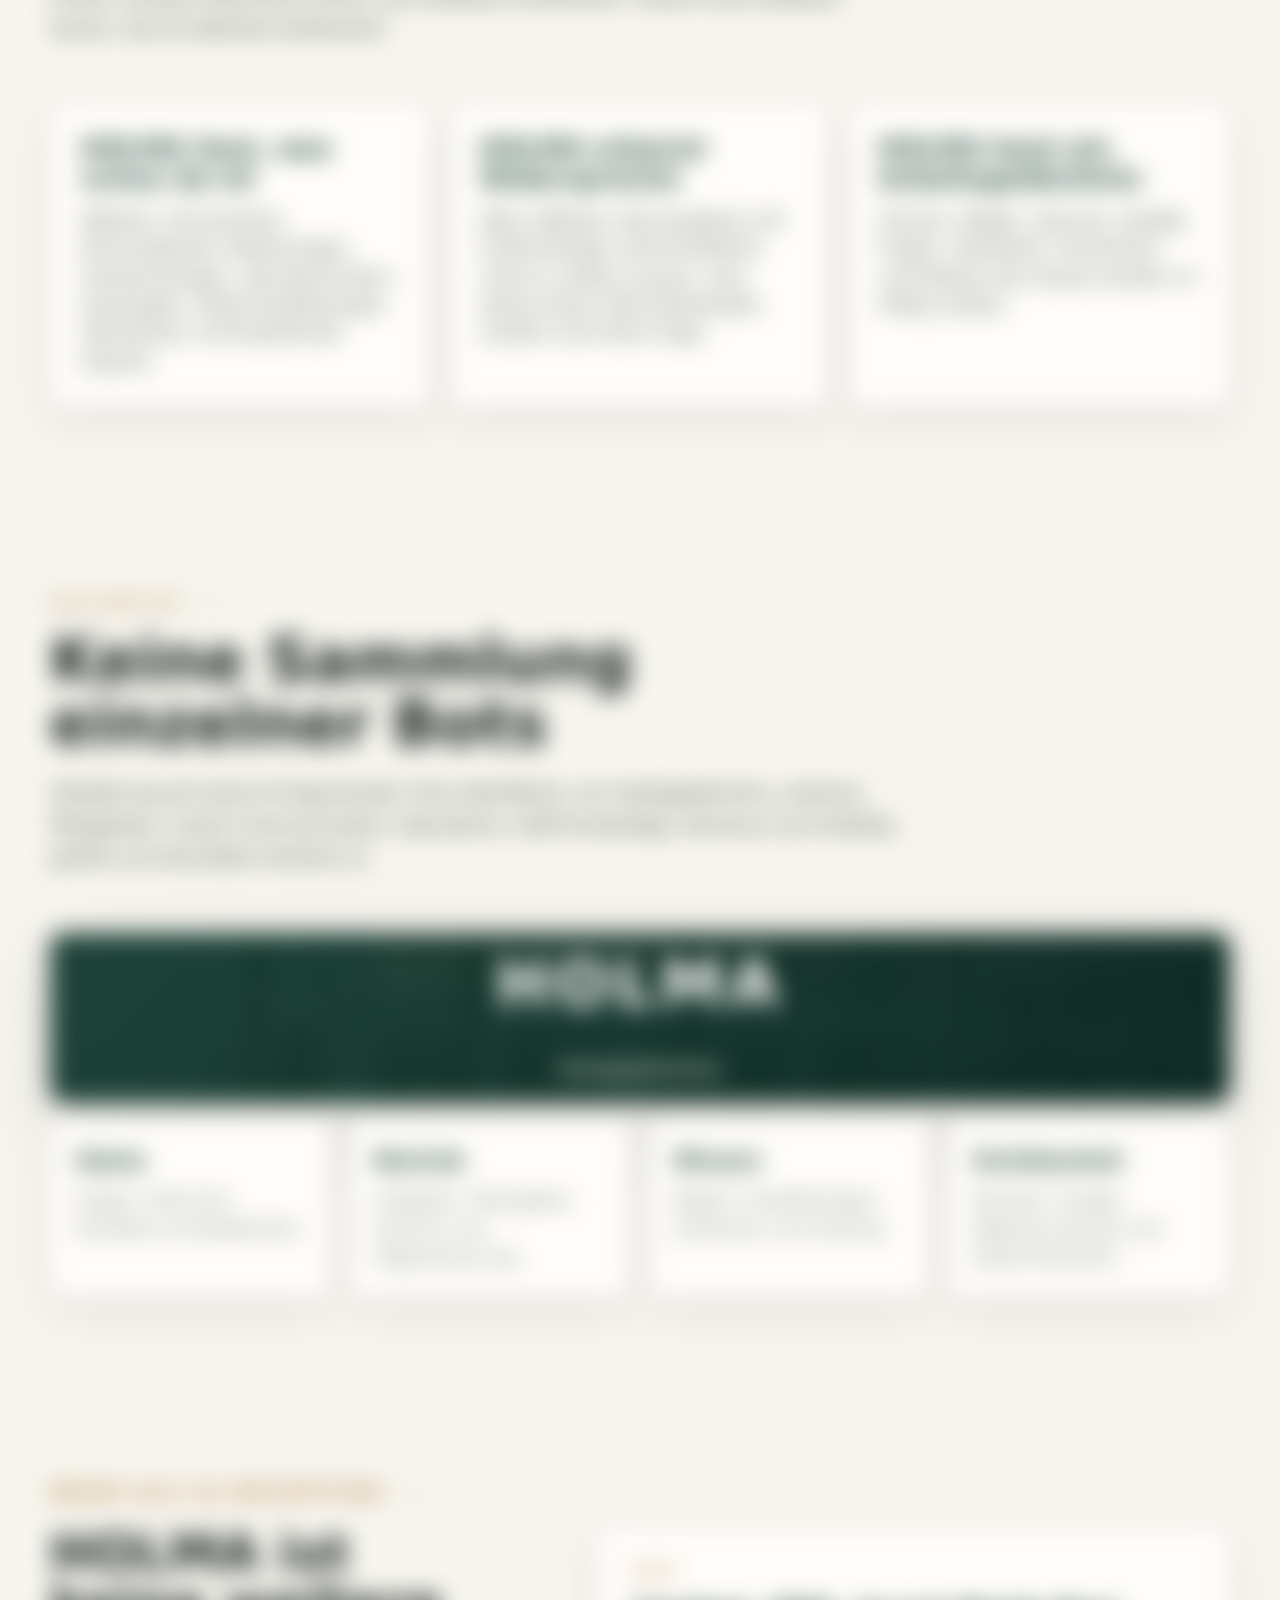
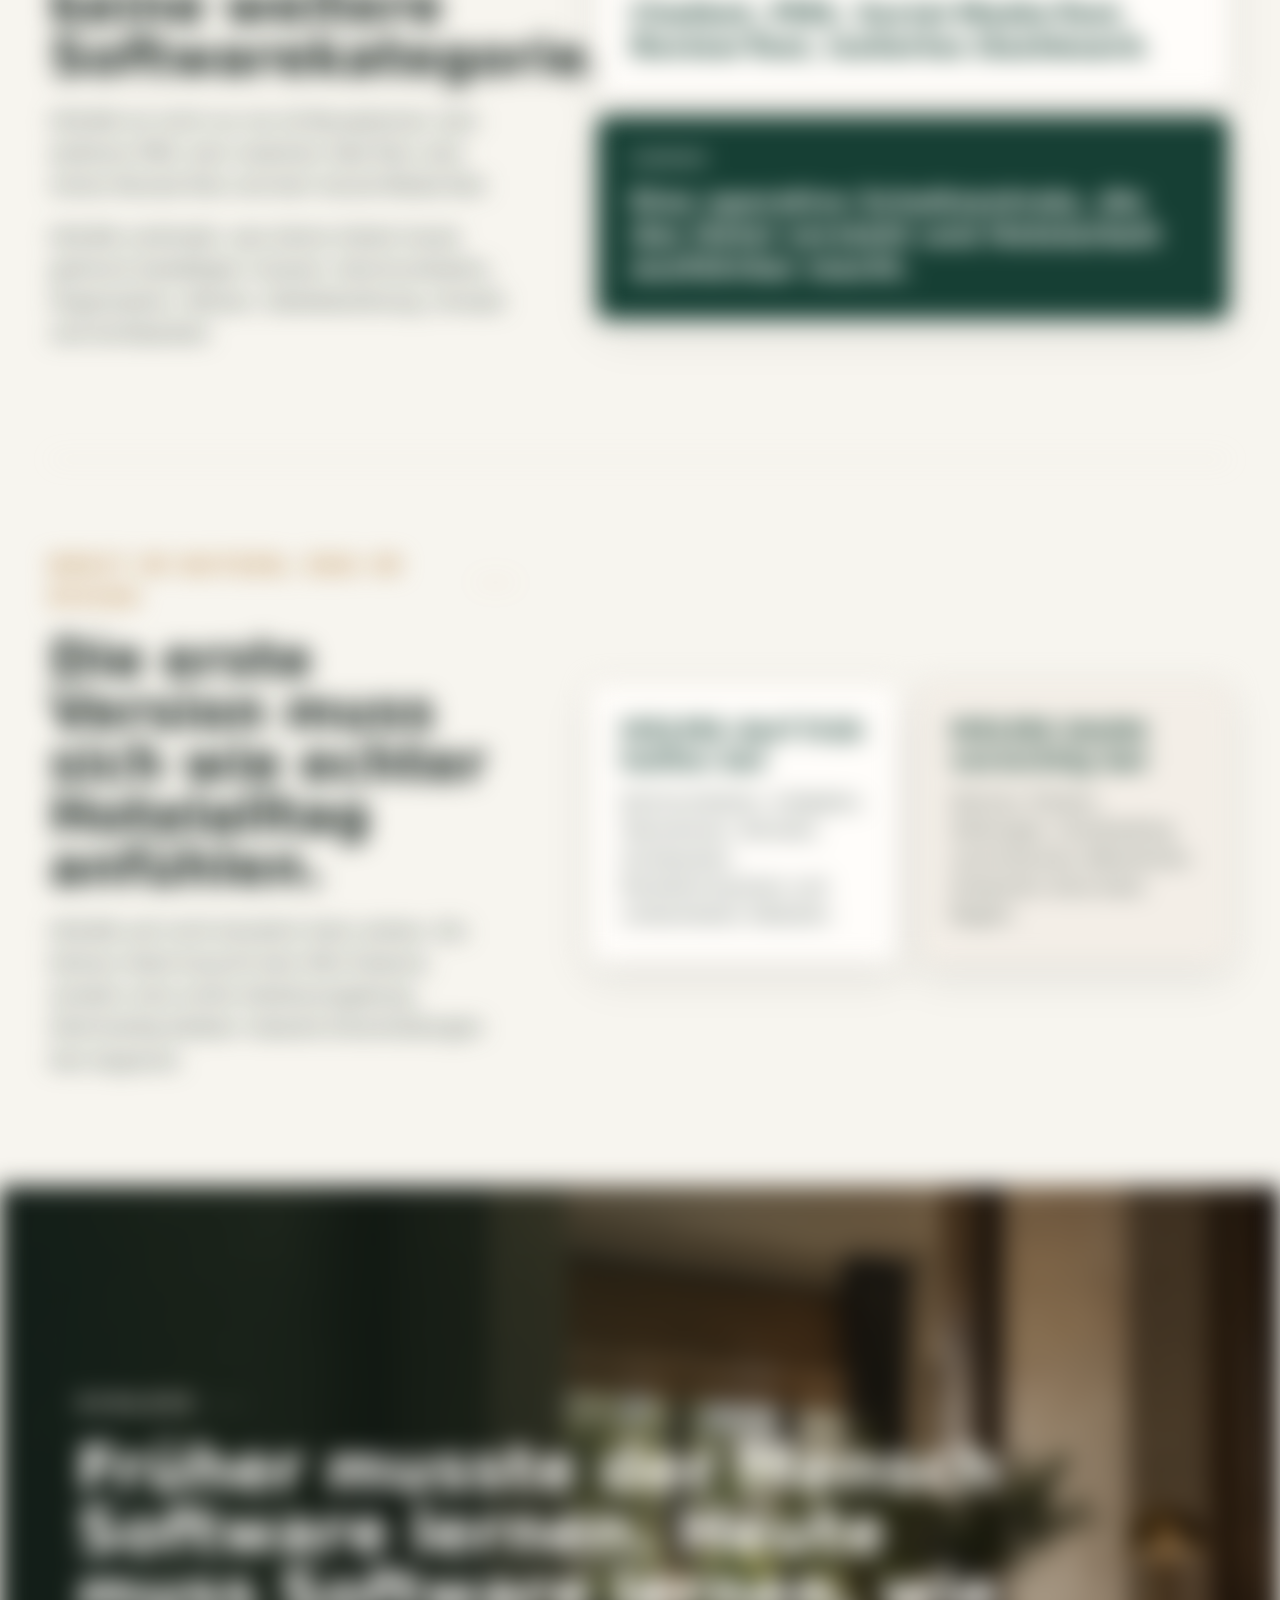
==== commit dfc17fb2: "Add HOLMA developer architecture page" ====
--- a/index.html
+++ b/index.html
@@ -50,6 +50,7 @@
       <a href="#nachrichten">Nachrichten</a>
       <a href="#perspektiven">Perspektiven</a>
       <a href="#ablaeufe">Abläufe</a>
+      <a href="developer/index.html">Developer</a>
       <a class="nav-cta" href="#produktlogik">Preview öffnen</a>
     </nav>
   </header>
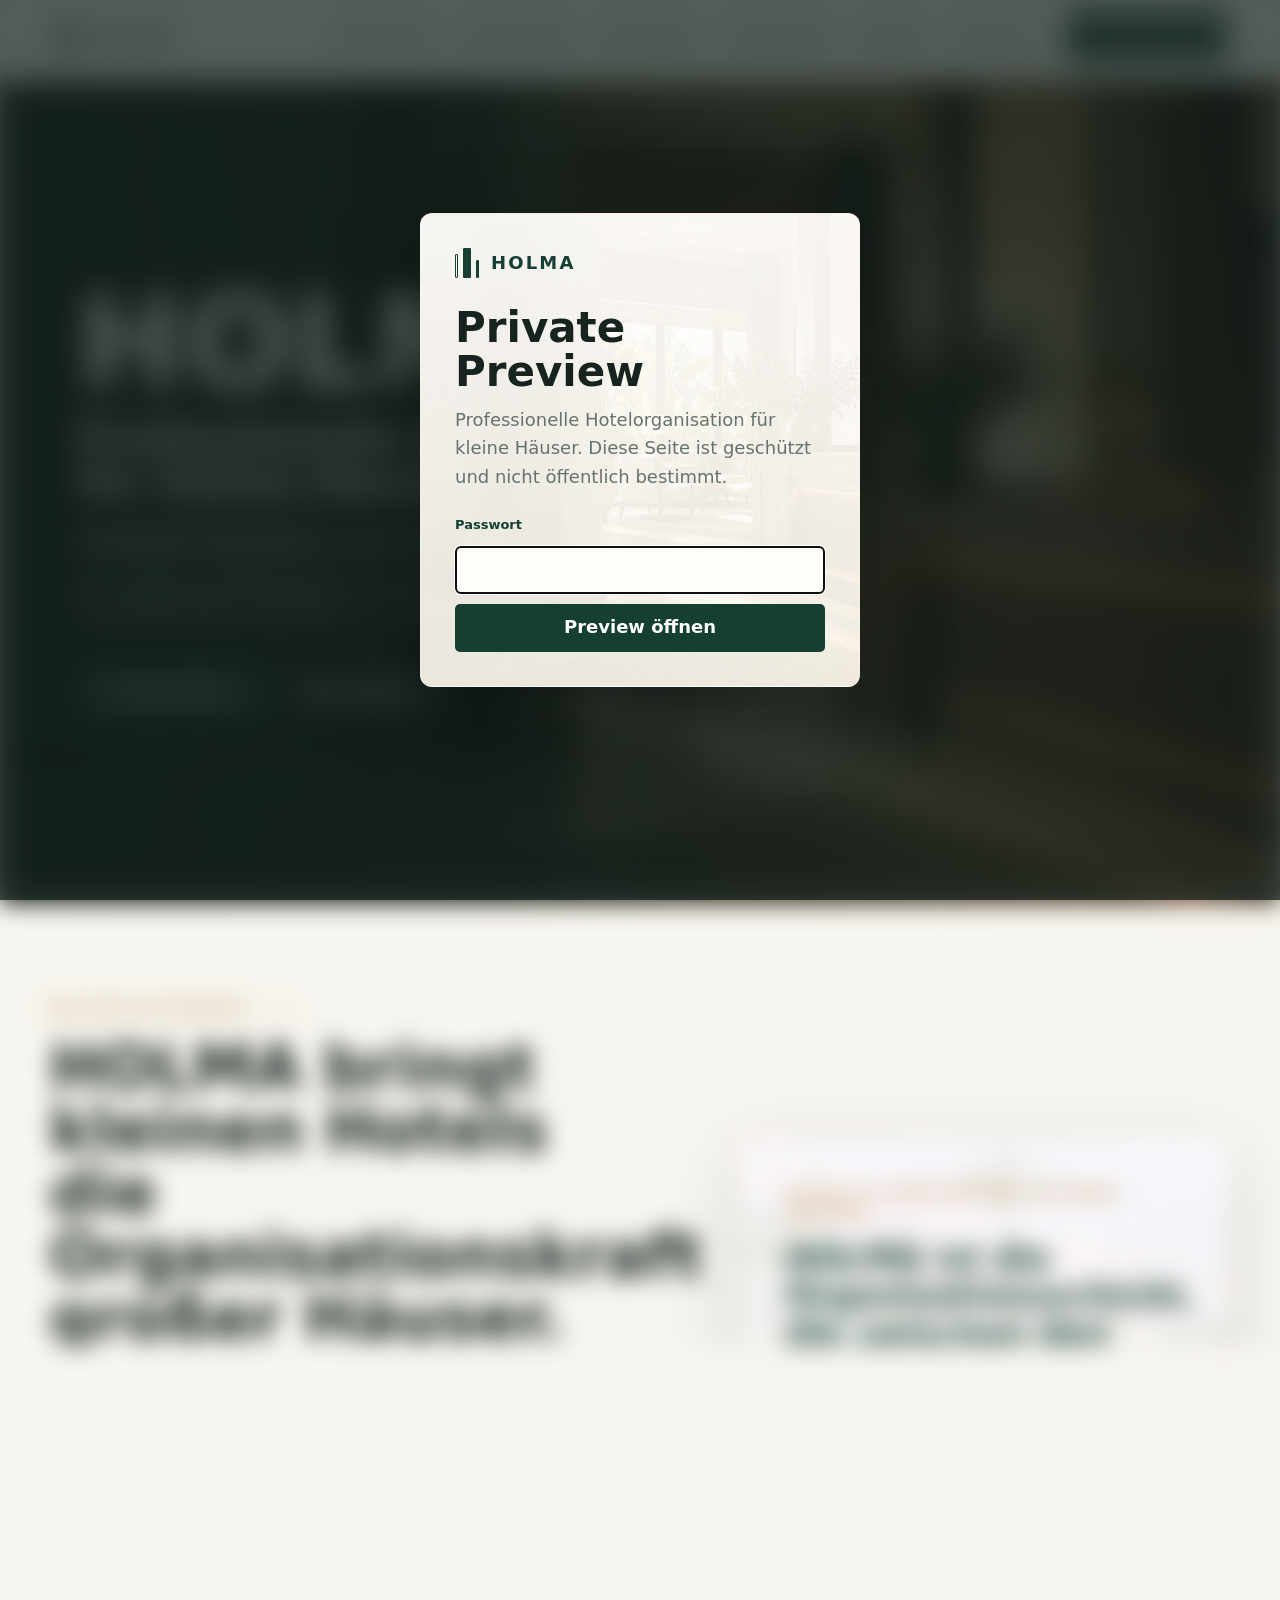
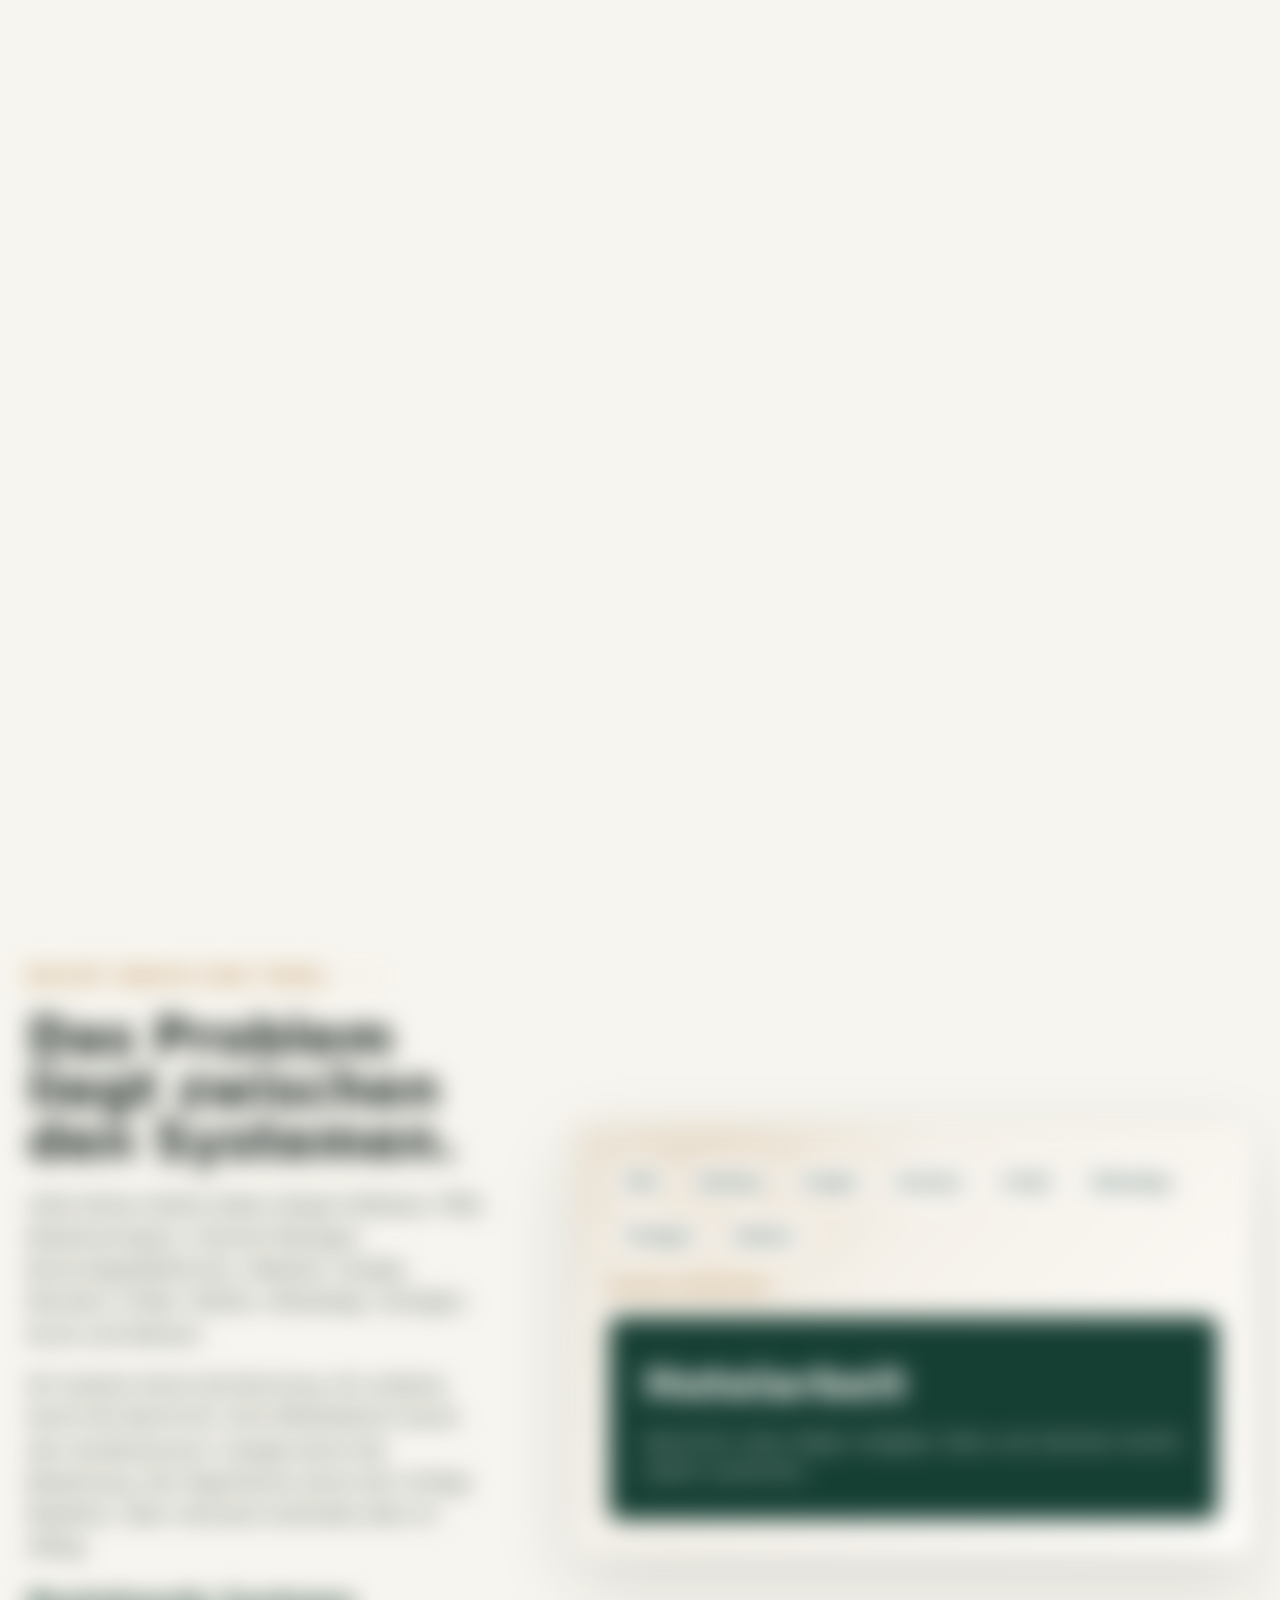
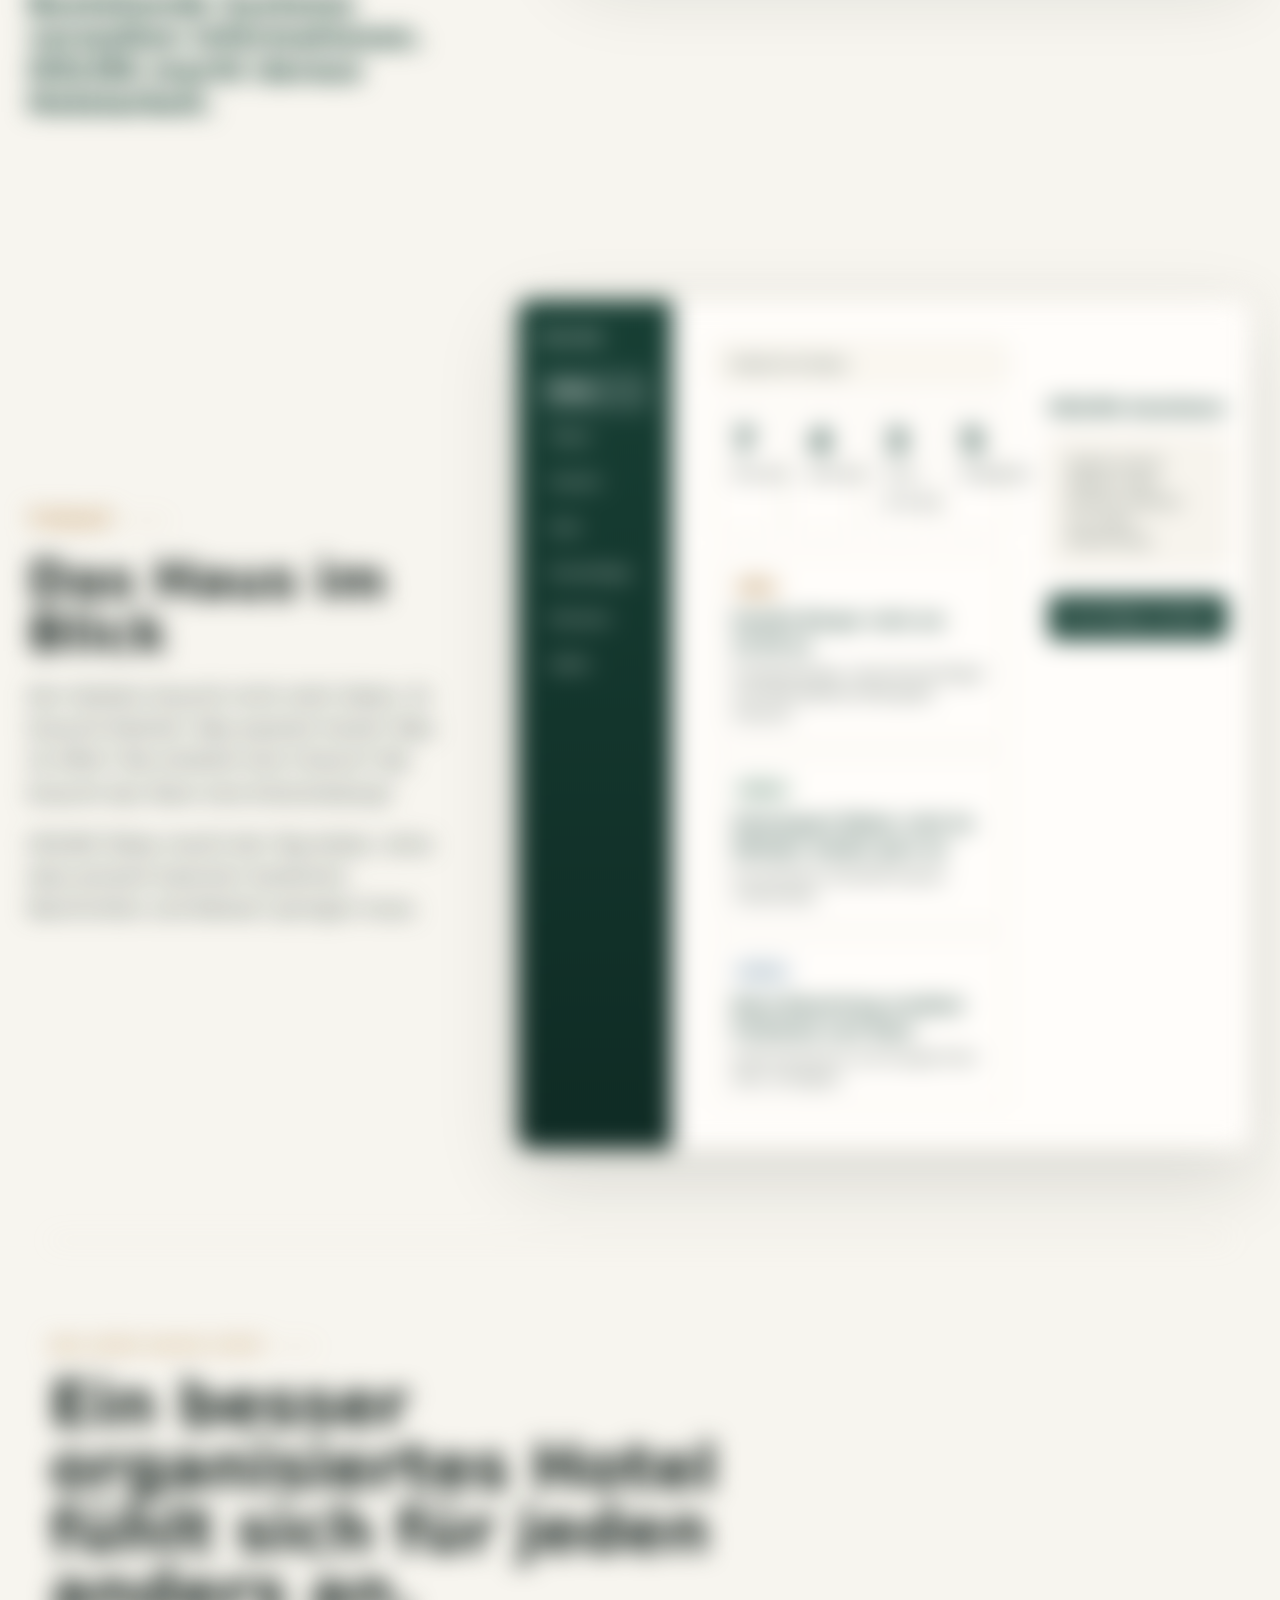
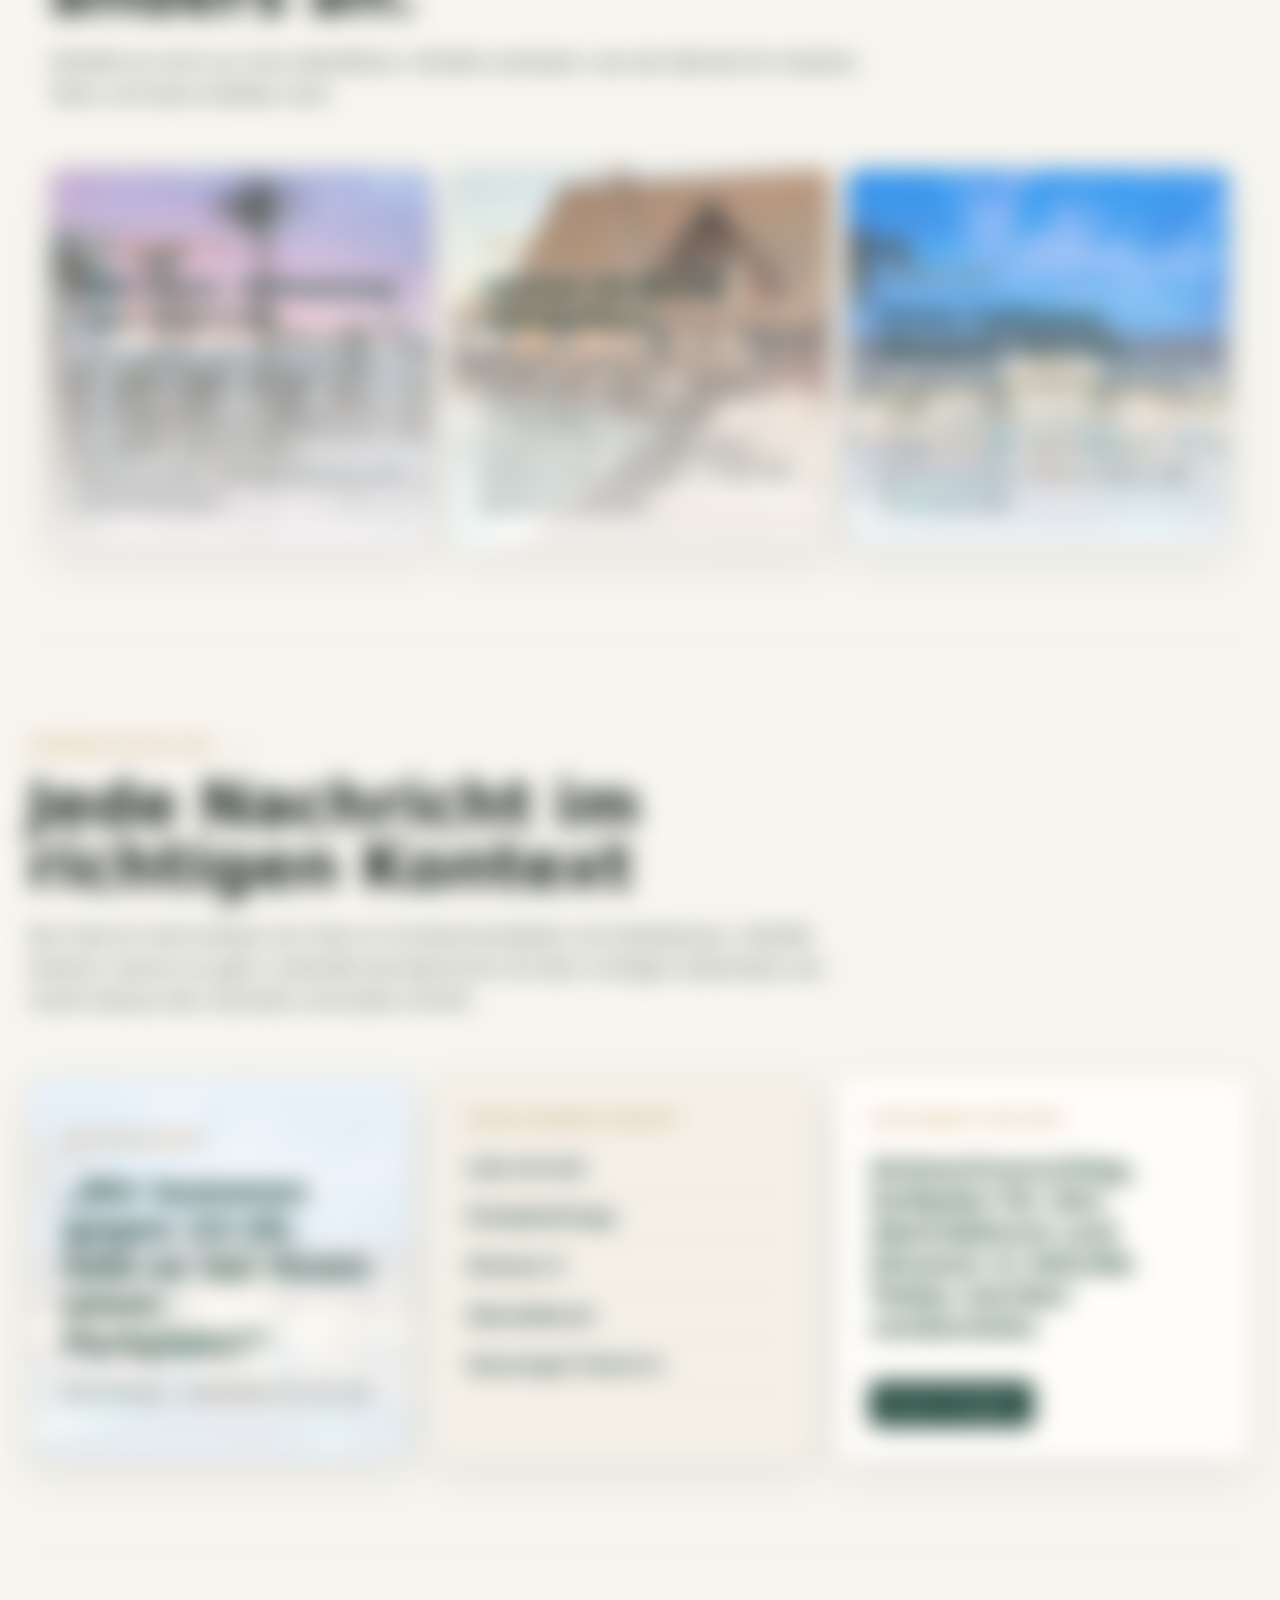
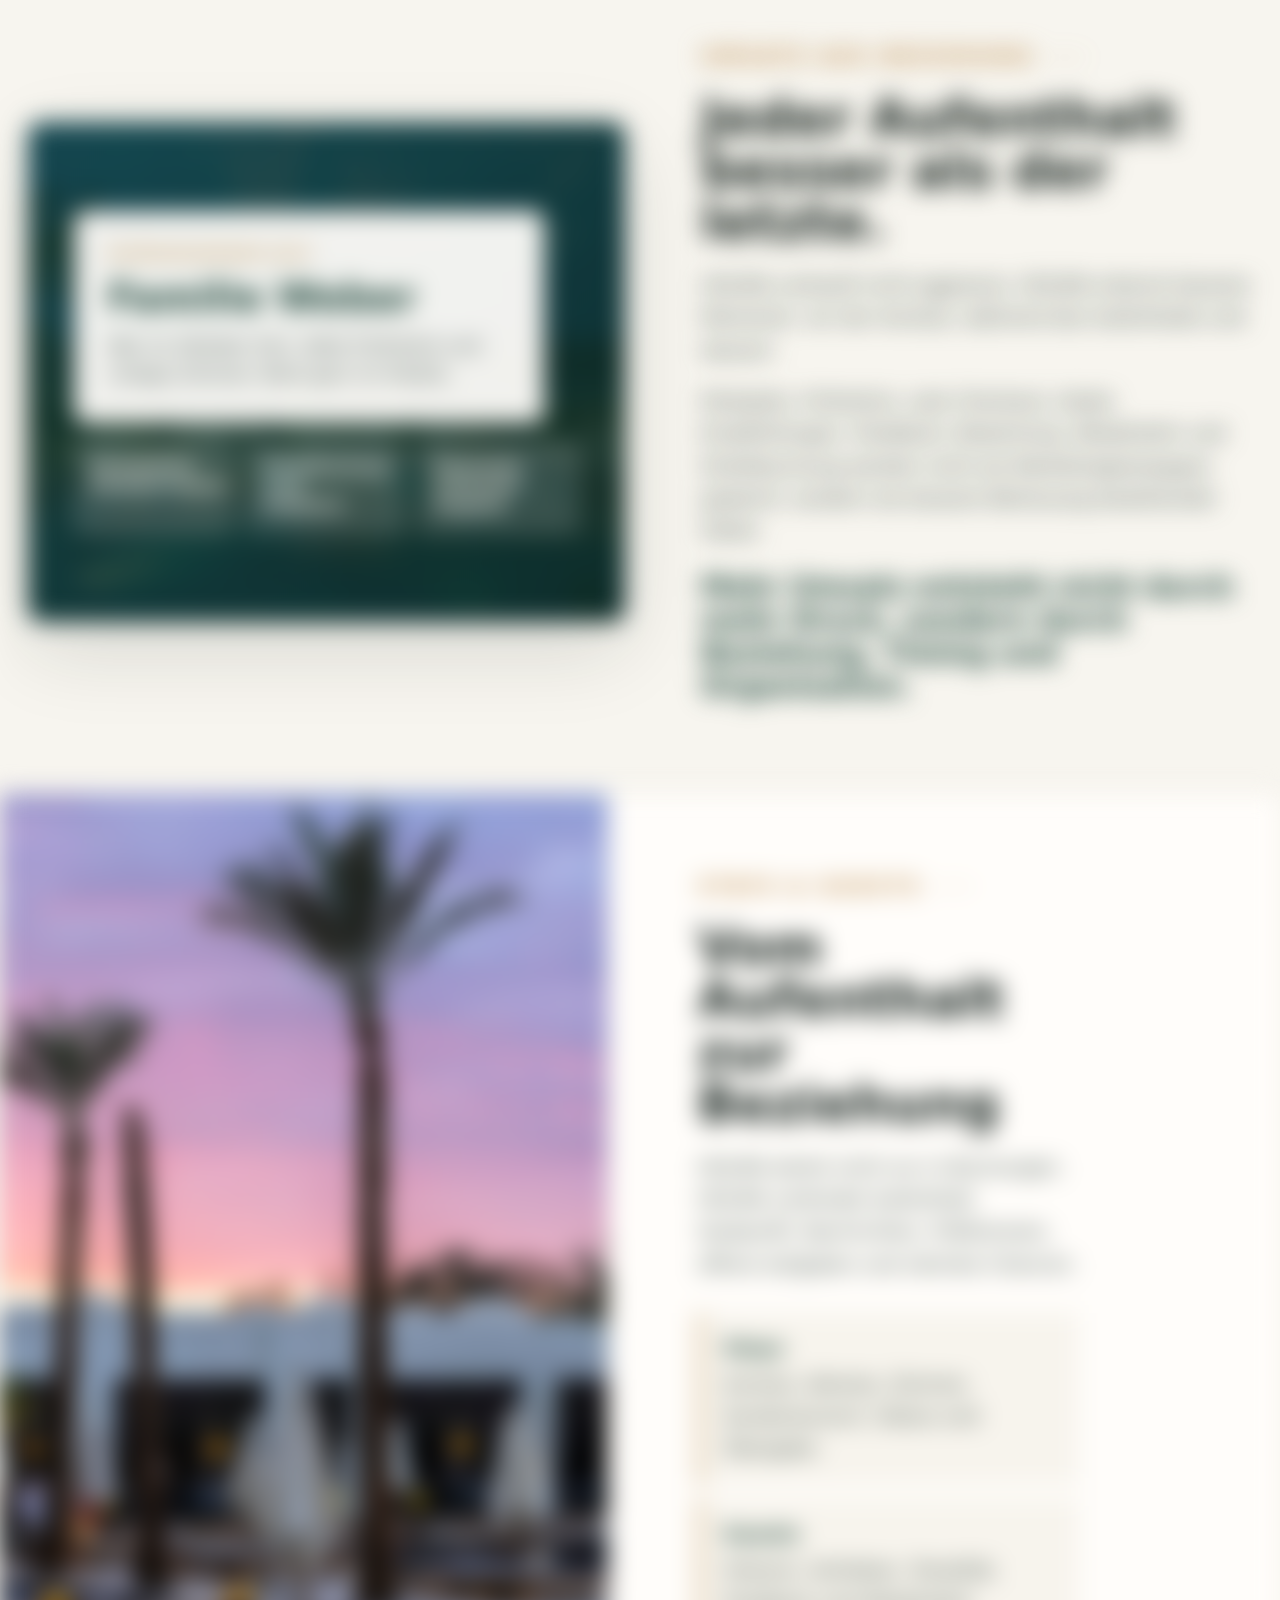
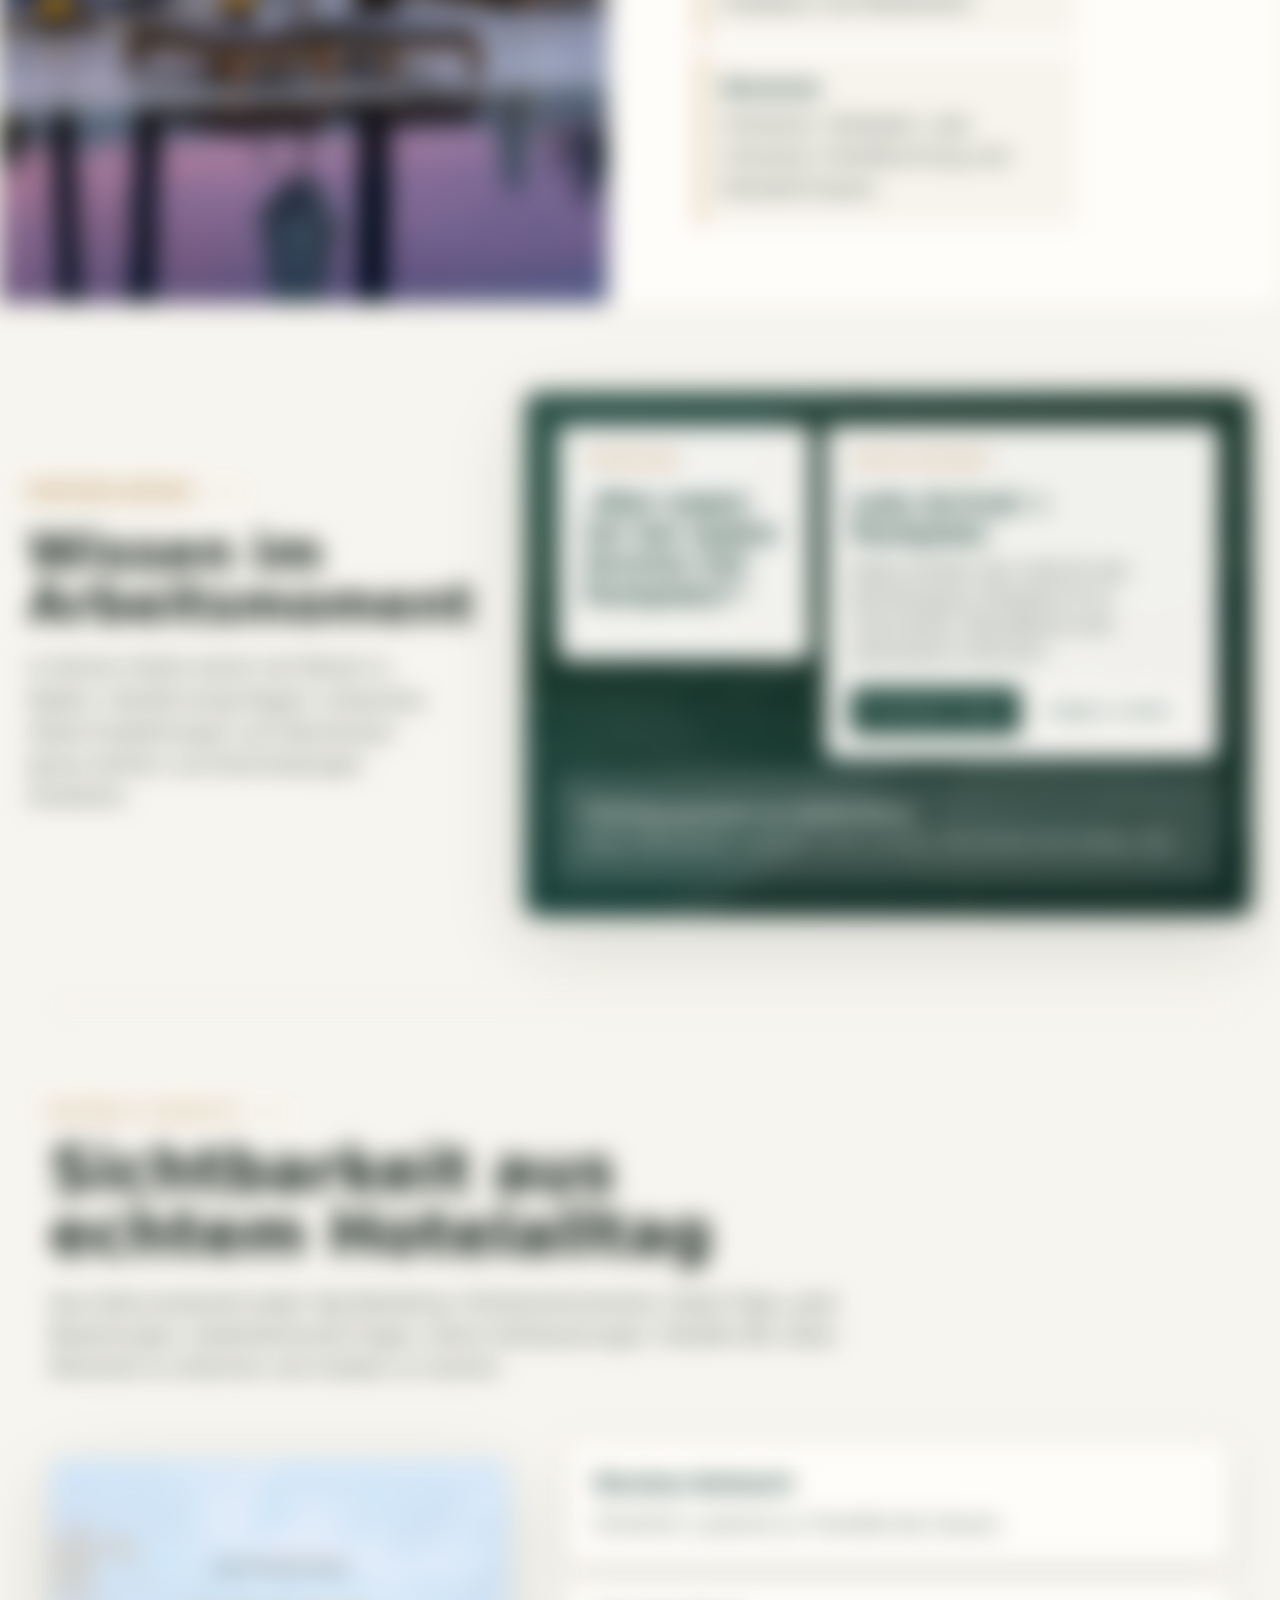
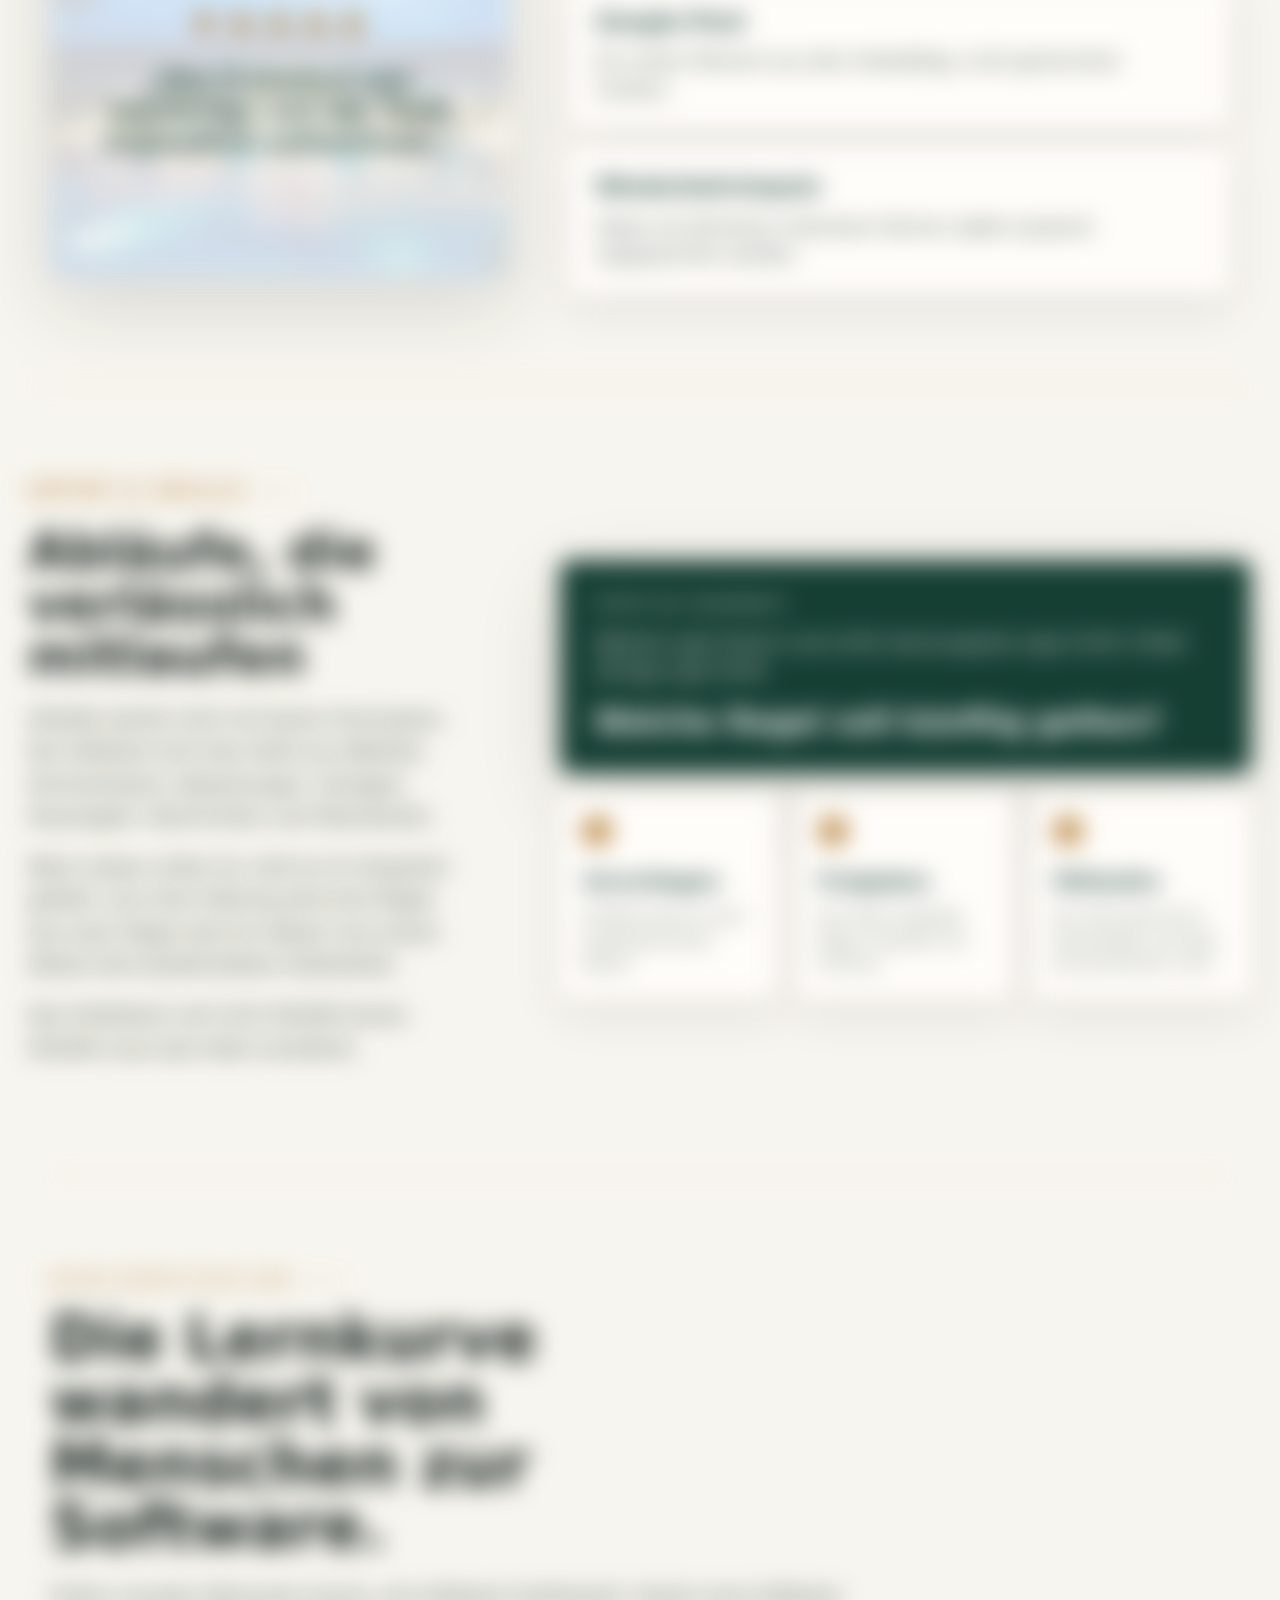
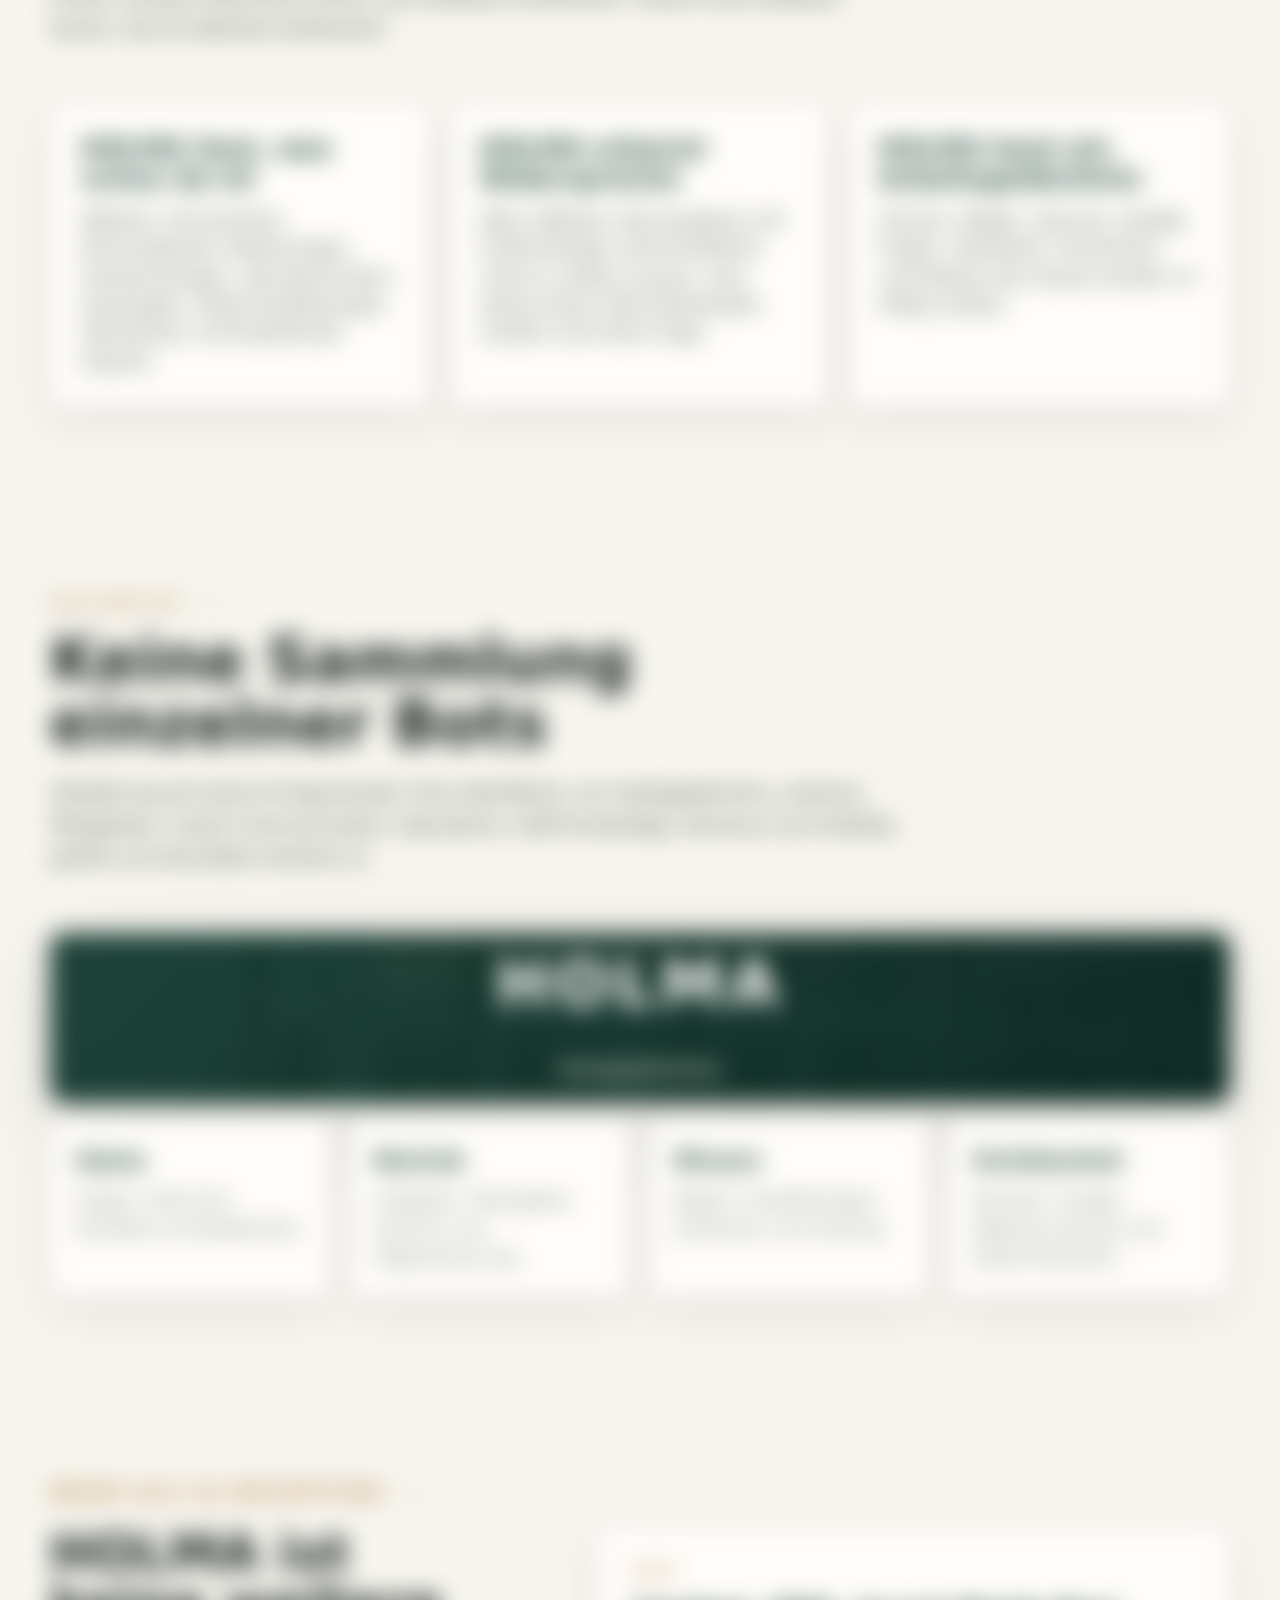
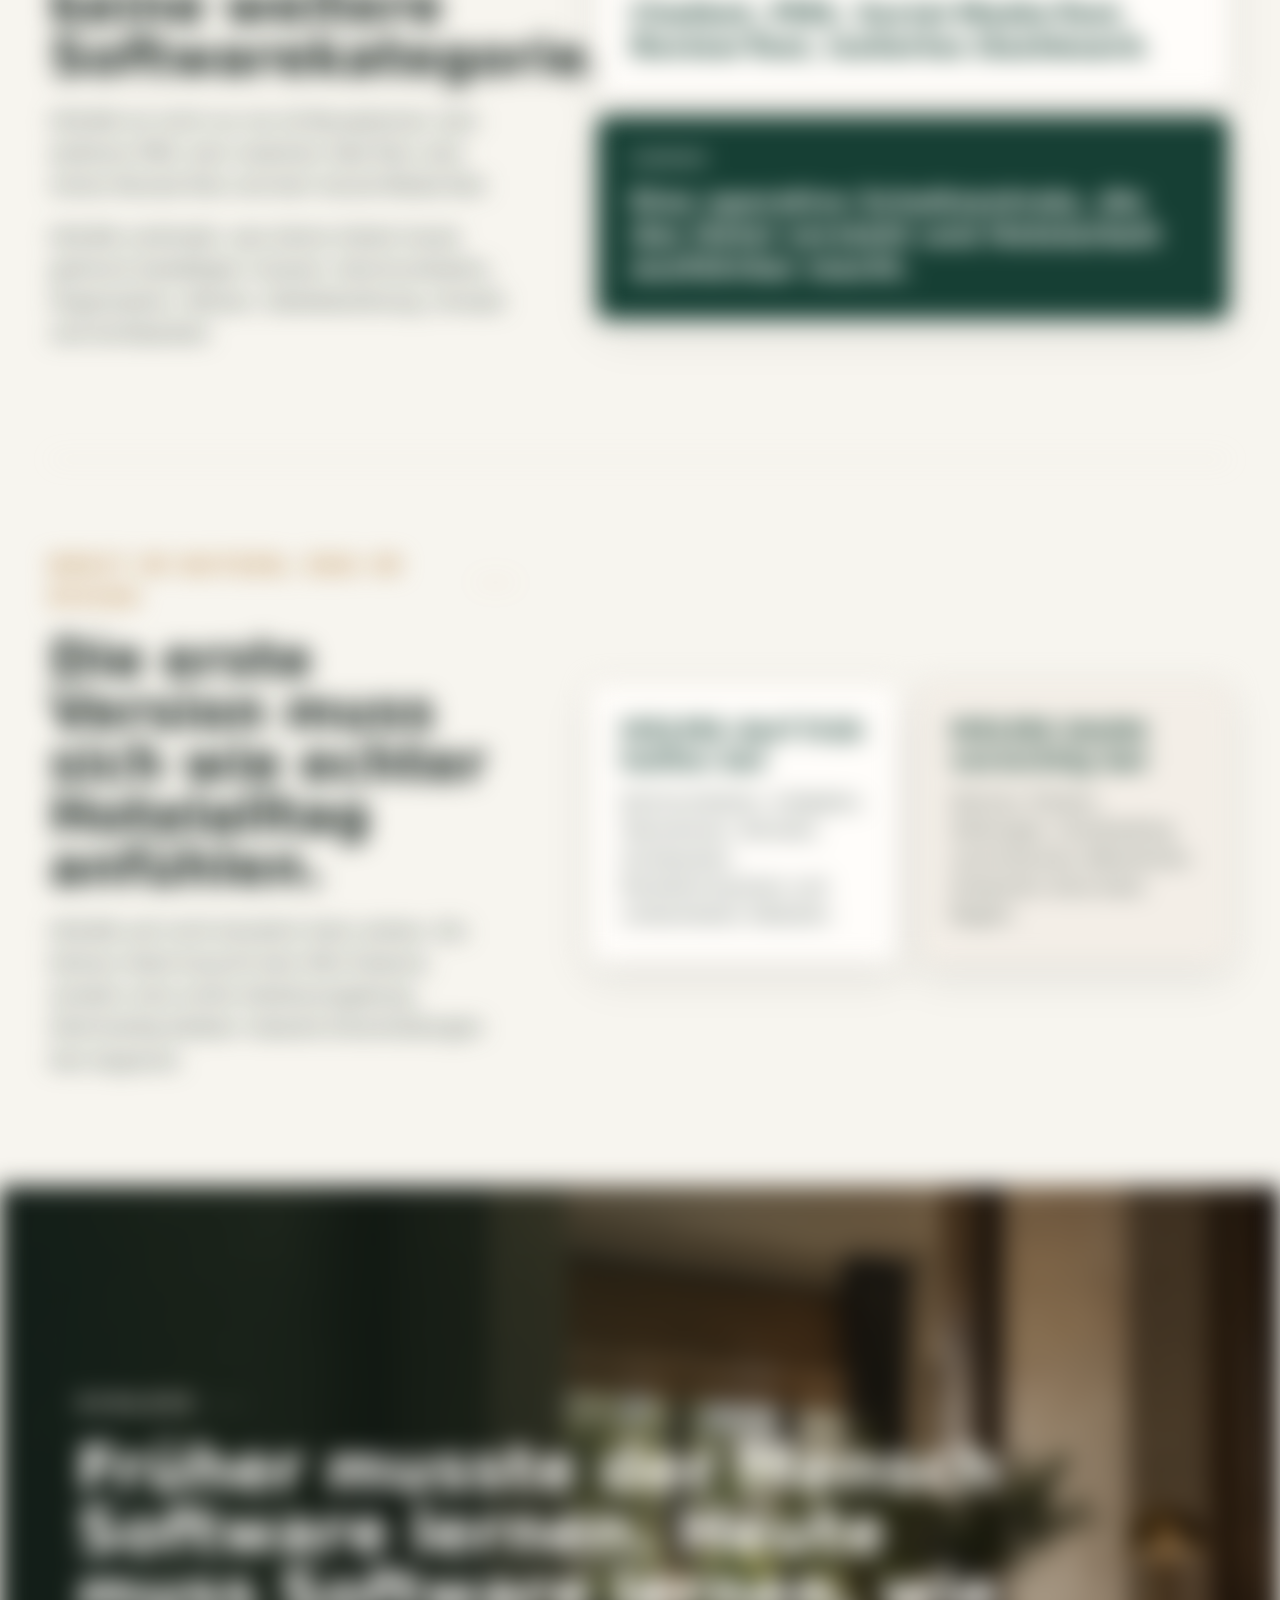
==== commit 3320e7e1: "Polish HOLMA developer page and restore briefing sections" ====
--- a/index.html
+++ b/index.html
@@ -11,12 +11,7 @@
   <meta property="og:description" content="HOLMA bringt kleinen Hotels die Organisationskraft großer Häuser.">
   <meta property="og:url" content="https://hannestrummer.github.io/holma-emotional-preview/">
   <meta property="og:image" content="https://hannestrummer.github.io/holma-emotional-preview/assets/holma-og-preview.png">
-  <meta property="og:image:width" content="1200">
-  <meta property="og:image:height" content="630">
   <meta name="twitter:card" content="summary_large_image">
-  <meta name="twitter:title" content="HOLMA - Professionelle Hotelorganisation für kleine Häuser">
-  <meta name="twitter:description" content="HOLMA bringt kleinen Hotels die Organisationskraft großer Häuser.">
-  <meta name="twitter:image" content="https://hannestrummer.github.io/holma-emotional-preview/assets/holma-og-preview.png">
   <link rel="icon" href="assets/holma-favicon.svg" type="image/svg+xml">
   <link rel="stylesheet" href="styles.css">
 </head>
@@ -532,27 +527,17 @@
       const input = document.getElementById("password-input");
       const error = document.getElementById("password-error");
       const storageKey = "holma-preview-unlocked";
-
-      const unlock = () => {
-        document.body.classList.remove("auth-locked");
-        screen.hidden = true;
-      };
-
+      const unlock = () => { document.body.classList.remove("auth-locked"); screen.hidden = true; };
       const digest = async (value) => {
         const data = new TextEncoder().encode(value);
         const hash = await crypto.subtle.digest("SHA-256", data);
         return [...new Uint8Array(hash)].map((byte) => byte.toString(16).padStart(2, "0")).join("");
       };
-
-      if (sessionStorage.getItem(storageKey) === "true") {
-        unlock();
-      }
-
+      if (sessionStorage.getItem(storageKey) === "true") unlock();
       form.addEventListener("submit", async (event) => {
         event.preventDefault();
         error.hidden = true;
-        const candidate = await digest(input.value);
-        if (candidate === passwordHash) {
+        if (await digest(input.value) === passwordHash) {
           sessionStorage.setItem(storageKey, "true");
           unlock();
           return;
